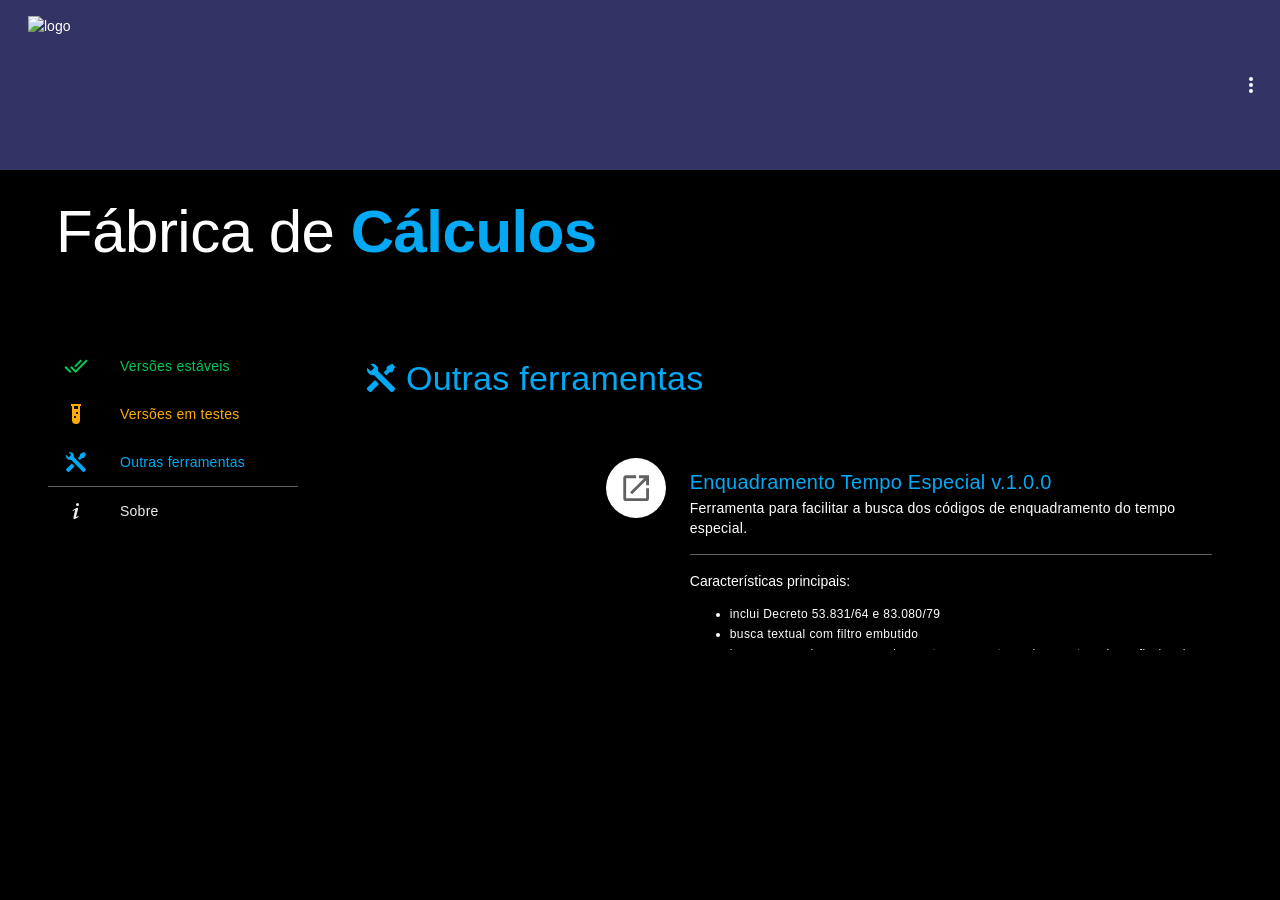
==== outras-ferramentas/index.html @ 8f471bca "Atualização" ====
<!DOCTYPE html>
<html  lang="en-US" dir="ltr">
<head><meta charset="utf-8">
<meta name="viewport" content="width=device-width, initial-scale=1">
<link rel="preload" as="fetch" crossorigin="anonymous" href="/principal/outras-ferramentas/_payload.json">
<style>@keyframes fadeIn{0%{opacity:0}to{opacity:1}}.fadeIn{animation-name:fadeIn}@keyframes fadeOut{0%{opacity:1}to{opacity:0}}.fadeOut{animation-name:fadeOut}</style>
<style>*,:after,:before{-webkit-tap-highlight-color:transparent;-moz-tap-highlight-color:transparent;box-sizing:inherit}#q-app,body,html{direction:ltr;width:100%}body.platform-ios.within-iframe,body.platform-ios.within-iframe #q-app{min-width:100%;width:100px}body,html{box-sizing:border-box;margin:0}article,aside,details,figcaption,figure,footer,header,main,menu,nav,section,summary{display:block}abbr[title]{border-bottom:none;text-decoration:underline;-webkit-text-decoration:underline dotted;text-decoration:underline dotted}img{border-style:none}code,kbd,pre,samp{font-family:monospace,monospace;font-size:1em}hr{box-sizing:content-box;height:0;overflow:visible}button,input,optgroup,select,textarea{font:inherit;font-family:inherit;margin:0}optgroup{font-weight:700}button,input,select{overflow:visible;text-transform:none}button::-moz-focus-inner,input::-moz-focus-inner{border:0;padding:0}button:-moz-focusring,input:-moz-focusring{outline:1px dotted ButtonText}fieldset{padding:.35em .75em .625em}legend{box-sizing:border-box;color:inherit;display:table;max-width:100%;padding:0;white-space:normal}progress{vertical-align:baseline}textarea{overflow:auto}input[type=search]::-webkit-search-cancel-button,input[type=search]::-webkit-search-decoration{-webkit-appearance:none}.q-icon{word-wrap:normal;fill:currentColor;box-sizing:content-box;direction:ltr;flex-shrink:0;height:1em;letter-spacing:normal;line-height:1;position:relative;text-align:center;text-transform:none;white-space:nowrap;width:1em}.q-icon:after,.q-icon:before{align-items:center;display:flex!important;height:100%;justify-content:center;width:100%}.q-icon>img,.q-icon>svg{height:100%;width:100%}.material-icons,.material-icons-outlined,.material-icons-round,.material-icons-sharp,.material-symbols-outlined,.material-symbols-rounded,.material-symbols-sharp,.q-icon{align-items:center;cursor:inherit;display:inline-flex;font-size:inherit;justify-content:center;-webkit-user-select:none;user-select:none;vertical-align:middle}.q-panel,.q-panel>div{height:100%;width:100%}.q-panel-parent{overflow:hidden;position:relative}.q-loading-bar{background:#f44336;position:fixed;transition:transform .5s cubic-bezier(0,0,.2,1),opacity .5s;z-index:9998}.q-loading-bar--top{left:0;right:0;top:0;width:100%}.q-loading-bar--bottom{bottom:0;left:0;right:0;width:100%}.q-loading-bar--right{bottom:0;height:100%;right:0;top:0}.q-loading-bar--left{bottom:0;height:100%;left:0;top:0}.q-avatar{border-radius:50%;display:inline-block;font-size:48px;height:1em;position:relative;vertical-align:middle;width:1em}.q-avatar__content{font-size:.5em;line-height:.5em}.q-avatar img:not(.q-icon):not(.q-img__image),.q-avatar__content{border-radius:inherit;height:inherit;width:inherit}.q-avatar--square{border-radius:0}.q-badge{background-color:var(--q-primary);border-radius:4px;color:#fff;font-size:12px;font-weight:400;line-height:12px;min-height:12px;padding:2px 6px;vertical-align:baseline}.q-badge--single-line{white-space:nowrap}.q-badge--multi-line{word-wrap:break-word;word-break:break-all}.q-badge--floating{cursor:inherit;position:absolute;right:-3px;top:-4px}.q-badge--transparent{opacity:.8}.q-badge--outline{background-color:transparent;border:1px solid}.q-badge--rounded{border-radius:1em}.q-banner{background:#fff;min-height:54px;padding:8px 16px}.q-banner--top-padding{padding-top:14px}.q-banner__avatar{min-width:1px!important}.q-banner__avatar>.q-avatar{font-size:46px}.q-banner__avatar>.q-icon{font-size:40px}.q-banner__actions.col-auto,.q-banner__avatar:not(:empty)+.q-banner__content{padding-left:16px}.q-banner__actions.col-all .q-btn-item{margin:4px 0 0 4px}.q-banner--dense{min-height:32px;padding:8px}.q-banner--dense.q-banner--top-padding{padding-top:12px}.q-banner--dense .q-banner__avatar>.q-avatar,.q-banner--dense .q-banner__avatar>.q-icon{font-size:28px}.q-banner--dense .q-banner__actions.col-auto,.q-banner--dense .q-banner__avatar:not(:empty)+.q-banner__content{padding-left:8px}.q-bar{background:rgba(0,0,0,.2)}.q-bar>.q-icon{margin-left:2px}.q-bar>div,.q-bar>div+.q-icon{margin-left:8px}.q-bar>.q-btn{margin-left:2px}.q-bar>.q-btn:first-child,.q-bar>.q-icon:first-child,.q-bar>div:first-child{margin-left:0}.q-bar--standard{font-size:18px;height:32px;padding:0 12px}.q-bar--standard>div{font-size:16px}.q-bar--standard .q-btn{font-size:11px}.q-bar--dense{font-size:14px;height:24px;padding:0 8px}.q-bar--dense .q-btn{font-size:8px}.q-bar--dark{background:hsla(0,0%,100%,.15)}.q-breadcrumbs__el{color:inherit}.q-breadcrumbs__el-icon{font-size:125%}.q-breadcrumbs__el-icon--with-label{margin-right:8px}[dir=rtl] .q-breadcrumbs__separator .q-icon{transform:scaleX(-1)}.q-btn{align-items:stretch;background:transparent;border:0;color:inherit;cursor:default;display:inline-flex;flex-direction:column;font-size:14px;font-weight:500;height:auto;line-height:1.715em;min-height:2.572em;outline:0;padding:4px 16px;position:relative;text-align:center;text-decoration:none;text-transform:uppercase;vertical-align:middle;width:auto}.q-btn .q-icon,.q-btn .q-spinner{font-size:1.715em}.q-btn.disabled{opacity:.7!important}.q-btn:before{border-radius:inherit;bottom:0;box-shadow:0 1px 5px rgba(0,0,0,.2),0 2px 2px rgba(0,0,0,.14),0 3px 1px -2px rgba(0,0,0,.12);content:"";display:block;left:0;position:absolute;right:0;top:0}.q-btn--actionable{cursor:pointer}.q-btn--actionable.q-btn--standard:before{transition:box-shadow .3s cubic-bezier(.25,.8,.5,1)}.q-btn--actionable.q-btn--standard.q-btn--active:before,.q-btn--actionable.q-btn--standard:active:before{box-shadow:0 3px 5px -1px rgba(0,0,0,.2),0 5px 8px rgba(0,0,0,.14),0 1px 14px rgba(0,0,0,.12)}.q-btn--no-uppercase{text-transform:none}.q-btn--rectangle{border-radius:3px}.q-btn--outline{background:transparent!important}.q-btn--outline:before{border:1px solid}.q-btn--push{border-radius:7px}.q-btn--push:before{border-bottom:3px solid rgba(0,0,0,.15)}.q-btn--push.q-btn--actionable{transition:transform .3s cubic-bezier(.25,.8,.5,1)}.q-btn--push.q-btn--actionable:before{transition:border-width .3s cubic-bezier(.25,.8,.5,1)}.q-btn--push.q-btn--actionable.q-btn--active,.q-btn--push.q-btn--actionable:active{transform:translateY(2px)}.q-btn--push.q-btn--actionable.q-btn--active:before,.q-btn--push.q-btn--actionable:active:before{border-bottom-width:0}.q-btn--rounded{border-radius:28px}.q-btn--round{border-radius:50%;min-height:3em;min-width:3em;padding:0}.q-btn--square{border-radius:0}.q-btn--flat:before,.q-btn--outline:before,.q-btn--unelevated:before{box-shadow:none}.q-btn--dense{min-height:2em;padding:.285em}.q-btn--dense.q-btn--round{min-height:2.4em;min-width:2.4em;padding:0}.q-btn--dense .on-left{margin-right:6px}.q-btn--dense .on-right{margin-left:6px}.q-btn--fab .q-icon,.q-btn--fab-mini .q-icon{font-size:24px}.q-btn--fab{min-height:56px;min-width:56px;padding:16px}.q-btn--fab .q-icon{margin:auto}.q-btn--fab-mini{min-height:40px;min-width:40px;padding:8px}.q-btn__content{transition:opacity .3s;z-index:0}.q-btn__content--hidden{opacity:0;pointer-events:none}.q-btn__progress{border-radius:inherit;z-index:0}.q-btn__progress-indicator{background:hsla(0,0%,100%,.25);transform:translateX(-100%);z-index:-1}.q-btn__progress--dark .q-btn__progress-indicator{background:rgba(0,0,0,.2)}.q-btn--flat .q-btn__progress-indicator,.q-btn--outline .q-btn__progress-indicator{background:currentColor;opacity:.2}.q-btn-dropdown--split .q-btn-dropdown__arrow-container{padding:0 4px}.q-btn-dropdown--split .q-btn-dropdown__arrow-container.q-btn--outline{border-left:1px solid}.q-btn-dropdown--split .q-btn-dropdown__arrow-container:not(.q-btn--outline){border-left:1px solid hsla(0,0%,100%,.3)}.q-btn-dropdown--simple *+.q-btn-dropdown__arrow{margin-left:8px}.q-btn-dropdown__arrow{transition:transform .28s}.q-btn-dropdown--current{flex-grow:1}.q-btn-group{border-radius:3px;box-shadow:0 1px 5px rgba(0,0,0,.2),0 2px 2px rgba(0,0,0,.14),0 3px 1px -2px rgba(0,0,0,.12);vertical-align:middle}.q-btn-group>.q-btn-item{align-self:stretch;border-radius:inherit}.q-btn-group>.q-btn-item:before{box-shadow:none}.q-btn-group>.q-btn-item .q-badge--floating{right:0}.q-btn-group>.q-btn-group{box-shadow:none}.q-btn-group>.q-btn-group:first-child>.q-btn:first-child{border-bottom-left-radius:inherit;border-top-left-radius:inherit}.q-btn-group>.q-btn-group:last-child>.q-btn:last-child{border-bottom-right-radius:inherit;border-top-right-radius:inherit}.q-btn-group>.q-btn-group:not(:first-child)>.q-btn:first-child:before{border-left:0}.q-btn-group>.q-btn-group:not(:last-child)>.q-btn:last-child:before{border-right:0}.q-btn-group>.q-btn-item:not(:last-child){border-bottom-right-radius:0;border-top-right-radius:0}.q-btn-group>.q-btn-item:not(:first-child){border-bottom-left-radius:0;border-top-left-radius:0}.q-btn-group>.q-btn-item.q-btn--standard:before{z-index:-1}.q-btn-group--push{border-radius:7px}.q-btn-group--push>.q-btn--push.q-btn--actionable{transform:none}.q-btn-group--push>.q-btn--push.q-btn--actionable .q-btn__content{transition:margin-top .3s cubic-bezier(.25,.8,.5,1),margin-bottom .3s cubic-bezier(.25,.8,.5,1)}.q-btn-group--push>.q-btn--push.q-btn--actionable.q-btn--active .q-btn__content,.q-btn-group--push>.q-btn--push.q-btn--actionable:active .q-btn__content{margin-bottom:-2px;margin-top:2px}.q-btn-group--rounded{border-radius:28px}.q-btn-group--square{border-radius:0}.q-btn-group--flat,.q-btn-group--outline,.q-btn-group--unelevated{box-shadow:none}.q-btn-group--outline>.q-separator{display:none}.q-btn-group--outline>.q-btn-item+.q-btn-item:before{border-left:0}.q-btn-group--outline>.q-btn-item:not(:last-child):before{border-right:0}.q-btn-group--stretch{align-self:stretch;border-radius:0}.q-btn-group--glossy>.q-btn-item{background-image:linear-gradient(180deg,hsla(0,0%,100%,.3),hsla(0,0%,100%,0) 50%,rgba(0,0,0,.12) 51%,rgba(0,0,0,.04))!important}.q-btn-group--spread>.q-btn-group{display:flex!important}.q-btn-group--spread>.q-btn-group>.q-btn-item:not(.q-btn-dropdown__arrow-container),.q-btn-group--spread>.q-btn-item{flex:10000 1 0%;max-width:100%;min-width:0;width:auto}.q-btn-toggle,.q-card{position:relative}.q-card{background:#fff;border-radius:4px;box-shadow:0 1px 5px rgba(0,0,0,.2),0 2px 2px rgba(0,0,0,.14),0 3px 1px -2px rgba(0,0,0,.12);vertical-align:top}.q-card>div:first-child,.q-card>img:first-child{border-top:0;border-top-left-radius:inherit;border-top-right-radius:inherit}.q-card>div:last-child,.q-card>img:last-child{border-bottom:0;border-bottom-left-radius:inherit;border-bottom-right-radius:inherit}.q-card>div:not(:first-child),.q-card>img:not(:first-child){border-top-left-radius:0;border-top-right-radius:0}.q-card>div:not(:last-child),.q-card>img:not(:last-child){border-bottom-left-radius:0;border-bottom-right-radius:0}.q-card>div{border-left:0;border-right:0;box-shadow:none}.q-card--bordered{border:1px solid rgba(0,0,0,.12)}.q-card--dark{border-color:hsla(0,0%,100%,.28);box-shadow:0 1px 5px hsla(0,0%,100%,.2),0 2px 2px hsla(0,0%,100%,.14),0 3px 1px -2px hsla(0,0%,100%,.12)}.q-card__section{position:relative}.q-card__section--vert{padding:16px}.q-card__section--horiz>div:first-child,.q-card__section--horiz>img:first-child{border-bottom-left-radius:inherit;border-top-left-radius:inherit}.q-card__section--horiz>div:last-child,.q-card__section--horiz>img:last-child{border-bottom-right-radius:inherit;border-top-right-radius:inherit}.q-card__section--horiz>div:not(:first-child),.q-card__section--horiz>img:not(:first-child){border-bottom-left-radius:0;border-top-left-radius:0}.q-card__section--horiz>div:not(:last-child),.q-card__section--horiz>img:not(:last-child){border-bottom-right-radius:0;border-top-right-radius:0}.q-card__section--horiz>div{border-bottom:0;border-top:0;box-shadow:none}.q-card__actions{align-items:center;padding:8px}.q-card__actions .q-btn--rectangle{padding:0 8px}.q-card__actions--horiz>.q-btn-group+.q-btn-item,.q-card__actions--horiz>.q-btn-item+.q-btn-group,.q-card__actions--horiz>.q-btn-item+.q-btn-item{margin-left:8px}.q-card__actions--vert>.q-btn-item.q-btn--round{align-self:center}.q-card__actions--vert>.q-btn-group+.q-btn-item,.q-card__actions--vert>.q-btn-item+.q-btn-group,.q-card__actions--vert>.q-btn-item+.q-btn-item{margin-top:4px}.q-card__actions--vert>.q-btn-group>.q-btn-item{flex-grow:1}.q-card>img{border:0;display:block;max-width:100%;width:100%}.q-carousel{background-color:#fff;height:400px}.q-carousel__slide{background-position:50%;background-size:cover;min-height:100%}.q-carousel .q-carousel--padding,.q-carousel__slide{padding:16px}.q-carousel__slides-container{height:100%}.q-carousel__control{color:#fff}.q-carousel__arrow{pointer-events:none}.q-carousel__arrow .q-icon{font-size:28px}.q-carousel__arrow .q-btn{pointer-events:all}.q-carousel__next-arrow--horizontal,.q-carousel__prev-arrow--horizontal{bottom:16px;top:16px}.q-carousel__prev-arrow--horizontal{left:16px}.q-carousel__next-arrow--horizontal{right:16px}.q-carousel__next-arrow--vertical,.q-carousel__prev-arrow--vertical{left:16px;right:16px}.q-carousel__prev-arrow--vertical{top:16px}.q-carousel__next-arrow--vertical{bottom:16px}.q-carousel__navigation--bottom,.q-carousel__navigation--top{left:16px;overflow-x:auto;overflow-y:hidden;right:16px}.q-carousel__navigation--top{top:16px}.q-carousel__navigation--bottom{bottom:16px}.q-carousel__navigation--left,.q-carousel__navigation--right{bottom:16px;overflow-x:hidden;overflow-y:auto;top:16px}.q-carousel__navigation--left>.q-carousel__navigation-inner,.q-carousel__navigation--right>.q-carousel__navigation-inner{flex-direction:column}.q-carousel__navigation--left{left:16px}.q-carousel__navigation--right{right:16px}.q-carousel__navigation-inner{flex:1 1 auto}.q-carousel__navigation .q-btn{margin:6px 4px;padding:5px}.q-carousel__navigation-icon--inactive{opacity:.7}.q-carousel .q-carousel__thumbnail{border:1px solid transparent;border-radius:4px;cursor:pointer;display:inline-block;height:50px;margin:2px;opacity:.7;transition:opacity .3s;vertical-align:middle;width:auto}.q-carousel .q-carousel__thumbnail--active,.q-carousel .q-carousel__thumbnail:hover{opacity:1}.q-carousel .q-carousel__thumbnail--active{border-color:currentColor;cursor:default}.q-carousel--arrows-vertical .q-carousel--padding,.q-carousel--arrows-vertical.q-carousel--with-padding .q-carousel__slide,.q-carousel--navigation-top .q-carousel--padding,.q-carousel--navigation-top.q-carousel--with-padding .q-carousel__slide{padding-top:60px}.q-carousel--arrows-vertical .q-carousel--padding,.q-carousel--arrows-vertical.q-carousel--with-padding .q-carousel__slide,.q-carousel--navigation-bottom .q-carousel--padding,.q-carousel--navigation-bottom.q-carousel--with-padding .q-carousel__slide{padding-bottom:60px}.q-carousel--arrows-horizontal .q-carousel--padding,.q-carousel--arrows-horizontal.q-carousel--with-padding .q-carousel__slide,.q-carousel--navigation-left .q-carousel--padding,.q-carousel--navigation-left.q-carousel--with-padding .q-carousel__slide{padding-left:60px}.q-carousel--arrows-horizontal .q-carousel--padding,.q-carousel--arrows-horizontal.q-carousel--with-padding .q-carousel__slide,.q-carousel--navigation-right .q-carousel--padding,.q-carousel--navigation-right.q-carousel--with-padding .q-carousel__slide{padding-right:60px}.q-carousel.fullscreen{height:100%}.q-message-label,.q-message-name,.q-message-stamp{font-size:small}.q-message-label{margin:24px 0;text-align:center}.q-message-stamp{color:inherit;display:none;margin-top:4px;opacity:.6}.q-message-avatar{border-radius:50%;height:48px;min-width:48px;width:48px}.q-message{margin-bottom:8px}.q-message:first-child .q-message-label{margin-top:0}.q-message-avatar--received{margin-right:8px}.q-message-text--received{border-radius:4px 4px 4px 0;color:#81c784}.q-message-text--received:last-child:before{border-bottom:8px solid;border-left:8px solid transparent;border-right:0 solid transparent;right:100%}.q-message-text-content--received{color:#000}.q-message-name--sent{text-align:right}.q-message-avatar--sent{margin-left:8px}.q-message-container--sent{flex-direction:row-reverse}.q-message-text--sent{border-radius:4px 4px 0 4px;color:#e0e0e0}.q-message-text--sent:last-child:before{border-bottom:8px solid;border-left:0 solid transparent;border-right:8px solid transparent;left:100%}.q-message-text-content--sent{color:#000}.q-message-text{background:currentColor;line-height:1.2;padding:8px;position:relative;word-break:break-word}.q-message-text+.q-message-text{margin-top:3px}.q-message-text:last-child{min-height:48px}.q-message-text:last-child .q-message-stamp{display:block}.q-message-text:last-child:before{bottom:0;content:"";height:0;position:absolute;width:0}.q-checkbox{vertical-align:middle}.q-checkbox__native{height:1px;width:1px}.q-checkbox__bg,.q-checkbox__icon-container{-webkit-user-select:none;user-select:none}.q-checkbox__bg{border:2px solid;border-radius:2px;height:50%;left:25%;-webkit-print-color-adjust:exact;top:25%;transition:background .22s cubic-bezier(0,0,.2,1) 0ms;width:50%}.q-checkbox__icon{color:currentColor;font-size:.5em}.q-checkbox__svg{color:#fff}.q-checkbox__truthy{stroke:currentColor;stroke-width:3.12px;stroke-dashoffset:29.78334;stroke-dasharray:29.78334}.q-checkbox__indet{fill:currentColor;transform:rotate(-280deg) scale(0);transform-origin:50% 50%}.q-checkbox__inner{border-radius:50%;color:rgba(0,0,0,.54);font-size:40px;height:1em;min-width:1em;outline:0;width:1em}.q-checkbox__inner--indet,.q-checkbox__inner--truthy{color:var(--q-primary)}.q-checkbox__inner--indet .q-checkbox__bg,.q-checkbox__inner--truthy .q-checkbox__bg{background:currentColor}.q-checkbox__inner--truthy path{stroke-dashoffset:0;transition:stroke-dashoffset .18s cubic-bezier(.4,0,.6,1) 0ms}.q-checkbox__inner--indet .q-checkbox__indet{transform:rotate(0) scale(1);transition:transform .22s cubic-bezier(0,0,.2,1) 0ms}.q-checkbox.disabled{opacity:.75!important}.q-checkbox--dark .q-checkbox__inner{color:hsla(0,0%,100%,.7)}.q-checkbox--dark .q-checkbox__inner:before{opacity:.32!important}.q-checkbox--dark .q-checkbox__inner--indet,.q-checkbox--dark .q-checkbox__inner--truthy{color:var(--q-primary)}.q-checkbox--dense .q-checkbox__inner{height:.5em;min-width:.5em;width:.5em}.q-checkbox--dense .q-checkbox__bg{height:90%;left:5%;top:5%;width:90%}.q-checkbox--dense .q-checkbox__label{padding-left:.5em}.q-checkbox--dense.reverse .q-checkbox__label{padding-left:0;padding-right:.5em}body.desktop .q-checkbox:not(.disabled) .q-checkbox__inner:before{background:currentColor;border-radius:50%;bottom:0;content:"";left:0;opacity:.12;position:absolute;right:0;top:0;transform:scale3d(0,0,1);transition:transform .22s cubic-bezier(0,0,.2,1)}body.desktop .q-checkbox:not(.disabled):focus .q-checkbox__inner:before,body.desktop .q-checkbox:not(.disabled):hover .q-checkbox__inner:before{transform:scaleX(1)}body.desktop .q-checkbox--dense:not(.disabled):focus .q-checkbox__inner:before,body.desktop .q-checkbox--dense:not(.disabled):hover .q-checkbox__inner:before{transform:scale3d(1.4,1.4,1)}.q-chip{background:#e0e0e0;border-radius:16px;color:rgba(0,0,0,.87);font-size:14px;height:2em;margin:4px;max-width:100%;outline:0;padding:.5em .9em;position:relative;vertical-align:middle}.q-chip--colored .q-chip__icon,.q-chip--dark .q-chip__icon{color:inherit}.q-chip--outline{background:transparent!important;border:1px solid}.q-chip .q-avatar{border-radius:16px;font-size:2em;margin-left:-.45em;margin-right:.2em}.q-chip--selected .q-avatar{display:none}.q-chip__icon{color:rgba(0,0,0,.54);font-size:1.5em;margin:-.2em}.q-chip__icon--left{margin-right:.2em}.q-chip__icon--right{margin-left:.2em}.q-chip__icon--remove{margin-left:.1em;margin-right:-.5em;opacity:.6;outline:0}.q-chip__icon--remove:focus,.q-chip__icon--remove:hover{opacity:1}.q-chip__content{white-space:nowrap}.q-chip--dense{border-radius:12px;height:1.5em;padding:0 .4em}.q-chip--dense .q-avatar{border-radius:12px;font-size:1.5em;margin-left:-.27em;margin-right:.1em}.q-chip--dense .q-chip__icon{font-size:1.25em}.q-chip--dense .q-chip__icon--left{margin-right:.195em}.q-chip--dense .q-chip__icon--remove{margin-right:-.25em}.q-chip--square{border-radius:4px}.q-chip--square .q-avatar{border-radius:3px 0 0 3px}body.desktop .q-chip--clickable:focus{box-shadow:0 1px 3px rgba(0,0,0,.2),0 1px 1px rgba(0,0,0,.14),0 2px 1px -1px rgba(0,0,0,.12)}body.desktop.body--dark .q-chip--clickable:focus{box-shadow:0 1px 3px hsla(0,0%,100%,.2),0 1px 1px hsla(0,0%,100%,.14),0 2px 1px -1px hsla(0,0%,100%,.12)}.q-circular-progress{display:inline-block;height:1em;line-height:1;position:relative;vertical-align:middle;width:1em}.q-circular-progress.q-focusable{border-radius:50%}.q-circular-progress__svg{height:100%;width:100%}.q-circular-progress__text{font-size:.25em}.q-circular-progress--indeterminate .q-circular-progress__svg{animation:q-spin 2s linear infinite;transform-origin:50% 50%}.q-circular-progress--indeterminate .q-circular-progress__circle{stroke-dasharray:1 400;stroke-dashoffset:0;animation:q-circular-progress-circle 1.5s ease-in-out infinite}@keyframes q-circular-progress-circle{0%{stroke-dasharray:1,400;stroke-dashoffset:0}50%{stroke-dasharray:400,400;stroke-dashoffset:-100}to{stroke-dasharray:400,400;stroke-dashoffset:-300}}.q-color-picker{background:#fff;border-radius:4px;box-shadow:0 1px 5px rgba(0,0,0,.2),0 2px 2px rgba(0,0,0,.14),0 3px 1px -2px rgba(0,0,0,.12);max-width:350px;min-width:180px;overflow:hidden;vertical-align:top}.q-color-picker .q-tab{padding:0!important}.q-color-picker--bordered{border:1px solid rgba(0,0,0,.12)}.q-color-picker__header-tabs{height:32px}.q-color-picker__header input{border:0;line-height:24px}.q-color-picker__header .q-tab{height:32px!important;min-height:32px!important}.q-color-picker__header .q-tab--inactive{background:linear-gradient(0deg,rgba(0,0,0,.3) 0,rgba(0,0,0,.15) 25%,rgba(0,0,0,.1))}.q-color-picker__error-icon{bottom:2px;font-size:24px;opacity:0;right:2px;transition:opacity .3s ease-in}.q-color-picker__header-content{background:#fff;position:relative}.q-color-picker__header-content--light{color:#000}.q-color-picker__header-content--dark{color:#fff}.q-color-picker__header-content--dark .q-tab--inactive:before{background:hsla(0,0%,100%,.2);bottom:0;content:"";left:0;position:absolute;right:0;top:0}.q-color-picker__header-banner{height:36px}.q-color-picker__header-bg{background:#fff;background-image:url("[data-uri]")!important}.q-color-picker__footer{height:36px}.q-color-picker__footer .q-tab{height:36px!important;min-height:36px!important}.q-color-picker__footer .q-tab--inactive{background:linear-gradient(180deg,rgba(0,0,0,.3) 0,rgba(0,0,0,.15) 25%,rgba(0,0,0,.1))}.q-color-picker__spectrum{height:100%;width:100%}.q-color-picker__spectrum-tab{padding:0!important}.q-color-picker__spectrum-white{background:linear-gradient(90deg,#fff,hsla(0,0%,100%,0))}.q-color-picker__spectrum-black{background:linear-gradient(0deg,#000,transparent)}.q-color-picker__spectrum-circle{border-radius:50%;box-shadow:0 0 0 1.5px #fff,inset 0 0 1px 1px rgba(0,0,0,.3),0 0 1px 2px rgba(0,0,0,.4);height:10px;transform:translate(-5px,-5px);width:10px}.q-color-picker__hue .q-slider__track{background:linear-gradient(90deg,red 0,#ff0 17%,#0f0 33%,#0ff 50%,#00f 67%,#f0f 83%,red)!important;opacity:1}.q-color-picker__alpha .q-slider__track-container{padding-top:0}.q-color-picker__alpha .q-slider__track:before{background:linear-gradient(90deg,hsla(0,0%,100%,0),#757575);border-radius:inherit;bottom:0;content:"";left:0;position:absolute;right:0;top:0}.q-color-picker__sliders{padding:0 16px}.q-color-picker__sliders .q-slider__thumb{color:#424242}.q-color-picker__sliders .q-slider__thumb path{stroke-width:2px;fill:transparent}.q-color-picker__sliders .q-slider--active path{stroke-width:3px}.q-color-picker__tune-tab .q-slider{margin-left:18px;margin-right:18px}.q-color-picker__tune-tab input{border:1px solid #e0e0e0;border-radius:4px;font-size:11px;width:3.5em}.q-color-picker__palette-tab{padding:0!important}.q-color-picker__palette-rows--editable .q-color-picker__cube{cursor:pointer}.q-color-picker__cube{padding-bottom:10%;width:10%!important}.q-color-picker input{background:transparent;color:inherit;outline:0;text-align:center}.q-color-picker .q-tabs{overflow:hidden}.q-color-picker .q-tab--active{box-shadow:0 0 14px 3px rgba(0,0,0,.2)}.q-color-picker .q-tab--active .q-focus-helper,.q-color-picker .q-tab__indicator{display:none}.q-color-picker .q-tab-panels{background:inherit}.q-color-picker--dark{box-shadow:0 1px 5px hsla(0,0%,100%,.2),0 2px 2px hsla(0,0%,100%,.14),0 3px 1px -2px hsla(0,0%,100%,.12)}.q-color-picker--dark .q-color-picker__tune-tab input{border:1px solid hsla(0,0%,100%,.3)}.q-color-picker--dark .q-slider__thumb{color:#fafafa}.q-date{background:#fff;border-radius:4px;box-shadow:0 1px 5px rgba(0,0,0,.2),0 2px 2px rgba(0,0,0,.14),0 3px 1px -2px rgba(0,0,0,.12);display:inline-flex;max-width:100%;min-width:290px;width:290px}.q-date--bordered{border:1px solid rgba(0,0,0,.12)}.q-date__header{background-color:var(--q-primary);border-top-left-radius:inherit;color:#fff;padding:16px}.q-date__actions{padding:0 16px 16px}.q-date__content,.q-date__main{outline:0}.q-date__content .q-btn{font-weight:400}.q-date__header-link{opacity:.64;outline:0;transition:opacity .3s ease-out}.q-date__header-link--active,.q-date__header-link:focus,.q-date__header-link:hover{opacity:1}.q-date__header-subtitle{font-size:14px;letter-spacing:.00938em;line-height:1.75}.q-date__header-title-label{font-size:24px;letter-spacing:.00735em;line-height:1.2}.q-date__view{height:100%;min-height:290px;padding:16px;width:100%}.q-date__navigation{height:12.5%}.q-date__navigation>div:first-child{justify-content:flex-end;min-width:24px;width:8%}.q-date__navigation>div:last-child{justify-content:flex-start;min-width:24px;width:8%}.q-date__calendar-weekdays{height:12.5%}.q-date__calendar-weekdays>div{font-size:12px;opacity:.38}.q-date__calendar-item{align-items:center;display:inline-flex;height:12.5%!important;justify-content:center;padding:1px;position:relative;vertical-align:middle;width:14.285%!important}.q-date__calendar-item:after{border:1px dashed transparent;bottom:1px;content:"";left:0;pointer-events:none;position:absolute;right:0;top:1px}.q-date__calendar-item button,.q-date__calendar-item>div{border-radius:50%;height:30px;width:30px}.q-date__calendar-item>div{line-height:30px;text-align:center}.q-date__calendar-item>button{line-height:22px}.q-date__calendar-item--out{opacity:.18}.q-date__calendar-item--fill{visibility:hidden}.q-date__range-from:before,.q-date__range-to:before,.q-date__range:before{background-color:currentColor;bottom:1px;content:"";left:0;opacity:.3;position:absolute;right:0;top:1px}.q-date__range-from:nth-child(7n-6):before,.q-date__range-to:nth-child(7n-6):before,.q-date__range:nth-child(7n-6):before{border-bottom-left-radius:0;border-top-left-radius:0}.q-date__range-from:nth-child(7n):before,.q-date__range-to:nth-child(7n):before,.q-date__range:nth-child(7n):before{border-bottom-right-radius:0;border-top-right-radius:0}.q-date__range-from:before{left:50%}.q-date__range-to:before{right:50%}.q-date__edit-range:after{border-color:currentColor transparent}.q-date__edit-range:nth-child(7n-6):after{border-bottom-left-radius:0;border-top-left-radius:0}.q-date__edit-range:nth-child(7n):after{border-bottom-right-radius:0;border-top-right-radius:0}.q-date__edit-range-from-to:after,.q-date__edit-range-from:after{border-bottom-color:currentColor;border-bottom-left-radius:28px;border-left-color:currentColor;border-top-color:currentColor;border-top-left-radius:28px;left:4px}.q-date__edit-range-from-to:after,.q-date__edit-range-to:after{border-bottom-color:currentColor;border-bottom-right-radius:28px;border-right-color:currentColor;border-top-color:currentColor;border-top-right-radius:28px;right:4px}.q-date__calendar-days-container{height:75%;min-height:192px}.q-date__calendar-days>div{height:16.66%!important}.q-date__event{background-color:var(--q-secondary);border-radius:5px;bottom:2px;height:5px;left:50%;position:absolute;transform:translate3d(-50%,0,0);width:8px}.q-date__today{box-shadow:0 0 1px 0 currentColor}.q-date__years-content{padding:0 8px}.q-date__months-item,.q-date__years-item{flex:0 0 33.3333%}.q-date--readonly .q-date__content,.q-date--readonly .q-date__header,.q-date.disabled .q-date__content,.q-date.disabled .q-date__header{pointer-events:none}.q-date--readonly .q-date__navigation{display:none}.q-date--portrait{flex-direction:column}.q-date--portrait-standard .q-date__content{height:calc(100% - 86px)}.q-date--portrait-standard .q-date__header{border-top-right-radius:inherit;height:86px}.q-date--portrait-standard .q-date__header-title{align-items:center;height:30px}.q-date--portrait-minimal .q-date__content{height:100%}.q-date--landscape{align-items:stretch;flex-direction:row;min-width:420px}.q-date--landscape>div{display:flex;flex-direction:column}.q-date--landscape .q-date__content{height:100%}.q-date--landscape-standard{min-width:420px}.q-date--landscape-standard .q-date__header{border-bottom-left-radius:inherit;min-width:110px;width:110px}.q-date--landscape-standard .q-date__header-title{flex-direction:column}.q-date--landscape-standard .q-date__header-today{margin-left:-8px;margin-top:12px}.q-date--landscape-minimal{width:310px}.q-date--dark{border-color:hsla(0,0%,100%,.28);box-shadow:0 1px 5px hsla(0,0%,100%,.2),0 2px 2px hsla(0,0%,100%,.14),0 3px 1px -2px hsla(0,0%,100%,.12)}.q-dialog__title{font-size:1.25rem;font-weight:500;letter-spacing:.0125em;line-height:2rem}.q-dialog__progress{font-size:4rem}.q-dialog__inner{outline:0}.q-dialog__inner>div{-webkit-overflow-scrolling:touch;border-radius:4px;overflow:auto;pointer-events:all;will-change:scroll-position}.q-dialog__inner--square>div{border-radius:0!important}.q-dialog__inner>.q-card>.q-card__actions .q-btn--rectangle{min-width:64px}.q-dialog__inner--minimized{padding:24px}.q-dialog__inner--minimized>div{max-height:calc(100vh - 48px)}.q-dialog__inner--maximized>div{border-radius:0!important;height:100%;left:0!important;max-height:100vh;max-width:100vw;top:0!important;width:100%}.q-dialog__inner--bottom,.q-dialog__inner--top{padding-bottom:0!important;padding-top:0!important}.q-dialog__inner--left,.q-dialog__inner--right{padding-left:0!important;padding-right:0!important}.q-dialog__inner--left:not(.q-dialog__inner--animating)>div,.q-dialog__inner--top:not(.q-dialog__inner--animating)>div{border-top-left-radius:0}.q-dialog__inner--right:not(.q-dialog__inner--animating)>div,.q-dialog__inner--top:not(.q-dialog__inner--animating)>div{border-top-right-radius:0}.q-dialog__inner--bottom:not(.q-dialog__inner--animating)>div,.q-dialog__inner--left:not(.q-dialog__inner--animating)>div{border-bottom-left-radius:0}.q-dialog__inner--bottom:not(.q-dialog__inner--animating)>div,.q-dialog__inner--right:not(.q-dialog__inner--animating)>div{border-bottom-right-radius:0}.q-dialog__inner--fullwidth>div{max-width:100%!important;width:100%!important}.q-dialog__inner--fullheight>div{height:100%!important;max-height:100%!important}.q-dialog__backdrop{background:rgba(0,0,0,.4);outline:0;pointer-events:all;z-index:-1}body.platform-android:not(.native-mobile) .q-dialog__inner--minimized>div,body.platform-ios .q-dialog__inner--minimized>div{max-height:calc(100vh - 108px)}body.q-ios-padding .q-dialog__inner{padding-bottom:env(safe-area-inset-bottom)!important;padding-top:env(safe-area-inset-top)!important}body.q-ios-padding .q-dialog__inner>div{max-height:calc(100vh - env(safe-area-inset-top) - env(safe-area-inset-bottom))!important}@media (max-width:599.98px){.q-dialog__inner--bottom,.q-dialog__inner--top{padding-left:0;padding-right:0}.q-dialog__inner--bottom>div,.q-dialog__inner--top>div{width:100%!important}}@media (min-width:600px){.q-dialog__inner--minimized>div{max-width:560px}}.q-body--dialog{overflow:hidden}.q-bottom-sheet{padding-bottom:8px}.q-bottom-sheet__avatar{border-radius:50%}.q-bottom-sheet--list{width:400px}.q-bottom-sheet--list .q-icon,.q-bottom-sheet--list img{font-size:24px;height:24px;width:24px}.q-bottom-sheet--grid{width:700px}.q-bottom-sheet--grid .q-bottom-sheet__item{min-width:100px;padding:8px;text-align:center}.q-bottom-sheet--grid .q-bottom-sheet__empty-icon,.q-bottom-sheet--grid .q-icon,.q-bottom-sheet--grid img{font-size:48px;height:48px;margin-bottom:8px;width:48px}.q-bottom-sheet--grid .q-separator{margin:12px 0}.q-bottom-sheet__item{flex:0 0 33.3333%}@media (min-width:600px){.q-bottom-sheet__item{flex:0 0 25%}}.q-dialog-plugin{width:400px}.q-dialog-plugin__form{max-height:50vh}.q-dialog-plugin .q-card__section+.q-card__section{padding-top:0}.q-dialog-plugin--progress{text-align:center}.q-editor{background-color:#fff;border:1px solid rgba(0,0,0,.12);border-radius:4px}.q-editor.disabled{border-style:dashed}.q-editor>div:first-child,.q-editor__toolbars-container,.q-editor__toolbars-container>div:first-child{border-top-left-radius:inherit;border-top-right-radius:inherit}.q-editor__content{border-bottom-left-radius:inherit;border-bottom-right-radius:inherit;max-width:100%;min-height:10em;outline:0;overflow:auto;padding:10px}.q-editor__content pre{white-space:pre-wrap}.q-editor__content hr{background:rgba(0,0,0,.12);border:0;height:1px;margin:1px;outline:0}.q-editor__content:empty:not(:focus):before{content:attr(placeholder);opacity:.7}.q-editor__toolbar{border-bottom:1px solid rgba(0,0,0,.12);min-height:32px}.q-editor__toolbars-container{max-width:100%}.q-editor .q-btn{margin:4px}.q-editor__toolbar-group{margin:0 4px;position:relative}.q-editor__toolbar-group+.q-editor__toolbar-group:before{background:rgba(0,0,0,.12);bottom:4px;content:"";left:-4px;position:absolute;top:4px;width:1px}.q-editor__link-input{background:none;border:none;border-radius:0;color:inherit;outline:0;text-decoration:none;text-transform:none}.q-editor--flat,.q-editor--flat .q-editor__toolbar{border:0}.q-editor--dense .q-editor__toolbar-group{align-items:center;display:flex;flex-wrap:nowrap}.q-editor--dark{border-color:hsla(0,0%,100%,.28)}.q-editor--dark .q-editor__content hr{background:hsla(0,0%,100%,.28)}.q-editor--dark .q-editor__toolbar{border-color:hsla(0,0%,100%,.28)}.q-editor--dark .q-editor__toolbar-group+.q-editor__toolbar-group:before{background:hsla(0,0%,100%,.28)}.q-expansion-item__border{opacity:0}.q-expansion-item__toggle-icon{position:relative;transition:transform .3s}.q-expansion-item__toggle-icon--rotated{transform:rotate(180deg)}.q-expansion-item__toggle-focus{height:1em!important;position:relative!important;width:1em!important}.q-expansion-item__toggle-focus+.q-expansion-item__toggle-icon{margin-top:-1em}.q-expansion-item--standard.q-expansion-item--expanded>div>.q-expansion-item__border{opacity:1}.q-expansion-item--popup{transition:padding .5s}.q-expansion-item--popup>.q-expansion-item__container{border:1px solid rgba(0,0,0,.12)}.q-expansion-item--popup>.q-expansion-item__container>.q-separator{display:none}.q-expansion-item--popup.q-expansion-item--collapsed{padding:0 15px}.q-expansion-item--popup.q-expansion-item--expanded{padding:15px 0}.q-expansion-item--popup.q-expansion-item--expanded+.q-expansion-item--popup.q-expansion-item--expanded{padding-top:0}.q-expansion-item--popup.q-expansion-item--collapsed:not(:first-child)>.q-expansion-item__container{border-top-width:0}.q-expansion-item--popup.q-expansion-item--expanded+.q-expansion-item--popup.q-expansion-item--collapsed>.q-expansion-item__container{border-top-width:1px}.q-expansion-item__content>.q-card{border-radius:0;box-shadow:none}.q-expansion-item--expanded+.q-expansion-item--expanded>div>.q-expansion-item__border--top,.q-expansion-item:first-child>div>.q-expansion-item__border--top,.q-expansion-item:last-child>div>.q-expansion-item__border--bottom{opacity:0}.q-expansion-item--expanded .q-textarea--autogrow textarea{animation:q-expansion-done 0s}@keyframes q-expansion-done{0%{--q-exp-done:1}}.z-fab{z-index:990}.q-fab{position:relative;vertical-align:middle}.q-fab>.q-btn{width:100%}.q-fab--form-rounded{border-radius:28px}.q-fab--form-square{border-radius:4px}.q-fab__active-icon,.q-fab__icon{transition:opacity .4s,transform .4s}.q-fab__icon{opacity:1;transform:rotate(0deg)}.q-fab__active-icon{opacity:0;transform:rotate(-180deg)}.q-fab__label--external{padding:0 8px;position:absolute;transition:opacity .18s cubic-bezier(.65,.815,.735,.395)}.q-fab__label--external-hidden{opacity:0;pointer-events:none}.q-fab__label--external-left{left:-12px;top:50%;transform:translate(-100%,-50%)}.q-fab__label--external-right{right:-12px;top:50%;transform:translate(100%,-50%)}.q-fab__label--external-bottom{bottom:-12px;left:50%;transform:translate(-50%,100%)}.q-fab__label--external-top{left:50%;top:-12px;transform:translate(-50%,-100%)}.q-fab__label--internal{max-height:30px;padding:0;transition:font-size .12s cubic-bezier(.65,.815,.735,.395),max-height .12s cubic-bezier(.65,.815,.735,.395),opacity .07s cubic-bezier(.65,.815,.735,.395)}.q-fab__label--internal-hidden{font-size:0;opacity:0}.q-fab__label--internal-top{padding-bottom:.12em}.q-fab__label--internal-bottom{padding-top:.12em}.q-fab__label--internal-bottom.q-fab__label--internal-hidden,.q-fab__label--internal-top.q-fab__label--internal-hidden{max-height:0}.q-fab__label--internal-left{padding-left:.285em;padding-right:.571em}.q-fab__label--internal-right{padding-left:.571em;padding-right:.285em}.q-fab__icon-holder{min-height:24px;min-width:24px;position:relative}.q-fab__icon-holder--opened .q-fab__icon{opacity:0;transform:rotate(180deg)}.q-fab__icon-holder--opened .q-fab__active-icon{opacity:1;transform:rotate(0deg)}.q-fab__actions{align-items:center;align-self:center;justify-content:center;opacity:0;padding:3px;pointer-events:none;position:absolute;transition:transform .18s ease-in,opacity .18s ease-in}.q-fab__actions .q-btn{margin:5px}.q-fab__actions--right{height:56px;left:100%;margin-left:9px;transform:scale(.4) translateX(-62px);transform-origin:0 50%}.q-fab__actions--left{flex-direction:row-reverse;height:56px;margin-right:9px;right:100%;transform:scale(.4) translateX(62px);transform-origin:100% 50%}.q-fab__actions--up{bottom:100%;flex-direction:column-reverse;margin-bottom:9px;transform:scale(.4) translateY(62px);transform-origin:50% 100%;width:56px}.q-fab__actions--down{flex-direction:column;margin-top:9px;top:100%;transform:scale(.4) translateY(-62px);transform-origin:50% 0;width:56px}.q-fab__actions--down,.q-fab__actions--up{left:50%;margin-left:-28px}.q-fab__actions--opened{opacity:1;pointer-events:all;transform:scale(1) translate(.1px)}.q-fab--align-left>.q-fab__actions--down,.q-fab--align-left>.q-fab__actions--up{align-items:flex-start;left:28px}.q-fab--align-right>.q-fab__actions--down,.q-fab--align-right>.q-fab__actions--up{align-items:flex-end;left:auto;right:0}.q-field{font-size:14px}.q-field ::-ms-clear,.q-field ::-ms-reveal{display:none}.q-field--with-bottom{padding-bottom:20px}.q-field__marginal{color:rgba(0,0,0,.54);font-size:24px;height:56px}.q-field__marginal>*+*{margin-left:2px}.q-field__marginal .q-avatar{font-size:32px}.q-field__before,.q-field__prepend{padding-right:12px}.q-field__after,.q-field__append{padding-left:12px}.q-field__after:empty,.q-field__append:empty{display:none}.q-field__append+.q-field__append{padding-left:2px}.q-field__inner{text-align:left}.q-field__bottom{backface-visibility:hidden;color:rgba(0,0,0,.54);font-size:12px;line-height:1;min-height:20px;padding:8px 12px 0}.q-field__bottom--animated{bottom:0;left:0;position:absolute;right:0;transform:translateY(100%)}.q-field__messages{line-height:1}.q-field__messages>div{word-wrap:break-word;overflow-wrap:break-word;word-break:break-word}.q-field__messages>div+div{margin-top:4px}.q-field__counter{line-height:1;padding-left:8px}.q-field--item-aligned{padding:8px 16px}.q-field--item-aligned .q-field__before{min-width:56px}.q-field__control-container{height:inherit}.q-field__control{color:var(--q-primary);height:56px;max-width:100%;outline:none}.q-field__control:after,.q-field__control:before{bottom:0;content:"";left:0;pointer-events:none;position:absolute;right:0;top:0}.q-field__control:before{border-radius:inherit}.q-field__shadow{opacity:0;overflow:hidden;top:8px;transition:opacity .36s cubic-bezier(.4,0,.2,1);white-space:pre-wrap}.q-field__shadow+.q-field__native::placeholder{transition:opacity .36s cubic-bezier(.4,0,.2,1)}.q-field__shadow+.q-field__native:focus::placeholder{opacity:0}.q-field__input,.q-field__native,.q-field__prefix,.q-field__suffix{background:none;border:none;border-radius:0;color:rgba(0,0,0,.87);font-weight:400;letter-spacing:.00937em;line-height:28px;outline:0;padding:6px 0;text-decoration:inherit;text-transform:inherit}.q-field__input,.q-field__native{min-width:0;outline:0!important;-webkit-user-select:auto;user-select:auto;width:100%}.q-field__input:-webkit-autofill,.q-field__native:-webkit-autofill{-webkit-animation-fill-mode:both;-webkit-animation-name:q-autofill}.q-field__input:-webkit-autofill+.q-field__label,.q-field__native:-webkit-autofill+.q-field__label{transform:translateY(-40%) scale(.75)}.q-field__input[type=color]+.q-field__label,.q-field__input[type=date]+.q-field__label,.q-field__input[type=datetime-local]+.q-field__label,.q-field__input[type=month]+.q-field__label,.q-field__input[type=time]+.q-field__label,.q-field__input[type=week]+.q-field__label,.q-field__native[type=color]+.q-field__label,.q-field__native[type=date]+.q-field__label,.q-field__native[type=datetime-local]+.q-field__label,.q-field__native[type=month]+.q-field__label,.q-field__native[type=time]+.q-field__label,.q-field__native[type=week]+.q-field__label{transform:translateY(-40%) scale(.75)}.q-field__input:invalid,.q-field__native:invalid{box-shadow:none}.q-field__native[type=file]{line-height:1em}.q-field__input{height:0;line-height:24px;min-height:24px;padding:0}.q-field__prefix,.q-field__suffix{transition:opacity .36s cubic-bezier(.4,0,.2,1);white-space:nowrap}.q-field__prefix{padding-right:4px}.q-field__suffix{padding-left:4px}.q-field--disabled .q-placeholder,.q-field--readonly .q-placeholder{opacity:1!important}.q-field--readonly.q-field--labeled .q-field__input,.q-field--readonly.q-field--labeled .q-field__native{cursor:default}.q-field--readonly.q-field--float .q-field__input,.q-field--readonly.q-field--float .q-field__native{cursor:text}.q-field--disabled .q-field__inner{cursor:not-allowed}.q-field--disabled .q-field__control{pointer-events:none}.q-field--disabled .q-field__control>div{opacity:.6!important}.q-field--disabled .q-field__control>div,.q-field--disabled .q-field__control>div *{outline:0!important}.q-field__label{backface-visibility:hidden;color:rgba(0,0,0,.6);font-size:16px;font-weight:400;left:0;letter-spacing:.00937em;line-height:20px;max-width:100%;text-decoration:inherit;text-transform:inherit;top:18px;transform-origin:left top;transition:transform .36s cubic-bezier(.4,0,.2,1),max-width .324s cubic-bezier(.4,0,.2,1)}.q-field--float .q-field__label{max-width:133%;transform:translateY(-40%) scale(.75);transition:transform .36s cubic-bezier(.4,0,.2,1),max-width .396s cubic-bezier(.4,0,.2,1)}.q-field--highlighted .q-field__label{color:currentColor}.q-field--highlighted .q-field__shadow{opacity:.5}.q-field--filled .q-field__control{background:rgba(0,0,0,.05);border-radius:4px 4px 0 0;padding:0 12px}.q-field--filled .q-field__control:before{background:rgba(0,0,0,.05);border-bottom:1px solid rgba(0,0,0,.42);opacity:0;transition:opacity .36s cubic-bezier(.4,0,.2,1),background .36s cubic-bezier(.4,0,.2,1)}.q-field--filled .q-field__control:hover:before{opacity:1}.q-field--filled .q-field__control:after{background:currentColor;height:2px;top:auto;transform:scaleX(0);transform-origin:center bottom;transition:transform .36s cubic-bezier(.4,0,.2,1)}.q-field--filled.q-field--rounded .q-field__control{border-radius:28px 28px 0 0}.q-field--filled.q-field--highlighted .q-field__control:before{background:rgba(0,0,0,.12);opacity:1}.q-field--filled.q-field--highlighted .q-field__control:after{transform:scaleX(1)}.q-field--filled.q-field--dark .q-field__control,.q-field--filled.q-field--dark .q-field__control:before{background:hsla(0,0%,100%,.07)}.q-field--filled.q-field--dark.q-field--highlighted .q-field__control:before{background:hsla(0,0%,100%,.1)}.q-field--filled.q-field--readonly .q-field__control:before{background:transparent;border-bottom-style:dashed;opacity:1}.q-field--outlined .q-field__control{border-radius:4px;padding:0 12px}.q-field--outlined .q-field__control:before{border:1px solid rgba(0,0,0,.24);transition:border-color .36s cubic-bezier(.4,0,.2,1)}.q-field--outlined .q-field__control:hover:before{border-color:#000}.q-field--outlined .q-field__control:after{border:2px solid transparent;border-radius:inherit;height:inherit;transition:border-color .36s cubic-bezier(.4,0,.2,1)}.q-field--outlined .q-field__input:-webkit-autofill,.q-field--outlined .q-field__native:-webkit-autofill{margin-bottom:1px;margin-top:1px}.q-field--outlined.q-field--rounded .q-field__control{border-radius:28px}.q-field--outlined.q-field--highlighted .q-field__control:hover:before{border-color:transparent}.q-field--outlined.q-field--highlighted .q-field__control:after{border-color:currentColor;border-width:2px;transform:scaleX(1)}.q-field--outlined.q-field--readonly .q-field__control:before{border-style:dashed}.q-field--standard .q-field__control:before{border-bottom:1px solid rgba(0,0,0,.24);transition:border-color .36s cubic-bezier(.4,0,.2,1)}.q-field--standard .q-field__control:hover:before{border-color:#000}.q-field--standard .q-field__control:after{background:currentColor;border-bottom-left-radius:inherit;border-bottom-right-radius:inherit;height:2px;top:auto;transform:scaleX(0);transform-origin:center bottom;transition:transform .36s cubic-bezier(.4,0,.2,1)}.q-field--standard.q-field--highlighted .q-field__control:after{transform:scaleX(1)}.q-field--standard.q-field--readonly .q-field__control:before{border-bottom-style:dashed}.q-field--dark .q-field__control:before{border-color:hsla(0,0%,100%,.6)}.q-field--dark .q-field__control:hover:before{border-color:#fff}.q-field--dark .q-field__input,.q-field--dark .q-field__native,.q-field--dark .q-field__prefix,.q-field--dark .q-field__suffix{color:#fff}.q-field--dark .q-field__bottom,.q-field--dark .q-field__marginal,.q-field--dark:not(.q-field--highlighted) .q-field__label{color:hsla(0,0%,100%,.7)}.q-field--standout .q-field__control{background:rgba(0,0,0,.05);border-radius:4px;padding:0 12px;transition:box-shadow .36s cubic-bezier(.4,0,.2,1),background-color .36s cubic-bezier(.4,0,.2,1)}.q-field--standout .q-field__control:before{background:rgba(0,0,0,.07);opacity:0;transition:opacity .36s cubic-bezier(.4,0,.2,1),background .36s cubic-bezier(.4,0,.2,1)}.q-field--standout .q-field__control:hover:before{opacity:1}.q-field--standout.q-field--rounded .q-field__control{border-radius:28px}.q-field--standout.q-field--highlighted .q-field__control{background:#000;box-shadow:0 1px 5px rgba(0,0,0,.2),0 2px 2px rgba(0,0,0,.14),0 3px 1px -2px rgba(0,0,0,.12)}.q-field--standout.q-field--highlighted .q-field__append,.q-field--standout.q-field--highlighted .q-field__input,.q-field--standout.q-field--highlighted .q-field__native,.q-field--standout.q-field--highlighted .q-field__prefix,.q-field--standout.q-field--highlighted .q-field__prepend,.q-field--standout.q-field--highlighted .q-field__suffix{color:#fff}.q-field--standout.q-field--readonly .q-field__control:before{background:transparent;border:1px dashed rgba(0,0,0,.24);opacity:1}.q-field--standout.q-field--dark .q-field__control,.q-field--standout.q-field--dark .q-field__control:before{background:hsla(0,0%,100%,.07)}.q-field--standout.q-field--dark.q-field--highlighted .q-field__control{background:#fff}.q-field--standout.q-field--dark.q-field--highlighted .q-field__append,.q-field--standout.q-field--dark.q-field--highlighted .q-field__input,.q-field--standout.q-field--dark.q-field--highlighted .q-field__native,.q-field--standout.q-field--dark.q-field--highlighted .q-field__prefix,.q-field--standout.q-field--dark.q-field--highlighted .q-field__prepend,.q-field--standout.q-field--dark.q-field--highlighted .q-field__suffix{color:#000}.q-field--standout.q-field--dark.q-field--readonly .q-field__control:before{border-color:hsla(0,0%,100%,.24)}.q-field--labeled .q-field__native,.q-field--labeled .q-field__prefix,.q-field--labeled .q-field__suffix{line-height:24px;padding-bottom:8px;padding-top:24px}.q-field--labeled .q-field__shadow{top:0}.q-field--labeled:not(.q-field--float) .q-field__prefix,.q-field--labeled:not(.q-field--float) .q-field__suffix{opacity:0}.q-field--labeled:not(.q-field--float) .q-field__input::placeholder,.q-field--labeled:not(.q-field--float) .q-field__native::placeholder{color:transparent}.q-field--labeled.q-field--dense .q-field__native,.q-field--labeled.q-field--dense .q-field__prefix,.q-field--labeled.q-field--dense .q-field__suffix{padding-bottom:2px;padding-top:14px}.q-field--dense .q-field__shadow{top:0}.q-field--dense .q-field__control,.q-field--dense .q-field__marginal{height:40px}.q-field--dense .q-field__bottom{font-size:11px}.q-field--dense .q-field__label{font-size:14px;top:10px}.q-field--dense .q-field__before,.q-field--dense .q-field__prepend{padding-right:6px}.q-field--dense .q-field__after,.q-field--dense .q-field__append{padding-left:6px}.q-field--dense .q-field__append+.q-field__append{padding-left:2px}.q-field--dense .q-field__marginal .q-avatar{font-size:24px}.q-field--dense.q-field--float .q-field__label{transform:translateY(-30%) scale(.75)}.q-field--dense .q-field__input:-webkit-autofill+.q-field__label,.q-field--dense .q-field__native:-webkit-autofill+.q-field__label{transform:translateY(-30%) scale(.75)}.q-field--dense .q-field__input[type=color]+.q-field__label,.q-field--dense .q-field__input[type=date]+.q-field__label,.q-field--dense .q-field__input[type=datetime-local]+.q-field__label,.q-field--dense .q-field__input[type=month]+.q-field__label,.q-field--dense .q-field__input[type=time]+.q-field__label,.q-field--dense .q-field__input[type=week]+.q-field__label,.q-field--dense .q-field__native[type=color]+.q-field__label,.q-field--dense .q-field__native[type=date]+.q-field__label,.q-field--dense .q-field__native[type=datetime-local]+.q-field__label,.q-field--dense .q-field__native[type=month]+.q-field__label,.q-field--dense .q-field__native[type=time]+.q-field__label,.q-field--dense .q-field__native[type=week]+.q-field__label{transform:translateY(-30%) scale(.75)}.q-field--borderless .q-field__bottom,.q-field--borderless.q-field--dense .q-field__control,.q-field--standard .q-field__bottom,.q-field--standard.q-field--dense .q-field__control{padding-left:0;padding-right:0}.q-field--error .q-field__label{animation:q-field-label .36s}.q-field--error .q-field__bottom{color:var(--q-negative)}.q-field__focusable-action{background:transparent;border:0;color:inherit;cursor:pointer;opacity:.6;outline:0!important;padding:0}.q-field__focusable-action:focus,.q-field__focusable-action:hover{opacity:1}.q-field--auto-height .q-field__control{height:auto}.q-field--auto-height .q-field__control,.q-field--auto-height .q-field__native{min-height:56px}.q-field--auto-height .q-field__native{align-items:center}.q-field--auto-height .q-field__control-container{padding-top:0}.q-field--auto-height .q-field__native,.q-field--auto-height .q-field__prefix,.q-field--auto-height .q-field__suffix{line-height:18px}.q-field--auto-height.q-field--labeled .q-field__control-container{padding-top:24px}.q-field--auto-height.q-field--labeled .q-field__shadow{top:24px}.q-field--auto-height.q-field--labeled .q-field__native,.q-field--auto-height.q-field--labeled .q-field__prefix,.q-field--auto-height.q-field--labeled .q-field__suffix{padding-top:0}.q-field--auto-height.q-field--labeled .q-field__native{min-height:24px}.q-field--auto-height.q-field--dense .q-field__control,.q-field--auto-height.q-field--dense .q-field__native{min-height:40px}.q-field--auto-height.q-field--dense.q-field--labeled .q-field__control-container{padding-top:14px}.q-field--auto-height.q-field--dense.q-field--labeled .q-field__shadow{top:14px}.q-field--auto-height.q-field--dense.q-field--labeled .q-field__native{min-height:24px}.q-field--square .q-field__control{border-radius:0!important}.q-transition--field-message-enter-active,.q-transition--field-message-leave-active{transition:transform .6s cubic-bezier(.86,0,.07,1),opacity .6s cubic-bezier(.86,0,.07,1)}.q-transition--field-message-enter-from,.q-transition--field-message-leave-to{opacity:0;transform:translateY(-10px)}.q-transition--field-message-leave-active,.q-transition--field-message-leave-from{position:absolute}@keyframes q-field-label{40%{margin-left:2px}60%,80%{margin-left:-2px}70%,90%{margin-left:2px}}@keyframes q-autofill{to{background:transparent;color:inherit}}.q-file .q-field__native{overflow:hidden;word-break:break-all}.q-file .q-field__input{opacity:0!important}.q-file .q-field__input::-webkit-file-upload-button{cursor:pointer}.q-file__filler{border:none;padding:0;visibility:hidden;width:100%}.q-file__dnd{outline:1px dashed currentColor;outline-offset:-4px}.q-form,.q-img{position:relative}.q-img{display:inline-block;overflow:hidden;vertical-align:middle;width:100%}.q-img__loading .q-spinner{font-size:50px}.q-img__container{border-radius:inherit;font-size:0}.q-img__image{border-radius:inherit;height:100%;opacity:0;width:100%}.q-img__image--with-transition{transition:opacity .28s ease-in}.q-img__image--loaded{opacity:1}.q-img__content{border-radius:inherit;pointer-events:none}.q-img__content>div{background:rgba(0,0,0,.47);color:#fff;padding:16px;pointer-events:all;position:absolute}.q-img--no-menu .q-img__image,.q-img--no-menu .q-img__placeholder{pointer-events:none}.q-inner-loading{background:hsla(0,0%,100%,.6)}.q-inner-loading--dark{background:rgba(0,0,0,.4)}.q-inner-loading__label{margin-top:8px}.q-textarea .q-field__control{height:auto;min-height:56px}.q-textarea .q-field__control-container{padding-bottom:2px;padding-top:2px}.q-textarea .q-field__shadow{bottom:2px;top:2px}.q-textarea .q-field__native,.q-textarea .q-field__prefix,.q-textarea .q-field__suffix{line-height:18px}.q-textarea .q-field__native{min-height:52px;padding-top:17px;resize:vertical}.q-textarea.q-field--labeled .q-field__control-container{padding-top:26px}.q-textarea.q-field--labeled .q-field__shadow{top:26px}.q-textarea.q-field--labeled .q-field__native,.q-textarea.q-field--labeled .q-field__prefix,.q-textarea.q-field--labeled .q-field__suffix{padding-top:0}.q-textarea.q-field--labeled .q-field__native{min-height:26px;padding-top:1px}.q-textarea--autogrow .q-field__native{resize:none}.q-textarea.q-field--dense .q-field__control,.q-textarea.q-field--dense .q-field__native{min-height:36px}.q-textarea.q-field--dense .q-field__native{padding-top:9px}.q-textarea.q-field--dense.q-field--labeled .q-field__control-container{padding-top:14px}.q-textarea.q-field--dense.q-field--labeled .q-field__shadow{top:14px}.q-textarea.q-field--dense.q-field--labeled .q-field__native{min-height:24px;padding-top:3px}.q-textarea.q-field--dense.q-field--labeled .q-field__prefix,.q-textarea.q-field--dense.q-field--labeled .q-field__suffix{padding-top:2px}.q-textarea.disabled .q-field__native,body.mobile .q-textarea .q-field__native{resize:none}.q-intersection{position:relative}.q-item{color:inherit;min-height:48px;padding:8px 16px;transition:color .3s,background-color .3s}.q-item__section--side{align-items:flex-start;color:#757575;max-width:100%;min-width:0;padding-right:16px;width:auto}.q-item__section--side>.q-icon{font-size:24px}.q-item__section--side>.q-avatar{font-size:40px}.q-item__section--avatar{color:inherit;min-width:56px}.q-item__section--thumbnail img{height:56px;width:100px}.q-item__section--nowrap{white-space:nowrap}.q-item>.q-focus-helper+.q-item__section--thumbnail,.q-item>.q-item__section--thumbnail:first-child{margin-left:-16px}.q-item>.q-item__section--thumbnail:last-of-type{margin-right:-16px}.q-item__label{line-height:1.2em!important;max-width:100%}.q-item__label--overline{color:rgba(0,0,0,.7)}.q-item__label--caption{color:rgba(0,0,0,.54)}.q-item__label--header{color:#757575;font-size:.875rem;letter-spacing:.01786em;line-height:1.25rem;padding:16px}.q-list--padding .q-item__label--header,.q-separator--spaced+.q-item__label--header{padding-top:8px}.q-item__label+.q-item__label{margin-top:4px}.q-item__section--main{flex:10000 1 0%;max-width:100%;min-width:0;width:auto}.q-item__section--main+.q-item__section--main{margin-left:8px}.q-item__section--main~.q-item__section--side{align-items:flex-end;padding-left:16px;padding-right:0}.q-item__section--main.q-item__section--thumbnail{margin-left:0;margin-right:-16px}.q-list--bordered{border:1px solid rgba(0,0,0,.12)}.q-list--separator>.q-item-type+.q-item-type,.q-list--separator>.q-virtual-scroll__content>.q-item-type+.q-item-type{border-top:1px solid rgba(0,0,0,.12)}.q-list--padding{padding:8px 0}.q-item--dense,.q-list--dense>.q-item{min-height:32px;padding:2px 16px}.q-list--dark.q-list--separator>.q-item-type+.q-item-type,.q-list--dark.q-list--separator>.q-virtual-scroll__content>.q-item-type+.q-item-type{border-top-color:hsla(0,0%,100%,.28)}.q-item--dark,.q-list--dark{border-color:hsla(0,0%,100%,.28);color:#fff}.q-item--dark .q-item__section--side:not(.q-item__section--avatar),.q-list--dark .q-item__section--side:not(.q-item__section--avatar){color:hsla(0,0%,100%,.7)}.q-item--dark .q-item__label--header,.q-list--dark .q-item__label--header{color:hsla(0,0%,100%,.64)}.q-item--dark .q-item__label--caption,.q-item--dark .q-item__label--overline,.q-list--dark .q-item__label--caption,.q-list--dark .q-item__label--overline{color:hsla(0,0%,100%,.8)}.q-item{position:relative}.q-item--active,.q-item.q-router-link--active{color:var(--q-primary)}.q-knob{font-size:48px}.q-knob--editable{cursor:pointer;outline:0}.q-knob--editable:before{border-radius:50%;bottom:0;box-shadow:none;content:"";left:0;position:absolute;right:0;top:0;transition:box-shadow .24s ease-in-out}.q-knob--editable:focus:before{box-shadow:0 1px 5px rgba(0,0,0,.2),0 2px 2px rgba(0,0,0,.14),0 3px 1px -2px rgba(0,0,0,.12)}body.body--dark .q-knob--editable:focus:before{box-shadow:0 1px 5px hsla(0,0%,100%,.2),0 2px 2px hsla(0,0%,100%,.14),0 3px 1px -2px hsla(0,0%,100%,.12)}.q-layout{outline:0;width:100%}.q-layout-container{height:100%;position:relative;width:100%}.q-layout-container .q-layout{min-height:100%}.q-layout-container>div{transform:translateZ(0)}.q-layout-container>div>div{max-height:100%;min-height:0}.q-layout__shadow{width:100%}.q-layout__shadow:after{bottom:0;box-shadow:0 0 10px 2px rgba(0,0,0,.2),0 0 10px rgba(0,0,0,.24);content:"";left:0;position:absolute;right:0;top:0}.q-layout__section--marginal{background-color:var(--q-primary);color:#fff}.q-header--hidden{transform:translateY(-110%)}.q-header--bordered{border-bottom:1px solid rgba(0,0,0,.12)}.q-header .q-layout__shadow{bottom:-10px}.q-header .q-layout__shadow:after{bottom:10px}.q-footer--hidden{transform:translateY(110%)}.q-footer--bordered{border-top:1px solid rgba(0,0,0,.12)}.q-footer .q-layout__shadow{top:-10px}.q-footer .q-layout__shadow:after{top:10px}.q-footer,.q-header{z-index:2000}.q-drawer{background:#fff;bottom:0;position:absolute;top:0;z-index:1000}.q-drawer--on-top{z-index:3000}.q-drawer--left{left:0;transform:translateX(-100%)}.q-drawer--left.q-drawer--bordered{border-right:1px solid rgba(0,0,0,.12)}.q-drawer--left .q-layout__shadow{left:10px;right:-10px}.q-drawer--left .q-layout__shadow:after{right:10px}.q-drawer--right{right:0;transform:translateX(100%)}.q-drawer--right.q-drawer--bordered{border-left:1px solid rgba(0,0,0,.12)}.q-drawer--right .q-layout__shadow{left:-10px}.q-drawer--right .q-layout__shadow:after{left:10px}.q-drawer-container:not(.q-drawer--mini-animate) .q-drawer--mini{padding:0!important}.q-drawer-container:not(.q-drawer--mini-animate) .q-drawer--mini .q-item,.q-drawer-container:not(.q-drawer--mini-animate) .q-drawer--mini .q-item__section{justify-content:center;min-width:0;padding-left:0;padding-right:0;text-align:center}.q-drawer--mini .q-expansion-item__content,.q-drawer--mini .q-mini-drawer-hide,.q-drawer-container:not(.q-drawer--mini-animate) .q-drawer--mini .q-item__label,.q-drawer-container:not(.q-drawer--mini-animate) .q-drawer--mini .q-item__section--main,.q-drawer-container:not(.q-drawer--mini-animate) .q-drawer--mini .q-item__section--side~.q-item__section--side{display:none}.q-drawer--mini-animate .q-drawer__content{overflow-x:hidden!important;white-space:nowrap}.q-drawer--mobile .q-mini-drawer-hide,.q-drawer--mobile .q-mini-drawer-only,.q-drawer--standard .q-mini-drawer-only{display:none}.q-drawer__backdrop{will-change:background-color;z-index:2999!important}.q-drawer__opener{height:100%;-webkit-user-select:none;user-select:none;width:15px;z-index:2001}.q-footer,.q-header,.q-layout,.q-page{position:relative}.q-page-sticky--shrink{pointer-events:none}.q-page-sticky--shrink>div{display:inline-block;pointer-events:auto}body.q-ios-padding .q-layout--standard .q-drawer--top-padding .q-drawer__content,body.q-ios-padding .q-layout--standard .q-header>.q-tabs:first-child .q-tabs-head,body.q-ios-padding .q-layout--standard .q-header>.q-toolbar:first-child{min-height:70px;min-height:calc(env(safe-area-inset-top) + 50px);padding-top:env(safe-area-inset-top)}body.q-ios-padding .q-layout--standard .q-drawer--top-padding .q-drawer__content,body.q-ios-padding .q-layout--standard .q-footer>.q-tabs:last-child .q-tabs-head,body.q-ios-padding .q-layout--standard .q-footer>.q-toolbar:last-child{min-height:calc(env(safe-area-inset-bottom) + 50px);padding-bottom:env(safe-area-inset-bottom)}.q-body--layout-animate .q-drawer__backdrop{transition:background-color .12s!important}.q-body--layout-animate .q-drawer{transition:transform .12s,width .12s,top .12s,bottom .12s!important}.q-body--layout-animate .q-layout__section--marginal{transition:transform .12s,left .12s,right .12s!important}.q-body--layout-animate .q-page-container{transition:padding-top .12s,padding-right .12s,padding-bottom .12s,padding-left .12s!important}.q-body--layout-animate .q-page-sticky{transition:transform .12s,left .12s,right .12s,top .12s,bottom .12s!important}body:not(.q-body--layout-animate) .q-layout--prevent-focus{visibility:hidden}.q-body--drawer-toggle{overflow-x:hidden!important}@media (max-width:599.98px){.q-layout-padding{padding:8px}}@media (min-width:600px) and (max-width:1439.98px){.q-layout-padding{padding:16px}}@media (min-width:1440px){.q-layout-padding{padding:24px}}body.body--dark .q-drawer,body.body--dark .q-footer,body.body--dark .q-header{border-color:hsla(0,0%,100%,.28)}body.body--dark .q-layout__shadow:after{box-shadow:0 0 10px 2px hsla(0,0%,100%,.2),0 0 10px hsla(0,0%,100%,.24)}body.platform-ios .q-layout--containerized{position:unset!important}.q-linear-progress{--q-linear-progress-speed:.3s;color:var(--q-primary);font-size:4px;height:1em;overflow:hidden;position:relative;transform:scaleX(1);width:100%}.q-linear-progress__model,.q-linear-progress__track{transform-origin:0 0}.q-linear-progress__model--with-transition,.q-linear-progress__track--with-transition{transition:transform var(--q-linear-progress-speed)}.q-linear-progress--reverse .q-linear-progress__model,.q-linear-progress--reverse .q-linear-progress__track{transform-origin:0 100%}.q-linear-progress__model--determinate{background:currentColor}.q-linear-progress__model--indeterminate,.q-linear-progress__model--query{transition:none}.q-linear-progress__model--indeterminate:after,.q-linear-progress__model--indeterminate:before,.q-linear-progress__model--query:after,.q-linear-progress__model--query:before{background:currentColor;bottom:0;content:"";left:0;position:absolute;right:0;top:0;transform-origin:0 0}.q-linear-progress__model--indeterminate:before,.q-linear-progress__model--query:before{animation:q-linear-progress--indeterminate 2.1s cubic-bezier(.65,.815,.735,.395) infinite}.q-linear-progress__model--indeterminate:after,.q-linear-progress__model--query:after{animation:q-linear-progress--indeterminate-short 2.1s cubic-bezier(.165,.84,.44,1) infinite;animation-delay:1.15s;transform:translate3d(-101%,0,0) scaleX(1)}.q-linear-progress__track{opacity:.4}.q-linear-progress__track--light{background:rgba(0,0,0,.26)}.q-linear-progress__track--dark{background:hsla(0,0%,100%,.6)}.q-linear-progress__stripe{background-image:linear-gradient(45deg,hsla(0,0%,100%,.15) 25%,hsla(0,0%,100%,0) 0,hsla(0,0%,100%,0) 50%,hsla(0,0%,100%,.15) 0,hsla(0,0%,100%,.15) 75%,hsla(0,0%,100%,0) 0,hsla(0,0%,100%,0))!important;background-size:40px 40px!important}.q-linear-progress__stripe--with-transition{transition:width var(--q-linear-progress-speed)}@keyframes q-linear-progress--indeterminate{0%{transform:translate3d(-35%,0,0) scaleX(.35)}60%{transform:translate3d(100%,0,0) scaleX(.9)}to{transform:translate3d(100%,0,0) scaleX(.9)}}@keyframes q-linear-progress--indeterminate-short{0%{transform:translate3d(-101%,0,0) scaleX(1)}60%{transform:translate3d(107%,0,0) scaleX(.01)}to{transform:translate3d(107%,0,0) scaleX(.01)}}.q-menu{background:#fff;border-radius:4px;box-shadow:0 1px 5px rgba(0,0,0,.2),0 2px 2px rgba(0,0,0,.14),0 3px 1px -2px rgba(0,0,0,.12);display:inline-block;max-height:65vh;max-width:95vw;outline:0;overflow-x:hidden;overflow-y:auto;position:fixed!important;z-index:6000}.q-menu--square{border-radius:0}.q-menu--dark{box-shadow:0 1px 5px hsla(0,0%,100%,.2),0 2px 2px hsla(0,0%,100%,.14),0 3px 1px -2px hsla(0,0%,100%,.12)}.q-option-group--inline>div{display:inline-block}.q-pagination input{-moz-appearance:textfield;text-align:center}.q-pagination input::-webkit-inner-spin-button,.q-pagination input::-webkit-outer-spin-button{-webkit-appearance:none;margin:0}.q-pagination__content{--q-pagination-gutter-parent:-2px;--q-pagination-gutter-child:2px;margin-left:var(--q-pagination-gutter-parent);margin-top:var(--q-pagination-gutter-parent)}.q-pagination__content>.q-btn,.q-pagination__content>.q-input,.q-pagination__middle>.q-btn{margin-left:var(--q-pagination-gutter-child);margin-top:var(--q-pagination-gutter-child)}.q-parallax{border-radius:inherit;overflow:hidden;position:relative;width:100%}.q-parallax__media>img,.q-parallax__media>video{bottom:0;display:none;left:50%;min-height:100%;min-width:100%;position:absolute;will-change:transform}.q-popup-edit{padding:8px 16px}.q-popup-edit__buttons{margin-top:8px}.q-popup-edit__buttons .q-btn+.q-btn{margin-left:8px}.q-pull-to-refresh{position:relative}.q-pull-to-refresh__puller{background:#fff;border-radius:50%;box-shadow:0 0 4px 0 rgba(0,0,0,.3);color:var(--q-primary);height:40px;width:40px}.q-pull-to-refresh__puller--animating{transition:transform .3s,opacity .3s}.q-radio{vertical-align:middle}.q-radio__native{height:1px;width:1px}.q-radio__bg,.q-radio__icon-container{-webkit-user-select:none;user-select:none}.q-radio__bg{height:50%;left:25%;-webkit-print-color-adjust:exact;top:25%;width:50%}.q-radio__bg path{fill:currentColor}.q-radio__icon{color:currentColor;font-size:.5em}.q-radio__check{transform:scale3d(0,0,1);transform-origin:50% 50%;transition:transform .22s cubic-bezier(0,0,.2,1) 0ms}.q-radio__inner{border-radius:50%;color:rgba(0,0,0,.54);font-size:40px;height:1em;min-width:1em;outline:0;width:1em}.q-radio__inner--truthy{color:var(--q-primary)}.q-radio__inner--truthy .q-radio__check{transform:scaleX(1)}.q-radio.disabled{opacity:.75!important}.q-radio--dark .q-radio__inner{color:hsla(0,0%,100%,.7)}.q-radio--dark .q-radio__inner:before{opacity:.32!important}.q-radio--dark .q-radio__inner--truthy{color:var(--q-primary)}.q-radio--dense .q-radio__inner{height:.5em;min-width:.5em;width:.5em}.q-radio--dense .q-radio__bg{height:100%;left:0;top:0;width:100%}.q-radio--dense .q-radio__label{padding-left:.5em}.q-radio--dense.reverse .q-radio__label{padding-left:0;padding-right:.5em}body.desktop .q-radio:not(.disabled) .q-radio__inner:before{background:currentColor;border-radius:50%;bottom:0;content:"";left:0;opacity:.12;position:absolute;right:0;top:0;transform:scale3d(0,0,1);transition:transform .22s cubic-bezier(0,0,.2,1) 0ms}body.desktop .q-radio:not(.disabled):focus .q-radio__inner:before,body.desktop .q-radio:not(.disabled):hover .q-radio__inner:before{transform:scaleX(1)}body.desktop .q-radio--dense:not(.disabled):focus .q-radio__inner:before,body.desktop .q-radio--dense:not(.disabled):hover .q-radio__inner:before{transform:scale3d(1.5,1.5,1)}.q-rating{color:#ffeb3b;vertical-align:middle}.q-rating__icon-container{height:1em;outline:0}.q-rating__icon-container+.q-rating__icon-container{margin-left:2px}.q-rating__icon{color:currentColor;opacity:.4;position:relative;text-shadow:0 1px 3px rgba(0,0,0,.12),0 1px 2px rgba(0,0,0,.24);transition:transform .2s ease-in,opacity .2s ease-in}.q-rating__icon--hovered{transform:scale(1.3)}.q-rating__icon--active{opacity:1}.q-rating__icon--exselected{opacity:.7}.q-rating--no-dimming .q-rating__icon{opacity:1}.q-rating--editable .q-rating__icon-container{cursor:pointer}.q-responsive{max-height:100%;max-width:100%;position:relative}.q-responsive__filler{height:inherit;max-height:inherit;max-width:inherit;width:inherit}.q-responsive__content{border-radius:inherit}.q-responsive__content>*{height:100%!important;max-height:100%!important;max-width:100%!important;width:100%!important}.q-scrollarea{contain:strict;position:relative}.q-scrollarea__bar,.q-scrollarea__thumb{cursor:grab;opacity:.2;transition:opacity .3s;will-change:opacity}.q-scrollarea__bar--v,.q-scrollarea__thumb--v{right:0;width:10px}.q-scrollarea__bar--h,.q-scrollarea__thumb--h{bottom:0;height:10px}.q-scrollarea__bar--invisible,.q-scrollarea__thumb--invisible{opacity:0!important;pointer-events:none}.q-scrollarea__thumb{background:#000;border-radius:3px}.q-scrollarea__thumb:hover{opacity:.3}.q-scrollarea__thumb:active{opacity:.5}.q-scrollarea__content{min-height:100%;min-width:100%}.q-scrollarea--dark .q-scrollarea__thumb{background:#fff}.q-select--without-input .q-field__control{cursor:pointer}.q-select--with-input .q-field__control{cursor:text}.q-select .q-field__input{cursor:text;min-width:50px!important}.q-select .q-field__input--padding{padding-left:4px}.q-select__autocomplete-input,.q-select__focus-target{border:0;height:1px;opacity:0;outline:0!important;padding:0;position:absolute;width:1px}.q-select__dropdown-icon{cursor:pointer;transition:transform .28s}.q-select.q-field--readonly .q-field__control,.q-select.q-field--readonly .q-select__dropdown-icon{cursor:default}.q-select__dialog{background:#fff;display:flex;flex-direction:column;max-height:calc(100vh - 70px)!important;max-width:90vw!important;width:90vw!important}.q-select__dialog>.scroll{background:inherit;position:relative}body.mobile:not(.native-mobile) .q-select__dialog{max-height:calc(100vh - 108px)!important}body.platform-android.native-mobile .q-dialog__inner--top .q-select__dialog{max-height:calc(100vh - 24px)!important}body.platform-android:not(.native-mobile) .q-dialog__inner--top .q-select__dialog{max-height:calc(100vh - 80px)!important}body.platform-ios.native-mobile .q-dialog__inner--top>div{border-radius:4px}body.platform-ios.native-mobile .q-dialog__inner--top .q-select__dialog--focused{max-height:47vh!important}body.platform-ios:not(.native-mobile) .q-dialog__inner--top .q-select__dialog--focused{max-height:50vh!important}.q-separator{background:rgba(0,0,0,.12);border:0;flex-shrink:0;margin:0;transition:background .3s,opacity .3s}.q-separator--dark{background:hsla(0,0%,100%,.28)}.q-separator--horizontal{display:block;height:1px}.q-separator--horizontal-inset{margin-left:16px;margin-right:16px}.q-separator--horizontal-item-inset{margin-left:72px;margin-right:0}.q-separator--horizontal-item-thumbnail-inset{margin-left:116px;margin-right:0}.q-separator--vertical{align-self:stretch;height:auto;width:1px}.q-separator--vertical-inset{margin-bottom:8px;margin-top:8px}.q-skeleton{--q-skeleton-speed:1500ms;background:rgba(0,0,0,.12);border-radius:4px;box-sizing:border-box}.q-skeleton--anim{cursor:wait}.q-skeleton:before{content:" "}.q-skeleton--type-text{transform:scaleY(.5)}.q-skeleton--type-QAvatar,.q-skeleton--type-circle{border-radius:50%;height:48px;width:48px}.q-skeleton--type-QBtn{height:36px;width:90px}.q-skeleton--type-QBadge{height:16px;width:70px}.q-skeleton--type-QChip{border-radius:16px;height:28px;width:90px}.q-skeleton--type-QToolbar{height:50px}.q-skeleton--type-QCheckbox,.q-skeleton--type-QRadio{border-radius:50%;height:40px;width:40px}.q-skeleton--type-QToggle{border-radius:7px;height:40px;width:56px}.q-skeleton--type-QRange,.q-skeleton--type-QSlider{height:40px}.q-skeleton--type-QInput{height:56px}.q-skeleton--bordered{border:1px solid rgba(0,0,0,.05)}.q-skeleton--square{border-radius:0}.q-skeleton--anim-fade{animation:q-skeleton--fade var(--q-skeleton-speed) linear .5s infinite}.q-skeleton--anim-pulse{animation:q-skeleton--pulse var(--q-skeleton-speed) ease-in-out .5s infinite}.q-skeleton--anim-pulse-x{animation:q-skeleton--pulse-x var(--q-skeleton-speed) ease-in-out .5s infinite}.q-skeleton--anim-pulse-y{animation:q-skeleton--pulse-y var(--q-skeleton-speed) ease-in-out .5s infinite}.q-skeleton--anim-blink,.q-skeleton--anim-pop,.q-skeleton--anim-wave{overflow:hidden;position:relative;z-index:1}.q-skeleton--anim-blink:after,.q-skeleton--anim-pop:after,.q-skeleton--anim-wave:after{bottom:0;content:"";left:0;position:absolute;right:0;top:0;z-index:0}.q-skeleton--anim-blink:after{animation:q-skeleton--fade var(--q-skeleton-speed) linear .5s infinite;background:hsla(0,0%,100%,.7)}.q-skeleton--anim-wave:after{animation:q-skeleton--wave var(--q-skeleton-speed) linear .5s infinite;background:linear-gradient(90deg,hsla(0,0%,100%,0),hsla(0,0%,100%,.5),hsla(0,0%,100%,0))}.q-skeleton--dark{background:hsla(0,0%,100%,.05)}.q-skeleton--dark.q-skeleton--bordered{border:1px solid hsla(0,0%,100%,.25)}.q-skeleton--dark.q-skeleton--anim-wave:after{background:linear-gradient(90deg,hsla(0,0%,100%,0),hsla(0,0%,100%,.1),hsla(0,0%,100%,0))}.q-skeleton--dark.q-skeleton--anim-blink:after{background:hsla(0,0%,100%,.2)}@keyframes q-skeleton--fade{0%{opacity:1}50%{opacity:.4}to{opacity:1}}@keyframes q-skeleton--pulse{0%{transform:scale(1)}50%{transform:scale(.85)}to{transform:scale(1)}}@keyframes q-skeleton--pulse-x{0%{transform:scaleX(1)}50%{transform:scaleX(.75)}to{transform:scaleX(1)}}@keyframes q-skeleton--pulse-y{0%{transform:scaleY(1)}50%{transform:scaleY(.75)}to{transform:scaleY(1)}}@keyframes q-skeleton--wave{0%{transform:translateX(-100%)}to{transform:translateX(100%)}}.q-slide-item{background:#fff;position:relative}.q-slide-item__bottom,.q-slide-item__left,.q-slide-item__right,.q-slide-item__top{color:#fff;font-size:14px;visibility:hidden}.q-slide-item__bottom .q-icon,.q-slide-item__left .q-icon,.q-slide-item__right .q-icon,.q-slide-item__top .q-icon{font-size:1.714em}.q-slide-item__left{background:#4caf50;padding:8px 16px}.q-slide-item__left>div{transform-origin:left center}.q-slide-item__right{background:#ff9800;padding:8px 16px}.q-slide-item__right>div{transform-origin:right center}.q-slide-item__top{background:#2196f3;padding:16px 8px}.q-slide-item__top>div{transform-origin:top center}.q-slide-item__bottom{background:#9c27b0;padding:16px 8px}.q-slide-item__bottom>div{transform-origin:bottom center}.q-slide-item__content{background:inherit;cursor:pointer;transition:transform .2s ease-in;-webkit-user-select:none;user-select:none}.q-slider{position:relative}.q-slider--h{width:100%}.q-slider--v{height:200px}.q-slider--editable .q-slider__track-container{cursor:grab}.q-slider__track-container{outline:0}.q-slider__track-container--h{padding:12px 0;width:100%}.q-slider__track-container--h .q-slider__selection{will-change:width,left}.q-slider__track-container--v{height:100%;padding:0 12px}.q-slider__track-container--v .q-slider__selection{will-change:height,top}.q-slider__track{background:rgba(0,0,0,.1);border-radius:4px;color:var(--q-primary);height:inherit;width:inherit}.q-slider__inner{background:rgba(0,0,0,.1)}.q-slider__inner,.q-slider__selection{border-radius:inherit;height:100%;width:100%}.q-slider__selection{background:currentColor}.q-slider__markers{border-radius:inherit;color:rgba(0,0,0,.3);height:100%;width:100%}.q-slider__markers:after{background:currentColor;content:"";position:absolute}.q-slider__markers--h{background-image:repeating-linear-gradient(90deg,currentColor,currentColor 2px,hsla(0,0%,100%,0) 0,hsla(0,0%,100%,0))}.q-slider__markers--h:after{height:100%;right:0;top:0;width:2px}.q-slider__markers--v{background-image:repeating-linear-gradient(180deg,currentColor,currentColor 2px,hsla(0,0%,100%,0) 0,hsla(0,0%,100%,0))}.q-slider__markers--v:after{bottom:0;height:2px;left:0;width:100%}.q-slider__marker-labels-container{height:100%;min-height:24px;min-width:24px;position:relative;width:100%}.q-slider__marker-labels{position:absolute}.q-slider__marker-labels--h-standard{top:0}.q-slider__marker-labels--h-switched{bottom:0}.q-slider__marker-labels--h-ltr{transform:translateX(-50%)}.q-slider__marker-labels--h-rtl{transform:translateX(50%)}.q-slider__marker-labels--v-standard{left:4px}.q-slider__marker-labels--v-switched{right:4px}.q-slider__marker-labels--v-ltr{transform:translateY(-50%)}.q-slider__marker-labels--v-rtl{transform:translateY(50%)}.q-slider__thumb{color:var(--q-primary);outline:0;transition:transform .18s ease-out,fill .18s ease-out,stroke .18s ease-out;z-index:1}.q-slider__thumb.q-slider--focus{opacity:1!important}.q-slider__thumb--h{top:50%;will-change:left}.q-slider__thumb--h-ltr{transform:scale(1) translate(-50%,-50%)}.q-slider__thumb--h-rtl{transform:scale(1) translate(50%,-50%)}.q-slider__thumb--v{left:50%;will-change:top}.q-slider__thumb--v-ltr{transform:scale(1) translate(-50%,-50%)}.q-slider__thumb--v-rtl{transform:scale(1) translate(-50%,50%)}.q-slider__thumb-shape{stroke-width:3.5;stroke:currentColor;left:0;top:0;transition:transform .28s}.q-slider__thumb-shape path{stroke:currentColor;fill:currentColor}.q-slider__focus-ring{border-radius:50%;opacity:0;transition:transform .26667s ease-out,opacity .26667s ease-out,background-color .26667s ease-out;transition-delay:.14s}.q-slider__pin{opacity:0;transition:opacity .28s ease-out;transition-delay:.14s;white-space:nowrap}.q-slider__pin:before{content:"";height:0;position:absolute;width:0}.q-slider__pin--h:before{border-left:6px solid transparent;border-right:6px solid transparent;left:50%;transform:translateX(-50%)}.q-slider__pin--h-standard{bottom:100%}.q-slider__pin--h-standard:before{border-top:6px solid;bottom:2px}.q-slider__pin--h-switched{top:100%}.q-slider__pin--h-switched:before{border-bottom:6px solid;top:2px}.q-slider__pin--v{top:0}.q-slider__pin--v:before{border-bottom:6px solid transparent;border-top:6px solid transparent;top:50%;transform:translateY(-50%)}.q-slider__pin--v-standard{left:100%}.q-slider__pin--v-standard:before{border-right:6px solid;left:2px}.q-slider__pin--v-switched{right:100%}.q-slider__pin--v-switched:before{border-left:6px solid;right:2px}.q-slider__label{position:absolute;white-space:nowrap;z-index:1}.q-slider__label--h{left:50%;transform:translateX(-50%)}.q-slider__label--h-standard{bottom:7px}.q-slider__label--h-switched{top:7px}.q-slider__label--v{top:50%;transform:translateY(-50%)}.q-slider__label--v-standard{left:7px}.q-slider__label--v-switched{right:7px}.q-slider__text-container{background:currentColor;border-radius:4px;min-height:25px;padding:2px 8px;position:relative;text-align:center}.q-slider__text{color:#fff;font-size:12px}.q-slider--no-value .q-slider__inner,.q-slider--no-value .q-slider__selection,.q-slider--no-value .q-slider__thumb{opacity:0}.q-slider--focus .q-slider__focus-ring,body.desktop .q-slider.q-slider--editable .q-slider__track-container:hover .q-slider__focus-ring{background:currentColor;opacity:.25;transform:scale3d(1.55,1.55,1)}.q-slider--focus .q-slider__inner,.q-slider--focus .q-slider__selection,.q-slider--focus .q-slider__thumb,body.desktop .q-slider.q-slider--editable .q-slider__track-container:hover .q-slider__inner,body.desktop .q-slider.q-slider--editable .q-slider__track-container:hover .q-slider__selection,body.desktop .q-slider.q-slider--editable .q-slider__track-container:hover .q-slider__thumb{opacity:1}.q-slider--inactive .q-slider__thumb--h{transition:left .28s,right .28s}.q-slider--inactive .q-slider__thumb--v{transition:top .28s,bottom .28s}.q-slider--inactive .q-slider__selection{transition:width .28s,left .28s,right .28s,height .28s,top .28s,bottom .28s}.q-slider--inactive .q-slider__text-container{transition:transform .28s}.q-slider--active{cursor:grabbing}.q-slider--active .q-slider__thumb-shape{transform:scale(1.5)}.q-slider--active .q-slider__focus-ring,.q-slider--active.q-slider--label .q-slider__thumb-shape{transform:scale(0)!important}.q-slider--label .q-slider--focus .q-slider__pin,.q-slider--label.q-slider--active .q-slider__pin,.q-slider--label.q-slider--label-always .q-slider__pin,body.desktop .q-slider.q-slider--enabled .q-slider__track-container:hover .q-slider__pin{opacity:1}.q-slider--dark .q-slider__inner,.q-slider--dark .q-slider__track{background:hsla(0,0%,100%,.1)}.q-slider--dark .q-slider__markers{color:hsla(0,0%,100%,.3)}.q-slider--dense .q-slider__track-container--h{padding:6px 0}.q-slider--dense .q-slider__track-container--v{padding:0 6px}.q-space{flex-grow:1!important}.q-spinner{vertical-align:middle}.q-spinner-mat{animation:q-spin 2s linear infinite;transform-origin:center center}.q-spinner-mat .path{stroke-dasharray:1,200;stroke-dashoffset:0;animation:q-mat-dash 1.5s ease-in-out infinite}@keyframes q-spin{0%{transform:rotate(0deg)}25%{transform:rotate(90deg)}50%{transform:rotate(180deg)}75%{transform:rotate(270deg)}to{transform:rotate(359deg)}}@keyframes q-mat-dash{0%{stroke-dasharray:1,200;stroke-dashoffset:0}50%{stroke-dasharray:89,200;stroke-dashoffset:-35px}to{stroke-dasharray:89,200;stroke-dashoffset:-124px}}.q-splitter__panel{position:relative;z-index:0}.q-splitter__panel>.q-splitter{height:100%;width:100%}.q-splitter__separator{background-color:rgba(0,0,0,.12);position:relative;-webkit-user-select:none;user-select:none;z-index:1}.q-splitter__separator-area>*{left:50%;position:absolute;top:50%;transform:translate(-50%,-50%)}.q-splitter--dark .q-splitter__separator{background-color:hsla(0,0%,100%,.28)}.q-splitter--vertical>.q-splitter__panel{height:100%}.q-splitter--vertical.q-splitter--active{cursor:col-resize}.q-splitter--vertical>.q-splitter__separator{width:1px}.q-splitter--vertical>.q-splitter__separator>div{left:-6px;right:-6px}.q-splitter--vertical.q-splitter--workable>.q-splitter__separator{cursor:col-resize}.q-splitter--horizontal>.q-splitter__panel{width:100%}.q-splitter--horizontal.q-splitter--active{cursor:row-resize}.q-splitter--horizontal>.q-splitter__separator{height:1px}.q-splitter--horizontal>.q-splitter__separator>div{bottom:-6px;top:-6px}.q-splitter--horizontal.q-splitter--workable>.q-splitter__separator{cursor:row-resize}.q-splitter__after,.q-splitter__before{overflow:auto}.q-stepper{background:#fff;border-radius:4px;box-shadow:0 1px 5px rgba(0,0,0,.2),0 2px 2px rgba(0,0,0,.14),0 3px 1px -2px rgba(0,0,0,.12)}.q-stepper__title{font-size:14px;letter-spacing:.1px;line-height:18px}.q-stepper__caption{font-size:12px;line-height:14px}.q-stepper__dot{background:currentColor;border-radius:50%;contain:layout;font-size:14px;height:24px;margin-right:8px;min-width:24px;width:24px}.q-stepper__dot span{color:#fff}.q-stepper__tab{color:#9e9e9e;flex-direction:row;font-size:14px;padding:8px 24px}.q-stepper--dark{box-shadow:0 1px 5px hsla(0,0%,100%,.2),0 2px 2px hsla(0,0%,100%,.14),0 3px 1px -2px hsla(0,0%,100%,.12)}.q-stepper--dark .q-stepper__dot span{color:#000}.q-stepper__tab--navigation{cursor:pointer;-webkit-user-select:none;user-select:none}.q-stepper__tab--active,.q-stepper__tab--done{color:var(--q-primary)}.q-stepper__tab--active .q-stepper__dot,.q-stepper__tab--active .q-stepper__label,.q-stepper__tab--done .q-stepper__dot,.q-stepper__tab--done .q-stepper__label{text-shadow:0 0 0 currentColor}.q-stepper__tab--disabled .q-stepper__dot{background:rgba(0,0,0,.22)}.q-stepper__tab--disabled .q-stepper__label{color:rgba(0,0,0,.32)}.q-stepper__tab--error{color:var(--q-negative)}.q-stepper__tab--error-with-icon .q-stepper__dot{background:transparent!important}.q-stepper__tab--error-with-icon .q-stepper__dot span{color:currentColor;font-size:24px}.q-stepper__header{border-top-left-radius:inherit;border-top-right-radius:inherit}.q-stepper__header--border{border-bottom:1px solid rgba(0,0,0,.12)}.q-stepper__header--standard-labels .q-stepper__tab{justify-content:center;min-height:72px}.q-stepper__header--standard-labels .q-stepper__tab:first-child{justify-content:flex-start}.q-stepper__header--standard-labels .q-stepper__tab:last-child{justify-content:flex-end}.q-stepper__header--standard-labels .q-stepper__tab:only-child{justify-content:center}.q-stepper__header--standard-labels .q-stepper__dot:after{display:none}.q-stepper__header--alternative-labels .q-stepper__tab{flex-direction:column;justify-content:flex-start;min-height:104px;padding:24px 32px}.q-stepper__header--alternative-labels .q-stepper__dot{margin-right:0}.q-stepper__header--alternative-labels .q-stepper__label{margin-top:8px;text-align:center}.q-stepper__header--alternative-labels .q-stepper__label:after,.q-stepper__header--alternative-labels .q-stepper__label:before{display:none}.q-stepper__header--contracted,.q-stepper__header--contracted.q-stepper__header--alternative-labels .q-stepper__tab{min-height:72px}.q-stepper__header--contracted.q-stepper__header--alternative-labels .q-stepper__tab:first-child{align-items:flex-start}.q-stepper__header--contracted.q-stepper__header--alternative-labels .q-stepper__tab:last-child{align-items:flex-end}.q-stepper__header--contracted .q-stepper__tab{padding:24px 0}.q-stepper__header--contracted .q-stepper__tab:first-child .q-stepper__dot{transform:translateX(24px)}.q-stepper__header--contracted .q-stepper__tab:last-child .q-stepper__dot{transform:translateX(-24px)}.q-stepper__header--contracted .q-stepper__tab:not(:last-child) .q-stepper__dot:after{display:block!important}.q-stepper__header--contracted .q-stepper__dot{margin:0}.q-stepper__header--contracted .q-stepper__label{display:none}.q-stepper__nav{padding-top:24px}.q-stepper--flat{box-shadow:none}.q-stepper--bordered{border:1px solid rgba(0,0,0,.12)}.q-stepper--horizontal .q-stepper__step-inner{padding:24px}.q-stepper--horizontal .q-stepper__tab:first-child{border-top-left-radius:inherit}.q-stepper--horizontal .q-stepper__tab:last-child{border-top-right-radius:inherit}.q-stepper--horizontal .q-stepper__tab:first-child .q-stepper__dot:before,.q-stepper--horizontal .q-stepper__tab:last-child .q-stepper__dot:after,.q-stepper--horizontal .q-stepper__tab:last-child .q-stepper__label:after{display:none}.q-stepper--horizontal .q-stepper__tab{overflow:hidden}.q-stepper--horizontal .q-stepper__line{contain:layout}.q-stepper--horizontal .q-stepper__line:after,.q-stepper--horizontal .q-stepper__line:before{background:rgba(0,0,0,.12);height:1px;position:absolute;top:50%;width:100vw}.q-stepper--horizontal .q-stepper__dot:after,.q-stepper--horizontal .q-stepper__label:after{content:"";left:100%;margin-left:8px}.q-stepper--horizontal .q-stepper__dot:before{content:"";margin-right:8px;right:100%}.q-stepper--horizontal>.q-stepper__nav{padding:0 24px 24px}.q-stepper--vertical{padding:16px 0}.q-stepper--vertical .q-stepper__tab{padding:12px 24px}.q-stepper--vertical .q-stepper__title{line-height:18px}.q-stepper--vertical .q-stepper__step-inner{padding:0 24px 32px 60px}.q-stepper--vertical>.q-stepper__nav{padding:24px 24px 0}.q-stepper--vertical .q-stepper__step{overflow:hidden}.q-stepper--vertical .q-stepper__dot{margin-right:12px}.q-stepper--vertical .q-stepper__dot:after,.q-stepper--vertical .q-stepper__dot:before{background:rgba(0,0,0,.12);content:"";height:99999px;left:50%;position:absolute;width:1px}.q-stepper--vertical .q-stepper__dot:before{bottom:100%;margin-bottom:8px}.q-stepper--vertical .q-stepper__dot:after{margin-top:8px;top:100%}.q-stepper--vertical .q-stepper__step:first-child .q-stepper__dot:before,.q-stepper--vertical .q-stepper__step:last-child .q-stepper__dot:after{display:none}.q-stepper--vertical .q-stepper__step:last-child .q-stepper__step-inner{padding-bottom:8px}.q-stepper--dark .q-stepper__header--border,.q-stepper--dark.q-stepper--bordered{border-color:hsla(0,0%,100%,.28)}.q-stepper--dark.q-stepper--horizontal .q-stepper__line:after,.q-stepper--dark.q-stepper--horizontal .q-stepper__line:before,.q-stepper--dark.q-stepper--vertical .q-stepper__dot:after,.q-stepper--dark.q-stepper--vertical .q-stepper__dot:before{background:hsla(0,0%,100%,.28)}.q-stepper--dark .q-stepper__tab--disabled{color:hsla(0,0%,100%,.28)}.q-stepper--dark .q-stepper__tab--disabled .q-stepper__dot{background:hsla(0,0%,100%,.28)}.q-stepper--dark .q-stepper__tab--disabled .q-stepper__label{color:hsla(0,0%,100%,.54)}.q-tab-panels{background:#fff}.q-tab-panel{padding:16px}.q-markup-table{background:#fff;overflow:auto}.q-table{border-collapse:separate;border-spacing:0;max-width:100%;width:100%}.q-table tbody td,.q-table thead tr{height:48px}.q-table th{font-size:12px;font-weight:500;-webkit-user-select:none;user-select:none}.q-table th.sortable{cursor:pointer}.q-table th.sortable:hover .q-table__sort-icon{opacity:.64}.q-table th.sorted .q-table__sort-icon{opacity:.86!important}.q-table th.sort-desc .q-table__sort-icon{transform:rotate(180deg)}.q-table td,.q-table th{background-color:inherit;padding:7px 16px}.q-table td,.q-table th,.q-table thead{border-style:solid;border-width:0}.q-table tbody td{font-size:13px}.q-table__card{background-color:#fff;border-radius:4px;box-shadow:0 1px 5px rgba(0,0,0,.2),0 2px 2px rgba(0,0,0,.14),0 3px 1px -2px rgba(0,0,0,.12);color:#000}.q-table__card .q-table__middle{flex:1 1 auto}.q-table__card .q-table__bottom,.q-table__card .q-table__top{flex:0 0 auto}.q-table__container{position:relative}.q-table__container>div:first-child{border-top-left-radius:inherit;border-top-right-radius:inherit}.q-table__container>div:last-child{border-bottom-left-radius:inherit;border-bottom-right-radius:inherit}.q-table__container>.q-inner-loading{border-radius:inherit!important}.q-table__top{padding:12px 16px}.q-table__top .q-table__control{flex-wrap:wrap}.q-table__title{font-size:20px;font-weight:400;letter-spacing:.005em}.q-table__separator{min-width:8px!important}.q-table__progress{height:0!important}.q-table__progress th{border:0!important;padding:0!important}.q-table__progress .q-linear-progress{bottom:0;position:absolute}.q-table__middle{max-width:100%}.q-table__bottom{font-size:12px;min-height:50px;padding:4px 14px 4px 16px}.q-table__bottom .q-table__control{min-height:24px}.q-table__bottom-nodata-icon{font-size:200%;margin-right:8px}.q-table__bottom-item{margin-right:16px}.q-table__control{align-items:center;display:flex}.q-table__sort-icon{font-size:120%;opacity:0;transition:transform .3s cubic-bezier(.25,.8,.5,1)}.q-table__sort-icon--center,.q-table__sort-icon--left{margin-left:4px}.q-table__sort-icon--right{margin-right:4px}.q-table--col-auto-width{width:1px}.q-table--dark,.q-table__card--dark{box-shadow:0 1px 5px hsla(0,0%,100%,.2),0 2px 2px hsla(0,0%,100%,.14),0 3px 1px -2px hsla(0,0%,100%,.12)}.q-table--flat{box-shadow:none}.q-table--bordered{border:1px solid rgba(0,0,0,.12)}.q-table--square{border-radius:0}.q-table__linear-progress{height:2px}.q-table--no-wrap td,.q-table--no-wrap th{white-space:nowrap}.q-table--grid{border-radius:4px;box-shadow:none}.q-table--grid .q-table__top{padding-bottom:4px}.q-table--grid .q-table__middle{margin-bottom:4px;min-height:2px}.q-table--grid .q-table__middle thead,.q-table--grid .q-table__middle thead th{border:0!important}.q-table--grid .q-table__linear-progress{bottom:0}.q-table--grid .q-table__bottom{border-top:0}.q-table--grid .q-table__grid-content{flex:1 1 auto}.q-table--grid.fullscreen{background:inherit}.q-table__grid-item-card{padding:12px;vertical-align:top}.q-table__grid-item-card .q-separator{margin:12px 0}.q-table__grid-item-row+.q-table__grid-item-row{margin-top:8px}.q-table__grid-item-title{font-size:12px;font-weight:500;opacity:.54}.q-table__grid-item-value{font-size:13px}.q-table__grid-item{padding:4px;transition:transform .3s cubic-bezier(.25,.8,.5,1)}.q-table__grid-item--selected{transform:scale(.95)}.q-table--cell-separator tbody tr:not(:last-child)>td,.q-table--cell-separator thead th,.q-table--horizontal-separator tbody tr:not(:last-child)>td,.q-table--horizontal-separator thead th{border-bottom-width:1px}.q-table--cell-separator td,.q-table--cell-separator th,.q-table--vertical-separator td,.q-table--vertical-separator th{border-left-width:1px}.q-table--cell-separator thead tr:last-child th,.q-table--cell-separator.q-table--loading tr:nth-last-child(2) th,.q-table--vertical-separator thead tr:last-child th,.q-table--vertical-separator.q-table--loading tr:nth-last-child(2) th{border-bottom-width:1px}.q-table--cell-separator td:first-child,.q-table--cell-separator th:first-child,.q-table--vertical-separator td:first-child,.q-table--vertical-separator th:first-child{border-left:0}.q-table--cell-separator .q-table__top,.q-table--vertical-separator .q-table__top{border-bottom:1px solid rgba(0,0,0,.12)}.q-table--dense .q-table__top{padding:6px 16px}.q-table--dense .q-table__bottom{min-height:33px}.q-table--dense .q-table__sort-icon{font-size:110%}.q-table--dense .q-table td,.q-table--dense .q-table th{padding:4px 8px}.q-table--dense .q-table tbody td,.q-table--dense .q-table tbody tr,.q-table--dense .q-table thead tr{height:28px}.q-table--dense .q-table td:first-child,.q-table--dense .q-table th:first-child{padding-left:16px}.q-table--dense .q-table td:last-child,.q-table--dense .q-table th:last-child{padding-right:16px}.q-table--dense .q-table__bottom-item{margin-right:8px}.q-table--dense .q-table__select .q-field__control,.q-table--dense .q-table__select .q-field__native{min-height:24px;padding:0}.q-table--dense .q-table__select .q-field__marginal{height:24px}.q-table__bottom{border-top:1px solid rgba(0,0,0,.12)}.q-table td,.q-table th,.q-table thead,.q-table tr{border-color:rgba(0,0,0,.12)}.q-table tbody td{position:relative}.q-table tbody td:after,.q-table tbody td:before{bottom:0;left:0;pointer-events:none;position:absolute;right:0;top:0}.q-table tbody td:before{background:rgba(0,0,0,.03)}.q-table tbody td:after{background:rgba(0,0,0,.06)}.q-table tbody tr.selected td:after,body.desktop .q-table>tbody>tr:not(.q-tr--no-hover):hover>td:not(.q-td--no-hover):before{content:""}.q-table--dark,.q-table--dark .q-table__bottom,.q-table--dark td,.q-table--dark th,.q-table--dark thead,.q-table--dark tr,.q-table__card--dark{border-color:hsla(0,0%,100%,.28)}.q-table--dark tbody td:before{background:hsla(0,0%,100%,.07)}.q-table--dark tbody td:after{background:hsla(0,0%,100%,.1)}.q-table--dark.q-table--cell-separator .q-table__top,.q-table--dark.q-table--vertical-separator .q-table__top{border-color:hsla(0,0%,100%,.28)}.q-tab{color:inherit;min-height:48px;padding:0 16px;text-decoration:none;text-transform:uppercase;transition:color .3s,background-color .3s;white-space:nowrap}.q-tab--full{min-height:72px}.q-tab--no-caps{text-transform:none}.q-tab__content{height:inherit;min-width:40px;padding:4px 0}.q-tab__content--inline .q-tab__icon+.q-tab__label{padding-left:8px}.q-tab__content .q-chip--floating{right:-16px;top:0}.q-tab__icon{font-size:24px;height:24px;width:24px}.q-tab__label{font-size:14px;font-weight:500;line-height:1.715em}.q-tab .q-badge{right:-12px;top:3px}.q-tab__alert,.q-tab__alert-icon{position:absolute}.q-tab__alert{background:currentColor;border-radius:50%;height:10px;right:-9px;top:7px;width:10px}.q-tab__alert-icon{font-size:18px;right:-12px;top:2px}.q-tab__indicator{background:currentColor;height:2px;opacity:0}.q-tab--active .q-tab__indicator{opacity:1;transform-origin:left}.q-tab--inactive{opacity:.85}.q-tabs{position:relative;transition:color .3s,background-color .3s}.q-tabs--scrollable.q-tabs__arrows--outside.q-tabs--horizontal{padding-left:36px;padding-right:36px}.q-tabs--scrollable.q-tabs__arrows--outside.q-tabs--vertical{padding-bottom:36px;padding-top:36px}.q-tabs--scrollable.q-tabs__arrows--outside .q-tabs__arrow--faded{opacity:.3;pointer-events:none}.q-tabs--scrollable.q-tabs__arrows--inside .q-tabs__arrow--faded{display:none}.q-tabs--not-scrollable.q-tabs__arrows--outside,body.mobile .q-tabs--scrollable.q-tabs--mobile-without-arrows.q-tabs__arrows--outside{padding-left:0;padding-right:0}.q-tabs--not-scrollable .q-tabs__arrow,body.mobile .q-tabs--scrollable.q-tabs--mobile-without-arrows .q-tabs__arrow{display:none}.q-tabs--not-scrollable .q-tabs__content,body.mobile .q-tabs--scrollable.q-tabs--mobile-without-arrows .q-tabs__content{border-radius:inherit}.q-tabs__arrow{cursor:pointer;font-size:32px;min-width:36px;text-shadow:0 0 3px #fff,0 0 1px #fff,0 0 1px #000;transition:opacity .3s}.q-tabs__content{flex:1 1 auto;overflow:hidden}.q-tabs__content--align-center{justify-content:center}.q-tabs__content--align-right{justify-content:flex-end}.q-tabs__content--align-justify .q-tab{flex:1 1 auto}.q-tabs__offset{display:none}.q-tabs--horizontal .q-tabs__arrow{height:100%}.q-tabs--horizontal .q-tabs__arrow--left{bottom:0;left:0;top:0}.q-tabs--horizontal .q-tabs__arrow--right{bottom:0;right:0;top:0}.q-tabs--vertical,.q-tabs--vertical .q-tabs__content{display:block!important;height:100%}.q-tabs--vertical .q-tabs__arrow{height:36px;text-align:center;width:100%}.q-tabs--vertical .q-tabs__arrow--left{left:0;right:0;top:0}.q-tabs--vertical .q-tabs__arrow--right{bottom:0;left:0;right:0}.q-tabs--vertical .q-tab{padding:0 8px}.q-tabs--vertical .q-tab__indicator{height:unset;width:2px}.q-tabs--vertical.q-tabs--not-scrollable .q-tabs__content{height:100%}.q-tabs--vertical.q-tabs--dense .q-tab__content{min-width:24px}.q-tabs--dense .q-tab{min-height:36px}.q-tabs--dense .q-tab--full{min-height:52px}.q-time{background:#fff;border-radius:4px;box-shadow:0 1px 5px rgba(0,0,0,.2),0 2px 2px rgba(0,0,0,.14),0 3px 1px -2px rgba(0,0,0,.12);max-width:100%;min-width:290px;outline:0;width:290px}.q-time--bordered{border:1px solid rgba(0,0,0,.12)}.q-time__header{background-color:var(--q-primary);border-top-left-radius:inherit;color:#fff;font-weight:300;padding:16px}.q-time__actions{padding:0 16px 16px}.q-time__header-label{font-size:28px;letter-spacing:-.00833em;line-height:1}.q-time__header-label>div+div{margin-left:4px}.q-time__link{opacity:.56;outline:0;transition:opacity .3s ease-out}.q-time__link--active,.q-time__link:focus,.q-time__link:hover{opacity:1}.q-time__header-ampm{font-size:16px;letter-spacing:.1em}.q-time__content{padding:16px}.q-time__content:before{content:"";display:block;padding-bottom:100%}.q-time__container-parent{padding:16px}.q-time__container-child{background:rgba(0,0,0,.12);border-radius:50%}.q-time__clock{font-size:14px;height:100%;max-height:100%;max-width:100%;padding:24px;width:100%}.q-time__clock-circle{position:relative}.q-time__clock-center{background:currentColor;border-radius:50%;height:6px;margin:auto;min-height:0;width:6px}.q-time__clock-pointer{background:currentColor;bottom:0;color:var(--q-primary);height:50%;left:50%;min-height:0;position:absolute;right:0;transform:translateX(-50%);transform-origin:0 0;width:2px}.q-time__clock-pointer:after,.q-time__clock-pointer:before{background:currentColor;border-radius:50%;content:"";left:50%;position:absolute;transform:translateX(-50%)}.q-time__clock-pointer:before{bottom:-4px;height:8px;width:8px}.q-time__clock-pointer:after{height:6px;top:-3px;width:6px}.q-time__clock-position{border-radius:50%;font-size:12px;height:32px;line-height:32px;margin:0;min-height:32px;padding:0;position:absolute;transform:translate(-50%,-50%);width:32px}.q-time__clock-position--disable{opacity:.4}.q-time__clock-position--active{background-color:var(--q-primary);color:#fff}.q-time__clock-pos-0{left:50%;top:0}.q-time__clock-pos-1{left:75%;top:6.7%}.q-time__clock-pos-2{left:93.3%;top:25%}.q-time__clock-pos-3{left:100%;top:50%}.q-time__clock-pos-4{left:93.3%;top:75%}.q-time__clock-pos-5{left:75%;top:93.3%}.q-time__clock-pos-6{left:50%;top:100%}.q-time__clock-pos-7{left:25%;top:93.3%}.q-time__clock-pos-8{left:6.7%;top:75%}.q-time__clock-pos-9{left:0;top:50%}.q-time__clock-pos-10{left:6.7%;top:25%}.q-time__clock-pos-11{left:25%;top:6.7%}.q-time__clock-pos-12{left:50%;top:15%}.q-time__clock-pos-13{left:67.5%;top:19.69%}.q-time__clock-pos-14{left:80.31%;top:32.5%}.q-time__clock-pos-15{left:85%;top:50%}.q-time__clock-pos-16{left:80.31%;top:67.5%}.q-time__clock-pos-17{left:67.5%;top:80.31%}.q-time__clock-pos-18{left:50%;top:85%}.q-time__clock-pos-19{left:32.5%;top:80.31%}.q-time__clock-pos-20{left:19.69%;top:67.5%}.q-time__clock-pos-21{left:15%;top:50%}.q-time__clock-pos-22{left:19.69%;top:32.5%}.q-time__clock-pos-23{left:32.5%;top:19.69%}.q-time__now-button{background-color:var(--q-primary);color:#fff;right:12px;top:12px}.q-time--readonly .q-time__content,.q-time--readonly .q-time__header-ampm,.q-time.disabled .q-time__content,.q-time.disabled .q-time__header-ampm{pointer-events:none}.q-time--portrait{display:inline-flex;flex-direction:column}.q-time--portrait .q-time__header{border-top-right-radius:inherit;min-height:86px}.q-time--portrait .q-time__header-ampm{margin-left:12px}.q-time--portrait.q-time--bordered .q-time__content{margin:1px 0}.q-time--landscape{align-items:stretch;display:inline-flex;min-width:420px}.q-time--landscape>div{display:flex;flex-direction:column;justify-content:center}.q-time--landscape .q-time__header{border-bottom-left-radius:inherit;min-width:156px}.q-time--landscape .q-time__header-ampm{margin-top:12px}.q-time--dark{border-color:hsla(0,0%,100%,.28);box-shadow:0 1px 5px hsla(0,0%,100%,.2),0 2px 2px hsla(0,0%,100%,.14),0 3px 1px -2px hsla(0,0%,100%,.12)}.q-timeline{list-style:none;padding:0;width:100%}.q-timeline h6{line-height:inherit}.q-timeline--dark{color:#fff}.q-timeline--dark .q-timeline__subtitle{opacity:.7}.q-timeline__content{padding-bottom:24px}.q-timeline__title{margin-bottom:16px;margin-top:0}.q-timeline__subtitle{font-size:12px;font-weight:700;letter-spacing:1px;margin-bottom:8px;opacity:.6;text-transform:uppercase}.q-timeline__dot{bottom:0;position:absolute;top:0;width:15px}.q-timeline__dot:after,.q-timeline__dot:before{background:currentColor;content:"";display:block;position:absolute}.q-timeline__dot:before{border:3px solid transparent;border-radius:100%;height:15px;left:0;top:4px;transition:background .3s ease-in-out,border .3s ease-in-out;width:15px}.q-timeline__dot:after{bottom:0;left:6px;opacity:.4;top:24px;width:3px}.q-timeline__dot .q-icon{color:#fff;font-size:16px;height:38px;left:0;line-height:38px;position:absolute;right:0;top:0;width:100%}.q-timeline__dot .q-icon>img,.q-timeline__dot .q-icon>svg{height:1em;width:1em}.q-timeline__dot-img{background:currentColor;border-radius:50%;height:31px;left:0;position:absolute;right:0;top:4px;width:31px}.q-timeline__heading{position:relative}.q-timeline__heading:first-child .q-timeline__heading-title{padding-top:0}.q-timeline__heading:last-child .q-timeline__heading-title{padding-bottom:0}.q-timeline__heading-title{margin:0;padding:32px 0}.q-timeline__entry{line-height:22px;position:relative}.q-timeline__entry:last-child{padding-bottom:0!important}.q-timeline__entry:last-child .q-timeline__dot:after{content:none}.q-timeline__entry--icon .q-timeline__dot{width:31px}.q-timeline__entry--icon .q-timeline__dot:before{height:31px;width:31px}.q-timeline__entry--icon .q-timeline__dot:after{left:14px;top:41px}.q-timeline__entry--icon .q-timeline__subtitle{padding-top:8px}.q-timeline--dense--right .q-timeline__entry{padding-left:40px}.q-timeline--dense--right .q-timeline__entry--icon .q-timeline__dot{left:-8px}.q-timeline--dense--right .q-timeline__dot{left:0}.q-timeline--dense--left .q-timeline__heading{text-align:right}.q-timeline--dense--left .q-timeline__entry{padding-right:40px}.q-timeline--dense--left .q-timeline__entry--icon .q-timeline__dot{right:-8px}.q-timeline--dense--left .q-timeline__content,.q-timeline--dense--left .q-timeline__subtitle,.q-timeline--dense--left .q-timeline__title{text-align:right}.q-timeline--dense--left .q-timeline__dot{right:0}.q-timeline--comfortable{display:table}.q-timeline--comfortable .q-timeline__heading{display:table-row;font-size:200%}.q-timeline--comfortable .q-timeline__heading>div{display:table-cell}.q-timeline--comfortable .q-timeline__entry{display:table-row;padding:0}.q-timeline--comfortable .q-timeline__entry--icon .q-timeline__content{padding-top:8px}.q-timeline--comfortable .q-timeline__content,.q-timeline--comfortable .q-timeline__dot,.q-timeline--comfortable .q-timeline__subtitle{display:table-cell;vertical-align:top}.q-timeline--comfortable .q-timeline__subtitle{width:35%}.q-timeline--comfortable .q-timeline__dot{min-width:31px;position:relative}.q-timeline--comfortable--right .q-timeline__heading .q-timeline__heading-title{margin-left:-50px}.q-timeline--comfortable--right .q-timeline__subtitle{padding-right:30px;text-align:right}.q-timeline--comfortable--right .q-timeline__content{padding-left:30px}.q-timeline--comfortable--right .q-timeline__entry--icon .q-timeline__dot{left:-8px}.q-timeline--comfortable--left .q-timeline__heading{text-align:right}.q-timeline--comfortable--left .q-timeline__heading .q-timeline__heading-title{margin-right:-50px}.q-timeline--comfortable--left .q-timeline__subtitle{padding-left:30px}.q-timeline--comfortable--left .q-timeline__content{padding-right:30px}.q-timeline--comfortable--left .q-timeline__content,.q-timeline--comfortable--left .q-timeline__title{text-align:right}.q-timeline--comfortable--left .q-timeline__entry--icon .q-timeline__dot{right:0}.q-timeline--comfortable--left .q-timeline__dot{right:-8px}.q-timeline--loose .q-timeline__heading-title{margin-left:0;text-align:center}.q-timeline--loose .q-timeline__content,.q-timeline--loose .q-timeline__dot,.q-timeline--loose .q-timeline__entry,.q-timeline--loose .q-timeline__subtitle{display:block;margin:0;padding:0}.q-timeline--loose .q-timeline__dot{left:50%;margin-left:-7.15px;position:absolute}.q-timeline--loose .q-timeline__entry{overflow:hidden;padding-bottom:24px}.q-timeline--loose .q-timeline__entry--icon .q-timeline__dot{margin-left:-15px}.q-timeline--loose .q-timeline__entry--icon .q-timeline__subtitle{line-height:38px}.q-timeline--loose .q-timeline__entry--icon .q-timeline__content{padding-top:8px}.q-timeline--loose .q-timeline__entry--left .q-timeline__content,.q-timeline--loose .q-timeline__entry--right .q-timeline__subtitle{float:left;padding-right:30px;text-align:right}.q-timeline--loose .q-timeline__entry--left .q-timeline__subtitle,.q-timeline--loose .q-timeline__entry--right .q-timeline__content{float:right;padding-left:30px;text-align:left}.q-timeline--loose .q-timeline__content,.q-timeline--loose .q-timeline__subtitle{width:50%}.q-toggle{vertical-align:middle}.q-toggle__native{height:1px;width:1px}.q-toggle__track{background:currentColor;border-radius:.175em;height:.35em;opacity:.38}.q-toggle__thumb{height:.5em;left:.25em;top:.25em;transition:left .22s cubic-bezier(.4,0,.2,1);-webkit-user-select:none;user-select:none;width:.5em;z-index:0}.q-toggle__thumb:after{background:#fff;border-radius:50%;bottom:0;box-shadow:0 3px 1px -2px rgba(0,0,0,.2),0 2px 2px 0 rgba(0,0,0,.14),0 1px 5px 0 rgba(0,0,0,.12);content:"";left:0;position:absolute;right:0;top:0}.q-toggle__thumb .q-icon{color:#000;font-size:.3em;min-width:1em;opacity:.54;z-index:1}.q-toggle__inner{font-size:40px;height:1em;min-width:1.4em;padding:.325em .3em;-webkit-print-color-adjust:exact;width:1.4em}.q-toggle__inner--indet .q-toggle__thumb{left:.45em}.q-toggle__inner--truthy{color:var(--q-primary)}.q-toggle__inner--truthy .q-toggle__track{opacity:.54}.q-toggle__inner--truthy .q-toggle__thumb{left:.65em}.q-toggle__inner--truthy .q-toggle__thumb:after{background-color:currentColor}.q-toggle__inner--truthy .q-toggle__thumb .q-icon{color:#fff;opacity:1}.q-toggle.disabled{opacity:.75!important}.q-toggle--dark .q-toggle__inner{color:#fff}.q-toggle--dark .q-toggle__inner--truthy{color:var(--q-primary)}.q-toggle--dark .q-toggle__thumb:after{box-shadow:none}.q-toggle--dark .q-toggle__thumb:before{opacity:.32!important}.q-toggle--dense .q-toggle__inner{height:.5em;min-width:.8em;padding:.07625em 0;width:.8em}.q-toggle--dense .q-toggle__thumb{left:0;top:0}.q-toggle--dense .q-toggle__inner--indet .q-toggle__thumb{left:.15em}.q-toggle--dense .q-toggle__inner--truthy .q-toggle__thumb{left:.3em}.q-toggle--dense .q-toggle__label{padding-left:.5em}.q-toggle--dense.reverse .q-toggle__label{padding-left:0;padding-right:.5em}body.desktop .q-toggle:not(.disabled) .q-toggle__thumb:before{background:currentColor;border-radius:50%;bottom:0;content:"";left:0;opacity:.12;position:absolute;right:0;top:0;transform:scale3d(0,0,1);transition:transform .22s cubic-bezier(0,0,.2,1)}body.desktop .q-toggle:not(.disabled):focus .q-toggle__thumb:before,body.desktop .q-toggle:not(.disabled):hover .q-toggle__thumb:before{transform:scale3d(2,2,1)}body.desktop .q-toggle--dense:not(.disabled):focus .q-toggle__thumb:before,body.desktop .q-toggle--dense:not(.disabled):hover .q-toggle__thumb:before{transform:scale3d(1.5,1.5,1)}.q-toolbar{min-height:50px;padding:0 12px;position:relative;width:100%}.q-toolbar--inset{padding-left:58px}.q-toolbar .q-avatar{font-size:38px}.q-toolbar__title{flex:1 1 0%;font-size:21px;font-weight:400;letter-spacing:.01em;max-width:100%;min-width:1px;padding:0 12px}.q-toolbar__title:first-child{padding-left:0}.q-toolbar__title:last-child{padding-right:0}.q-tooltip--style{background:#757575;border-radius:4px;color:#fafafa;font-size:10px;font-weight:400;text-transform:none}.q-tooltip{overflow-x:hidden;overflow-y:auto;padding:6px 10px;position:fixed!important;z-index:9000}@media (max-width:599.98px){.q-tooltip{font-size:14px;padding:8px 16px}}.q-tree{color:#9e9e9e;position:relative}.q-tree__node{padding:0 0 3px 22px}.q-tree__node:after{border-left:1px solid;bottom:0;content:"";left:-13px;position:absolute;right:auto;top:-3px;width:2px}.q-tree__node:last-child:after{display:none}.q-tree__node--disabled{pointer-events:none}.q-tree__node--disabled .disabled{opacity:1!important}.q-tree__node--disabled>.disabled,.q-tree__node--disabled>div,.q-tree__node--disabled>i{opacity:.6!important}.q-tree__node--disabled>.disabled .q-tree__node--disabled>.disabled,.q-tree__node--disabled>.disabled .q-tree__node--disabled>div,.q-tree__node--disabled>.disabled .q-tree__node--disabled>i,.q-tree__node--disabled>div .q-tree__node--disabled>.disabled,.q-tree__node--disabled>div .q-tree__node--disabled>div,.q-tree__node--disabled>div .q-tree__node--disabled>i,.q-tree__node--disabled>i .q-tree__node--disabled>.disabled,.q-tree__node--disabled>i .q-tree__node--disabled>div,.q-tree__node--disabled>i .q-tree__node--disabled>i{opacity:1!important}.q-tree__node-header:before{border-bottom:1px solid;border-left:1px solid;bottom:50%;content:"";left:-35px;position:absolute;top:-3px;width:31px}.q-tree__children{padding-left:25px}.q-tree__node-body{padding:5px 0 8px 5px}.q-tree__node--parent{padding-left:2px}.q-tree__node--parent>.q-tree__node-header:before{left:-15px;width:15px}.q-tree__node--parent>.q-tree__node-collapsible>.q-tree__node-body{padding:5px 0 8px 27px}.q-tree__node--parent>.q-tree__node-collapsible>.q-tree__node-body:after{border-left:1px solid;bottom:50px;content:"";height:100%;left:12px;position:absolute;right:auto;top:0;width:2px}.q-tree__node--link{cursor:pointer}.q-tree__node-header{border-radius:4px;margin-top:3px;outline:0;padding:4px}.q-tree__node-header-content{color:#000;transition:color .3s}.q-tree__node--selected .q-tree__node-header-content{color:#9e9e9e}.q-tree__icon,.q-tree__node-header-content .q-icon{font-size:21px}.q-tree__img{border-radius:2px;height:42px}.q-tree__avatar,.q-tree__node-header-content .q-avatar{border-radius:50%;font-size:28px;height:28px;width:28px}.q-tree__arrow,.q-tree__spinner{font-size:16px;margin-right:4px}.q-tree__arrow{transition:transform .3s}.q-tree__arrow--rotate{transform:rotate(90deg)}.q-tree__tickbox{margin-right:4px}.q-tree>.q-tree__node{padding:0}.q-tree>.q-tree__node:after,.q-tree>.q-tree__node>.q-tree__node-header:before{display:none}.q-tree>.q-tree__node--child>.q-tree__node-header{padding-left:24px}.q-tree--dark .q-tree__node-header-content{color:#fff}.q-tree--no-connectors .q-tree__node-body:after,.q-tree--no-connectors .q-tree__node-header:before,.q-tree--no-connectors .q-tree__node:after{display:none!important}.q-tree--dense>.q-tree__node--child>.q-tree__node-header{padding-left:1px}.q-tree--dense .q-tree__arrow,.q-tree--dense .q-tree__spinner{margin-right:1px}.q-tree--dense .q-tree__img{height:32px}.q-tree--dense .q-tree__tickbox{margin-right:3px}.q-tree--dense .q-tree__node{padding:0}.q-tree--dense .q-tree__node:after{left:-8px;top:0}.q-tree--dense .q-tree__node-header{margin-top:0;padding:1px}.q-tree--dense .q-tree__node-header:before{left:-8px;top:0;width:8px}.q-tree--dense .q-tree__node--child{padding-left:17px}.q-tree--dense .q-tree__node--child>.q-tree__node-header:before{left:-25px;width:21px}.q-tree--dense .q-tree__node-body{padding:0 0 2px}.q-tree--dense .q-tree__node--parent>.q-tree__node-collapsible>.q-tree__node-body{padding:0 0 2px 20px}.q-tree--dense .q-tree__node--parent>.q-tree__node-collapsible>.q-tree__node-body:after{left:8px}.q-tree--dense .q-tree__children{padding-left:16px}[dir=rtl] .q-tree__arrow{transform:rotate(180deg)}[dir=rtl] .q-tree__arrow--rotate{transform:rotate(90deg)}.q-uploader{background:#fff;border-radius:4px;box-shadow:0 1px 5px rgba(0,0,0,.2),0 2px 2px rgba(0,0,0,.14),0 3px 1px -2px rgba(0,0,0,.12);max-height:320px;position:relative;vertical-align:top;width:320px}.q-uploader--bordered{border:1px solid rgba(0,0,0,.12)}.q-uploader__input{cursor:pointer!important;height:100%;opacity:0;width:100%;z-index:1}.q-uploader__input::-webkit-file-upload-button{cursor:pointer}.q-uploader__file:before{background:currentColor;bottom:0;content:"";left:0;opacity:.04;pointer-events:none;position:absolute;right:0;top:0}.q-uploader__file:before,.q-uploader__header{border-top-left-radius:inherit;border-top-right-radius:inherit}.q-uploader__header{background-color:var(--q-primary);color:#fff;position:relative;width:100%}.q-uploader__spinner{font-size:24px;margin-right:4px}.q-uploader__header-content{padding:8px}.q-uploader__dnd{background:hsla(0,0%,100%,.6);outline:1px dashed currentColor;outline-offset:-4px}.q-uploader__overlay{background-color:hsla(0,0%,100%,.6);color:#000;font-size:36px}.q-uploader__list{border-bottom-left-radius:inherit;border-bottom-right-radius:inherit;flex:1 1 auto;min-height:60px;padding:8px;position:relative}.q-uploader__file{border:1px solid rgba(0,0,0,.12);border-radius:4px 4px 0 0}.q-uploader__file .q-circular-progress{font-size:24px}.q-uploader__file--img{background-position:50% 50%;background-repeat:no-repeat;background-size:cover;color:#fff;height:200px;min-width:200px}.q-uploader__file--img:before{content:none}.q-uploader__file--img .q-circular-progress{color:#fff}.q-uploader__file--img .q-uploader__file-header{background:linear-gradient(180deg,rgba(0,0,0,.7) 20%,hsla(0,0%,100%,0));padding-bottom:24px}.q-uploader__file+.q-uploader__file{margin-top:8px}.q-uploader__file-header{border-top-left-radius:inherit;border-top-right-radius:inherit;padding:4px 8px;position:relative}.q-uploader__file-header-content{padding-right:8px}.q-uploader__file-status{font-size:24px;margin-right:4px}.q-uploader__title{font-size:14px;font-weight:700;line-height:18px;word-break:break-word}.q-uploader__subtitle{font-size:12px;line-height:18px}.q-uploader--disable .q-uploader__header,.q-uploader--disable .q-uploader__list{pointer-events:none}.q-uploader--dark{box-shadow:0 1px 5px hsla(0,0%,100%,.2),0 2px 2px hsla(0,0%,100%,.14),0 3px 1px -2px hsla(0,0%,100%,.12)}.q-uploader--dark,.q-uploader--dark .q-uploader__file{border-color:hsla(0,0%,100%,.28)}.q-uploader--dark .q-uploader__dnd,.q-uploader--dark .q-uploader__overlay{background:hsla(0,0%,100%,.3)}.q-uploader--dark .q-uploader__overlay{color:#fff}.q-video{border-radius:inherit;overflow:hidden;position:relative}.q-video embed,.q-video iframe,.q-video object{height:100%;width:100%}.q-video--responsive{height:0}.q-video--responsive embed,.q-video--responsive iframe,.q-video--responsive object{left:0;position:absolute;top:0}.q-virtual-scroll:focus{outline:0}.q-virtual-scroll__content{contain:content;outline:none}.q-virtual-scroll__content>*{overflow-anchor:none}.q-virtual-scroll__content>[data-q-vs-anchor]{overflow-anchor:auto}.q-virtual-scroll__padding{background:linear-gradient(hsla(0,0%,100%,0),hsla(0,0%,100%,0) 20%,hsla(0,0%,50%,.03) 0,hsla(0,0%,50%,.08) 50%,hsla(0,0%,50%,.03) 80%,hsla(0,0%,100%,0) 0,hsla(0,0%,100%,0));background-size:var(--q-virtual-scroll-item-width,100%) var(--q-virtual-scroll-item-height,50px)}.q-table .q-virtual-scroll__padding tr{height:0!important}.q-table .q-virtual-scroll__padding td{padding:0!important}.q-virtual-scroll--horizontal{align-items:stretch}.q-virtual-scroll--horizontal,.q-virtual-scroll--horizontal .q-virtual-scroll__content{display:flex;flex-direction:row;flex-wrap:nowrap}.q-virtual-scroll--horizontal .q-virtual-scroll__content,.q-virtual-scroll--horizontal .q-virtual-scroll__content>*,.q-virtual-scroll--horizontal .q-virtual-scroll__padding{flex:0 0 auto}.q-virtual-scroll--horizontal .q-virtual-scroll__padding{background:linear-gradient(270deg,hsla(0,0%,100%,0),hsla(0,0%,100%,0) 20%,hsla(0,0%,50%,.03) 0,hsla(0,0%,50%,.08) 50%,hsla(0,0%,50%,.03) 80%,hsla(0,0%,100%,0) 0,hsla(0,0%,100%,0));background-size:var(--q-virtual-scroll-item-width,50px) var(--q-virtual-scroll-item-height,100%)}.q-ripple{border-radius:inherit;contain:strict;height:100%;overflow:hidden;width:100%;z-index:0}.q-ripple,.q-ripple__inner{color:inherit;left:0;pointer-events:none;position:absolute;top:0}.q-ripple__inner{background:currentColor;border-radius:50%;opacity:0;will-change:transform,opacity}.q-ripple__inner--enter{transition:transform .225s cubic-bezier(.4,0,.2,1),opacity .1s cubic-bezier(.4,0,.2,1)}.q-ripple__inner--leave{transition:opacity .25s cubic-bezier(.4,0,.2,1)}.q-morph--internal,.q-morph--invisible{bottom:200vh!important;opacity:0!important;pointer-events:none!important;position:fixed!important;right:200vw!important}.q-loading{color:#000;position:fixed!important}.q-loading__backdrop{background-color:#000;bottom:0;left:0;opacity:.5;position:fixed;right:0;top:0;transition:background-color .28s;z-index:-1}.q-loading__box{border-radius:4px;color:#fff;max-width:450px;padding:18px}.q-loading__message{margin:40px 20px 0;text-align:center}.q-notifications__list{left:0;margin-bottom:10px;pointer-events:none;position:relative;right:0;z-index:9500}.q-notifications__list--center{bottom:0;top:0}.q-notifications__list--top{top:0}.q-notifications__list--bottom{bottom:0}body.q-ios-padding .q-notifications__list--center,body.q-ios-padding .q-notifications__list--top{top:20px;top:env(safe-area-inset-top)}body.q-ios-padding .q-notifications__list--bottom,body.q-ios-padding .q-notifications__list--center{bottom:env(safe-area-inset-bottom)}.q-notification{background:#323232;border-radius:4px;box-shadow:0 1px 5px rgba(0,0,0,.2),0 2px 2px rgba(0,0,0,.14),0 3px 1px -2px rgba(0,0,0,.12);color:#fff;display:inline-flex;flex-shrink:0;font-size:14px;margin:10px 10px 0;max-width:95vw;pointer-events:all;transition:transform 1s,opacity 1s;z-index:9500}.q-notification__icon{flex:0 0 1em;font-size:24px}.q-notification__icon--additional{margin-right:16px}.q-notification__avatar{font-size:32px}.q-notification__avatar--additional{margin-right:8px}.q-notification__spinner{font-size:32px}.q-notification__spinner--additional{margin-right:8px}.q-notification__message{padding:8px 0}.q-notification__caption{font-size:.9em;opacity:.7}.q-notification__actions{color:var(--q-primary)}.q-notification__badge{animation:q-notif-badge .42s;background-color:var(--q-negative);border-radius:4px;box-shadow:0 1px 3px rgba(0,0,0,.2),0 1px 1px rgba(0,0,0,.14),0 2px 1px -1px rgba(0,0,0,.12);color:#fff;font-size:12px;line-height:12px;padding:4px 8px;position:absolute}.q-notification__badge--top-left,.q-notification__badge--top-right{top:-6px}.q-notification__badge--bottom-left,.q-notification__badge--bottom-right{bottom:-6px}.q-notification__badge--bottom-left,.q-notification__badge--top-left{left:-22px}.q-notification__badge--bottom-right,.q-notification__badge--top-right{right:-22px}.q-notification__progress{animation:q-notif-progress linear;background:currentColor;border-radius:4px 4px 0 0;bottom:0;height:3px;left:-10px;opacity:.3;position:absolute;right:-10px;transform:scaleX(0);transform-origin:0 50%;z-index:-1}.q-notification--standard{min-height:48px;padding:0 16px}.q-notification--standard .q-notification__actions{margin-right:-8px;padding:6px 0 6px 8px}.q-notification--multi-line{min-height:68px;padding:8px 16px}.q-notification--multi-line .q-notification__badge--top-left,.q-notification--multi-line .q-notification__badge--top-right{top:-15px}.q-notification--multi-line .q-notification__badge--bottom-left,.q-notification--multi-line .q-notification__badge--bottom-right{bottom:-15px}.q-notification--multi-line .q-notification__progress{bottom:-8px}.q-notification--multi-line .q-notification__actions{padding:0}.q-notification--multi-line .q-notification__actions--with-media{padding-left:25px}.q-notification--top-enter-from,.q-notification--top-leave-to,.q-notification--top-left-enter-from,.q-notification--top-left-leave-to,.q-notification--top-right-enter-from,.q-notification--top-right-leave-to{opacity:0;transform:translateY(-50px);z-index:9499}.q-notification--center-enter-from,.q-notification--center-leave-to,.q-notification--left-enter-from,.q-notification--left-leave-to,.q-notification--right-enter-from,.q-notification--right-leave-to{opacity:0;transform:rotateX(90deg);z-index:9499}.q-notification--bottom-enter-from,.q-notification--bottom-leave-to,.q-notification--bottom-left-enter-from,.q-notification--bottom-left-leave-to,.q-notification--bottom-right-enter-from,.q-notification--bottom-right-leave-to{opacity:0;transform:translateY(50px);z-index:9499}.q-notification--bottom-leave-active,.q-notification--bottom-left-leave-active,.q-notification--bottom-right-leave-active,.q-notification--center-leave-active,.q-notification--left-leave-active,.q-notification--right-leave-active,.q-notification--top-leave-active,.q-notification--top-left-leave-active,.q-notification--top-right-leave-active{margin-left:0;margin-right:0;position:absolute;z-index:9499}.q-notification--center-leave-active,.q-notification--top-leave-active{top:0}.q-notification--bottom-leave-active,.q-notification--bottom-left-leave-active,.q-notification--bottom-right-leave-active{bottom:0}@media (min-width:600px){.q-notification{max-width:65vw}}@keyframes q-notif-badge{15%{transform:translate3d(-25%,0,0) rotate(-5deg)}30%{transform:translate3d(20%,0,0) rotate(3deg)}45%{transform:translate3d(-15%,0,0) rotate(-3deg)}60%{transform:translate3d(10%,0,0) rotate(2deg)}75%{transform:translate3d(-5%,0,0) rotate(-1deg)}}@keyframes q-notif-progress{0%{transform:scaleX(1)}to{transform:scaleX(0)}}:root{--animate-duration:0.3s;--animate-delay:0.3s;--animate-repeat:1}.animated{animation-duration:var(--animate-duration);animation-fill-mode:both}.animated.infinite{animation-iteration-count:infinite}.animated.hinge{animation-duration:2s}.animated.repeat-1{animation-iteration-count:var(--animate-repeat)}.animated.repeat-2{animation-iteration-count:calc(var(--animate-repeat)*2)}.animated.repeat-3{animation-iteration-count:calc(var(--animate-repeat)*3)}.animated.delay-1s{animation-delay:var(--animate-delay)}.animated.delay-2s{animation-delay:calc(var(--animate-delay)*2)}.animated.delay-3s{animation-delay:calc(var(--animate-delay)*3)}.animated.delay-4s{animation-delay:calc(var(--animate-delay)*4)}.animated.delay-5s{animation-delay:calc(var(--animate-delay)*5)}.animated.faster{animation-duration:calc(var(--animate-duration)/2)}.animated.fast{animation-duration:calc(var(--animate-duration)*.8)}.animated.slow{animation-duration:calc(var(--animate-duration)*2)}.animated.slower{animation-duration:calc(var(--animate-duration)*3)}@media (prefers-reduced-motion:reduce),print{.animated{animation-duration:1ms!important;animation-iteration-count:1!important;transition-duration:1ms!important}.animated[class*=Out]{opacity:0}}.q-animate--scale{animation:q-scale .15s;animation-timing-function:cubic-bezier(.25,.8,.25,1)}@keyframes q-scale{0%{transform:scale(1)}50%{transform:scale(1.04)}to{transform:scale(1)}}.q-animate--fade{animation:q-fade .2s}@keyframes q-fade{0%{opacity:0}to{opacity:1}}:root{--q-primary:#1976d2;--q-secondary:#26a69a;--q-accent:#9c27b0;--q-positive:#21ba45;--q-negative:#c10015;--q-info:#31ccec;--q-warning:#f2c037;--q-dark:#1d1d1d;--q-dark-page:#121212}.text-dark{color:var(--q-dark)!important}.bg-dark{background:var(--q-dark)!important}.text-primary{color:var(--q-primary)!important}.bg-primary{background:var(--q-primary)!important}.text-secondary{color:var(--q-secondary)!important}.bg-secondary{background:var(--q-secondary)!important}.text-accent{color:var(--q-accent)!important}.bg-accent{background:var(--q-accent)!important}.text-positive{color:var(--q-positive)!important}.bg-positive{background:var(--q-positive)!important}.text-negative{color:var(--q-negative)!important}.bg-negative{background:var(--q-negative)!important}.text-info{color:var(--q-info)!important}.bg-info{background:var(--q-info)!important}.text-warning{color:var(--q-warning)!important}.bg-warning{background:var(--q-warning)!important}.text-white{color:#fff!important}.bg-white{background:#fff!important}.text-black{color:#000!important}.bg-black{background:#000!important}.text-transparent{color:transparent!important}.bg-transparent{background:transparent!important}.text-separator{color:rgba(0,0,0,.12)!important}.bg-separator{background:rgba(0,0,0,.12)!important}.text-dark-separator{color:hsla(0,0%,100%,.28)!important}.bg-dark-separator{background:hsla(0,0%,100%,.28)!important}.text-red{color:#f44336!important}.text-red-1{color:#ffebee!important}.text-red-2{color:#ffcdd2!important}.text-red-3{color:#ef9a9a!important}.text-red-4{color:#e57373!important}.text-red-5{color:#ef5350!important}.text-red-6{color:#f44336!important}.text-red-7{color:#e53935!important}.text-red-8{color:#d32f2f!important}.text-red-9{color:#c62828!important}.text-red-10{color:#b71c1c!important}.text-red-11{color:#ff8a80!important}.text-red-12{color:#ff5252!important}.text-red-13{color:#ff1744!important}.text-red-14{color:#d50000!important}.text-pink{color:#e91e63!important}.text-pink-1{color:#fce4ec!important}.text-pink-2{color:#f8bbd0!important}.text-pink-3{color:#f48fb1!important}.text-pink-4{color:#f06292!important}.text-pink-5{color:#ec407a!important}.text-pink-6{color:#e91e63!important}.text-pink-7{color:#d81b60!important}.text-pink-8{color:#c2185b!important}.text-pink-9{color:#ad1457!important}.text-pink-10{color:#880e4f!important}.text-pink-11{color:#ff80ab!important}.text-pink-12{color:#ff4081!important}.text-pink-13{color:#f50057!important}.text-pink-14{color:#c51162!important}.text-purple{color:#9c27b0!important}.text-purple-1{color:#f3e5f5!important}.text-purple-2{color:#e1bee7!important}.text-purple-3{color:#ce93d8!important}.text-purple-4{color:#ba68c8!important}.text-purple-5{color:#ab47bc!important}.text-purple-6{color:#9c27b0!important}.text-purple-7{color:#8e24aa!important}.text-purple-8{color:#7b1fa2!important}.text-purple-9{color:#6a1b9a!important}.text-purple-10{color:#4a148c!important}.text-purple-11{color:#ea80fc!important}.text-purple-12{color:#e040fb!important}.text-purple-13{color:#d500f9!important}.text-purple-14{color:#a0f!important}.text-deep-purple{color:#673ab7!important}.text-deep-purple-1{color:#ede7f6!important}.text-deep-purple-2{color:#d1c4e9!important}.text-deep-purple-3{color:#b39ddb!important}.text-deep-purple-4{color:#9575cd!important}.text-deep-purple-5{color:#7e57c2!important}.text-deep-purple-6{color:#673ab7!important}.text-deep-purple-7{color:#5e35b1!important}.text-deep-purple-8{color:#512da8!important}.text-deep-purple-9{color:#4527a0!important}.text-deep-purple-10{color:#311b92!important}.text-deep-purple-11{color:#b388ff!important}.text-deep-purple-12{color:#7c4dff!important}.text-deep-purple-13{color:#651fff!important}.text-deep-purple-14{color:#6200ea!important}.text-indigo{color:#3f51b5!important}.text-indigo-1{color:#e8eaf6!important}.text-indigo-2{color:#c5cae9!important}.text-indigo-3{color:#9fa8da!important}.text-indigo-4{color:#7986cb!important}.text-indigo-5{color:#5c6bc0!important}.text-indigo-6{color:#3f51b5!important}.text-indigo-7{color:#3949ab!important}.text-indigo-8{color:#303f9f!important}.text-indigo-9{color:#283593!important}.text-indigo-10{color:#1a237e!important}.text-indigo-11{color:#8c9eff!important}.text-indigo-12{color:#536dfe!important}.text-indigo-13{color:#3d5afe!important}.text-indigo-14{color:#304ffe!important}.text-blue{color:#2196f3!important}.text-blue-1{color:#e3f2fd!important}.text-blue-2{color:#bbdefb!important}.text-blue-3{color:#90caf9!important}.text-blue-4{color:#64b5f6!important}.text-blue-5{color:#42a5f5!important}.text-blue-6{color:#2196f3!important}.text-blue-7{color:#1e88e5!important}.text-blue-8{color:#1976d2!important}.text-blue-9{color:#1565c0!important}.text-blue-10{color:#0d47a1!important}.text-blue-11{color:#82b1ff!important}.text-blue-12{color:#448aff!important}.text-blue-13{color:#2979ff!important}.text-blue-14{color:#2962ff!important}.text-light-blue{color:#03a9f4!important}.text-light-blue-1{color:#e1f5fe!important}.text-light-blue-2{color:#b3e5fc!important}.text-light-blue-3{color:#81d4fa!important}.text-light-blue-4{color:#4fc3f7!important}.text-light-blue-5{color:#29b6f6!important}.text-light-blue-6{color:#03a9f4!important}.text-light-blue-7{color:#039be5!important}.text-light-blue-8{color:#0288d1!important}.text-light-blue-9{color:#0277bd!important}.text-light-blue-10{color:#01579b!important}.text-light-blue-11{color:#80d8ff!important}.text-light-blue-12{color:#40c4ff!important}.text-light-blue-13{color:#00b0ff!important}.text-light-blue-14{color:#0091ea!important}.text-cyan{color:#00bcd4!important}.text-cyan-1{color:#e0f7fa!important}.text-cyan-2{color:#b2ebf2!important}.text-cyan-3{color:#80deea!important}.text-cyan-4{color:#4dd0e1!important}.text-cyan-5{color:#26c6da!important}.text-cyan-6{color:#00bcd4!important}.text-cyan-7{color:#00acc1!important}.text-cyan-8{color:#0097a7!important}.text-cyan-9{color:#00838f!important}.text-cyan-10{color:#006064!important}.text-cyan-11{color:#84ffff!important}.text-cyan-12{color:#18ffff!important}.text-cyan-13{color:#00e5ff!important}.text-cyan-14{color:#00b8d4!important}.text-teal{color:#009688!important}.text-teal-1{color:#e0f2f1!important}.text-teal-2{color:#b2dfdb!important}.text-teal-3{color:#80cbc4!important}.text-teal-4{color:#4db6ac!important}.text-teal-5{color:#26a69a!important}.text-teal-6{color:#009688!important}.text-teal-7{color:#00897b!important}.text-teal-8{color:#00796b!important}.text-teal-9{color:#00695c!important}.text-teal-10{color:#004d40!important}.text-teal-11{color:#a7ffeb!important}.text-teal-12{color:#64ffda!important}.text-teal-13{color:#1de9b6!important}.text-teal-14{color:#00bfa5!important}.text-green{color:#4caf50!important}.text-green-1{color:#e8f5e9!important}.text-green-2{color:#c8e6c9!important}.text-green-3{color:#a5d6a7!important}.text-green-4{color:#81c784!important}.text-green-5{color:#66bb6a!important}.text-green-6{color:#4caf50!important}.text-green-7{color:#43a047!important}.text-green-8{color:#388e3c!important}.text-green-9{color:#2e7d32!important}.text-green-10{color:#1b5e20!important}.text-green-11{color:#b9f6ca!important}.text-green-12{color:#69f0ae!important}.text-green-13{color:#00e676!important}.text-green-14{color:#00c853!important}.text-light-green{color:#8bc34a!important}.text-light-green-1{color:#f1f8e9!important}.text-light-green-2{color:#dcedc8!important}.text-light-green-3{color:#c5e1a5!important}.text-light-green-4{color:#aed581!important}.text-light-green-5{color:#9ccc65!important}.text-light-green-6{color:#8bc34a!important}.text-light-green-7{color:#7cb342!important}.text-light-green-8{color:#689f38!important}.text-light-green-9{color:#558b2f!important}.text-light-green-10{color:#33691e!important}.text-light-green-11{color:#ccff90!important}.text-light-green-12{color:#b2ff59!important}.text-light-green-13{color:#76ff03!important}.text-light-green-14{color:#64dd17!important}.text-lime{color:#cddc39!important}.text-lime-1{color:#f9fbe7!important}.text-lime-2{color:#f0f4c3!important}.text-lime-3{color:#e6ee9c!important}.text-lime-4{color:#dce775!important}.text-lime-5{color:#d4e157!important}.text-lime-6{color:#cddc39!important}.text-lime-7{color:#c0ca33!important}.text-lime-8{color:#afb42b!important}.text-lime-9{color:#9e9d24!important}.text-lime-10{color:#827717!important}.text-lime-11{color:#f4ff81!important}.text-lime-12{color:#eeff41!important}.text-lime-13{color:#c6ff00!important}.text-lime-14{color:#aeea00!important}.text-yellow{color:#ffeb3b!important}.text-yellow-1{color:#fffde7!important}.text-yellow-2{color:#fff9c4!important}.text-yellow-3{color:#fff59d!important}.text-yellow-4{color:#fff176!important}.text-yellow-5{color:#ffee58!important}.text-yellow-6{color:#ffeb3b!important}.text-yellow-7{color:#fdd835!important}.text-yellow-8{color:#fbc02d!important}.text-yellow-9{color:#f9a825!important}.text-yellow-10{color:#f57f17!important}.text-yellow-11{color:#ffff8d!important}.text-yellow-12{color:#ff0!important}.text-yellow-13{color:#ffea00!important}.text-yellow-14{color:#ffd600!important}.text-amber{color:#ffc107!important}.text-amber-1{color:#fff8e1!important}.text-amber-2{color:#ffecb3!important}.text-amber-3{color:#ffe082!important}.text-amber-4{color:#ffd54f!important}.text-amber-5{color:#ffca28!important}.text-amber-6{color:#ffc107!important}.text-amber-7{color:#ffb300!important}.text-amber-8{color:#ffa000!important}.text-amber-9{color:#ff8f00!important}.text-amber-10{color:#ff6f00!important}.text-amber-11{color:#ffe57f!important}.text-amber-12{color:#ffd740!important}.text-amber-13{color:#ffc400!important}.text-amber-14{color:#ffab00!important}.text-orange{color:#ff9800!important}.text-orange-1{color:#fff3e0!important}.text-orange-2{color:#ffe0b2!important}.text-orange-3{color:#ffcc80!important}.text-orange-4{color:#ffb74d!important}.text-orange-5{color:#ffa726!important}.text-orange-6{color:#ff9800!important}.text-orange-7{color:#fb8c00!important}.text-orange-8{color:#f57c00!important}.text-orange-9{color:#ef6c00!important}.text-orange-10{color:#e65100!important}.text-orange-11{color:#ffd180!important}.text-orange-12{color:#ffab40!important}.text-orange-13{color:#ff9100!important}.text-orange-14{color:#ff6d00!important}.text-deep-orange{color:#ff5722!important}.text-deep-orange-1{color:#fbe9e7!important}.text-deep-orange-2{color:#ffccbc!important}.text-deep-orange-3{color:#ffab91!important}.text-deep-orange-4{color:#ff8a65!important}.text-deep-orange-5{color:#ff7043!important}.text-deep-orange-6{color:#ff5722!important}.text-deep-orange-7{color:#f4511e!important}.text-deep-orange-8{color:#e64a19!important}.text-deep-orange-9{color:#d84315!important}.text-deep-orange-10{color:#bf360c!important}.text-deep-orange-11{color:#ff9e80!important}.text-deep-orange-12{color:#ff6e40!important}.text-deep-orange-13{color:#ff3d00!important}.text-deep-orange-14{color:#dd2c00!important}.text-brown{color:#795548!important}.text-brown-1{color:#efebe9!important}.text-brown-2{color:#d7ccc8!important}.text-brown-3{color:#bcaaa4!important}.text-brown-4{color:#a1887f!important}.text-brown-5{color:#8d6e63!important}.text-brown-6{color:#795548!important}.text-brown-7{color:#6d4c41!important}.text-brown-8{color:#5d4037!important}.text-brown-9{color:#4e342e!important}.text-brown-10{color:#3e2723!important}.text-brown-11{color:#d7ccc8!important}.text-brown-12{color:#bcaaa4!important}.text-brown-13{color:#8d6e63!important}.text-brown-14{color:#5d4037!important}.text-grey{color:#9e9e9e!important}.text-grey-1{color:#fafafa!important}.text-grey-2{color:#f5f5f5!important}.text-grey-3{color:#eee!important}.text-grey-4{color:#e0e0e0!important}.text-grey-5{color:#bdbdbd!important}.text-grey-6{color:#9e9e9e!important}.text-grey-7{color:#757575!important}.text-grey-8{color:#616161!important}.text-grey-9{color:#424242!important}.text-grey-10{color:#212121!important}.text-grey-11{color:#f5f5f5!important}.text-grey-12{color:#eee!important}.text-grey-13{color:#bdbdbd!important}.text-grey-14{color:#616161!important}.text-blue-grey{color:#607d8b!important}.text-blue-grey-1{color:#eceff1!important}.text-blue-grey-2{color:#cfd8dc!important}.text-blue-grey-3{color:#b0bec5!important}.text-blue-grey-4{color:#90a4ae!important}.text-blue-grey-5{color:#78909c!important}.text-blue-grey-6{color:#607d8b!important}.text-blue-grey-7{color:#546e7a!important}.text-blue-grey-8{color:#455a64!important}.text-blue-grey-9{color:#37474f!important}.text-blue-grey-10{color:#263238!important}.text-blue-grey-11{color:#cfd8dc!important}.text-blue-grey-12{color:#b0bec5!important}.text-blue-grey-13{color:#78909c!important}.text-blue-grey-14{color:#455a64!important}.bg-red{background:#f44336!important}.bg-red-1{background:#ffebee!important}.bg-red-2{background:#ffcdd2!important}.bg-red-3{background:#ef9a9a!important}.bg-red-4{background:#e57373!important}.bg-red-5{background:#ef5350!important}.bg-red-6{background:#f44336!important}.bg-red-7{background:#e53935!important}.bg-red-8{background:#d32f2f!important}.bg-red-9{background:#c62828!important}.bg-red-10{background:#b71c1c!important}.bg-red-11{background:#ff8a80!important}.bg-red-12{background:#ff5252!important}.bg-red-13{background:#ff1744!important}.bg-red-14{background:#d50000!important}.bg-pink{background:#e91e63!important}.bg-pink-1{background:#fce4ec!important}.bg-pink-2{background:#f8bbd0!important}.bg-pink-3{background:#f48fb1!important}.bg-pink-4{background:#f06292!important}.bg-pink-5{background:#ec407a!important}.bg-pink-6{background:#e91e63!important}.bg-pink-7{background:#d81b60!important}.bg-pink-8{background:#c2185b!important}.bg-pink-9{background:#ad1457!important}.bg-pink-10{background:#880e4f!important}.bg-pink-11{background:#ff80ab!important}.bg-pink-12{background:#ff4081!important}.bg-pink-13{background:#f50057!important}.bg-pink-14{background:#c51162!important}.bg-purple{background:#9c27b0!important}.bg-purple-1{background:#f3e5f5!important}.bg-purple-2{background:#e1bee7!important}.bg-purple-3{background:#ce93d8!important}.bg-purple-4{background:#ba68c8!important}.bg-purple-5{background:#ab47bc!important}.bg-purple-6{background:#9c27b0!important}.bg-purple-7{background:#8e24aa!important}.bg-purple-8{background:#7b1fa2!important}.bg-purple-9{background:#6a1b9a!important}.bg-purple-10{background:#4a148c!important}.bg-purple-11{background:#ea80fc!important}.bg-purple-12{background:#e040fb!important}.bg-purple-13{background:#d500f9!important}.bg-purple-14{background:#a0f!important}.bg-deep-purple{background:#673ab7!important}.bg-deep-purple-1{background:#ede7f6!important}.bg-deep-purple-2{background:#d1c4e9!important}.bg-deep-purple-3{background:#b39ddb!important}.bg-deep-purple-4{background:#9575cd!important}.bg-deep-purple-5{background:#7e57c2!important}.bg-deep-purple-6{background:#673ab7!important}.bg-deep-purple-7{background:#5e35b1!important}.bg-deep-purple-8{background:#512da8!important}.bg-deep-purple-9{background:#4527a0!important}.bg-deep-purple-10{background:#311b92!important}.bg-deep-purple-11{background:#b388ff!important}.bg-deep-purple-12{background:#7c4dff!important}.bg-deep-purple-13{background:#651fff!important}.bg-deep-purple-14{background:#6200ea!important}.bg-indigo{background:#3f51b5!important}.bg-indigo-1{background:#e8eaf6!important}.bg-indigo-2{background:#c5cae9!important}.bg-indigo-3{background:#9fa8da!important}.bg-indigo-4{background:#7986cb!important}.bg-indigo-5{background:#5c6bc0!important}.bg-indigo-6{background:#3f51b5!important}.bg-indigo-7{background:#3949ab!important}.bg-indigo-8{background:#303f9f!important}.bg-indigo-9{background:#283593!important}.bg-indigo-10{background:#1a237e!important}.bg-indigo-11{background:#8c9eff!important}.bg-indigo-12{background:#536dfe!important}.bg-indigo-13{background:#3d5afe!important}.bg-indigo-14{background:#304ffe!important}.bg-blue{background:#2196f3!important}.bg-blue-1{background:#e3f2fd!important}.bg-blue-2{background:#bbdefb!important}.bg-blue-3{background:#90caf9!important}.bg-blue-4{background:#64b5f6!important}.bg-blue-5{background:#42a5f5!important}.bg-blue-6{background:#2196f3!important}.bg-blue-7{background:#1e88e5!important}.bg-blue-8{background:#1976d2!important}.bg-blue-9{background:#1565c0!important}.bg-blue-10{background:#0d47a1!important}.bg-blue-11{background:#82b1ff!important}.bg-blue-12{background:#448aff!important}.bg-blue-13{background:#2979ff!important}.bg-blue-14{background:#2962ff!important}.bg-light-blue{background:#03a9f4!important}.bg-light-blue-1{background:#e1f5fe!important}.bg-light-blue-2{background:#b3e5fc!important}.bg-light-blue-3{background:#81d4fa!important}.bg-light-blue-4{background:#4fc3f7!important}.bg-light-blue-5{background:#29b6f6!important}.bg-light-blue-6{background:#03a9f4!important}.bg-light-blue-7{background:#039be5!important}.bg-light-blue-8{background:#0288d1!important}.bg-light-blue-9{background:#0277bd!important}.bg-light-blue-10{background:#01579b!important}.bg-light-blue-11{background:#80d8ff!important}.bg-light-blue-12{background:#40c4ff!important}.bg-light-blue-13{background:#00b0ff!important}.bg-light-blue-14{background:#0091ea!important}.bg-cyan{background:#00bcd4!important}.bg-cyan-1{background:#e0f7fa!important}.bg-cyan-2{background:#b2ebf2!important}.bg-cyan-3{background:#80deea!important}.bg-cyan-4{background:#4dd0e1!important}.bg-cyan-5{background:#26c6da!important}.bg-cyan-6{background:#00bcd4!important}.bg-cyan-7{background:#00acc1!important}.bg-cyan-8{background:#0097a7!important}.bg-cyan-9{background:#00838f!important}.bg-cyan-10{background:#006064!important}.bg-cyan-11{background:#84ffff!important}.bg-cyan-12{background:#18ffff!important}.bg-cyan-13{background:#00e5ff!important}.bg-cyan-14{background:#00b8d4!important}.bg-teal{background:#009688!important}.bg-teal-1{background:#e0f2f1!important}.bg-teal-2{background:#b2dfdb!important}.bg-teal-3{background:#80cbc4!important}.bg-teal-4{background:#4db6ac!important}.bg-teal-5{background:#26a69a!important}.bg-teal-6{background:#009688!important}.bg-teal-7{background:#00897b!important}.bg-teal-8{background:#00796b!important}.bg-teal-9{background:#00695c!important}.bg-teal-10{background:#004d40!important}.bg-teal-11{background:#a7ffeb!important}.bg-teal-12{background:#64ffda!important}.bg-teal-13{background:#1de9b6!important}.bg-teal-14{background:#00bfa5!important}.bg-green{background:#4caf50!important}.bg-green-1{background:#e8f5e9!important}.bg-green-2{background:#c8e6c9!important}.bg-green-3{background:#a5d6a7!important}.bg-green-4{background:#81c784!important}.bg-green-5{background:#66bb6a!important}.bg-green-6{background:#4caf50!important}.bg-green-7{background:#43a047!important}.bg-green-8{background:#388e3c!important}.bg-green-9{background:#2e7d32!important}.bg-green-10{background:#1b5e20!important}.bg-green-11{background:#b9f6ca!important}.bg-green-12{background:#69f0ae!important}.bg-green-13{background:#00e676!important}.bg-green-14{background:#00c853!important}.bg-light-green{background:#8bc34a!important}.bg-light-green-1{background:#f1f8e9!important}.bg-light-green-2{background:#dcedc8!important}.bg-light-green-3{background:#c5e1a5!important}.bg-light-green-4{background:#aed581!important}.bg-light-green-5{background:#9ccc65!important}.bg-light-green-6{background:#8bc34a!important}.bg-light-green-7{background:#7cb342!important}.bg-light-green-8{background:#689f38!important}.bg-light-green-9{background:#558b2f!important}.bg-light-green-10{background:#33691e!important}.bg-light-green-11{background:#ccff90!important}.bg-light-green-12{background:#b2ff59!important}.bg-light-green-13{background:#76ff03!important}.bg-light-green-14{background:#64dd17!important}.bg-lime{background:#cddc39!important}.bg-lime-1{background:#f9fbe7!important}.bg-lime-2{background:#f0f4c3!important}.bg-lime-3{background:#e6ee9c!important}.bg-lime-4{background:#dce775!important}.bg-lime-5{background:#d4e157!important}.bg-lime-6{background:#cddc39!important}.bg-lime-7{background:#c0ca33!important}.bg-lime-8{background:#afb42b!important}.bg-lime-9{background:#9e9d24!important}.bg-lime-10{background:#827717!important}.bg-lime-11{background:#f4ff81!important}.bg-lime-12{background:#eeff41!important}.bg-lime-13{background:#c6ff00!important}.bg-lime-14{background:#aeea00!important}.bg-yellow{background:#ffeb3b!important}.bg-yellow-1{background:#fffde7!important}.bg-yellow-2{background:#fff9c4!important}.bg-yellow-3{background:#fff59d!important}.bg-yellow-4{background:#fff176!important}.bg-yellow-5{background:#ffee58!important}.bg-yellow-6{background:#ffeb3b!important}.bg-yellow-7{background:#fdd835!important}.bg-yellow-8{background:#fbc02d!important}.bg-yellow-9{background:#f9a825!important}.bg-yellow-10{background:#f57f17!important}.bg-yellow-11{background:#ffff8d!important}.bg-yellow-12{background:#ff0!important}.bg-yellow-13{background:#ffea00!important}.bg-yellow-14{background:#ffd600!important}.bg-amber{background:#ffc107!important}.bg-amber-1{background:#fff8e1!important}.bg-amber-2{background:#ffecb3!important}.bg-amber-3{background:#ffe082!important}.bg-amber-4{background:#ffd54f!important}.bg-amber-5{background:#ffca28!important}.bg-amber-6{background:#ffc107!important}.bg-amber-7{background:#ffb300!important}.bg-amber-8{background:#ffa000!important}.bg-amber-9{background:#ff8f00!important}.bg-amber-10{background:#ff6f00!important}.bg-amber-11{background:#ffe57f!important}.bg-amber-12{background:#ffd740!important}.bg-amber-13{background:#ffc400!important}.bg-amber-14{background:#ffab00!important}.bg-orange{background:#ff9800!important}.bg-orange-1{background:#fff3e0!important}.bg-orange-2{background:#ffe0b2!important}.bg-orange-3{background:#ffcc80!important}.bg-orange-4{background:#ffb74d!important}.bg-orange-5{background:#ffa726!important}.bg-orange-6{background:#ff9800!important}.bg-orange-7{background:#fb8c00!important}.bg-orange-8{background:#f57c00!important}.bg-orange-9{background:#ef6c00!important}.bg-orange-10{background:#e65100!important}.bg-orange-11{background:#ffd180!important}.bg-orange-12{background:#ffab40!important}.bg-orange-13{background:#ff9100!important}.bg-orange-14{background:#ff6d00!important}.bg-deep-orange{background:#ff5722!important}.bg-deep-orange-1{background:#fbe9e7!important}.bg-deep-orange-2{background:#ffccbc!important}.bg-deep-orange-3{background:#ffab91!important}.bg-deep-orange-4{background:#ff8a65!important}.bg-deep-orange-5{background:#ff7043!important}.bg-deep-orange-6{background:#ff5722!important}.bg-deep-orange-7{background:#f4511e!important}.bg-deep-orange-8{background:#e64a19!important}.bg-deep-orange-9{background:#d84315!important}.bg-deep-orange-10{background:#bf360c!important}.bg-deep-orange-11{background:#ff9e80!important}.bg-deep-orange-12{background:#ff6e40!important}.bg-deep-orange-13{background:#ff3d00!important}.bg-deep-orange-14{background:#dd2c00!important}.bg-brown{background:#795548!important}.bg-brown-1{background:#efebe9!important}.bg-brown-2{background:#d7ccc8!important}.bg-brown-3{background:#bcaaa4!important}.bg-brown-4{background:#a1887f!important}.bg-brown-5{background:#8d6e63!important}.bg-brown-6{background:#795548!important}.bg-brown-7{background:#6d4c41!important}.bg-brown-8{background:#5d4037!important}.bg-brown-9{background:#4e342e!important}.bg-brown-10{background:#3e2723!important}.bg-brown-11{background:#d7ccc8!important}.bg-brown-12{background:#bcaaa4!important}.bg-brown-13{background:#8d6e63!important}.bg-brown-14{background:#5d4037!important}.bg-grey{background:#9e9e9e!important}.bg-grey-1{background:#fafafa!important}.bg-grey-2{background:#f5f5f5!important}.bg-grey-3{background:#eee!important}.bg-grey-4{background:#e0e0e0!important}.bg-grey-5{background:#bdbdbd!important}.bg-grey-6{background:#9e9e9e!important}.bg-grey-7{background:#757575!important}.bg-grey-8{background:#616161!important}.bg-grey-9{background:#424242!important}.bg-grey-10{background:#212121!important}.bg-grey-11{background:#f5f5f5!important}.bg-grey-12{background:#eee!important}.bg-grey-13{background:#bdbdbd!important}.bg-grey-14{background:#616161!important}.bg-blue-grey{background:#607d8b!important}.bg-blue-grey-1{background:#eceff1!important}.bg-blue-grey-2{background:#cfd8dc!important}.bg-blue-grey-3{background:#b0bec5!important}.bg-blue-grey-4{background:#90a4ae!important}.bg-blue-grey-5{background:#78909c!important}.bg-blue-grey-6{background:#607d8b!important}.bg-blue-grey-7{background:#546e7a!important}.bg-blue-grey-8{background:#455a64!important}.bg-blue-grey-9{background:#37474f!important}.bg-blue-grey-10{background:#263238!important}.bg-blue-grey-11{background:#cfd8dc!important}.bg-blue-grey-12{background:#b0bec5!important}.bg-blue-grey-13{background:#78909c!important}.bg-blue-grey-14{background:#455a64!important}.shadow-transition{transition:box-shadow .28s cubic-bezier(.4,0,.2,1)!important}.shadow-1{box-shadow:0 1px 3px rgba(0,0,0,.2),0 1px 1px rgba(0,0,0,.14),0 2px 1px -1px rgba(0,0,0,.12)}.shadow-up-1{box-shadow:0 -1px 3px rgba(0,0,0,.2),0 -1px 1px rgba(0,0,0,.14),0 -2px 1px -1px rgba(0,0,0,.12)}.shadow-2{box-shadow:0 1px 5px rgba(0,0,0,.2),0 2px 2px rgba(0,0,0,.14),0 3px 1px -2px rgba(0,0,0,.12)}.shadow-up-2{box-shadow:0 -1px 5px rgba(0,0,0,.2),0 -2px 2px rgba(0,0,0,.14),0 -3px 1px -2px rgba(0,0,0,.12)}.shadow-3{box-shadow:0 1px 8px rgba(0,0,0,.2),0 3px 4px rgba(0,0,0,.14),0 3px 3px -2px rgba(0,0,0,.12)}.shadow-up-3{box-shadow:0 -1px 8px rgba(0,0,0,.2),0 -3px 4px rgba(0,0,0,.14),0 -3px 3px -2px rgba(0,0,0,.12)}.shadow-4{box-shadow:0 2px 4px -1px rgba(0,0,0,.2),0 4px 5px rgba(0,0,0,.14),0 1px 10px rgba(0,0,0,.12)}.shadow-up-4{box-shadow:0 -2px 4px -1px rgba(0,0,0,.2),0 -4px 5px rgba(0,0,0,.14),0 -1px 10px rgba(0,0,0,.12)}.shadow-5{box-shadow:0 3px 5px -1px rgba(0,0,0,.2),0 5px 8px rgba(0,0,0,.14),0 1px 14px rgba(0,0,0,.12)}.shadow-up-5{box-shadow:0 -3px 5px -1px rgba(0,0,0,.2),0 -5px 8px rgba(0,0,0,.14),0 -1px 14px rgba(0,0,0,.12)}.shadow-6{box-shadow:0 3px 5px -1px rgba(0,0,0,.2),0 6px 10px rgba(0,0,0,.14),0 1px 18px rgba(0,0,0,.12)}.shadow-up-6{box-shadow:0 -3px 5px -1px rgba(0,0,0,.2),0 -6px 10px rgba(0,0,0,.14),0 -1px 18px rgba(0,0,0,.12)}.shadow-7{box-shadow:0 4px 5px -2px rgba(0,0,0,.2),0 7px 10px 1px rgba(0,0,0,.14),0 2px 16px 1px rgba(0,0,0,.12)}.shadow-up-7{box-shadow:0 -4px 5px -2px rgba(0,0,0,.2),0 -7px 10px 1px rgba(0,0,0,.14),0 -2px 16px 1px rgba(0,0,0,.12)}.shadow-8{box-shadow:0 5px 5px -3px rgba(0,0,0,.2),0 8px 10px 1px rgba(0,0,0,.14),0 3px 14px 2px rgba(0,0,0,.12)}.shadow-up-8{box-shadow:0 -5px 5px -3px rgba(0,0,0,.2),0 -8px 10px 1px rgba(0,0,0,.14),0 -3px 14px 2px rgba(0,0,0,.12)}.shadow-9{box-shadow:0 5px 6px -3px rgba(0,0,0,.2),0 9px 12px 1px rgba(0,0,0,.14),0 3px 16px 2px rgba(0,0,0,.12)}.shadow-up-9{box-shadow:0 -5px 6px -3px rgba(0,0,0,.2),0 -9px 12px 1px rgba(0,0,0,.14),0 -3px 16px 2px rgba(0,0,0,.12)}.shadow-10{box-shadow:0 6px 6px -3px rgba(0,0,0,.2),0 10px 14px 1px rgba(0,0,0,.14),0 4px 18px 3px rgba(0,0,0,.12)}.shadow-up-10{box-shadow:0 -6px 6px -3px rgba(0,0,0,.2),0 -10px 14px 1px rgba(0,0,0,.14),0 -4px 18px 3px rgba(0,0,0,.12)}.shadow-11{box-shadow:0 6px 7px -4px rgba(0,0,0,.2),0 11px 15px 1px rgba(0,0,0,.14),0 4px 20px 3px rgba(0,0,0,.12)}.shadow-up-11{box-shadow:0 -6px 7px -4px rgba(0,0,0,.2),0 -11px 15px 1px rgba(0,0,0,.14),0 -4px 20px 3px rgba(0,0,0,.12)}.shadow-12{box-shadow:0 7px 8px -4px rgba(0,0,0,.2),0 12px 17px 2px rgba(0,0,0,.14),0 5px 22px 4px rgba(0,0,0,.12)}.shadow-up-12{box-shadow:0 -7px 8px -4px rgba(0,0,0,.2),0 -12px 17px 2px rgba(0,0,0,.14),0 -5px 22px 4px rgba(0,0,0,.12)}.shadow-13{box-shadow:0 7px 8px -4px rgba(0,0,0,.2),0 13px 19px 2px rgba(0,0,0,.14),0 5px 24px 4px rgba(0,0,0,.12)}.shadow-up-13{box-shadow:0 -7px 8px -4px rgba(0,0,0,.2),0 -13px 19px 2px rgba(0,0,0,.14),0 -5px 24px 4px rgba(0,0,0,.12)}.shadow-14{box-shadow:0 7px 9px -4px rgba(0,0,0,.2),0 14px 21px 2px rgba(0,0,0,.14),0 5px 26px 4px rgba(0,0,0,.12)}.shadow-up-14{box-shadow:0 -7px 9px -4px rgba(0,0,0,.2),0 -14px 21px 2px rgba(0,0,0,.14),0 -5px 26px 4px rgba(0,0,0,.12)}.shadow-15{box-shadow:0 8px 9px -5px rgba(0,0,0,.2),0 15px 22px 2px rgba(0,0,0,.14),0 6px 28px 5px rgba(0,0,0,.12)}.shadow-up-15{box-shadow:0 -8px 9px -5px rgba(0,0,0,.2),0 -15px 22px 2px rgba(0,0,0,.14),0 -6px 28px 5px rgba(0,0,0,.12)}.shadow-16{box-shadow:0 8px 10px -5px rgba(0,0,0,.2),0 16px 24px 2px rgba(0,0,0,.14),0 6px 30px 5px rgba(0,0,0,.12)}.shadow-up-16{box-shadow:0 -8px 10px -5px rgba(0,0,0,.2),0 -16px 24px 2px rgba(0,0,0,.14),0 -6px 30px 5px rgba(0,0,0,.12)}.shadow-17{box-shadow:0 8px 11px -5px rgba(0,0,0,.2),0 17px 26px 2px rgba(0,0,0,.14),0 6px 32px 5px rgba(0,0,0,.12)}.shadow-up-17{box-shadow:0 -8px 11px -5px rgba(0,0,0,.2),0 -17px 26px 2px rgba(0,0,0,.14),0 -6px 32px 5px rgba(0,0,0,.12)}.shadow-18{box-shadow:0 9px 11px -5px rgba(0,0,0,.2),0 18px 28px 2px rgba(0,0,0,.14),0 7px 34px 6px rgba(0,0,0,.12)}.shadow-up-18{box-shadow:0 -9px 11px -5px rgba(0,0,0,.2),0 -18px 28px 2px rgba(0,0,0,.14),0 -7px 34px 6px rgba(0,0,0,.12)}.shadow-19{box-shadow:0 9px 12px -6px rgba(0,0,0,.2),0 19px 29px 2px rgba(0,0,0,.14),0 7px 36px 6px rgba(0,0,0,.12)}.shadow-up-19{box-shadow:0 -9px 12px -6px rgba(0,0,0,.2),0 -19px 29px 2px rgba(0,0,0,.14),0 -7px 36px 6px rgba(0,0,0,.12)}.shadow-20{box-shadow:0 10px 13px -6px rgba(0,0,0,.2),0 20px 31px 3px rgba(0,0,0,.14),0 8px 38px 7px rgba(0,0,0,.12)}.shadow-up-20{box-shadow:0 -10px 13px -6px rgba(0,0,0,.2),0 -20px 31px 3px rgba(0,0,0,.14),0 -8px 38px 7px rgba(0,0,0,.12)}.shadow-21{box-shadow:0 10px 13px -6px rgba(0,0,0,.2),0 21px 33px 3px rgba(0,0,0,.14),0 8px 40px 7px rgba(0,0,0,.12)}.shadow-up-21{box-shadow:0 -10px 13px -6px rgba(0,0,0,.2),0 -21px 33px 3px rgba(0,0,0,.14),0 -8px 40px 7px rgba(0,0,0,.12)}.shadow-22{box-shadow:0 10px 14px -6px rgba(0,0,0,.2),0 22px 35px 3px rgba(0,0,0,.14),0 8px 42px 7px rgba(0,0,0,.12)}.shadow-up-22{box-shadow:0 -10px 14px -6px rgba(0,0,0,.2),0 -22px 35px 3px rgba(0,0,0,.14),0 -8px 42px 7px rgba(0,0,0,.12)}.shadow-23{box-shadow:0 11px 14px -7px rgba(0,0,0,.2),0 23px 36px 3px rgba(0,0,0,.14),0 9px 44px 8px rgba(0,0,0,.12)}.shadow-up-23{box-shadow:0 -11px 14px -7px rgba(0,0,0,.2),0 -23px 36px 3px rgba(0,0,0,.14),0 -9px 44px 8px rgba(0,0,0,.12)}.shadow-24{box-shadow:0 11px 15px -7px rgba(0,0,0,.2),0 24px 38px 3px rgba(0,0,0,.14),0 9px 46px 8px rgba(0,0,0,.12)}.shadow-up-24{box-shadow:0 -11px 15px -7px rgba(0,0,0,.2),0 -24px 38px 3px rgba(0,0,0,.14),0 -9px 46px 8px rgba(0,0,0,.12)}.inset-shadow{box-shadow:inset 0 7px 9px -7px rgba(0,0,0,.7)}.inset-shadow-down{box-shadow:inset 0 -7px 9px -7px rgba(0,0,0,.7)}body.body--dark .shadow-1{box-shadow:0 1px 3px hsla(0,0%,100%,.2),0 1px 1px hsla(0,0%,100%,.14),0 2px 1px -1px hsla(0,0%,100%,.12)}body.body--dark .shadow-up-1{box-shadow:0 -1px 3px hsla(0,0%,100%,.2),0 -1px 1px hsla(0,0%,100%,.14),0 -2px 1px -1px hsla(0,0%,100%,.12)}body.body--dark .shadow-2{box-shadow:0 1px 5px hsla(0,0%,100%,.2),0 2px 2px hsla(0,0%,100%,.14),0 3px 1px -2px hsla(0,0%,100%,.12)}body.body--dark .shadow-up-2{box-shadow:0 -1px 5px hsla(0,0%,100%,.2),0 -2px 2px hsla(0,0%,100%,.14),0 -3px 1px -2px hsla(0,0%,100%,.12)}body.body--dark .shadow-3{box-shadow:0 1px 8px hsla(0,0%,100%,.2),0 3px 4px hsla(0,0%,100%,.14),0 3px 3px -2px hsla(0,0%,100%,.12)}body.body--dark .shadow-up-3{box-shadow:0 -1px 8px hsla(0,0%,100%,.2),0 -3px 4px hsla(0,0%,100%,.14),0 -3px 3px -2px hsla(0,0%,100%,.12)}body.body--dark .shadow-4{box-shadow:0 2px 4px -1px hsla(0,0%,100%,.2),0 4px 5px hsla(0,0%,100%,.14),0 1px 10px hsla(0,0%,100%,.12)}body.body--dark .shadow-up-4{box-shadow:0 -2px 4px -1px hsla(0,0%,100%,.2),0 -4px 5px hsla(0,0%,100%,.14),0 -1px 10px hsla(0,0%,100%,.12)}body.body--dark .shadow-5{box-shadow:0 3px 5px -1px hsla(0,0%,100%,.2),0 5px 8px hsla(0,0%,100%,.14),0 1px 14px hsla(0,0%,100%,.12)}body.body--dark .shadow-up-5{box-shadow:0 -3px 5px -1px hsla(0,0%,100%,.2),0 -5px 8px hsla(0,0%,100%,.14),0 -1px 14px hsla(0,0%,100%,.12)}body.body--dark .shadow-6{box-shadow:0 3px 5px -1px hsla(0,0%,100%,.2),0 6px 10px hsla(0,0%,100%,.14),0 1px 18px hsla(0,0%,100%,.12)}body.body--dark .shadow-up-6{box-shadow:0 -3px 5px -1px hsla(0,0%,100%,.2),0 -6px 10px hsla(0,0%,100%,.14),0 -1px 18px hsla(0,0%,100%,.12)}body.body--dark .shadow-7{box-shadow:0 4px 5px -2px hsla(0,0%,100%,.2),0 7px 10px 1px hsla(0,0%,100%,.14),0 2px 16px 1px hsla(0,0%,100%,.12)}body.body--dark .shadow-up-7{box-shadow:0 -4px 5px -2px hsla(0,0%,100%,.2),0 -7px 10px 1px hsla(0,0%,100%,.14),0 -2px 16px 1px hsla(0,0%,100%,.12)}body.body--dark .shadow-8{box-shadow:0 5px 5px -3px hsla(0,0%,100%,.2),0 8px 10px 1px hsla(0,0%,100%,.14),0 3px 14px 2px hsla(0,0%,100%,.12)}body.body--dark .shadow-up-8{box-shadow:0 -5px 5px -3px hsla(0,0%,100%,.2),0 -8px 10px 1px hsla(0,0%,100%,.14),0 -3px 14px 2px hsla(0,0%,100%,.12)}body.body--dark .shadow-9{box-shadow:0 5px 6px -3px hsla(0,0%,100%,.2),0 9px 12px 1px hsla(0,0%,100%,.14),0 3px 16px 2px hsla(0,0%,100%,.12)}body.body--dark .shadow-up-9{box-shadow:0 -5px 6px -3px hsla(0,0%,100%,.2),0 -9px 12px 1px hsla(0,0%,100%,.14),0 -3px 16px 2px hsla(0,0%,100%,.12)}body.body--dark .shadow-10{box-shadow:0 6px 6px -3px hsla(0,0%,100%,.2),0 10px 14px 1px hsla(0,0%,100%,.14),0 4px 18px 3px hsla(0,0%,100%,.12)}body.body--dark .shadow-up-10{box-shadow:0 -6px 6px -3px hsla(0,0%,100%,.2),0 -10px 14px 1px hsla(0,0%,100%,.14),0 -4px 18px 3px hsla(0,0%,100%,.12)}body.body--dark .shadow-11{box-shadow:0 6px 7px -4px hsla(0,0%,100%,.2),0 11px 15px 1px hsla(0,0%,100%,.14),0 4px 20px 3px hsla(0,0%,100%,.12)}body.body--dark .shadow-up-11{box-shadow:0 -6px 7px -4px hsla(0,0%,100%,.2),0 -11px 15px 1px hsla(0,0%,100%,.14),0 -4px 20px 3px hsla(0,0%,100%,.12)}body.body--dark .shadow-12{box-shadow:0 7px 8px -4px hsla(0,0%,100%,.2),0 12px 17px 2px hsla(0,0%,100%,.14),0 5px 22px 4px hsla(0,0%,100%,.12)}body.body--dark .shadow-up-12{box-shadow:0 -7px 8px -4px hsla(0,0%,100%,.2),0 -12px 17px 2px hsla(0,0%,100%,.14),0 -5px 22px 4px hsla(0,0%,100%,.12)}body.body--dark .shadow-13{box-shadow:0 7px 8px -4px hsla(0,0%,100%,.2),0 13px 19px 2px hsla(0,0%,100%,.14),0 5px 24px 4px hsla(0,0%,100%,.12)}body.body--dark .shadow-up-13{box-shadow:0 -7px 8px -4px hsla(0,0%,100%,.2),0 -13px 19px 2px hsla(0,0%,100%,.14),0 -5px 24px 4px hsla(0,0%,100%,.12)}body.body--dark .shadow-14{box-shadow:0 7px 9px -4px hsla(0,0%,100%,.2),0 14px 21px 2px hsla(0,0%,100%,.14),0 5px 26px 4px hsla(0,0%,100%,.12)}body.body--dark .shadow-up-14{box-shadow:0 -7px 9px -4px hsla(0,0%,100%,.2),0 -14px 21px 2px hsla(0,0%,100%,.14),0 -5px 26px 4px hsla(0,0%,100%,.12)}body.body--dark .shadow-15{box-shadow:0 8px 9px -5px hsla(0,0%,100%,.2),0 15px 22px 2px hsla(0,0%,100%,.14),0 6px 28px 5px hsla(0,0%,100%,.12)}body.body--dark .shadow-up-15{box-shadow:0 -8px 9px -5px hsla(0,0%,100%,.2),0 -15px 22px 2px hsla(0,0%,100%,.14),0 -6px 28px 5px hsla(0,0%,100%,.12)}body.body--dark .shadow-16{box-shadow:0 8px 10px -5px hsla(0,0%,100%,.2),0 16px 24px 2px hsla(0,0%,100%,.14),0 6px 30px 5px hsla(0,0%,100%,.12)}body.body--dark .shadow-up-16{box-shadow:0 -8px 10px -5px hsla(0,0%,100%,.2),0 -16px 24px 2px hsla(0,0%,100%,.14),0 -6px 30px 5px hsla(0,0%,100%,.12)}body.body--dark .shadow-17{box-shadow:0 8px 11px -5px hsla(0,0%,100%,.2),0 17px 26px 2px hsla(0,0%,100%,.14),0 6px 32px 5px hsla(0,0%,100%,.12)}body.body--dark .shadow-up-17{box-shadow:0 -8px 11px -5px hsla(0,0%,100%,.2),0 -17px 26px 2px hsla(0,0%,100%,.14),0 -6px 32px 5px hsla(0,0%,100%,.12)}body.body--dark .shadow-18{box-shadow:0 9px 11px -5px hsla(0,0%,100%,.2),0 18px 28px 2px hsla(0,0%,100%,.14),0 7px 34px 6px hsla(0,0%,100%,.12)}body.body--dark .shadow-up-18{box-shadow:0 -9px 11px -5px hsla(0,0%,100%,.2),0 -18px 28px 2px hsla(0,0%,100%,.14),0 -7px 34px 6px hsla(0,0%,100%,.12)}body.body--dark .shadow-19{box-shadow:0 9px 12px -6px hsla(0,0%,100%,.2),0 19px 29px 2px hsla(0,0%,100%,.14),0 7px 36px 6px hsla(0,0%,100%,.12)}body.body--dark .shadow-up-19{box-shadow:0 -9px 12px -6px hsla(0,0%,100%,.2),0 -19px 29px 2px hsla(0,0%,100%,.14),0 -7px 36px 6px hsla(0,0%,100%,.12)}body.body--dark .shadow-20{box-shadow:0 10px 13px -6px hsla(0,0%,100%,.2),0 20px 31px 3px hsla(0,0%,100%,.14),0 8px 38px 7px hsla(0,0%,100%,.12)}body.body--dark .shadow-up-20{box-shadow:0 -10px 13px -6px hsla(0,0%,100%,.2),0 -20px 31px 3px hsla(0,0%,100%,.14),0 -8px 38px 7px hsla(0,0%,100%,.12)}body.body--dark .shadow-21{box-shadow:0 10px 13px -6px hsla(0,0%,100%,.2),0 21px 33px 3px hsla(0,0%,100%,.14),0 8px 40px 7px hsla(0,0%,100%,.12)}body.body--dark .shadow-up-21{box-shadow:0 -10px 13px -6px hsla(0,0%,100%,.2),0 -21px 33px 3px hsla(0,0%,100%,.14),0 -8px 40px 7px hsla(0,0%,100%,.12)}body.body--dark .shadow-22{box-shadow:0 10px 14px -6px hsla(0,0%,100%,.2),0 22px 35px 3px hsla(0,0%,100%,.14),0 8px 42px 7px hsla(0,0%,100%,.12)}body.body--dark .shadow-up-22{box-shadow:0 -10px 14px -6px hsla(0,0%,100%,.2),0 -22px 35px 3px hsla(0,0%,100%,.14),0 -8px 42px 7px hsla(0,0%,100%,.12)}body.body--dark .shadow-23{box-shadow:0 11px 14px -7px hsla(0,0%,100%,.2),0 23px 36px 3px hsla(0,0%,100%,.14),0 9px 44px 8px hsla(0,0%,100%,.12)}body.body--dark .shadow-up-23{box-shadow:0 -11px 14px -7px hsla(0,0%,100%,.2),0 -23px 36px 3px hsla(0,0%,100%,.14),0 -9px 44px 8px hsla(0,0%,100%,.12)}body.body--dark .shadow-24{box-shadow:0 11px 15px -7px hsla(0,0%,100%,.2),0 24px 38px 3px hsla(0,0%,100%,.14),0 9px 46px 8px hsla(0,0%,100%,.12)}body.body--dark .shadow-up-24{box-shadow:0 -11px 15px -7px hsla(0,0%,100%,.2),0 -24px 38px 3px hsla(0,0%,100%,.14),0 -9px 46px 8px hsla(0,0%,100%,.12)}body.body--dark .inset-shadow{box-shadow:inset 0 7px 9px -7px hsla(0,0%,100%,.7)}body.body--dark .inset-shadow-down{box-shadow:inset 0 -7px 9px -7px hsla(0,0%,100%,.7)}.no-shadow,.shadow-0{box-shadow:none!important}.z-marginals{z-index:2000}.z-notify{z-index:9500}.z-fullscreen{z-index:6000}.z-inherit{z-index:inherit!important}.column,.flex,.row{display:flex;flex-wrap:wrap}.column.inline,.flex.inline,.row.inline{display:inline-flex}.row.reverse{flex-direction:row-reverse}.column{flex-direction:column}.column.reverse{flex-direction:column-reverse}.wrap{flex-wrap:wrap}.no-wrap{flex-wrap:nowrap}.reverse-wrap{flex-wrap:wrap-reverse}.order-first{order:-10000}.order-last{order:10000}.order-none{order:0}.justify-start{justify-content:flex-start}.justify-end{justify-content:flex-end}.flex-center,.justify-center{justify-content:center}.justify-between{justify-content:space-between}.justify-around{justify-content:space-around}.justify-evenly{justify-content:space-evenly}.items-start{align-items:flex-start}.items-end{align-items:flex-end}.flex-center,.items-center{align-items:center}.items-baseline{align-items:baseline}.items-stretch{align-items:stretch}.content-start{align-content:flex-start}.content-end{align-content:flex-end}.content-center{align-content:center}.content-stretch{align-content:stretch}.content-between{align-content:space-between}.content-around{align-content:space-around}.self-start{align-self:flex-start}.self-end{align-self:flex-end}.self-center{align-self:center}.self-baseline{align-self:baseline}.self-stretch{align-self:stretch}.q-gutter-none,.q-gutter-none>*,.q-gutter-x-none,.q-gutter-x-none>*{margin-left:0}.q-gutter-none,.q-gutter-none>*,.q-gutter-y-none,.q-gutter-y-none>*{margin-top:0}.q-col-gutter-none,.q-col-gutter-x-none{margin-left:0}.q-col-gutter-none>*,.q-col-gutter-x-none>*{padding-left:0}.q-col-gutter-none,.q-col-gutter-y-none{margin-top:0}.q-col-gutter-none>*,.q-col-gutter-y-none>*{padding-top:0}.q-gutter-x-xs,.q-gutter-xs{margin-left:-4px}.q-gutter-x-xs>*,.q-gutter-xs>*{margin-left:4px}.q-gutter-xs,.q-gutter-y-xs{margin-top:-4px}.q-gutter-xs>*,.q-gutter-y-xs>*{margin-top:4px}.q-col-gutter-x-xs,.q-col-gutter-xs{margin-left:-4px}.q-col-gutter-x-xs>*,.q-col-gutter-xs>*{padding-left:4px}.q-col-gutter-xs,.q-col-gutter-y-xs{margin-top:-4px}.q-col-gutter-xs>*,.q-col-gutter-y-xs>*{padding-top:4px}.q-gutter-sm,.q-gutter-x-sm{margin-left:-8px}.q-gutter-sm>*,.q-gutter-x-sm>*{margin-left:8px}.q-gutter-sm,.q-gutter-y-sm{margin-top:-8px}.q-gutter-sm>*,.q-gutter-y-sm>*{margin-top:8px}.q-col-gutter-sm,.q-col-gutter-x-sm{margin-left:-8px}.q-col-gutter-sm>*,.q-col-gutter-x-sm>*{padding-left:8px}.q-col-gutter-sm,.q-col-gutter-y-sm{margin-top:-8px}.q-col-gutter-sm>*,.q-col-gutter-y-sm>*{padding-top:8px}.q-gutter-md,.q-gutter-x-md{margin-left:-16px}.q-gutter-md>*,.q-gutter-x-md>*{margin-left:16px}.q-gutter-md,.q-gutter-y-md{margin-top:-16px}.q-gutter-md>*,.q-gutter-y-md>*{margin-top:16px}.q-col-gutter-md,.q-col-gutter-x-md{margin-left:-16px}.q-col-gutter-md>*,.q-col-gutter-x-md>*{padding-left:16px}.q-col-gutter-md,.q-col-gutter-y-md{margin-top:-16px}.q-col-gutter-md>*,.q-col-gutter-y-md>*{padding-top:16px}.q-gutter-lg,.q-gutter-x-lg{margin-left:-24px}.q-gutter-lg>*,.q-gutter-x-lg>*{margin-left:24px}.q-gutter-lg,.q-gutter-y-lg{margin-top:-24px}.q-gutter-lg>*,.q-gutter-y-lg>*{margin-top:24px}.q-col-gutter-lg,.q-col-gutter-x-lg{margin-left:-24px}.q-col-gutter-lg>*,.q-col-gutter-x-lg>*{padding-left:24px}.q-col-gutter-lg,.q-col-gutter-y-lg{margin-top:-24px}.q-col-gutter-lg>*,.q-col-gutter-y-lg>*{padding-top:24px}.q-gutter-x-xl,.q-gutter-xl{margin-left:-48px}.q-gutter-x-xl>*,.q-gutter-xl>*{margin-left:48px}.q-gutter-xl,.q-gutter-y-xl{margin-top:-48px}.q-gutter-xl>*,.q-gutter-y-xl>*{margin-top:48px}.q-col-gutter-x-xl,.q-col-gutter-xl{margin-left:-48px}.q-col-gutter-x-xl>*,.q-col-gutter-xl>*{padding-left:48px}.q-col-gutter-xl,.q-col-gutter-y-xl{margin-top:-48px}.q-col-gutter-xl>*,.q-col-gutter-y-xl>*{padding-top:48px}@media (min-width:0){.flex>.col,.flex>.col-0,.flex>.col-1,.flex>.col-10,.flex>.col-11,.flex>.col-12,.flex>.col-2,.flex>.col-3,.flex>.col-4,.flex>.col-5,.flex>.col-6,.flex>.col-7,.flex>.col-8,.flex>.col-9,.flex>.col-auto,.flex>.col-grow,.flex>.col-shrink,.flex>.col-xs,.flex>.col-xs-0,.flex>.col-xs-1,.flex>.col-xs-10,.flex>.col-xs-11,.flex>.col-xs-12,.flex>.col-xs-2,.flex>.col-xs-3,.flex>.col-xs-4,.flex>.col-xs-5,.flex>.col-xs-6,.flex>.col-xs-7,.flex>.col-xs-8,.flex>.col-xs-9,.flex>.col-xs-auto,.flex>.col-xs-grow,.flex>.col-xs-shrink,.row>.col,.row>.col-0,.row>.col-1,.row>.col-10,.row>.col-11,.row>.col-12,.row>.col-2,.row>.col-3,.row>.col-4,.row>.col-5,.row>.col-6,.row>.col-7,.row>.col-8,.row>.col-9,.row>.col-auto,.row>.col-grow,.row>.col-shrink,.row>.col-xs,.row>.col-xs-0,.row>.col-xs-1,.row>.col-xs-10,.row>.col-xs-11,.row>.col-xs-12,.row>.col-xs-2,.row>.col-xs-3,.row>.col-xs-4,.row>.col-xs-5,.row>.col-xs-6,.row>.col-xs-7,.row>.col-xs-8,.row>.col-xs-9,.row>.col-xs-auto,.row>.col-xs-grow,.row>.col-xs-shrink{max-width:100%;min-width:0;width:auto}.column>.col,.column>.col-0,.column>.col-1,.column>.col-10,.column>.col-11,.column>.col-12,.column>.col-2,.column>.col-3,.column>.col-4,.column>.col-5,.column>.col-6,.column>.col-7,.column>.col-8,.column>.col-9,.column>.col-auto,.column>.col-grow,.column>.col-shrink,.column>.col-xs,.column>.col-xs-0,.column>.col-xs-1,.column>.col-xs-10,.column>.col-xs-11,.column>.col-xs-12,.column>.col-xs-2,.column>.col-xs-3,.column>.col-xs-4,.column>.col-xs-5,.column>.col-xs-6,.column>.col-xs-7,.column>.col-xs-8,.column>.col-xs-9,.column>.col-xs-auto,.column>.col-xs-grow,.column>.col-xs-shrink,.flex>.col,.flex>.col-0,.flex>.col-1,.flex>.col-10,.flex>.col-11,.flex>.col-12,.flex>.col-2,.flex>.col-3,.flex>.col-4,.flex>.col-5,.flex>.col-6,.flex>.col-7,.flex>.col-8,.flex>.col-9,.flex>.col-auto,.flex>.col-grow,.flex>.col-shrink,.flex>.col-xs,.flex>.col-xs-0,.flex>.col-xs-1,.flex>.col-xs-10,.flex>.col-xs-11,.flex>.col-xs-12,.flex>.col-xs-2,.flex>.col-xs-3,.flex>.col-xs-4,.flex>.col-xs-5,.flex>.col-xs-6,.flex>.col-xs-7,.flex>.col-xs-8,.flex>.col-xs-9,.flex>.col-xs-auto,.flex>.col-xs-grow,.flex>.col-xs-shrink{height:auto;max-height:100%;min-height:0}.col,.col-xs{flex:10000 1 0%}.col-0,.col-1,.col-10,.col-11,.col-12,.col-2,.col-3,.col-4,.col-5,.col-6,.col-7,.col-8,.col-9,.col-auto,.col-xs-0,.col-xs-1,.col-xs-10,.col-xs-11,.col-xs-12,.col-xs-2,.col-xs-3,.col-xs-4,.col-xs-5,.col-xs-6,.col-xs-7,.col-xs-8,.col-xs-9,.col-xs-auto{flex:0 0 auto}.col-grow,.col-xs-grow{flex:1 0 auto}.col-shrink,.col-xs-shrink{flex:0 1 auto}.row>.col-0,.row>.col-xs-0{height:auto;width:0}.row>.offset-0,.row>.offset-xs-0{margin-left:0}.column>.col-0,.column>.col-xs-0{height:0;width:auto}.row>.col-1,.row>.col-xs-1{height:auto;width:8.3333%}.row>.offset-1,.row>.offset-xs-1{margin-left:8.3333%}.column>.col-1,.column>.col-xs-1{height:8.3333%;width:auto}.row>.col-2,.row>.col-xs-2{height:auto;width:16.6667%}.row>.offset-2,.row>.offset-xs-2{margin-left:16.6667%}.column>.col-2,.column>.col-xs-2{height:16.6667%;width:auto}.row>.col-3,.row>.col-xs-3{height:auto;width:25%}.row>.offset-3,.row>.offset-xs-3{margin-left:25%}.column>.col-3,.column>.col-xs-3{height:25%;width:auto}.row>.col-4,.row>.col-xs-4{height:auto;width:33.3333%}.row>.offset-4,.row>.offset-xs-4{margin-left:33.3333%}.column>.col-4,.column>.col-xs-4{height:33.3333%;width:auto}.row>.col-5,.row>.col-xs-5{height:auto;width:41.6667%}.row>.offset-5,.row>.offset-xs-5{margin-left:41.6667%}.column>.col-5,.column>.col-xs-5{height:41.6667%;width:auto}.row>.col-6,.row>.col-xs-6{height:auto;width:50%}.row>.offset-6,.row>.offset-xs-6{margin-left:50%}.column>.col-6,.column>.col-xs-6{height:50%;width:auto}.row>.col-7,.row>.col-xs-7{height:auto;width:58.3333%}.row>.offset-7,.row>.offset-xs-7{margin-left:58.3333%}.column>.col-7,.column>.col-xs-7{height:58.3333%;width:auto}.row>.col-8,.row>.col-xs-8{height:auto;width:66.6667%}.row>.offset-8,.row>.offset-xs-8{margin-left:66.6667%}.column>.col-8,.column>.col-xs-8{height:66.6667%;width:auto}.row>.col-9,.row>.col-xs-9{height:auto;width:75%}.row>.offset-9,.row>.offset-xs-9{margin-left:75%}.column>.col-9,.column>.col-xs-9{height:75%;width:auto}.row>.col-10,.row>.col-xs-10{height:auto;width:83.3333%}.row>.offset-10,.row>.offset-xs-10{margin-left:83.3333%}.column>.col-10,.column>.col-xs-10{height:83.3333%;width:auto}.row>.col-11,.row>.col-xs-11{height:auto;width:91.6667%}.row>.offset-11,.row>.offset-xs-11{margin-left:91.6667%}.column>.col-11,.column>.col-xs-11{height:91.6667%;width:auto}.row>.col-12,.row>.col-xs-12{height:auto;width:100%}.row>.offset-12,.row>.offset-xs-12{margin-left:100%}.column>.col-12,.column>.col-xs-12{height:100%;width:auto}.row>.col-all{flex:0 0 100%;height:auto}}@media (min-width:600px){.flex>.col-sm,.flex>.col-sm-0,.flex>.col-sm-1,.flex>.col-sm-10,.flex>.col-sm-11,.flex>.col-sm-12,.flex>.col-sm-2,.flex>.col-sm-3,.flex>.col-sm-4,.flex>.col-sm-5,.flex>.col-sm-6,.flex>.col-sm-7,.flex>.col-sm-8,.flex>.col-sm-9,.flex>.col-sm-auto,.flex>.col-sm-grow,.flex>.col-sm-shrink,.row>.col-sm,.row>.col-sm-0,.row>.col-sm-1,.row>.col-sm-10,.row>.col-sm-11,.row>.col-sm-12,.row>.col-sm-2,.row>.col-sm-3,.row>.col-sm-4,.row>.col-sm-5,.row>.col-sm-6,.row>.col-sm-7,.row>.col-sm-8,.row>.col-sm-9,.row>.col-sm-auto,.row>.col-sm-grow,.row>.col-sm-shrink{max-width:100%;min-width:0;width:auto}.column>.col-sm,.column>.col-sm-0,.column>.col-sm-1,.column>.col-sm-10,.column>.col-sm-11,.column>.col-sm-12,.column>.col-sm-2,.column>.col-sm-3,.column>.col-sm-4,.column>.col-sm-5,.column>.col-sm-6,.column>.col-sm-7,.column>.col-sm-8,.column>.col-sm-9,.column>.col-sm-auto,.column>.col-sm-grow,.column>.col-sm-shrink,.flex>.col-sm,.flex>.col-sm-0,.flex>.col-sm-1,.flex>.col-sm-10,.flex>.col-sm-11,.flex>.col-sm-12,.flex>.col-sm-2,.flex>.col-sm-3,.flex>.col-sm-4,.flex>.col-sm-5,.flex>.col-sm-6,.flex>.col-sm-7,.flex>.col-sm-8,.flex>.col-sm-9,.flex>.col-sm-auto,.flex>.col-sm-grow,.flex>.col-sm-shrink{height:auto;max-height:100%;min-height:0}.col-sm{flex:10000 1 0%}.col-sm-0,.col-sm-1,.col-sm-10,.col-sm-11,.col-sm-12,.col-sm-2,.col-sm-3,.col-sm-4,.col-sm-5,.col-sm-6,.col-sm-7,.col-sm-8,.col-sm-9,.col-sm-auto{flex:0 0 auto}.col-sm-grow{flex:1 0 auto}.col-sm-shrink{flex:0 1 auto}.row>.col-sm-0{height:auto;width:0}.row>.offset-sm-0{margin-left:0}.column>.col-sm-0{height:0;width:auto}.row>.col-sm-1{height:auto;width:8.3333%}.row>.offset-sm-1{margin-left:8.3333%}.column>.col-sm-1{height:8.3333%;width:auto}.row>.col-sm-2{height:auto;width:16.6667%}.row>.offset-sm-2{margin-left:16.6667%}.column>.col-sm-2{height:16.6667%;width:auto}.row>.col-sm-3{height:auto;width:25%}.row>.offset-sm-3{margin-left:25%}.column>.col-sm-3{height:25%;width:auto}.row>.col-sm-4{height:auto;width:33.3333%}.row>.offset-sm-4{margin-left:33.3333%}.column>.col-sm-4{height:33.3333%;width:auto}.row>.col-sm-5{height:auto;width:41.6667%}.row>.offset-sm-5{margin-left:41.6667%}.column>.col-sm-5{height:41.6667%;width:auto}.row>.col-sm-6{height:auto;width:50%}.row>.offset-sm-6{margin-left:50%}.column>.col-sm-6{height:50%;width:auto}.row>.col-sm-7{height:auto;width:58.3333%}.row>.offset-sm-7{margin-left:58.3333%}.column>.col-sm-7{height:58.3333%;width:auto}.row>.col-sm-8{height:auto;width:66.6667%}.row>.offset-sm-8{margin-left:66.6667%}.column>.col-sm-8{height:66.6667%;width:auto}.row>.col-sm-9{height:auto;width:75%}.row>.offset-sm-9{margin-left:75%}.column>.col-sm-9{height:75%;width:auto}.row>.col-sm-10{height:auto;width:83.3333%}.row>.offset-sm-10{margin-left:83.3333%}.column>.col-sm-10{height:83.3333%;width:auto}.row>.col-sm-11{height:auto;width:91.6667%}.row>.offset-sm-11{margin-left:91.6667%}.column>.col-sm-11{height:91.6667%;width:auto}.row>.col-sm-12{height:auto;width:100%}.row>.offset-sm-12{margin-left:100%}.column>.col-sm-12{height:100%;width:auto}}@media (min-width:1024px){.flex>.col-md,.flex>.col-md-0,.flex>.col-md-1,.flex>.col-md-10,.flex>.col-md-11,.flex>.col-md-12,.flex>.col-md-2,.flex>.col-md-3,.flex>.col-md-4,.flex>.col-md-5,.flex>.col-md-6,.flex>.col-md-7,.flex>.col-md-8,.flex>.col-md-9,.flex>.col-md-auto,.flex>.col-md-grow,.flex>.col-md-shrink,.row>.col-md,.row>.col-md-0,.row>.col-md-1,.row>.col-md-10,.row>.col-md-11,.row>.col-md-12,.row>.col-md-2,.row>.col-md-3,.row>.col-md-4,.row>.col-md-5,.row>.col-md-6,.row>.col-md-7,.row>.col-md-8,.row>.col-md-9,.row>.col-md-auto,.row>.col-md-grow,.row>.col-md-shrink{max-width:100%;min-width:0;width:auto}.column>.col-md,.column>.col-md-0,.column>.col-md-1,.column>.col-md-10,.column>.col-md-11,.column>.col-md-12,.column>.col-md-2,.column>.col-md-3,.column>.col-md-4,.column>.col-md-5,.column>.col-md-6,.column>.col-md-7,.column>.col-md-8,.column>.col-md-9,.column>.col-md-auto,.column>.col-md-grow,.column>.col-md-shrink,.flex>.col-md,.flex>.col-md-0,.flex>.col-md-1,.flex>.col-md-10,.flex>.col-md-11,.flex>.col-md-12,.flex>.col-md-2,.flex>.col-md-3,.flex>.col-md-4,.flex>.col-md-5,.flex>.col-md-6,.flex>.col-md-7,.flex>.col-md-8,.flex>.col-md-9,.flex>.col-md-auto,.flex>.col-md-grow,.flex>.col-md-shrink{height:auto;max-height:100%;min-height:0}.col-md{flex:10000 1 0%}.col-md-0,.col-md-1,.col-md-10,.col-md-11,.col-md-12,.col-md-2,.col-md-3,.col-md-4,.col-md-5,.col-md-6,.col-md-7,.col-md-8,.col-md-9,.col-md-auto{flex:0 0 auto}.col-md-grow{flex:1 0 auto}.col-md-shrink{flex:0 1 auto}.row>.col-md-0{height:auto;width:0}.row>.offset-md-0{margin-left:0}.column>.col-md-0{height:0;width:auto}.row>.col-md-1{height:auto;width:8.3333%}.row>.offset-md-1{margin-left:8.3333%}.column>.col-md-1{height:8.3333%;width:auto}.row>.col-md-2{height:auto;width:16.6667%}.row>.offset-md-2{margin-left:16.6667%}.column>.col-md-2{height:16.6667%;width:auto}.row>.col-md-3{height:auto;width:25%}.row>.offset-md-3{margin-left:25%}.column>.col-md-3{height:25%;width:auto}.row>.col-md-4{height:auto;width:33.3333%}.row>.offset-md-4{margin-left:33.3333%}.column>.col-md-4{height:33.3333%;width:auto}.row>.col-md-5{height:auto;width:41.6667%}.row>.offset-md-5{margin-left:41.6667%}.column>.col-md-5{height:41.6667%;width:auto}.row>.col-md-6{height:auto;width:50%}.row>.offset-md-6{margin-left:50%}.column>.col-md-6{height:50%;width:auto}.row>.col-md-7{height:auto;width:58.3333%}.row>.offset-md-7{margin-left:58.3333%}.column>.col-md-7{height:58.3333%;width:auto}.row>.col-md-8{height:auto;width:66.6667%}.row>.offset-md-8{margin-left:66.6667%}.column>.col-md-8{height:66.6667%;width:auto}.row>.col-md-9{height:auto;width:75%}.row>.offset-md-9{margin-left:75%}.column>.col-md-9{height:75%;width:auto}.row>.col-md-10{height:auto;width:83.3333%}.row>.offset-md-10{margin-left:83.3333%}.column>.col-md-10{height:83.3333%;width:auto}.row>.col-md-11{height:auto;width:91.6667%}.row>.offset-md-11{margin-left:91.6667%}.column>.col-md-11{height:91.6667%;width:auto}.row>.col-md-12{height:auto;width:100%}.row>.offset-md-12{margin-left:100%}.column>.col-md-12{height:100%;width:auto}}@media (min-width:1440px){.flex>.col-lg,.flex>.col-lg-0,.flex>.col-lg-1,.flex>.col-lg-10,.flex>.col-lg-11,.flex>.col-lg-12,.flex>.col-lg-2,.flex>.col-lg-3,.flex>.col-lg-4,.flex>.col-lg-5,.flex>.col-lg-6,.flex>.col-lg-7,.flex>.col-lg-8,.flex>.col-lg-9,.flex>.col-lg-auto,.flex>.col-lg-grow,.flex>.col-lg-shrink,.row>.col-lg,.row>.col-lg-0,.row>.col-lg-1,.row>.col-lg-10,.row>.col-lg-11,.row>.col-lg-12,.row>.col-lg-2,.row>.col-lg-3,.row>.col-lg-4,.row>.col-lg-5,.row>.col-lg-6,.row>.col-lg-7,.row>.col-lg-8,.row>.col-lg-9,.row>.col-lg-auto,.row>.col-lg-grow,.row>.col-lg-shrink{max-width:100%;min-width:0;width:auto}.column>.col-lg,.column>.col-lg-0,.column>.col-lg-1,.column>.col-lg-10,.column>.col-lg-11,.column>.col-lg-12,.column>.col-lg-2,.column>.col-lg-3,.column>.col-lg-4,.column>.col-lg-5,.column>.col-lg-6,.column>.col-lg-7,.column>.col-lg-8,.column>.col-lg-9,.column>.col-lg-auto,.column>.col-lg-grow,.column>.col-lg-shrink,.flex>.col-lg,.flex>.col-lg-0,.flex>.col-lg-1,.flex>.col-lg-10,.flex>.col-lg-11,.flex>.col-lg-12,.flex>.col-lg-2,.flex>.col-lg-3,.flex>.col-lg-4,.flex>.col-lg-5,.flex>.col-lg-6,.flex>.col-lg-7,.flex>.col-lg-8,.flex>.col-lg-9,.flex>.col-lg-auto,.flex>.col-lg-grow,.flex>.col-lg-shrink{height:auto;max-height:100%;min-height:0}.col-lg{flex:10000 1 0%}.col-lg-0,.col-lg-1,.col-lg-10,.col-lg-11,.col-lg-12,.col-lg-2,.col-lg-3,.col-lg-4,.col-lg-5,.col-lg-6,.col-lg-7,.col-lg-8,.col-lg-9,.col-lg-auto{flex:0 0 auto}.col-lg-grow{flex:1 0 auto}.col-lg-shrink{flex:0 1 auto}.row>.col-lg-0{height:auto;width:0}.row>.offset-lg-0{margin-left:0}.column>.col-lg-0{height:0;width:auto}.row>.col-lg-1{height:auto;width:8.3333%}.row>.offset-lg-1{margin-left:8.3333%}.column>.col-lg-1{height:8.3333%;width:auto}.row>.col-lg-2{height:auto;width:16.6667%}.row>.offset-lg-2{margin-left:16.6667%}.column>.col-lg-2{height:16.6667%;width:auto}.row>.col-lg-3{height:auto;width:25%}.row>.offset-lg-3{margin-left:25%}.column>.col-lg-3{height:25%;width:auto}.row>.col-lg-4{height:auto;width:33.3333%}.row>.offset-lg-4{margin-left:33.3333%}.column>.col-lg-4{height:33.3333%;width:auto}.row>.col-lg-5{height:auto;width:41.6667%}.row>.offset-lg-5{margin-left:41.6667%}.column>.col-lg-5{height:41.6667%;width:auto}.row>.col-lg-6{height:auto;width:50%}.row>.offset-lg-6{margin-left:50%}.column>.col-lg-6{height:50%;width:auto}.row>.col-lg-7{height:auto;width:58.3333%}.row>.offset-lg-7{margin-left:58.3333%}.column>.col-lg-7{height:58.3333%;width:auto}.row>.col-lg-8{height:auto;width:66.6667%}.row>.offset-lg-8{margin-left:66.6667%}.column>.col-lg-8{height:66.6667%;width:auto}.row>.col-lg-9{height:auto;width:75%}.row>.offset-lg-9{margin-left:75%}.column>.col-lg-9{height:75%;width:auto}.row>.col-lg-10{height:auto;width:83.3333%}.row>.offset-lg-10{margin-left:83.3333%}.column>.col-lg-10{height:83.3333%;width:auto}.row>.col-lg-11{height:auto;width:91.6667%}.row>.offset-lg-11{margin-left:91.6667%}.column>.col-lg-11{height:91.6667%;width:auto}.row>.col-lg-12{height:auto;width:100%}.row>.offset-lg-12{margin-left:100%}.column>.col-lg-12{height:100%;width:auto}}@media (min-width:1920px){.flex>.col-xl,.flex>.col-xl-0,.flex>.col-xl-1,.flex>.col-xl-10,.flex>.col-xl-11,.flex>.col-xl-12,.flex>.col-xl-2,.flex>.col-xl-3,.flex>.col-xl-4,.flex>.col-xl-5,.flex>.col-xl-6,.flex>.col-xl-7,.flex>.col-xl-8,.flex>.col-xl-9,.flex>.col-xl-auto,.flex>.col-xl-grow,.flex>.col-xl-shrink,.row>.col-xl,.row>.col-xl-0,.row>.col-xl-1,.row>.col-xl-10,.row>.col-xl-11,.row>.col-xl-12,.row>.col-xl-2,.row>.col-xl-3,.row>.col-xl-4,.row>.col-xl-5,.row>.col-xl-6,.row>.col-xl-7,.row>.col-xl-8,.row>.col-xl-9,.row>.col-xl-auto,.row>.col-xl-grow,.row>.col-xl-shrink{max-width:100%;min-width:0;width:auto}.column>.col-xl,.column>.col-xl-0,.column>.col-xl-1,.column>.col-xl-10,.column>.col-xl-11,.column>.col-xl-12,.column>.col-xl-2,.column>.col-xl-3,.column>.col-xl-4,.column>.col-xl-5,.column>.col-xl-6,.column>.col-xl-7,.column>.col-xl-8,.column>.col-xl-9,.column>.col-xl-auto,.column>.col-xl-grow,.column>.col-xl-shrink,.flex>.col-xl,.flex>.col-xl-0,.flex>.col-xl-1,.flex>.col-xl-10,.flex>.col-xl-11,.flex>.col-xl-12,.flex>.col-xl-2,.flex>.col-xl-3,.flex>.col-xl-4,.flex>.col-xl-5,.flex>.col-xl-6,.flex>.col-xl-7,.flex>.col-xl-8,.flex>.col-xl-9,.flex>.col-xl-auto,.flex>.col-xl-grow,.flex>.col-xl-shrink{height:auto;max-height:100%;min-height:0}.col-xl{flex:10000 1 0%}.col-xl-0,.col-xl-1,.col-xl-10,.col-xl-11,.col-xl-12,.col-xl-2,.col-xl-3,.col-xl-4,.col-xl-5,.col-xl-6,.col-xl-7,.col-xl-8,.col-xl-9,.col-xl-auto{flex:0 0 auto}.col-xl-grow{flex:1 0 auto}.col-xl-shrink{flex:0 1 auto}.row>.col-xl-0{height:auto;width:0}.row>.offset-xl-0{margin-left:0}.column>.col-xl-0{height:0;width:auto}.row>.col-xl-1{height:auto;width:8.3333%}.row>.offset-xl-1{margin-left:8.3333%}.column>.col-xl-1{height:8.3333%;width:auto}.row>.col-xl-2{height:auto;width:16.6667%}.row>.offset-xl-2{margin-left:16.6667%}.column>.col-xl-2{height:16.6667%;width:auto}.row>.col-xl-3{height:auto;width:25%}.row>.offset-xl-3{margin-left:25%}.column>.col-xl-3{height:25%;width:auto}.row>.col-xl-4{height:auto;width:33.3333%}.row>.offset-xl-4{margin-left:33.3333%}.column>.col-xl-4{height:33.3333%;width:auto}.row>.col-xl-5{height:auto;width:41.6667%}.row>.offset-xl-5{margin-left:41.6667%}.column>.col-xl-5{height:41.6667%;width:auto}.row>.col-xl-6{height:auto;width:50%}.row>.offset-xl-6{margin-left:50%}.column>.col-xl-6{height:50%;width:auto}.row>.col-xl-7{height:auto;width:58.3333%}.row>.offset-xl-7{margin-left:58.3333%}.column>.col-xl-7{height:58.3333%;width:auto}.row>.col-xl-8{height:auto;width:66.6667%}.row>.offset-xl-8{margin-left:66.6667%}.column>.col-xl-8{height:66.6667%;width:auto}.row>.col-xl-9{height:auto;width:75%}.row>.offset-xl-9{margin-left:75%}.column>.col-xl-9{height:75%;width:auto}.row>.col-xl-10{height:auto;width:83.3333%}.row>.offset-xl-10{margin-left:83.3333%}.column>.col-xl-10{height:83.3333%;width:auto}.row>.col-xl-11{height:auto;width:91.6667%}.row>.offset-xl-11{margin-left:91.6667%}.column>.col-xl-11{height:91.6667%;width:auto}.row>.col-xl-12{height:auto;width:100%}.row>.offset-xl-12{margin-left:100%}.column>.col-xl-12{height:100%;width:auto}}.rounded-borders{border-radius:4px}.border-radius-inherit{border-radius:inherit}.no-transition{transition:none!important}.transition-0{transition:0s!important}.glossy{background-image:linear-gradient(180deg,hsla(0,0%,100%,.3),hsla(0,0%,100%,0) 50%,rgba(0,0,0,.12) 51%,rgba(0,0,0,.04))!important}.q-placeholder::placeholder{color:inherit;opacity:.7}.q-body--fullscreen-mixin,.q-body--prevent-scroll{position:fixed!important}.q-body--force-scrollbar-x{overflow-x:scroll}.q-body--force-scrollbar-y{overflow-y:scroll}.q-no-input-spinner{-moz-appearance:textfield!important}.q-no-input-spinner::-webkit-inner-spin-button,.q-no-input-spinner::-webkit-outer-spin-button{-webkit-appearance:none;margin:0}.q-link{outline:0;text-decoration:none}.q-link--focusable:focus-visible{-webkit-text-decoration:underline dashed currentColor 1px;text-decoration:underline dashed currentColor 1px}body.electron .q-electron-drag{-webkit-app-region:drag;-webkit-user-select:none}body.electron .q-electron-drag .q-btn-item,body.electron .q-electron-drag--exception{-webkit-app-region:no-drag}img.responsive{height:auto;max-width:100%}.non-selectable{-webkit-user-select:none!important;user-select:none!important}.scroll,body.mobile .scroll--mobile{overflow:auto}.scroll,.scroll-x,.scroll-y{-webkit-overflow-scrolling:touch;will-change:scroll-position}.scroll-x{overflow-x:auto}.scroll-y{overflow-y:auto}.no-scroll{overflow:hidden!important}.no-pointer-events,.no-pointer-events--children,.no-pointer-events--children *{pointer-events:none!important}.all-pointer-events{pointer-events:all!important}.cursor-pointer{cursor:pointer!important}.cursor-not-allowed{cursor:not-allowed!important}.cursor-inherit{cursor:inherit!important}.cursor-none{cursor:none!important}[aria-busy=true]{cursor:progress}[aria-controls]{cursor:pointer}[aria-disabled]{cursor:default}.rotate-45{transform:rotate(45deg)}.rotate-90{transform:rotate(90deg)}.rotate-135{transform:rotate(135deg)}.rotate-180{transform:rotate(180deg)}.rotate-225{transform:rotate(225deg)}.rotate-270{transform:rotate(270deg)}.rotate-315{transform:rotate(315deg)}.flip-horizontal{transform:scaleX(-1)}.flip-vertical{transform:scaleY(-1)}.float-left{float:left}.float-right{float:right}.relative-position{position:relative}.fixed,.fixed-bottom,.fixed-bottom-left,.fixed-bottom-right,.fixed-center,.fixed-full,.fixed-left,.fixed-right,.fixed-top,.fixed-top-left,.fixed-top-right,.fullscreen{position:fixed}.absolute,.absolute-bottom,.absolute-bottom-left,.absolute-bottom-right,.absolute-center,.absolute-full,.absolute-left,.absolute-right,.absolute-top,.absolute-top-left,.absolute-top-right{position:absolute}.absolute-top,.fixed-top{left:0;right:0;top:0}.absolute-right,.fixed-right{bottom:0;right:0;top:0}.absolute-bottom,.fixed-bottom{bottom:0;left:0;right:0}.absolute-left,.fixed-left{bottom:0;left:0;top:0}.absolute-top-left,.fixed-top-left{left:0;top:0}.absolute-top-right,.fixed-top-right{right:0;top:0}.absolute-bottom-left,.fixed-bottom-left{bottom:0;left:0}.absolute-bottom-right,.fixed-bottom-right{bottom:0;right:0}.fullscreen{border-radius:0!important;max-height:100vh;max-width:100vw;z-index:6000}body.q-ios-padding .fullscreen{padding-bottom:env(safe-area-inset-bottom)!important;padding-top:env(safe-area-inset-top)!important}.absolute-full,.fixed-full,.fullscreen{bottom:0;left:0;right:0;top:0}.absolute-center,.fixed-center{left:50%;top:50%;transform:translate(-50%,-50%)}.vertical-top{vertical-align:top!important}.vertical-middle{vertical-align:middle!important}.vertical-bottom{vertical-align:bottom!important}.on-left{margin-right:12px}.on-right{margin-left:12px}.q-position-engine{margin-left:var(--q-pe-left,0)!important;margin-top:var(--q-pe-top,0)!important;visibility:collapse;will-change:auto}:root{--q-size-xs:0;--q-size-sm:600px;--q-size-md:1024px;--q-size-lg:1440px;--q-size-xl:1920px}.fit{width:100%!important}.fit,.full-height{height:100%!important}.full-width{margin-left:0!important;margin-right:0!important;width:100%!important}.window-height{height:100vh!important;margin-bottom:0!important;margin-top:0!important}.window-width{margin-left:0!important;margin-right:0!important;width:100vw!important}.block{display:block!important}.inline-block{display:inline-block!important}.q-pa-none{padding:0}.q-pl-none{padding-left:0}.q-pr-none{padding-right:0}.q-pt-none{padding-top:0}.q-pb-none{padding-bottom:0}.q-px-none{padding-left:0;padding-right:0}.q-py-none{padding-bottom:0;padding-top:0}.q-ma-none{margin:0}.q-ml-none{margin-left:0}.q-mr-none{margin-right:0}.q-mt-none{margin-top:0}.q-mb-none{margin-bottom:0}.q-mx-none{margin-left:0;margin-right:0}.q-my-none{margin-bottom:0;margin-top:0}.q-pa-xs{padding:4px}.q-pl-xs{padding-left:4px}.q-pr-xs{padding-right:4px}.q-pt-xs{padding-top:4px}.q-pb-xs{padding-bottom:4px}.q-px-xs{padding-left:4px;padding-right:4px}.q-py-xs{padding-bottom:4px;padding-top:4px}.q-ma-xs{margin:4px}.q-ml-xs{margin-left:4px}.q-mr-xs{margin-right:4px}.q-mt-xs{margin-top:4px}.q-mb-xs{margin-bottom:4px}.q-mx-xs{margin-left:4px;margin-right:4px}.q-my-xs{margin-bottom:4px;margin-top:4px}.q-pa-sm{padding:8px}.q-pl-sm{padding-left:8px}.q-pr-sm{padding-right:8px}.q-pt-sm{padding-top:8px}.q-pb-sm{padding-bottom:8px}.q-px-sm{padding-left:8px;padding-right:8px}.q-py-sm{padding-bottom:8px;padding-top:8px}.q-ma-sm{margin:8px}.q-ml-sm{margin-left:8px}.q-mr-sm{margin-right:8px}.q-mt-sm{margin-top:8px}.q-mb-sm{margin-bottom:8px}.q-mx-sm{margin-left:8px;margin-right:8px}.q-my-sm{margin-bottom:8px;margin-top:8px}.q-pa-md{padding:16px}.q-pl-md{padding-left:16px}.q-pr-md{padding-right:16px}.q-pt-md{padding-top:16px}.q-pb-md{padding-bottom:16px}.q-px-md{padding-left:16px;padding-right:16px}.q-py-md{padding-bottom:16px;padding-top:16px}.q-ma-md{margin:16px}.q-ml-md{margin-left:16px}.q-mr-md{margin-right:16px}.q-mt-md{margin-top:16px}.q-mb-md{margin-bottom:16px}.q-mx-md{margin-left:16px;margin-right:16px}.q-my-md{margin-bottom:16px;margin-top:16px}.q-pa-lg{padding:24px}.q-pl-lg{padding-left:24px}.q-pr-lg{padding-right:24px}.q-pt-lg{padding-top:24px}.q-pb-lg{padding-bottom:24px}.q-px-lg{padding-left:24px;padding-right:24px}.q-py-lg{padding-bottom:24px;padding-top:24px}.q-ma-lg{margin:24px}.q-ml-lg{margin-left:24px}.q-mr-lg{margin-right:24px}.q-mt-lg{margin-top:24px}.q-mb-lg{margin-bottom:24px}.q-mx-lg{margin-left:24px;margin-right:24px}.q-my-lg{margin-bottom:24px;margin-top:24px}.q-pa-xl{padding:48px}.q-pl-xl{padding-left:48px}.q-pr-xl{padding-right:48px}.q-pt-xl{padding-top:48px}.q-pb-xl{padding-bottom:48px}.q-px-xl{padding-left:48px;padding-right:48px}.q-py-xl{padding-bottom:48px;padding-top:48px}.q-ma-xl{margin:48px}.q-ml-xl{margin-left:48px}.q-mr-xl{margin-right:48px}.q-mt-xl{margin-top:48px}.q-mb-xl{margin-bottom:48px}.q-mx-xl{margin-left:48px;margin-right:48px}.q-my-xl{margin-bottom:48px;margin-top:48px}.q-mt-auto,.q-my-auto{margin-top:auto}.q-ml-auto{margin-left:auto}.q-mb-auto,.q-my-auto{margin-bottom:auto}.q-mr-auto,.q-mx-auto{margin-right:auto}.q-mx-auto{margin-left:auto}.q-touch{user-drag:none;-khtml-user-drag:none;-webkit-user-drag:none;-webkit-user-select:none;user-select:none}.q-touch-x{touch-action:pan-x}.q-touch-y{touch-action:pan-y}:root{--q-transition-duration:.3s}.q-transition--fade-enter-active,.q-transition--fade-leave-active,.q-transition--flip-enter-active,.q-transition--flip-leave-active,.q-transition--jump-down-enter-active,.q-transition--jump-down-leave-active,.q-transition--jump-left-enter-active,.q-transition--jump-left-leave-active,.q-transition--jump-right-enter-active,.q-transition--jump-right-leave-active,.q-transition--jump-up-enter-active,.q-transition--jump-up-leave-active,.q-transition--rotate-enter-active,.q-transition--rotate-leave-active,.q-transition--scale-enter-active,.q-transition--scale-leave-active,.q-transition--slide-down-enter-active,.q-transition--slide-down-leave-active,.q-transition--slide-left-enter-active,.q-transition--slide-left-leave-active,.q-transition--slide-right-enter-active,.q-transition--slide-right-leave-active,.q-transition--slide-up-enter-active,.q-transition--slide-up-leave-active{--q-transition-duration:.3s;--q-transition-easing:cubic-bezier(0.215,0.61,0.355,1)}.q-transition--fade-leave-active,.q-transition--flip-leave-active,.q-transition--jump-down-leave-active,.q-transition--jump-left-leave-active,.q-transition--jump-right-leave-active,.q-transition--jump-up-leave-active,.q-transition--rotate-leave-active,.q-transition--scale-leave-active,.q-transition--slide-down-leave-active,.q-transition--slide-left-leave-active,.q-transition--slide-right-leave-active,.q-transition--slide-up-leave-active{position:absolute}.q-transition--slide-down-enter-active,.q-transition--slide-down-leave-active,.q-transition--slide-left-enter-active,.q-transition--slide-left-leave-active,.q-transition--slide-right-enter-active,.q-transition--slide-right-leave-active,.q-transition--slide-up-enter-active,.q-transition--slide-up-leave-active{transition:transform var(--q-transition-duration) var(--q-transition-easing)}.q-transition--slide-right-enter-from{transform:translate3d(-100%,0,0)}.q-transition--slide-left-enter-from,.q-transition--slide-right-leave-to{transform:translate3d(100%,0,0)}.q-transition--slide-left-leave-to{transform:translate3d(-100%,0,0)}.q-transition--slide-up-enter-from{transform:translate3d(0,100%,0)}.q-transition--slide-down-enter-from,.q-transition--slide-up-leave-to{transform:translate3d(0,-100%,0)}.q-transition--slide-down-leave-to{transform:translate3d(0,100%,0)}.q-transition--jump-down-enter-active,.q-transition--jump-down-leave-active,.q-transition--jump-left-enter-active,.q-transition--jump-left-leave-active,.q-transition--jump-right-enter-active,.q-transition--jump-right-leave-active,.q-transition--jump-up-enter-active,.q-transition--jump-up-leave-active{transition:opacity var(--q-transition-duration),transform var(--q-transition-duration)}.q-transition--jump-down-enter-from,.q-transition--jump-down-leave-to,.q-transition--jump-left-enter-from,.q-transition--jump-left-leave-to,.q-transition--jump-right-enter-from,.q-transition--jump-right-leave-to,.q-transition--jump-up-enter-from,.q-transition--jump-up-leave-to{opacity:0}.q-transition--jump-right-enter-from{transform:translate3d(-15px,0,0)}.q-transition--jump-left-enter-from,.q-transition--jump-right-leave-to{transform:translate3d(15px,0,0)}.q-transition--jump-left-leave-to{transform:translateX(-15px)}.q-transition--jump-up-enter-from{transform:translate3d(0,15px,0)}.q-transition--jump-down-enter-from,.q-transition--jump-up-leave-to{transform:translate3d(0,-15px,0)}.q-transition--jump-down-leave-to{transform:translate3d(0,15px,0)}.q-transition--fade-enter-active,.q-transition--fade-leave-active{transition:opacity var(--q-transition-duration) ease-out}.q-transition--fade-enter-from,.q-transition--fade-leave-to{opacity:0}.q-transition--scale-enter-active,.q-transition--scale-leave-active{transition:opacity var(--q-transition-duration),transform var(--q-transition-duration) var(--q-transition-easing)}.q-transition--scale-enter-from,.q-transition--scale-leave-to{opacity:0;transform:scale3d(0,0,1)}.q-transition--rotate-enter-active,.q-transition--rotate-leave-active{transform-style:preserve-3d;transition:opacity var(--q-transition-duration),transform var(--q-transition-duration) var(--q-transition-easing)}.q-transition--rotate-enter-from,.q-transition--rotate-leave-to{opacity:0;transform:scale3d(0,0,1) rotate(90deg)}.q-transition--flip-down-enter-active,.q-transition--flip-down-leave-active,.q-transition--flip-left-enter-active,.q-transition--flip-left-leave-active,.q-transition--flip-right-enter-active,.q-transition--flip-right-leave-active,.q-transition--flip-up-enter-active,.q-transition--flip-up-leave-active{backface-visibility:hidden;transition:transform var(--q-transition-duration)}.q-transition--flip-down-enter-to,.q-transition--flip-down-leave-from,.q-transition--flip-left-enter-to,.q-transition--flip-left-leave-from,.q-transition--flip-right-enter-to,.q-transition--flip-right-leave-from,.q-transition--flip-up-enter-to,.q-transition--flip-up-leave-from{transform:perspective(400px) rotate3d(1,1,0,0deg)}.q-transition--flip-right-enter-from{transform:perspective(400px) rotateY(-180deg)}.q-transition--flip-left-enter-from,.q-transition--flip-right-leave-to{transform:perspective(400px) rotateY(180deg)}.q-transition--flip-left-leave-to{transform:perspective(400px) rotateY(-180deg)}.q-transition--flip-up-enter-from{transform:perspective(400px) rotateX(-180deg)}.q-transition--flip-down-enter-from,.q-transition--flip-up-leave-to{transform:perspective(400px) rotateX(180deg)}.q-transition--flip-down-leave-to{transform:perspective(400px) rotateX(-180deg)}body{-ms-text-size-adjust:100%;-webkit-text-size-adjust:100%;-webkit-font-smoothing:antialiased;-moz-osx-font-smoothing:grayscale;font-smoothing:antialiased;font-family:Roboto,-apple-system,Helvetica Neue,Helvetica,Arial,sans-serif;font-size:14px;line-height:1.5;min-height:100%;min-width:100px}h1{font-size:6rem;letter-spacing:-.01562em;line-height:6rem}h1,h2{font-weight:300}h2{font-size:3.75rem;letter-spacing:-.00833em;line-height:3.75rem}h3{font-size:3rem;letter-spacing:normal;line-height:3.125rem}h3,h4{font-weight:400}h4{font-size:2.125rem;letter-spacing:.00735em;line-height:2.5rem}h5{font-size:1.5rem;font-weight:400;letter-spacing:normal}h5,h6{line-height:2rem}h6{font-size:1.25rem;font-weight:500;letter-spacing:.0125em}p{margin:0 0 16px}.text-h1{font-size:6rem;font-weight:300;letter-spacing:-.01562em;line-height:6rem}.text-h2{font-size:3.75rem;font-weight:300;letter-spacing:-.00833em;line-height:3.75rem}.text-h3{font-size:3rem;font-weight:400;letter-spacing:normal;line-height:3.125rem}.text-h4{font-size:2.125rem;font-weight:400;letter-spacing:.00735em;line-height:2.5rem}.text-h5{font-size:1.5rem;font-weight:400;letter-spacing:normal;line-height:2rem}.text-h6{font-size:1.25rem;font-weight:500;letter-spacing:.0125em;line-height:2rem}.text-subtitle1{font-size:1rem;font-weight:400;letter-spacing:.00937em;line-height:1.75rem}.text-subtitle2{font-size:.875rem;font-weight:500;letter-spacing:.00714em;line-height:1.375rem}.text-body1{font-size:1rem;font-weight:400;letter-spacing:.03125em;line-height:1.5rem}.text-body2{font-size:.875rem;font-weight:400;letter-spacing:.01786em;line-height:1.25rem}.text-overline{font-size:.75rem;font-weight:500;letter-spacing:.16667em;line-height:2rem}.text-caption{font-size:.75rem;font-weight:400;letter-spacing:.03333em;line-height:1.25rem}.text-uppercase{text-transform:uppercase}.text-lowercase{text-transform:lowercase}.text-capitalize{text-transform:capitalize}.text-center{text-align:center}.text-left{text-align:left}.text-right{text-align:right}.text-justify{-webkit-hyphens:auto;hyphens:auto;text-align:justify}.text-italic{font-style:italic}.text-bold{font-weight:700}.text-no-wrap{white-space:nowrap}.text-strike{text-decoration:line-through}.text-weight-thin{font-weight:100}.text-weight-light{font-weight:300}.text-weight-regular{font-weight:400}.text-weight-medium{font-weight:500}.text-weight-bold{font-weight:700}.text-weight-bolder{font-weight:900}small{font-size:80%}big{font-size:170%}sub{bottom:-.25em}sup{top:-.5em}.no-margin{margin:0!important}.no-padding{padding:0!important}.no-border{border:0!important}.no-border-radius{border-radius:0!important}.no-box-shadow{box-shadow:none!important}.no-outline{outline:0!important}.ellipsis{overflow:hidden;text-overflow:ellipsis;white-space:nowrap}.ellipsis-2-lines,.ellipsis-3-lines{-webkit-box-orient:vertical;display:-webkit-box;overflow:hidden}.ellipsis-2-lines{-webkit-line-clamp:2}.ellipsis-3-lines{-webkit-line-clamp:3}.readonly{cursor:default!important}.disabled,.disabled *,[disabled],[disabled] *{cursor:not-allowed!important;outline:0!important}.disabled,[disabled]{opacity:.6!important}.hidden{display:none!important}.invisible,.invisible *{animation:none!important;transition:none!important;visibility:hidden!important}.transparent{background:transparent!important}.overflow-auto{overflow:auto!important}.overflow-hidden{overflow:hidden!important}.overflow-hidden-y{overflow-y:hidden!important}.hide-scrollbar{-ms-overflow-style:none;scrollbar-width:none}.hide-scrollbar::-webkit-scrollbar{display:none;height:0;width:0}.dimmed:after,.light-dimmed:after{bottom:0;content:"";left:0;position:absolute;right:0;top:0}.dimmed:after{background:rgba(0,0,0,.4)!important}.light-dimmed:after{background:hsla(0,0%,100%,.6)!important}.z-top{z-index:7000!important}.z-max{z-index:9998!important}body.capacitor .capacitor-hide,body.cordova .cordova-hide,body.desktop .desktop-hide,body.electron .electron-hide,body.mobile .mobile-hide,body.native-mobile .native-mobile-hide,body.platform-android .platform-android-hide,body.platform-ios .platform-ios-hide,body.touch .touch-hide,body.within-iframe .within-iframe-hide,body:not(.capacitor) .capacitor-only,body:not(.cordova) .cordova-only,body:not(.desktop) .desktop-only,body:not(.electron) .electron-only,body:not(.mobile) .mobile-only,body:not(.native-mobile) .native-mobile-only,body:not(.platform-android) .platform-android-only,body:not(.platform-ios) .platform-ios-only,body:not(.touch) .touch-only,body:not(.within-iframe) .within-iframe-only{display:none!important}@media (orientation:portrait){.orientation-landscape{display:none!important}}@media (orientation:landscape){.orientation-portrait{display:none!important}}@media screen{.print-only{display:none!important}}@media print{.print-hide{display:none!important}}@media (max-width:599.98px){.gt-lg,.gt-md,.gt-sm,.gt-xs,.lg,.md,.sm,.xl,.xs-hide{display:none!important}}@media (min-width:600px) and (max-width:1023.98px){.gt-lg,.gt-md,.gt-sm,.lg,.lt-sm,.md,.sm-hide,.xl,.xs{display:none!important}}@media (min-width:1024px) and (max-width:1439.98px){.gt-lg,.gt-md,.lg,.lt-md,.lt-sm,.md-hide,.sm,.xl,.xs{display:none!important}}@media (min-width:1440px) and (max-width:1919.98px){.gt-lg,.lg-hide,.lt-lg,.lt-md,.lt-sm,.md,.sm,.xl,.xs{display:none!important}}@media (min-width:1920px){.lg,.lt-lg,.lt-md,.lt-sm,.lt-xl,.md,.sm,.xl-hide,.xs{display:none!important}}.q-focus-helper,.q-focusable,.q-hoverable,.q-manual-focusable{outline:0}body.desktop .q-focus-helper{border-radius:inherit;height:100%;left:0;opacity:0;pointer-events:none;position:absolute;top:0;transition:background-color .3s cubic-bezier(.25,.8,.5,1),opacity .4s cubic-bezier(.25,.8,.5,1);width:100%}body.desktop .q-focus-helper:after,body.desktop .q-focus-helper:before{border-radius:inherit;content:"";height:100%;left:0;opacity:0;position:absolute;top:0;transition:background-color .3s cubic-bezier(.25,.8,.5,1),opacity .6s cubic-bezier(.25,.8,.5,1);width:100%}body.desktop .q-focus-helper:before{background:#000}body.desktop .q-focus-helper:after{background:#fff}body.desktop .q-focus-helper--rounded{border-radius:4px}body.desktop .q-focus-helper--round{border-radius:50%}body.desktop .q-focusable:focus>.q-focus-helper,body.desktop .q-hoverable:hover>.q-focus-helper,body.desktop .q-manual-focusable--focused>.q-focus-helper{background:currentColor;opacity:.15}body.desktop .q-focusable:focus>.q-focus-helper:before,body.desktop .q-hoverable:hover>.q-focus-helper:before,body.desktop .q-manual-focusable--focused>.q-focus-helper:before{opacity:.1}body.desktop .q-focusable:focus>.q-focus-helper:after,body.desktop .q-hoverable:hover>.q-focus-helper:after,body.desktop .q-manual-focusable--focused>.q-focus-helper:after{opacity:.4}body.desktop .q-focusable:focus>.q-focus-helper,body.desktop .q-manual-focusable--focused>.q-focus-helper{opacity:.22}body.body--dark{background:var(--q-dark-page);color:#fff}.q-dark{background:var(--q-dark);color:#fff}</style>
<style>body,html{height:100%;overflow-y:hidden}*{box-sizing:border-box}::-webkit-scrollbar{width:16px}::-webkit-scrollbar,::-webkit-scrollbar-track{background-color:#fff}::-webkit-scrollbar-thumb{background-color:#babac0;border:4px solid #fff;border-radius:16px}::-webkit-scrollbar-button{display:none}html{background-color:#000;background-image:url(/principal/nuxt_assets/fundo.61ff68a1.jpeg);background-position:50%;background-repeat:no-repeat;background-size:cover}body{-webkit-backdrop-filter:blur(4px) brightness(40%);backdrop-filter:blur(4px) brightness(40%);height:100vh;width:100vw}</style>
<link rel="stylesheet" href="/principal/nuxt_assets/entry.eeb60d35.css">
<link rel="modulepreload" as="script" crossorigin href="/principal/nuxt_assets/entry.e04d823b.js">
<link rel="modulepreload" as="script" crossorigin href="/principal/nuxt_assets/outras-ferramentas.9fc3d7c8.js">
<link rel="modulepreload" as="script" crossorigin href="/principal/nuxt_assets/AppTituloPagina.vue.002a79cc.js">
<link rel="modulepreload" as="script" crossorigin href="/principal/nuxt_assets/AppDadosFerramenta.vue.fb318331.js">
<link rel="prefetch" as="image" type="image/png" href="/principal/nuxt_assets/logo_jfsp_preto.e40a70d5.png">
<link rel="prefetch" as="image" type="image/x-icon" href="/principal/nuxt_assets/favicon-light.888e0473.ico">
<link rel="prefetch" as="image" type="image/x-icon" href="/principal/nuxt_assets/favicon-dark.f3333712.ico">
<link rel="prefetch" as="image" type="image/png" href="/principal/nuxt_assets/logo_trf3.473a7b06.png">
<link rel="prefetch" as="image" type="image/jpeg" href="/principal/nuxt_assets/rvt.92c9cbd7.jpg">
<link rel="prefetch" as="image" type="image/jpeg" href="/principal/nuxt_assets/tc.28faceff.jpg">
<link rel="prefetch" as="image" type="image/jpeg" href="/principal/nuxt_assets/tesp.738e8410.jpg">
<link rel="prefetch" as="image" type="image/jpeg" href="/principal/nuxt_assets/fundo.61ff68a1.jpeg">
<link rel="prefetch" as="script" crossorigin href="/principal/nuxt_assets/error-404.3c20fdd9.js">
<link rel="prefetch" as="script" crossorigin href="/principal/nuxt_assets/error-500.aebc45be.js">
<script type="module" src="/principal/nuxt_assets/entry.e04d823b.js" crossorigin></script></head>
<body  class="desktop no-touch body--light"><div id="__nuxt"><div class="q-layout q-layout--standard" style="min-height:0px;" tabindex="-1"><!----><!----><header class="q-header q-layout__section--marginal fixed-top bg-transparent text-white" style=""><!--[--><div class="q-toolbar row no-wrap items-center row items-center" role="toolbar" style="background-color:#343365;"><img src="/principal/nuxt_assets/logo_trf3.473a7b06.png" style="width:598px;height:138px;filter:none;" class="q-ma-md" alt="logo"><div class="q-space"></div><button class="q-btn q-btn-item non-selectable no-outline q-btn--flat q-btn--round q-btn--actionable q-focusable q-hoverable q-btn--dense" style="" tabindex="0" type="button"><span class="q-focus-helper"></span><span class="q-btn__content text-center col items-center q-anchor--skip justify-center row"><span class="q-icon" style="" aria-hidden="true" role="img"><svg viewBox="0 0 24 24"><path style="" d="M12,16A2,2 0 0,1 14,18A2,2 0 0,1 12,20A2,2 0 0,1 10,18A2,2 0 0,1 12,16M12,10A2,2 0 0,1 14,12A2,2 0 0,1 12,14A2,2 0 0,1 10,12A2,2 0 0,1 12,10M12,4A2,2 0 0,1 14,6A2,2 0 0,1 12,8A2,2 0 0,1 10,6A2,2 0 0,1 12,4Z"></path></svg></span><!----></span></button></div><div class="text-white text-h2 text-left q-py-lg q-px-xl q-ma-sm rounded-borders" style="background-color:rgba(0 0 0 / 60%);"> Fábrica de <span class="text-bold text-light-blue">Cálculos</span></div><!--]--><div class="q-layout__shadow absolute-full overflow-hidden no-pointer-events"></div><!----></header><div class="q-page-container" style="padding-top:294px;overflow:hidden;"><div class="q-scrollarea" style="max-width:100vw;height:calc(100vh - 294px);"><div class="q-scrollarea__container scroll relative-position fit hide-scrollbar"><div class="q-scrollarea__content absolute" style=""><!----><div class="row q-pa-xl no-wrap"><div class="col-shrink" style="min-width:300px;"><div class="q-list q-list--dark rounded-borders text-body2" style="width:250px;background-color:rgba(0 0 0 / 60%);"><!--[--><!--[--><a class="q-item q-item-type row no-wrap q-item--clickable q-link cursor-pointer q-focusable q-hoverable" style="text-decoration:none;border:none;" role="listitem" tabindex="0" href="/principal/"><div class="q-focus-helper" tabindex="-1"></div><div class="q-item__section column q-item__section--side justify-center q-item__section--avatar"><span class="q-icon text-green-14" style="" aria-hidden="true" role="presentation"><svg viewBox="0 0 24 24"><path style="" d="M0.41,13.41L6,19L7.41,17.58L1.83,12M22.24,5.58L11.66,16.17L7.5,12L6.07,13.41L11.66,19L23.66,7M18,7L16.59,5.58L10.24,11.93L11.66,13.34L18,7Z"></path></svg></span></div><div class="q-item__section column q-item__section--main justify-center text-green-14">Versões estáveis</div></a><!----><!--]--><!--[--><a class="q-item q-item-type row no-wrap q-item--clickable q-link cursor-pointer q-focusable q-hoverable" style="text-decoration:none;border:none;" role="listitem" tabindex="0" href="/principal/versoes-em-testes"><div class="q-focus-helper" tabindex="-1"></div><div class="q-item__section column q-item__section--side justify-center q-item__section--avatar"><span class="q-icon text-amber-14" style="" aria-hidden="true" role="presentation"><svg viewBox="0 0 24 24"><path style="" d="M7,2V4H8V18A4,4 0 0,0 12,22A4,4 0 0,0 16,18V4H17V2H7M11,16C10.4,16 10,15.6 10,15C10,14.4 10.4,14 11,14C11.6,14 12,14.4 12,15C12,15.6 11.6,16 11,16M13,12C12.4,12 12,11.6 12,11C12,10.4 12.4,10 13,10C13.6,10 14,10.4 14,11C14,11.6 13.6,12 13,12M14,7H10V4H14V7Z"></path></svg></span></div><div class="q-item__section column q-item__section--main justify-center text-amber-14">Versões em testes</div></a><!----><!--]--><!--[--><a class="q-item q-item-type row no-wrap q-item--active bg-black q-item--clickable q-link cursor-pointer q-focusable q-hoverable" style="text-decoration:none;border:none;" role="listitem" tabindex="0" href="/principal/outras-ferramentas"><div class="q-focus-helper" tabindex="-1"></div><div class="q-item__section column q-item__section--side justify-center q-item__section--avatar"><span class="q-icon text-light-blue" style="" aria-hidden="true" role="presentation"><svg viewBox="0 0 24 24"><path style="" d="M21.71 20.29L20.29 21.71A1 1 0 0 1 18.88 21.71L7 9.85A3.81 3.81 0 0 1 6 10A4 4 0 0 1 2.22 4.7L4.76 7.24L5.29 6.71L6.71 5.29L7.24 4.76L4.7 2.22A4 4 0 0 1 10 6A3.81 3.81 0 0 1 9.85 7L21.71 18.88A1 1 0 0 1 21.71 20.29M2.29 18.88A1 1 0 0 0 2.29 20.29L3.71 21.71A1 1 0 0 0 5.12 21.71L10.59 16.25L7.76 13.42M20 2L16 4V6L13.83 8.17L15.83 10.17L18 8H20L22 4Z"></path></svg></span></div><div class="q-item__section column q-item__section--main justify-center text-light-blue">Outras ferramentas</div></a><hr class="q-separator q-separator--horizontal bg-grey-8" style="" aria-orientation="horizontal"><!--]--><!--[--><a class="q-item q-item-type row no-wrap q-item--clickable q-link cursor-pointer q-focusable q-hoverable" style="text-decoration:none;border:none;" role="listitem" tabindex="0" href="/principal/sobre"><div class="q-focus-helper" tabindex="-1"></div><div class="q-item__section column q-item__section--side justify-center q-item__section--avatar"><span class="q-icon text-grey-3" style="" aria-hidden="true" role="presentation"><svg viewBox="0 0 24 24"><path style="" d="M13.5,4A1.5,1.5 0 0,0 12,5.5A1.5,1.5 0 0,0 13.5,7A1.5,1.5 0 0,0 15,5.5A1.5,1.5 0 0,0 13.5,4M13.14,8.77C11.95,8.87 8.7,11.46 8.7,11.46C8.5,11.61 8.56,11.6 8.72,11.88C8.88,12.15 8.86,12.17 9.05,12.04C9.25,11.91 9.58,11.7 10.13,11.36C12.25,10 10.47,13.14 9.56,18.43C9.2,21.05 11.56,19.7 12.17,19.3C12.77,18.91 14.38,17.8 14.54,17.69C14.76,17.54 14.6,17.42 14.43,17.17C14.31,17 14.19,17.12 14.19,17.12C13.54,17.55 12.35,18.45 12.19,17.88C12,17.31 13.22,13.4 13.89,10.71C14,10.07 14.3,8.67 13.14,8.77Z"></path></svg></span></div><div class="q-item__section column q-item__section--main justify-center text-grey-3">Sobre</div></a><!----><!--]--><!--]--></div></div><div class="column items-start justify-start full-width"><!--[--><div class="text-h4 q-mb-md q-pa-md full-width rounded-borders row items-center text-light-blue" style="background-color:rgba(0 0 0 / 60%);"><span class="q-icon q-mr-sm" style="" aria-hidden="true" role="presentation"><svg viewBox="0 0 24 24"><path style="" d="M21.71 20.29L20.29 21.71A1 1 0 0 1 18.88 21.71L7 9.85A3.81 3.81 0 0 1 6 10A4 4 0 0 1 2.22 4.7L4.76 7.24L5.29 6.71L6.71 5.29L7.24 4.76L4.7 2.22A4 4 0 0 1 10 6A3.81 3.81 0 0 1 9.85 7L21.71 18.88A1 1 0 0 1 21.71 20.29M2.29 18.88A1 1 0 0 0 2.29 20.29L3.71 21.71A1 1 0 0 0 5.12 21.71L10.59 16.25L7.76 13.42M20 2L16 4V6L13.83 8.17L15.83 10.17L18 8H20L22 4Z"></path></svg></span><span>Outras ferramentas</span></div><!--[--><div class="q-card q-card--flat no-shadow q-pa-xs full-width q-mt-md" style="background-color:rgba(0 0 0 / 60%);"><div class="q-card__section q-card__section--horiz row no-wrap full-width" style="max-height:200px;overflow:hidden;"><div class="q-img q-img--menu rounded-borders" style="width:520px;" role="img"><div style="padding-bottom:56.25%;"></div><div class="q-img__content absolute-full q-anchor--skip"><button class="q-btn q-btn-item non-selectable no-outline q-btn--standard q-btn--round bg-white text-grey-8 q-btn--actionable q-focusable q-hoverable absolute-top-right all-pointer-events cursor-pointer q-ma-sm" style="font-size:20px;" tabindex="0" type="button"><span class="q-focus-helper"></span><span class="q-btn__content text-center col items-center q-anchor--skip justify-center row"><span class="q-icon" style="" aria-hidden="true" role="img"><svg viewBox="0 0 24 24"><path style="" d="M14,3V5H17.59L7.76,14.83L9.17,16.24L19,6.41V10H21V3M19,19H5V5H12V3H5C3.89,3 3,3.9 3,5V19A2,2 0 0,0 5,21H19A2,2 0 0,0 21,19V12H19V19Z"></path></svg></span></span></button></div></div><div class="q-card__section q-card__section--vert text-white" style="overflow-y:scroll;width:100%;"><div class="text-h6 text-light-blue">Enquadramento Tempo Especial v.1.0.0</div><div class="text-body2">Ferramenta para facilitar a busca dos códigos de enquadramento do tempo especial.</div><hr class="q-separator q-separator--horizontal bg-grey-8 q-my-md" style="" aria-orientation="horizontal"><div><div class="text-white"> Características principais: </div><ul class="text-caption"><!--[--><li>inclui Decreto 53.831/64 e 83.080/79</li><li>busca textual com filtro embutido</li><li>busca separada para enquadramento por agente nocivo e categoria profissional</li><li>exibição das alterações legislativas</li><li>disposição e formatação que facilitam a colagem em documentos</li><!--]--></ul></div></div></div></div><!--]--><!--]--></div></div></div><!----></div><!----><div class="q-scrollarea__bar q-scrollarea__bar--v absolute-right q-scrollarea__bar--invisible" style="" aria-hidden="true"></div><div class="q-scrollarea__bar q-scrollarea__bar--h absolute-bottom q-scrollarea__bar--invisible" style="" aria-hidden="true"></div><div class="q-scrollarea__thumb q-scrollarea__thumb--v absolute-right q-scrollarea__thumb--invisible" style="top:0px;height:0px;" aria-hidden="true"></div><div class="q-scrollarea__thumb q-scrollarea__thumb--h absolute-bottom q-scrollarea__thumb--invisible" style="left:0px;width:0px;" aria-hidden="true"></div></div></div></div></div><script type="application/json" id="__NUXT_DATA__" data-ssr="true" data-src="/principal/outras-ferramentas/_payload.json">[{"state":1,"_errors":3,"serverRendered":5,"path":6,"pinia":7,"prerenderedAt":9},["Reactive",2],{},["Reactive",4],{},true,"/outras-ferramentas",["Reactive",8],{},1699754938617]</script>
<script>window.__NUXT__={};window.__NUXT__.config={public:{devMode:false,persistedState:{storage:"localStorage",debug:false,cookieOptions:{}}},app:{baseURL:"/principal",buildAssetsDir:"nuxt_assets",cdnURL:""}}</script></body>
</html>
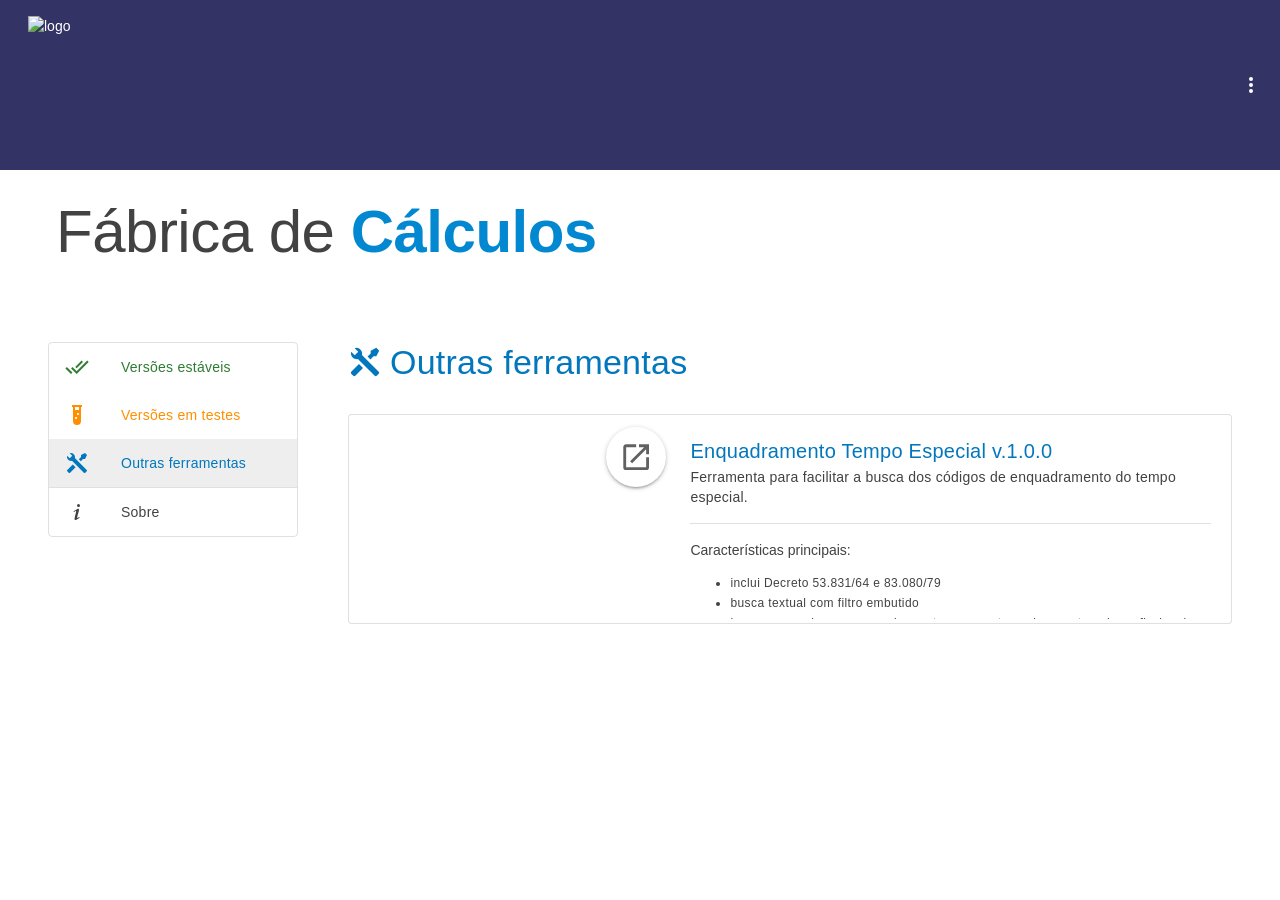
==== commit 6fda46a7: "Atualização" ====
--- a/outras-ferramentas/index.html
+++ b/outras-ferramentas/index.html
@@ -5,12 +5,12 @@
 <link rel="preload" as="fetch" crossorigin="anonymous" href="/principal/outras-ferramentas/_payload.json">
 <style>@keyframes fadeIn{0%{opacity:0}to{opacity:1}}.fadeIn{animation-name:fadeIn}@keyframes fadeOut{0%{opacity:1}to{opacity:0}}.fadeOut{animation-name:fadeOut}</style>
 <style>*,:after,:before{-webkit-tap-highlight-color:transparent;-moz-tap-highlight-color:transparent;box-sizing:inherit}#q-app,body,html{direction:ltr;width:100%}body.platform-ios.within-iframe,body.platform-ios.within-iframe #q-app{min-width:100%;width:100px}body,html{box-sizing:border-box;margin:0}article,aside,details,figcaption,figure,footer,header,main,menu,nav,section,summary{display:block}abbr[title]{border-bottom:none;text-decoration:underline;-webkit-text-decoration:underline dotted;text-decoration:underline dotted}img{border-style:none}code,kbd,pre,samp{font-family:monospace,monospace;font-size:1em}hr{box-sizing:content-box;height:0;overflow:visible}button,input,optgroup,select,textarea{font:inherit;font-family:inherit;margin:0}optgroup{font-weight:700}button,input,select{overflow:visible;text-transform:none}button::-moz-focus-inner,input::-moz-focus-inner{border:0;padding:0}button:-moz-focusring,input:-moz-focusring{outline:1px dotted ButtonText}fieldset{padding:.35em .75em .625em}legend{box-sizing:border-box;color:inherit;display:table;max-width:100%;padding:0;white-space:normal}progress{vertical-align:baseline}textarea{overflow:auto}input[type=search]::-webkit-search-cancel-button,input[type=search]::-webkit-search-decoration{-webkit-appearance:none}.q-icon{word-wrap:normal;fill:currentColor;box-sizing:content-box;direction:ltr;flex-shrink:0;height:1em;letter-spacing:normal;line-height:1;position:relative;text-align:center;text-transform:none;white-space:nowrap;width:1em}.q-icon:after,.q-icon:before{align-items:center;display:flex!important;height:100%;justify-content:center;width:100%}.q-icon>img,.q-icon>svg{height:100%;width:100%}.material-icons,.material-icons-outlined,.material-icons-round,.material-icons-sharp,.material-symbols-outlined,.material-symbols-rounded,.material-symbols-sharp,.q-icon{align-items:center;cursor:inherit;display:inline-flex;font-size:inherit;justify-content:center;-webkit-user-select:none;user-select:none;vertical-align:middle}.q-panel,.q-panel>div{height:100%;width:100%}.q-panel-parent{overflow:hidden;position:relative}.q-loading-bar{background:#f44336;position:fixed;transition:transform .5s cubic-bezier(0,0,.2,1),opacity .5s;z-index:9998}.q-loading-bar--top{left:0;right:0;top:0;width:100%}.q-loading-bar--bottom{bottom:0;left:0;right:0;width:100%}.q-loading-bar--right{bottom:0;height:100%;right:0;top:0}.q-loading-bar--left{bottom:0;height:100%;left:0;top:0}.q-avatar{border-radius:50%;display:inline-block;font-size:48px;height:1em;position:relative;vertical-align:middle;width:1em}.q-avatar__content{font-size:.5em;line-height:.5em}.q-avatar img:not(.q-icon):not(.q-img__image),.q-avatar__content{border-radius:inherit;height:inherit;width:inherit}.q-avatar--square{border-radius:0}.q-badge{background-color:var(--q-primary);border-radius:4px;color:#fff;font-size:12px;font-weight:400;line-height:12px;min-height:12px;padding:2px 6px;vertical-align:baseline}.q-badge--single-line{white-space:nowrap}.q-badge--multi-line{word-wrap:break-word;word-break:break-all}.q-badge--floating{cursor:inherit;position:absolute;right:-3px;top:-4px}.q-badge--transparent{opacity:.8}.q-badge--outline{background-color:transparent;border:1px solid}.q-badge--rounded{border-radius:1em}.q-banner{background:#fff;min-height:54px;padding:8px 16px}.q-banner--top-padding{padding-top:14px}.q-banner__avatar{min-width:1px!important}.q-banner__avatar>.q-avatar{font-size:46px}.q-banner__avatar>.q-icon{font-size:40px}.q-banner__actions.col-auto,.q-banner__avatar:not(:empty)+.q-banner__content{padding-left:16px}.q-banner__actions.col-all .q-btn-item{margin:4px 0 0 4px}.q-banner--dense{min-height:32px;padding:8px}.q-banner--dense.q-banner--top-padding{padding-top:12px}.q-banner--dense .q-banner__avatar>.q-avatar,.q-banner--dense .q-banner__avatar>.q-icon{font-size:28px}.q-banner--dense .q-banner__actions.col-auto,.q-banner--dense .q-banner__avatar:not(:empty)+.q-banner__content{padding-left:8px}.q-bar{background:rgba(0,0,0,.2)}.q-bar>.q-icon{margin-left:2px}.q-bar>div,.q-bar>div+.q-icon{margin-left:8px}.q-bar>.q-btn{margin-left:2px}.q-bar>.q-btn:first-child,.q-bar>.q-icon:first-child,.q-bar>div:first-child{margin-left:0}.q-bar--standard{font-size:18px;height:32px;padding:0 12px}.q-bar--standard>div{font-size:16px}.q-bar--standard .q-btn{font-size:11px}.q-bar--dense{font-size:14px;height:24px;padding:0 8px}.q-bar--dense .q-btn{font-size:8px}.q-bar--dark{background:hsla(0,0%,100%,.15)}.q-breadcrumbs__el{color:inherit}.q-breadcrumbs__el-icon{font-size:125%}.q-breadcrumbs__el-icon--with-label{margin-right:8px}[dir=rtl] .q-breadcrumbs__separator .q-icon{transform:scaleX(-1)}.q-btn{align-items:stretch;background:transparent;border:0;color:inherit;cursor:default;display:inline-flex;flex-direction:column;font-size:14px;font-weight:500;height:auto;line-height:1.715em;min-height:2.572em;outline:0;padding:4px 16px;position:relative;text-align:center;text-decoration:none;text-transform:uppercase;vertical-align:middle;width:auto}.q-btn .q-icon,.q-btn .q-spinner{font-size:1.715em}.q-btn.disabled{opacity:.7!important}.q-btn:before{border-radius:inherit;bottom:0;box-shadow:0 1px 5px rgba(0,0,0,.2),0 2px 2px rgba(0,0,0,.14),0 3px 1px -2px rgba(0,0,0,.12);content:"";display:block;left:0;position:absolute;right:0;top:0}.q-btn--actionable{cursor:pointer}.q-btn--actionable.q-btn--standard:before{transition:box-shadow .3s cubic-bezier(.25,.8,.5,1)}.q-btn--actionable.q-btn--standard.q-btn--active:before,.q-btn--actionable.q-btn--standard:active:before{box-shadow:0 3px 5px -1px rgba(0,0,0,.2),0 5px 8px rgba(0,0,0,.14),0 1px 14px rgba(0,0,0,.12)}.q-btn--no-uppercase{text-transform:none}.q-btn--rectangle{border-radius:3px}.q-btn--outline{background:transparent!important}.q-btn--outline:before{border:1px solid}.q-btn--push{border-radius:7px}.q-btn--push:before{border-bottom:3px solid rgba(0,0,0,.15)}.q-btn--push.q-btn--actionable{transition:transform .3s cubic-bezier(.25,.8,.5,1)}.q-btn--push.q-btn--actionable:before{transition:border-width .3s cubic-bezier(.25,.8,.5,1)}.q-btn--push.q-btn--actionable.q-btn--active,.q-btn--push.q-btn--actionable:active{transform:translateY(2px)}.q-btn--push.q-btn--actionable.q-btn--active:before,.q-btn--push.q-btn--actionable:active:before{border-bottom-width:0}.q-btn--rounded{border-radius:28px}.q-btn--round{border-radius:50%;min-height:3em;min-width:3em;padding:0}.q-btn--square{border-radius:0}.q-btn--flat:before,.q-btn--outline:before,.q-btn--unelevated:before{box-shadow:none}.q-btn--dense{min-height:2em;padding:.285em}.q-btn--dense.q-btn--round{min-height:2.4em;min-width:2.4em;padding:0}.q-btn--dense .on-left{margin-right:6px}.q-btn--dense .on-right{margin-left:6px}.q-btn--fab .q-icon,.q-btn--fab-mini .q-icon{font-size:24px}.q-btn--fab{min-height:56px;min-width:56px;padding:16px}.q-btn--fab .q-icon{margin:auto}.q-btn--fab-mini{min-height:40px;min-width:40px;padding:8px}.q-btn__content{transition:opacity .3s;z-index:0}.q-btn__content--hidden{opacity:0;pointer-events:none}.q-btn__progress{border-radius:inherit;z-index:0}.q-btn__progress-indicator{background:hsla(0,0%,100%,.25);transform:translateX(-100%);z-index:-1}.q-btn__progress--dark .q-btn__progress-indicator{background:rgba(0,0,0,.2)}.q-btn--flat .q-btn__progress-indicator,.q-btn--outline .q-btn__progress-indicator{background:currentColor;opacity:.2}.q-btn-dropdown--split .q-btn-dropdown__arrow-container{padding:0 4px}.q-btn-dropdown--split .q-btn-dropdown__arrow-container.q-btn--outline{border-left:1px solid}.q-btn-dropdown--split .q-btn-dropdown__arrow-container:not(.q-btn--outline){border-left:1px solid hsla(0,0%,100%,.3)}.q-btn-dropdown--simple *+.q-btn-dropdown__arrow{margin-left:8px}.q-btn-dropdown__arrow{transition:transform .28s}.q-btn-dropdown--current{flex-grow:1}.q-btn-group{border-radius:3px;box-shadow:0 1px 5px rgba(0,0,0,.2),0 2px 2px rgba(0,0,0,.14),0 3px 1px -2px rgba(0,0,0,.12);vertical-align:middle}.q-btn-group>.q-btn-item{align-self:stretch;border-radius:inherit}.q-btn-group>.q-btn-item:before{box-shadow:none}.q-btn-group>.q-btn-item .q-badge--floating{right:0}.q-btn-group>.q-btn-group{box-shadow:none}.q-btn-group>.q-btn-group:first-child>.q-btn:first-child{border-bottom-left-radius:inherit;border-top-left-radius:inherit}.q-btn-group>.q-btn-group:last-child>.q-btn:last-child{border-bottom-right-radius:inherit;border-top-right-radius:inherit}.q-btn-group>.q-btn-group:not(:first-child)>.q-btn:first-child:before{border-left:0}.q-btn-group>.q-btn-group:not(:last-child)>.q-btn:last-child:before{border-right:0}.q-btn-group>.q-btn-item:not(:last-child){border-bottom-right-radius:0;border-top-right-radius:0}.q-btn-group>.q-btn-item:not(:first-child){border-bottom-left-radius:0;border-top-left-radius:0}.q-btn-group>.q-btn-item.q-btn--standard:before{z-index:-1}.q-btn-group--push{border-radius:7px}.q-btn-group--push>.q-btn--push.q-btn--actionable{transform:none}.q-btn-group--push>.q-btn--push.q-btn--actionable .q-btn__content{transition:margin-top .3s cubic-bezier(.25,.8,.5,1),margin-bottom .3s cubic-bezier(.25,.8,.5,1)}.q-btn-group--push>.q-btn--push.q-btn--actionable.q-btn--active .q-btn__content,.q-btn-group--push>.q-btn--push.q-btn--actionable:active .q-btn__content{margin-bottom:-2px;margin-top:2px}.q-btn-group--rounded{border-radius:28px}.q-btn-group--square{border-radius:0}.q-btn-group--flat,.q-btn-group--outline,.q-btn-group--unelevated{box-shadow:none}.q-btn-group--outline>.q-separator{display:none}.q-btn-group--outline>.q-btn-item+.q-btn-item:before{border-left:0}.q-btn-group--outline>.q-btn-item:not(:last-child):before{border-right:0}.q-btn-group--stretch{align-self:stretch;border-radius:0}.q-btn-group--glossy>.q-btn-item{background-image:linear-gradient(180deg,hsla(0,0%,100%,.3),hsla(0,0%,100%,0) 50%,rgba(0,0,0,.12) 51%,rgba(0,0,0,.04))!important}.q-btn-group--spread>.q-btn-group{display:flex!important}.q-btn-group--spread>.q-btn-group>.q-btn-item:not(.q-btn-dropdown__arrow-container),.q-btn-group--spread>.q-btn-item{flex:10000 1 0%;max-width:100%;min-width:0;width:auto}.q-btn-toggle,.q-card{position:relative}.q-card{background:#fff;border-radius:4px;box-shadow:0 1px 5px rgba(0,0,0,.2),0 2px 2px rgba(0,0,0,.14),0 3px 1px -2px rgba(0,0,0,.12);vertical-align:top}.q-card>div:first-child,.q-card>img:first-child{border-top:0;border-top-left-radius:inherit;border-top-right-radius:inherit}.q-card>div:last-child,.q-card>img:last-child{border-bottom:0;border-bottom-left-radius:inherit;border-bottom-right-radius:inherit}.q-card>div:not(:first-child),.q-card>img:not(:first-child){border-top-left-radius:0;border-top-right-radius:0}.q-card>div:not(:last-child),.q-card>img:not(:last-child){border-bottom-left-radius:0;border-bottom-right-radius:0}.q-card>div{border-left:0;border-right:0;box-shadow:none}.q-card--bordered{border:1px solid rgba(0,0,0,.12)}.q-card--dark{border-color:hsla(0,0%,100%,.28);box-shadow:0 1px 5px hsla(0,0%,100%,.2),0 2px 2px hsla(0,0%,100%,.14),0 3px 1px -2px hsla(0,0%,100%,.12)}.q-card__section{position:relative}.q-card__section--vert{padding:16px}.q-card__section--horiz>div:first-child,.q-card__section--horiz>img:first-child{border-bottom-left-radius:inherit;border-top-left-radius:inherit}.q-card__section--horiz>div:last-child,.q-card__section--horiz>img:last-child{border-bottom-right-radius:inherit;border-top-right-radius:inherit}.q-card__section--horiz>div:not(:first-child),.q-card__section--horiz>img:not(:first-child){border-bottom-left-radius:0;border-top-left-radius:0}.q-card__section--horiz>div:not(:last-child),.q-card__section--horiz>img:not(:last-child){border-bottom-right-radius:0;border-top-right-radius:0}.q-card__section--horiz>div{border-bottom:0;border-top:0;box-shadow:none}.q-card__actions{align-items:center;padding:8px}.q-card__actions .q-btn--rectangle{padding:0 8px}.q-card__actions--horiz>.q-btn-group+.q-btn-item,.q-card__actions--horiz>.q-btn-item+.q-btn-group,.q-card__actions--horiz>.q-btn-item+.q-btn-item{margin-left:8px}.q-card__actions--vert>.q-btn-item.q-btn--round{align-self:center}.q-card__actions--vert>.q-btn-group+.q-btn-item,.q-card__actions--vert>.q-btn-item+.q-btn-group,.q-card__actions--vert>.q-btn-item+.q-btn-item{margin-top:4px}.q-card__actions--vert>.q-btn-group>.q-btn-item{flex-grow:1}.q-card>img{border:0;display:block;max-width:100%;width:100%}.q-carousel{background-color:#fff;height:400px}.q-carousel__slide{background-position:50%;background-size:cover;min-height:100%}.q-carousel .q-carousel--padding,.q-carousel__slide{padding:16px}.q-carousel__slides-container{height:100%}.q-carousel__control{color:#fff}.q-carousel__arrow{pointer-events:none}.q-carousel__arrow .q-icon{font-size:28px}.q-carousel__arrow .q-btn{pointer-events:all}.q-carousel__next-arrow--horizontal,.q-carousel__prev-arrow--horizontal{bottom:16px;top:16px}.q-carousel__prev-arrow--horizontal{left:16px}.q-carousel__next-arrow--horizontal{right:16px}.q-carousel__next-arrow--vertical,.q-carousel__prev-arrow--vertical{left:16px;right:16px}.q-carousel__prev-arrow--vertical{top:16px}.q-carousel__next-arrow--vertical{bottom:16px}.q-carousel__navigation--bottom,.q-carousel__navigation--top{left:16px;overflow-x:auto;overflow-y:hidden;right:16px}.q-carousel__navigation--top{top:16px}.q-carousel__navigation--bottom{bottom:16px}.q-carousel__navigation--left,.q-carousel__navigation--right{bottom:16px;overflow-x:hidden;overflow-y:auto;top:16px}.q-carousel__navigation--left>.q-carousel__navigation-inner,.q-carousel__navigation--right>.q-carousel__navigation-inner{flex-direction:column}.q-carousel__navigation--left{left:16px}.q-carousel__navigation--right{right:16px}.q-carousel__navigation-inner{flex:1 1 auto}.q-carousel__navigation .q-btn{margin:6px 4px;padding:5px}.q-carousel__navigation-icon--inactive{opacity:.7}.q-carousel .q-carousel__thumbnail{border:1px solid transparent;border-radius:4px;cursor:pointer;display:inline-block;height:50px;margin:2px;opacity:.7;transition:opacity .3s;vertical-align:middle;width:auto}.q-carousel .q-carousel__thumbnail--active,.q-carousel .q-carousel__thumbnail:hover{opacity:1}.q-carousel .q-carousel__thumbnail--active{border-color:currentColor;cursor:default}.q-carousel--arrows-vertical .q-carousel--padding,.q-carousel--arrows-vertical.q-carousel--with-padding .q-carousel__slide,.q-carousel--navigation-top .q-carousel--padding,.q-carousel--navigation-top.q-carousel--with-padding .q-carousel__slide{padding-top:60px}.q-carousel--arrows-vertical .q-carousel--padding,.q-carousel--arrows-vertical.q-carousel--with-padding .q-carousel__slide,.q-carousel--navigation-bottom .q-carousel--padding,.q-carousel--navigation-bottom.q-carousel--with-padding .q-carousel__slide{padding-bottom:60px}.q-carousel--arrows-horizontal .q-carousel--padding,.q-carousel--arrows-horizontal.q-carousel--with-padding .q-carousel__slide,.q-carousel--navigation-left .q-carousel--padding,.q-carousel--navigation-left.q-carousel--with-padding .q-carousel__slide{padding-left:60px}.q-carousel--arrows-horizontal .q-carousel--padding,.q-carousel--arrows-horizontal.q-carousel--with-padding .q-carousel__slide,.q-carousel--navigation-right .q-carousel--padding,.q-carousel--navigation-right.q-carousel--with-padding .q-carousel__slide{padding-right:60px}.q-carousel.fullscreen{height:100%}.q-message-label,.q-message-name,.q-message-stamp{font-size:small}.q-message-label{margin:24px 0;text-align:center}.q-message-stamp{color:inherit;display:none;margin-top:4px;opacity:.6}.q-message-avatar{border-radius:50%;height:48px;min-width:48px;width:48px}.q-message{margin-bottom:8px}.q-message:first-child .q-message-label{margin-top:0}.q-message-avatar--received{margin-right:8px}.q-message-text--received{border-radius:4px 4px 4px 0;color:#81c784}.q-message-text--received:last-child:before{border-bottom:8px solid;border-left:8px solid transparent;border-right:0 solid transparent;right:100%}.q-message-text-content--received{color:#000}.q-message-name--sent{text-align:right}.q-message-avatar--sent{margin-left:8px}.q-message-container--sent{flex-direction:row-reverse}.q-message-text--sent{border-radius:4px 4px 0 4px;color:#e0e0e0}.q-message-text--sent:last-child:before{border-bottom:8px solid;border-left:0 solid transparent;border-right:8px solid transparent;left:100%}.q-message-text-content--sent{color:#000}.q-message-text{background:currentColor;line-height:1.2;padding:8px;position:relative;word-break:break-word}.q-message-text+.q-message-text{margin-top:3px}.q-message-text:last-child{min-height:48px}.q-message-text:last-child .q-message-stamp{display:block}.q-message-text:last-child:before{bottom:0;content:"";height:0;position:absolute;width:0}.q-checkbox{vertical-align:middle}.q-checkbox__native{height:1px;width:1px}.q-checkbox__bg,.q-checkbox__icon-container{-webkit-user-select:none;user-select:none}.q-checkbox__bg{border:2px solid;border-radius:2px;height:50%;left:25%;-webkit-print-color-adjust:exact;top:25%;transition:background .22s cubic-bezier(0,0,.2,1) 0ms;width:50%}.q-checkbox__icon{color:currentColor;font-size:.5em}.q-checkbox__svg{color:#fff}.q-checkbox__truthy{stroke:currentColor;stroke-width:3.12px;stroke-dashoffset:29.78334;stroke-dasharray:29.78334}.q-checkbox__indet{fill:currentColor;transform:rotate(-280deg) scale(0);transform-origin:50% 50%}.q-checkbox__inner{border-radius:50%;color:rgba(0,0,0,.54);font-size:40px;height:1em;min-width:1em;outline:0;width:1em}.q-checkbox__inner--indet,.q-checkbox__inner--truthy{color:var(--q-primary)}.q-checkbox__inner--indet .q-checkbox__bg,.q-checkbox__inner--truthy .q-checkbox__bg{background:currentColor}.q-checkbox__inner--truthy path{stroke-dashoffset:0;transition:stroke-dashoffset .18s cubic-bezier(.4,0,.6,1) 0ms}.q-checkbox__inner--indet .q-checkbox__indet{transform:rotate(0) scale(1);transition:transform .22s cubic-bezier(0,0,.2,1) 0ms}.q-checkbox.disabled{opacity:.75!important}.q-checkbox--dark .q-checkbox__inner{color:hsla(0,0%,100%,.7)}.q-checkbox--dark .q-checkbox__inner:before{opacity:.32!important}.q-checkbox--dark .q-checkbox__inner--indet,.q-checkbox--dark .q-checkbox__inner--truthy{color:var(--q-primary)}.q-checkbox--dense .q-checkbox__inner{height:.5em;min-width:.5em;width:.5em}.q-checkbox--dense .q-checkbox__bg{height:90%;left:5%;top:5%;width:90%}.q-checkbox--dense .q-checkbox__label{padding-left:.5em}.q-checkbox--dense.reverse .q-checkbox__label{padding-left:0;padding-right:.5em}body.desktop .q-checkbox:not(.disabled) .q-checkbox__inner:before{background:currentColor;border-radius:50%;bottom:0;content:"";left:0;opacity:.12;position:absolute;right:0;top:0;transform:scale3d(0,0,1);transition:transform .22s cubic-bezier(0,0,.2,1)}body.desktop .q-checkbox:not(.disabled):focus .q-checkbox__inner:before,body.desktop .q-checkbox:not(.disabled):hover .q-checkbox__inner:before{transform:scaleX(1)}body.desktop .q-checkbox--dense:not(.disabled):focus .q-checkbox__inner:before,body.desktop .q-checkbox--dense:not(.disabled):hover .q-checkbox__inner:before{transform:scale3d(1.4,1.4,1)}.q-chip{background:#e0e0e0;border-radius:16px;color:rgba(0,0,0,.87);font-size:14px;height:2em;margin:4px;max-width:100%;outline:0;padding:.5em .9em;position:relative;vertical-align:middle}.q-chip--colored .q-chip__icon,.q-chip--dark .q-chip__icon{color:inherit}.q-chip--outline{background:transparent!important;border:1px solid}.q-chip .q-avatar{border-radius:16px;font-size:2em;margin-left:-.45em;margin-right:.2em}.q-chip--selected .q-avatar{display:none}.q-chip__icon{color:rgba(0,0,0,.54);font-size:1.5em;margin:-.2em}.q-chip__icon--left{margin-right:.2em}.q-chip__icon--right{margin-left:.2em}.q-chip__icon--remove{margin-left:.1em;margin-right:-.5em;opacity:.6;outline:0}.q-chip__icon--remove:focus,.q-chip__icon--remove:hover{opacity:1}.q-chip__content{white-space:nowrap}.q-chip--dense{border-radius:12px;height:1.5em;padding:0 .4em}.q-chip--dense .q-avatar{border-radius:12px;font-size:1.5em;margin-left:-.27em;margin-right:.1em}.q-chip--dense .q-chip__icon{font-size:1.25em}.q-chip--dense .q-chip__icon--left{margin-right:.195em}.q-chip--dense .q-chip__icon--remove{margin-right:-.25em}.q-chip--square{border-radius:4px}.q-chip--square .q-avatar{border-radius:3px 0 0 3px}body.desktop .q-chip--clickable:focus{box-shadow:0 1px 3px rgba(0,0,0,.2),0 1px 1px rgba(0,0,0,.14),0 2px 1px -1px rgba(0,0,0,.12)}body.desktop.body--dark .q-chip--clickable:focus{box-shadow:0 1px 3px hsla(0,0%,100%,.2),0 1px 1px hsla(0,0%,100%,.14),0 2px 1px -1px hsla(0,0%,100%,.12)}.q-circular-progress{display:inline-block;height:1em;line-height:1;position:relative;vertical-align:middle;width:1em}.q-circular-progress.q-focusable{border-radius:50%}.q-circular-progress__svg{height:100%;width:100%}.q-circular-progress__text{font-size:.25em}.q-circular-progress--indeterminate .q-circular-progress__svg{animation:q-spin 2s linear infinite;transform-origin:50% 50%}.q-circular-progress--indeterminate .q-circular-progress__circle{stroke-dasharray:1 400;stroke-dashoffset:0;animation:q-circular-progress-circle 1.5s ease-in-out infinite}@keyframes q-circular-progress-circle{0%{stroke-dasharray:1,400;stroke-dashoffset:0}50%{stroke-dasharray:400,400;stroke-dashoffset:-100}to{stroke-dasharray:400,400;stroke-dashoffset:-300}}.q-color-picker{background:#fff;border-radius:4px;box-shadow:0 1px 5px rgba(0,0,0,.2),0 2px 2px rgba(0,0,0,.14),0 3px 1px -2px rgba(0,0,0,.12);max-width:350px;min-width:180px;overflow:hidden;vertical-align:top}.q-color-picker .q-tab{padding:0!important}.q-color-picker--bordered{border:1px solid rgba(0,0,0,.12)}.q-color-picker__header-tabs{height:32px}.q-color-picker__header input{border:0;line-height:24px}.q-color-picker__header .q-tab{height:32px!important;min-height:32px!important}.q-color-picker__header .q-tab--inactive{background:linear-gradient(0deg,rgba(0,0,0,.3) 0,rgba(0,0,0,.15) 25%,rgba(0,0,0,.1))}.q-color-picker__error-icon{bottom:2px;font-size:24px;opacity:0;right:2px;transition:opacity .3s ease-in}.q-color-picker__header-content{background:#fff;position:relative}.q-color-picker__header-content--light{color:#000}.q-color-picker__header-content--dark{color:#fff}.q-color-picker__header-content--dark .q-tab--inactive:before{background:hsla(0,0%,100%,.2);bottom:0;content:"";left:0;position:absolute;right:0;top:0}.q-color-picker__header-banner{height:36px}.q-color-picker__header-bg{background:#fff;background-image:url("[data-uri]")!important}.q-color-picker__footer{height:36px}.q-color-picker__footer .q-tab{height:36px!important;min-height:36px!important}.q-color-picker__footer .q-tab--inactive{background:linear-gradient(180deg,rgba(0,0,0,.3) 0,rgba(0,0,0,.15) 25%,rgba(0,0,0,.1))}.q-color-picker__spectrum{height:100%;width:100%}.q-color-picker__spectrum-tab{padding:0!important}.q-color-picker__spectrum-white{background:linear-gradient(90deg,#fff,hsla(0,0%,100%,0))}.q-color-picker__spectrum-black{background:linear-gradient(0deg,#000,transparent)}.q-color-picker__spectrum-circle{border-radius:50%;box-shadow:0 0 0 1.5px #fff,inset 0 0 1px 1px rgba(0,0,0,.3),0 0 1px 2px rgba(0,0,0,.4);height:10px;transform:translate(-5px,-5px);width:10px}.q-color-picker__hue .q-slider__track{background:linear-gradient(90deg,red 0,#ff0 17%,#0f0 33%,#0ff 50%,#00f 67%,#f0f 83%,red)!important;opacity:1}.q-color-picker__alpha .q-slider__track-container{padding-top:0}.q-color-picker__alpha .q-slider__track:before{background:linear-gradient(90deg,hsla(0,0%,100%,0),#757575);border-radius:inherit;bottom:0;content:"";left:0;position:absolute;right:0;top:0}.q-color-picker__sliders{padding:0 16px}.q-color-picker__sliders .q-slider__thumb{color:#424242}.q-color-picker__sliders .q-slider__thumb path{stroke-width:2px;fill:transparent}.q-color-picker__sliders .q-slider--active path{stroke-width:3px}.q-color-picker__tune-tab .q-slider{margin-left:18px;margin-right:18px}.q-color-picker__tune-tab input{border:1px solid #e0e0e0;border-radius:4px;font-size:11px;width:3.5em}.q-color-picker__palette-tab{padding:0!important}.q-color-picker__palette-rows--editable .q-color-picker__cube{cursor:pointer}.q-color-picker__cube{padding-bottom:10%;width:10%!important}.q-color-picker input{background:transparent;color:inherit;outline:0;text-align:center}.q-color-picker .q-tabs{overflow:hidden}.q-color-picker .q-tab--active{box-shadow:0 0 14px 3px rgba(0,0,0,.2)}.q-color-picker .q-tab--active .q-focus-helper,.q-color-picker .q-tab__indicator{display:none}.q-color-picker .q-tab-panels{background:inherit}.q-color-picker--dark{box-shadow:0 1px 5px hsla(0,0%,100%,.2),0 2px 2px hsla(0,0%,100%,.14),0 3px 1px -2px hsla(0,0%,100%,.12)}.q-color-picker--dark .q-color-picker__tune-tab input{border:1px solid hsla(0,0%,100%,.3)}.q-color-picker--dark .q-slider__thumb{color:#fafafa}.q-date{background:#fff;border-radius:4px;box-shadow:0 1px 5px rgba(0,0,0,.2),0 2px 2px rgba(0,0,0,.14),0 3px 1px -2px rgba(0,0,0,.12);display:inline-flex;max-width:100%;min-width:290px;width:290px}.q-date--bordered{border:1px solid rgba(0,0,0,.12)}.q-date__header{background-color:var(--q-primary);border-top-left-radius:inherit;color:#fff;padding:16px}.q-date__actions{padding:0 16px 16px}.q-date__content,.q-date__main{outline:0}.q-date__content .q-btn{font-weight:400}.q-date__header-link{opacity:.64;outline:0;transition:opacity .3s ease-out}.q-date__header-link--active,.q-date__header-link:focus,.q-date__header-link:hover{opacity:1}.q-date__header-subtitle{font-size:14px;letter-spacing:.00938em;line-height:1.75}.q-date__header-title-label{font-size:24px;letter-spacing:.00735em;line-height:1.2}.q-date__view{height:100%;min-height:290px;padding:16px;width:100%}.q-date__navigation{height:12.5%}.q-date__navigation>div:first-child{justify-content:flex-end;min-width:24px;width:8%}.q-date__navigation>div:last-child{justify-content:flex-start;min-width:24px;width:8%}.q-date__calendar-weekdays{height:12.5%}.q-date__calendar-weekdays>div{font-size:12px;opacity:.38}.q-date__calendar-item{align-items:center;display:inline-flex;height:12.5%!important;justify-content:center;padding:1px;position:relative;vertical-align:middle;width:14.285%!important}.q-date__calendar-item:after{border:1px dashed transparent;bottom:1px;content:"";left:0;pointer-events:none;position:absolute;right:0;top:1px}.q-date__calendar-item button,.q-date__calendar-item>div{border-radius:50%;height:30px;width:30px}.q-date__calendar-item>div{line-height:30px;text-align:center}.q-date__calendar-item>button{line-height:22px}.q-date__calendar-item--out{opacity:.18}.q-date__calendar-item--fill{visibility:hidden}.q-date__range-from:before,.q-date__range-to:before,.q-date__range:before{background-color:currentColor;bottom:1px;content:"";left:0;opacity:.3;position:absolute;right:0;top:1px}.q-date__range-from:nth-child(7n-6):before,.q-date__range-to:nth-child(7n-6):before,.q-date__range:nth-child(7n-6):before{border-bottom-left-radius:0;border-top-left-radius:0}.q-date__range-from:nth-child(7n):before,.q-date__range-to:nth-child(7n):before,.q-date__range:nth-child(7n):before{border-bottom-right-radius:0;border-top-right-radius:0}.q-date__range-from:before{left:50%}.q-date__range-to:before{right:50%}.q-date__edit-range:after{border-color:currentColor transparent}.q-date__edit-range:nth-child(7n-6):after{border-bottom-left-radius:0;border-top-left-radius:0}.q-date__edit-range:nth-child(7n):after{border-bottom-right-radius:0;border-top-right-radius:0}.q-date__edit-range-from-to:after,.q-date__edit-range-from:after{border-bottom-color:currentColor;border-bottom-left-radius:28px;border-left-color:currentColor;border-top-color:currentColor;border-top-left-radius:28px;left:4px}.q-date__edit-range-from-to:after,.q-date__edit-range-to:after{border-bottom-color:currentColor;border-bottom-right-radius:28px;border-right-color:currentColor;border-top-color:currentColor;border-top-right-radius:28px;right:4px}.q-date__calendar-days-container{height:75%;min-height:192px}.q-date__calendar-days>div{height:16.66%!important}.q-date__event{background-color:var(--q-secondary);border-radius:5px;bottom:2px;height:5px;left:50%;position:absolute;transform:translate3d(-50%,0,0);width:8px}.q-date__today{box-shadow:0 0 1px 0 currentColor}.q-date__years-content{padding:0 8px}.q-date__months-item,.q-date__years-item{flex:0 0 33.3333%}.q-date--readonly .q-date__content,.q-date--readonly .q-date__header,.q-date.disabled .q-date__content,.q-date.disabled .q-date__header{pointer-events:none}.q-date--readonly .q-date__navigation{display:none}.q-date--portrait{flex-direction:column}.q-date--portrait-standard .q-date__content{height:calc(100% - 86px)}.q-date--portrait-standard .q-date__header{border-top-right-radius:inherit;height:86px}.q-date--portrait-standard .q-date__header-title{align-items:center;height:30px}.q-date--portrait-minimal .q-date__content{height:100%}.q-date--landscape{align-items:stretch;flex-direction:row;min-width:420px}.q-date--landscape>div{display:flex;flex-direction:column}.q-date--landscape .q-date__content{height:100%}.q-date--landscape-standard{min-width:420px}.q-date--landscape-standard .q-date__header{border-bottom-left-radius:inherit;min-width:110px;width:110px}.q-date--landscape-standard .q-date__header-title{flex-direction:column}.q-date--landscape-standard .q-date__header-today{margin-left:-8px;margin-top:12px}.q-date--landscape-minimal{width:310px}.q-date--dark{border-color:hsla(0,0%,100%,.28);box-shadow:0 1px 5px hsla(0,0%,100%,.2),0 2px 2px hsla(0,0%,100%,.14),0 3px 1px -2px hsla(0,0%,100%,.12)}.q-dialog__title{font-size:1.25rem;font-weight:500;letter-spacing:.0125em;line-height:2rem}.q-dialog__progress{font-size:4rem}.q-dialog__inner{outline:0}.q-dialog__inner>div{-webkit-overflow-scrolling:touch;border-radius:4px;overflow:auto;pointer-events:all;will-change:scroll-position}.q-dialog__inner--square>div{border-radius:0!important}.q-dialog__inner>.q-card>.q-card__actions .q-btn--rectangle{min-width:64px}.q-dialog__inner--minimized{padding:24px}.q-dialog__inner--minimized>div{max-height:calc(100vh - 48px)}.q-dialog__inner--maximized>div{border-radius:0!important;height:100%;left:0!important;max-height:100vh;max-width:100vw;top:0!important;width:100%}.q-dialog__inner--bottom,.q-dialog__inner--top{padding-bottom:0!important;padding-top:0!important}.q-dialog__inner--left,.q-dialog__inner--right{padding-left:0!important;padding-right:0!important}.q-dialog__inner--left:not(.q-dialog__inner--animating)>div,.q-dialog__inner--top:not(.q-dialog__inner--animating)>div{border-top-left-radius:0}.q-dialog__inner--right:not(.q-dialog__inner--animating)>div,.q-dialog__inner--top:not(.q-dialog__inner--animating)>div{border-top-right-radius:0}.q-dialog__inner--bottom:not(.q-dialog__inner--animating)>div,.q-dialog__inner--left:not(.q-dialog__inner--animating)>div{border-bottom-left-radius:0}.q-dialog__inner--bottom:not(.q-dialog__inner--animating)>div,.q-dialog__inner--right:not(.q-dialog__inner--animating)>div{border-bottom-right-radius:0}.q-dialog__inner--fullwidth>div{max-width:100%!important;width:100%!important}.q-dialog__inner--fullheight>div{height:100%!important;max-height:100%!important}.q-dialog__backdrop{background:rgba(0,0,0,.4);outline:0;pointer-events:all;z-index:-1}body.platform-android:not(.native-mobile) .q-dialog__inner--minimized>div,body.platform-ios .q-dialog__inner--minimized>div{max-height:calc(100vh - 108px)}body.q-ios-padding .q-dialog__inner{padding-bottom:env(safe-area-inset-bottom)!important;padding-top:env(safe-area-inset-top)!important}body.q-ios-padding .q-dialog__inner>div{max-height:calc(100vh - env(safe-area-inset-top) - env(safe-area-inset-bottom))!important}@media (max-width:599.98px){.q-dialog__inner--bottom,.q-dialog__inner--top{padding-left:0;padding-right:0}.q-dialog__inner--bottom>div,.q-dialog__inner--top>div{width:100%!important}}@media (min-width:600px){.q-dialog__inner--minimized>div{max-width:560px}}.q-body--dialog{overflow:hidden}.q-bottom-sheet{padding-bottom:8px}.q-bottom-sheet__avatar{border-radius:50%}.q-bottom-sheet--list{width:400px}.q-bottom-sheet--list .q-icon,.q-bottom-sheet--list img{font-size:24px;height:24px;width:24px}.q-bottom-sheet--grid{width:700px}.q-bottom-sheet--grid .q-bottom-sheet__item{min-width:100px;padding:8px;text-align:center}.q-bottom-sheet--grid .q-bottom-sheet__empty-icon,.q-bottom-sheet--grid .q-icon,.q-bottom-sheet--grid img{font-size:48px;height:48px;margin-bottom:8px;width:48px}.q-bottom-sheet--grid .q-separator{margin:12px 0}.q-bottom-sheet__item{flex:0 0 33.3333%}@media (min-width:600px){.q-bottom-sheet__item{flex:0 0 25%}}.q-dialog-plugin{width:400px}.q-dialog-plugin__form{max-height:50vh}.q-dialog-plugin .q-card__section+.q-card__section{padding-top:0}.q-dialog-plugin--progress{text-align:center}.q-editor{background-color:#fff;border:1px solid rgba(0,0,0,.12);border-radius:4px}.q-editor.disabled{border-style:dashed}.q-editor>div:first-child,.q-editor__toolbars-container,.q-editor__toolbars-container>div:first-child{border-top-left-radius:inherit;border-top-right-radius:inherit}.q-editor__content{border-bottom-left-radius:inherit;border-bottom-right-radius:inherit;max-width:100%;min-height:10em;outline:0;overflow:auto;padding:10px}.q-editor__content pre{white-space:pre-wrap}.q-editor__content hr{background:rgba(0,0,0,.12);border:0;height:1px;margin:1px;outline:0}.q-editor__content:empty:not(:focus):before{content:attr(placeholder);opacity:.7}.q-editor__toolbar{border-bottom:1px solid rgba(0,0,0,.12);min-height:32px}.q-editor__toolbars-container{max-width:100%}.q-editor .q-btn{margin:4px}.q-editor__toolbar-group{margin:0 4px;position:relative}.q-editor__toolbar-group+.q-editor__toolbar-group:before{background:rgba(0,0,0,.12);bottom:4px;content:"";left:-4px;position:absolute;top:4px;width:1px}.q-editor__link-input{background:none;border:none;border-radius:0;color:inherit;outline:0;text-decoration:none;text-transform:none}.q-editor--flat,.q-editor--flat .q-editor__toolbar{border:0}.q-editor--dense .q-editor__toolbar-group{align-items:center;display:flex;flex-wrap:nowrap}.q-editor--dark{border-color:hsla(0,0%,100%,.28)}.q-editor--dark .q-editor__content hr{background:hsla(0,0%,100%,.28)}.q-editor--dark .q-editor__toolbar{border-color:hsla(0,0%,100%,.28)}.q-editor--dark .q-editor__toolbar-group+.q-editor__toolbar-group:before{background:hsla(0,0%,100%,.28)}.q-expansion-item__border{opacity:0}.q-expansion-item__toggle-icon{position:relative;transition:transform .3s}.q-expansion-item__toggle-icon--rotated{transform:rotate(180deg)}.q-expansion-item__toggle-focus{height:1em!important;position:relative!important;width:1em!important}.q-expansion-item__toggle-focus+.q-expansion-item__toggle-icon{margin-top:-1em}.q-expansion-item--standard.q-expansion-item--expanded>div>.q-expansion-item__border{opacity:1}.q-expansion-item--popup{transition:padding .5s}.q-expansion-item--popup>.q-expansion-item__container{border:1px solid rgba(0,0,0,.12)}.q-expansion-item--popup>.q-expansion-item__container>.q-separator{display:none}.q-expansion-item--popup.q-expansion-item--collapsed{padding:0 15px}.q-expansion-item--popup.q-expansion-item--expanded{padding:15px 0}.q-expansion-item--popup.q-expansion-item--expanded+.q-expansion-item--popup.q-expansion-item--expanded{padding-top:0}.q-expansion-item--popup.q-expansion-item--collapsed:not(:first-child)>.q-expansion-item__container{border-top-width:0}.q-expansion-item--popup.q-expansion-item--expanded+.q-expansion-item--popup.q-expansion-item--collapsed>.q-expansion-item__container{border-top-width:1px}.q-expansion-item__content>.q-card{border-radius:0;box-shadow:none}.q-expansion-item--expanded+.q-expansion-item--expanded>div>.q-expansion-item__border--top,.q-expansion-item:first-child>div>.q-expansion-item__border--top,.q-expansion-item:last-child>div>.q-expansion-item__border--bottom{opacity:0}.q-expansion-item--expanded .q-textarea--autogrow textarea{animation:q-expansion-done 0s}@keyframes q-expansion-done{0%{--q-exp-done:1}}.z-fab{z-index:990}.q-fab{position:relative;vertical-align:middle}.q-fab>.q-btn{width:100%}.q-fab--form-rounded{border-radius:28px}.q-fab--form-square{border-radius:4px}.q-fab__active-icon,.q-fab__icon{transition:opacity .4s,transform .4s}.q-fab__icon{opacity:1;transform:rotate(0deg)}.q-fab__active-icon{opacity:0;transform:rotate(-180deg)}.q-fab__label--external{padding:0 8px;position:absolute;transition:opacity .18s cubic-bezier(.65,.815,.735,.395)}.q-fab__label--external-hidden{opacity:0;pointer-events:none}.q-fab__label--external-left{left:-12px;top:50%;transform:translate(-100%,-50%)}.q-fab__label--external-right{right:-12px;top:50%;transform:translate(100%,-50%)}.q-fab__label--external-bottom{bottom:-12px;left:50%;transform:translate(-50%,100%)}.q-fab__label--external-top{left:50%;top:-12px;transform:translate(-50%,-100%)}.q-fab__label--internal{max-height:30px;padding:0;transition:font-size .12s cubic-bezier(.65,.815,.735,.395),max-height .12s cubic-bezier(.65,.815,.735,.395),opacity .07s cubic-bezier(.65,.815,.735,.395)}.q-fab__label--internal-hidden{font-size:0;opacity:0}.q-fab__label--internal-top{padding-bottom:.12em}.q-fab__label--internal-bottom{padding-top:.12em}.q-fab__label--internal-bottom.q-fab__label--internal-hidden,.q-fab__label--internal-top.q-fab__label--internal-hidden{max-height:0}.q-fab__label--internal-left{padding-left:.285em;padding-right:.571em}.q-fab__label--internal-right{padding-left:.571em;padding-right:.285em}.q-fab__icon-holder{min-height:24px;min-width:24px;position:relative}.q-fab__icon-holder--opened .q-fab__icon{opacity:0;transform:rotate(180deg)}.q-fab__icon-holder--opened .q-fab__active-icon{opacity:1;transform:rotate(0deg)}.q-fab__actions{align-items:center;align-self:center;justify-content:center;opacity:0;padding:3px;pointer-events:none;position:absolute;transition:transform .18s ease-in,opacity .18s ease-in}.q-fab__actions .q-btn{margin:5px}.q-fab__actions--right{height:56px;left:100%;margin-left:9px;transform:scale(.4) translateX(-62px);transform-origin:0 50%}.q-fab__actions--left{flex-direction:row-reverse;height:56px;margin-right:9px;right:100%;transform:scale(.4) translateX(62px);transform-origin:100% 50%}.q-fab__actions--up{bottom:100%;flex-direction:column-reverse;margin-bottom:9px;transform:scale(.4) translateY(62px);transform-origin:50% 100%;width:56px}.q-fab__actions--down{flex-direction:column;margin-top:9px;top:100%;transform:scale(.4) translateY(-62px);transform-origin:50% 0;width:56px}.q-fab__actions--down,.q-fab__actions--up{left:50%;margin-left:-28px}.q-fab__actions--opened{opacity:1;pointer-events:all;transform:scale(1) translate(.1px)}.q-fab--align-left>.q-fab__actions--down,.q-fab--align-left>.q-fab__actions--up{align-items:flex-start;left:28px}.q-fab--align-right>.q-fab__actions--down,.q-fab--align-right>.q-fab__actions--up{align-items:flex-end;left:auto;right:0}.q-field{font-size:14px}.q-field ::-ms-clear,.q-field ::-ms-reveal{display:none}.q-field--with-bottom{padding-bottom:20px}.q-field__marginal{color:rgba(0,0,0,.54);font-size:24px;height:56px}.q-field__marginal>*+*{margin-left:2px}.q-field__marginal .q-avatar{font-size:32px}.q-field__before,.q-field__prepend{padding-right:12px}.q-field__after,.q-field__append{padding-left:12px}.q-field__after:empty,.q-field__append:empty{display:none}.q-field__append+.q-field__append{padding-left:2px}.q-field__inner{text-align:left}.q-field__bottom{backface-visibility:hidden;color:rgba(0,0,0,.54);font-size:12px;line-height:1;min-height:20px;padding:8px 12px 0}.q-field__bottom--animated{bottom:0;left:0;position:absolute;right:0;transform:translateY(100%)}.q-field__messages{line-height:1}.q-field__messages>div{word-wrap:break-word;overflow-wrap:break-word;word-break:break-word}.q-field__messages>div+div{margin-top:4px}.q-field__counter{line-height:1;padding-left:8px}.q-field--item-aligned{padding:8px 16px}.q-field--item-aligned .q-field__before{min-width:56px}.q-field__control-container{height:inherit}.q-field__control{color:var(--q-primary);height:56px;max-width:100%;outline:none}.q-field__control:after,.q-field__control:before{bottom:0;content:"";left:0;pointer-events:none;position:absolute;right:0;top:0}.q-field__control:before{border-radius:inherit}.q-field__shadow{opacity:0;overflow:hidden;top:8px;transition:opacity .36s cubic-bezier(.4,0,.2,1);white-space:pre-wrap}.q-field__shadow+.q-field__native::placeholder{transition:opacity .36s cubic-bezier(.4,0,.2,1)}.q-field__shadow+.q-field__native:focus::placeholder{opacity:0}.q-field__input,.q-field__native,.q-field__prefix,.q-field__suffix{background:none;border:none;border-radius:0;color:rgba(0,0,0,.87);font-weight:400;letter-spacing:.00937em;line-height:28px;outline:0;padding:6px 0;text-decoration:inherit;text-transform:inherit}.q-field__input,.q-field__native{min-width:0;outline:0!important;-webkit-user-select:auto;user-select:auto;width:100%}.q-field__input:-webkit-autofill,.q-field__native:-webkit-autofill{-webkit-animation-fill-mode:both;-webkit-animation-name:q-autofill}.q-field__input:-webkit-autofill+.q-field__label,.q-field__native:-webkit-autofill+.q-field__label{transform:translateY(-40%) scale(.75)}.q-field__input[type=color]+.q-field__label,.q-field__input[type=date]+.q-field__label,.q-field__input[type=datetime-local]+.q-field__label,.q-field__input[type=month]+.q-field__label,.q-field__input[type=time]+.q-field__label,.q-field__input[type=week]+.q-field__label,.q-field__native[type=color]+.q-field__label,.q-field__native[type=date]+.q-field__label,.q-field__native[type=datetime-local]+.q-field__label,.q-field__native[type=month]+.q-field__label,.q-field__native[type=time]+.q-field__label,.q-field__native[type=week]+.q-field__label{transform:translateY(-40%) scale(.75)}.q-field__input:invalid,.q-field__native:invalid{box-shadow:none}.q-field__native[type=file]{line-height:1em}.q-field__input{height:0;line-height:24px;min-height:24px;padding:0}.q-field__prefix,.q-field__suffix{transition:opacity .36s cubic-bezier(.4,0,.2,1);white-space:nowrap}.q-field__prefix{padding-right:4px}.q-field__suffix{padding-left:4px}.q-field--disabled .q-placeholder,.q-field--readonly .q-placeholder{opacity:1!important}.q-field--readonly.q-field--labeled .q-field__input,.q-field--readonly.q-field--labeled .q-field__native{cursor:default}.q-field--readonly.q-field--float .q-field__input,.q-field--readonly.q-field--float .q-field__native{cursor:text}.q-field--disabled .q-field__inner{cursor:not-allowed}.q-field--disabled .q-field__control{pointer-events:none}.q-field--disabled .q-field__control>div{opacity:.6!important}.q-field--disabled .q-field__control>div,.q-field--disabled .q-field__control>div *{outline:0!important}.q-field__label{backface-visibility:hidden;color:rgba(0,0,0,.6);font-size:16px;font-weight:400;left:0;letter-spacing:.00937em;line-height:20px;max-width:100%;text-decoration:inherit;text-transform:inherit;top:18px;transform-origin:left top;transition:transform .36s cubic-bezier(.4,0,.2,1),max-width .324s cubic-bezier(.4,0,.2,1)}.q-field--float .q-field__label{max-width:133%;transform:translateY(-40%) scale(.75);transition:transform .36s cubic-bezier(.4,0,.2,1),max-width .396s cubic-bezier(.4,0,.2,1)}.q-field--highlighted .q-field__label{color:currentColor}.q-field--highlighted .q-field__shadow{opacity:.5}.q-field--filled .q-field__control{background:rgba(0,0,0,.05);border-radius:4px 4px 0 0;padding:0 12px}.q-field--filled .q-field__control:before{background:rgba(0,0,0,.05);border-bottom:1px solid rgba(0,0,0,.42);opacity:0;transition:opacity .36s cubic-bezier(.4,0,.2,1),background .36s cubic-bezier(.4,0,.2,1)}.q-field--filled .q-field__control:hover:before{opacity:1}.q-field--filled .q-field__control:after{background:currentColor;height:2px;top:auto;transform:scaleX(0);transform-origin:center bottom;transition:transform .36s cubic-bezier(.4,0,.2,1)}.q-field--filled.q-field--rounded .q-field__control{border-radius:28px 28px 0 0}.q-field--filled.q-field--highlighted .q-field__control:before{background:rgba(0,0,0,.12);opacity:1}.q-field--filled.q-field--highlighted .q-field__control:after{transform:scaleX(1)}.q-field--filled.q-field--dark .q-field__control,.q-field--filled.q-field--dark .q-field__control:before{background:hsla(0,0%,100%,.07)}.q-field--filled.q-field--dark.q-field--highlighted .q-field__control:before{background:hsla(0,0%,100%,.1)}.q-field--filled.q-field--readonly .q-field__control:before{background:transparent;border-bottom-style:dashed;opacity:1}.q-field--outlined .q-field__control{border-radius:4px;padding:0 12px}.q-field--outlined .q-field__control:before{border:1px solid rgba(0,0,0,.24);transition:border-color .36s cubic-bezier(.4,0,.2,1)}.q-field--outlined .q-field__control:hover:before{border-color:#000}.q-field--outlined .q-field__control:after{border:2px solid transparent;border-radius:inherit;height:inherit;transition:border-color .36s cubic-bezier(.4,0,.2,1)}.q-field--outlined .q-field__input:-webkit-autofill,.q-field--outlined .q-field__native:-webkit-autofill{margin-bottom:1px;margin-top:1px}.q-field--outlined.q-field--rounded .q-field__control{border-radius:28px}.q-field--outlined.q-field--highlighted .q-field__control:hover:before{border-color:transparent}.q-field--outlined.q-field--highlighted .q-field__control:after{border-color:currentColor;border-width:2px;transform:scaleX(1)}.q-field--outlined.q-field--readonly .q-field__control:before{border-style:dashed}.q-field--standard .q-field__control:before{border-bottom:1px solid rgba(0,0,0,.24);transition:border-color .36s cubic-bezier(.4,0,.2,1)}.q-field--standard .q-field__control:hover:before{border-color:#000}.q-field--standard .q-field__control:after{background:currentColor;border-bottom-left-radius:inherit;border-bottom-right-radius:inherit;height:2px;top:auto;transform:scaleX(0);transform-origin:center bottom;transition:transform .36s cubic-bezier(.4,0,.2,1)}.q-field--standard.q-field--highlighted .q-field__control:after{transform:scaleX(1)}.q-field--standard.q-field--readonly .q-field__control:before{border-bottom-style:dashed}.q-field--dark .q-field__control:before{border-color:hsla(0,0%,100%,.6)}.q-field--dark .q-field__control:hover:before{border-color:#fff}.q-field--dark .q-field__input,.q-field--dark .q-field__native,.q-field--dark .q-field__prefix,.q-field--dark .q-field__suffix{color:#fff}.q-field--dark .q-field__bottom,.q-field--dark .q-field__marginal,.q-field--dark:not(.q-field--highlighted) .q-field__label{color:hsla(0,0%,100%,.7)}.q-field--standout .q-field__control{background:rgba(0,0,0,.05);border-radius:4px;padding:0 12px;transition:box-shadow .36s cubic-bezier(.4,0,.2,1),background-color .36s cubic-bezier(.4,0,.2,1)}.q-field--standout .q-field__control:before{background:rgba(0,0,0,.07);opacity:0;transition:opacity .36s cubic-bezier(.4,0,.2,1),background .36s cubic-bezier(.4,0,.2,1)}.q-field--standout .q-field__control:hover:before{opacity:1}.q-field--standout.q-field--rounded .q-field__control{border-radius:28px}.q-field--standout.q-field--highlighted .q-field__control{background:#000;box-shadow:0 1px 5px rgba(0,0,0,.2),0 2px 2px rgba(0,0,0,.14),0 3px 1px -2px rgba(0,0,0,.12)}.q-field--standout.q-field--highlighted .q-field__append,.q-field--standout.q-field--highlighted .q-field__input,.q-field--standout.q-field--highlighted .q-field__native,.q-field--standout.q-field--highlighted .q-field__prefix,.q-field--standout.q-field--highlighted .q-field__prepend,.q-field--standout.q-field--highlighted .q-field__suffix{color:#fff}.q-field--standout.q-field--readonly .q-field__control:before{background:transparent;border:1px dashed rgba(0,0,0,.24);opacity:1}.q-field--standout.q-field--dark .q-field__control,.q-field--standout.q-field--dark .q-field__control:before{background:hsla(0,0%,100%,.07)}.q-field--standout.q-field--dark.q-field--highlighted .q-field__control{background:#fff}.q-field--standout.q-field--dark.q-field--highlighted .q-field__append,.q-field--standout.q-field--dark.q-field--highlighted .q-field__input,.q-field--standout.q-field--dark.q-field--highlighted .q-field__native,.q-field--standout.q-field--dark.q-field--highlighted .q-field__prefix,.q-field--standout.q-field--dark.q-field--highlighted .q-field__prepend,.q-field--standout.q-field--dark.q-field--highlighted .q-field__suffix{color:#000}.q-field--standout.q-field--dark.q-field--readonly .q-field__control:before{border-color:hsla(0,0%,100%,.24)}.q-field--labeled .q-field__native,.q-field--labeled .q-field__prefix,.q-field--labeled .q-field__suffix{line-height:24px;padding-bottom:8px;padding-top:24px}.q-field--labeled .q-field__shadow{top:0}.q-field--labeled:not(.q-field--float) .q-field__prefix,.q-field--labeled:not(.q-field--float) .q-field__suffix{opacity:0}.q-field--labeled:not(.q-field--float) .q-field__input::placeholder,.q-field--labeled:not(.q-field--float) .q-field__native::placeholder{color:transparent}.q-field--labeled.q-field--dense .q-field__native,.q-field--labeled.q-field--dense .q-field__prefix,.q-field--labeled.q-field--dense .q-field__suffix{padding-bottom:2px;padding-top:14px}.q-field--dense .q-field__shadow{top:0}.q-field--dense .q-field__control,.q-field--dense .q-field__marginal{height:40px}.q-field--dense .q-field__bottom{font-size:11px}.q-field--dense .q-field__label{font-size:14px;top:10px}.q-field--dense .q-field__before,.q-field--dense .q-field__prepend{padding-right:6px}.q-field--dense .q-field__after,.q-field--dense .q-field__append{padding-left:6px}.q-field--dense .q-field__append+.q-field__append{padding-left:2px}.q-field--dense .q-field__marginal .q-avatar{font-size:24px}.q-field--dense.q-field--float .q-field__label{transform:translateY(-30%) scale(.75)}.q-field--dense .q-field__input:-webkit-autofill+.q-field__label,.q-field--dense .q-field__native:-webkit-autofill+.q-field__label{transform:translateY(-30%) scale(.75)}.q-field--dense .q-field__input[type=color]+.q-field__label,.q-field--dense .q-field__input[type=date]+.q-field__label,.q-field--dense .q-field__input[type=datetime-local]+.q-field__label,.q-field--dense .q-field__input[type=month]+.q-field__label,.q-field--dense .q-field__input[type=time]+.q-field__label,.q-field--dense .q-field__input[type=week]+.q-field__label,.q-field--dense .q-field__native[type=color]+.q-field__label,.q-field--dense .q-field__native[type=date]+.q-field__label,.q-field--dense .q-field__native[type=datetime-local]+.q-field__label,.q-field--dense .q-field__native[type=month]+.q-field__label,.q-field--dense .q-field__native[type=time]+.q-field__label,.q-field--dense .q-field__native[type=week]+.q-field__label{transform:translateY(-30%) scale(.75)}.q-field--borderless .q-field__bottom,.q-field--borderless.q-field--dense .q-field__control,.q-field--standard .q-field__bottom,.q-field--standard.q-field--dense .q-field__control{padding-left:0;padding-right:0}.q-field--error .q-field__label{animation:q-field-label .36s}.q-field--error .q-field__bottom{color:var(--q-negative)}.q-field__focusable-action{background:transparent;border:0;color:inherit;cursor:pointer;opacity:.6;outline:0!important;padding:0}.q-field__focusable-action:focus,.q-field__focusable-action:hover{opacity:1}.q-field--auto-height .q-field__control{height:auto}.q-field--auto-height .q-field__control,.q-field--auto-height .q-field__native{min-height:56px}.q-field--auto-height .q-field__native{align-items:center}.q-field--auto-height .q-field__control-container{padding-top:0}.q-field--auto-height .q-field__native,.q-field--auto-height .q-field__prefix,.q-field--auto-height .q-field__suffix{line-height:18px}.q-field--auto-height.q-field--labeled .q-field__control-container{padding-top:24px}.q-field--auto-height.q-field--labeled .q-field__shadow{top:24px}.q-field--auto-height.q-field--labeled .q-field__native,.q-field--auto-height.q-field--labeled .q-field__prefix,.q-field--auto-height.q-field--labeled .q-field__suffix{padding-top:0}.q-field--auto-height.q-field--labeled .q-field__native{min-height:24px}.q-field--auto-height.q-field--dense .q-field__control,.q-field--auto-height.q-field--dense .q-field__native{min-height:40px}.q-field--auto-height.q-field--dense.q-field--labeled .q-field__control-container{padding-top:14px}.q-field--auto-height.q-field--dense.q-field--labeled .q-field__shadow{top:14px}.q-field--auto-height.q-field--dense.q-field--labeled .q-field__native{min-height:24px}.q-field--square .q-field__control{border-radius:0!important}.q-transition--field-message-enter-active,.q-transition--field-message-leave-active{transition:transform .6s cubic-bezier(.86,0,.07,1),opacity .6s cubic-bezier(.86,0,.07,1)}.q-transition--field-message-enter-from,.q-transition--field-message-leave-to{opacity:0;transform:translateY(-10px)}.q-transition--field-message-leave-active,.q-transition--field-message-leave-from{position:absolute}@keyframes q-field-label{40%{margin-left:2px}60%,80%{margin-left:-2px}70%,90%{margin-left:2px}}@keyframes q-autofill{to{background:transparent;color:inherit}}.q-file .q-field__native{overflow:hidden;word-break:break-all}.q-file .q-field__input{opacity:0!important}.q-file .q-field__input::-webkit-file-upload-button{cursor:pointer}.q-file__filler{border:none;padding:0;visibility:hidden;width:100%}.q-file__dnd{outline:1px dashed currentColor;outline-offset:-4px}.q-form,.q-img{position:relative}.q-img{display:inline-block;overflow:hidden;vertical-align:middle;width:100%}.q-img__loading .q-spinner{font-size:50px}.q-img__container{border-radius:inherit;font-size:0}.q-img__image{border-radius:inherit;height:100%;opacity:0;width:100%}.q-img__image--with-transition{transition:opacity .28s ease-in}.q-img__image--loaded{opacity:1}.q-img__content{border-radius:inherit;pointer-events:none}.q-img__content>div{background:rgba(0,0,0,.47);color:#fff;padding:16px;pointer-events:all;position:absolute}.q-img--no-menu .q-img__image,.q-img--no-menu .q-img__placeholder{pointer-events:none}.q-inner-loading{background:hsla(0,0%,100%,.6)}.q-inner-loading--dark{background:rgba(0,0,0,.4)}.q-inner-loading__label{margin-top:8px}.q-textarea .q-field__control{height:auto;min-height:56px}.q-textarea .q-field__control-container{padding-bottom:2px;padding-top:2px}.q-textarea .q-field__shadow{bottom:2px;top:2px}.q-textarea .q-field__native,.q-textarea .q-field__prefix,.q-textarea .q-field__suffix{line-height:18px}.q-textarea .q-field__native{min-height:52px;padding-top:17px;resize:vertical}.q-textarea.q-field--labeled .q-field__control-container{padding-top:26px}.q-textarea.q-field--labeled .q-field__shadow{top:26px}.q-textarea.q-field--labeled .q-field__native,.q-textarea.q-field--labeled .q-field__prefix,.q-textarea.q-field--labeled .q-field__suffix{padding-top:0}.q-textarea.q-field--labeled .q-field__native{min-height:26px;padding-top:1px}.q-textarea--autogrow .q-field__native{resize:none}.q-textarea.q-field--dense .q-field__control,.q-textarea.q-field--dense .q-field__native{min-height:36px}.q-textarea.q-field--dense .q-field__native{padding-top:9px}.q-textarea.q-field--dense.q-field--labeled .q-field__control-container{padding-top:14px}.q-textarea.q-field--dense.q-field--labeled .q-field__shadow{top:14px}.q-textarea.q-field--dense.q-field--labeled .q-field__native{min-height:24px;padding-top:3px}.q-textarea.q-field--dense.q-field--labeled .q-field__prefix,.q-textarea.q-field--dense.q-field--labeled .q-field__suffix{padding-top:2px}.q-textarea.disabled .q-field__native,body.mobile .q-textarea .q-field__native{resize:none}.q-intersection{position:relative}.q-item{color:inherit;min-height:48px;padding:8px 16px;transition:color .3s,background-color .3s}.q-item__section--side{align-items:flex-start;color:#757575;max-width:100%;min-width:0;padding-right:16px;width:auto}.q-item__section--side>.q-icon{font-size:24px}.q-item__section--side>.q-avatar{font-size:40px}.q-item__section--avatar{color:inherit;min-width:56px}.q-item__section--thumbnail img{height:56px;width:100px}.q-item__section--nowrap{white-space:nowrap}.q-item>.q-focus-helper+.q-item__section--thumbnail,.q-item>.q-item__section--thumbnail:first-child{margin-left:-16px}.q-item>.q-item__section--thumbnail:last-of-type{margin-right:-16px}.q-item__label{line-height:1.2em!important;max-width:100%}.q-item__label--overline{color:rgba(0,0,0,.7)}.q-item__label--caption{color:rgba(0,0,0,.54)}.q-item__label--header{color:#757575;font-size:.875rem;letter-spacing:.01786em;line-height:1.25rem;padding:16px}.q-list--padding .q-item__label--header,.q-separator--spaced+.q-item__label--header{padding-top:8px}.q-item__label+.q-item__label{margin-top:4px}.q-item__section--main{flex:10000 1 0%;max-width:100%;min-width:0;width:auto}.q-item__section--main+.q-item__section--main{margin-left:8px}.q-item__section--main~.q-item__section--side{align-items:flex-end;padding-left:16px;padding-right:0}.q-item__section--main.q-item__section--thumbnail{margin-left:0;margin-right:-16px}.q-list--bordered{border:1px solid rgba(0,0,0,.12)}.q-list--separator>.q-item-type+.q-item-type,.q-list--separator>.q-virtual-scroll__content>.q-item-type+.q-item-type{border-top:1px solid rgba(0,0,0,.12)}.q-list--padding{padding:8px 0}.q-item--dense,.q-list--dense>.q-item{min-height:32px;padding:2px 16px}.q-list--dark.q-list--separator>.q-item-type+.q-item-type,.q-list--dark.q-list--separator>.q-virtual-scroll__content>.q-item-type+.q-item-type{border-top-color:hsla(0,0%,100%,.28)}.q-item--dark,.q-list--dark{border-color:hsla(0,0%,100%,.28);color:#fff}.q-item--dark .q-item__section--side:not(.q-item__section--avatar),.q-list--dark .q-item__section--side:not(.q-item__section--avatar){color:hsla(0,0%,100%,.7)}.q-item--dark .q-item__label--header,.q-list--dark .q-item__label--header{color:hsla(0,0%,100%,.64)}.q-item--dark .q-item__label--caption,.q-item--dark .q-item__label--overline,.q-list--dark .q-item__label--caption,.q-list--dark .q-item__label--overline{color:hsla(0,0%,100%,.8)}.q-item{position:relative}.q-item--active,.q-item.q-router-link--active{color:var(--q-primary)}.q-knob{font-size:48px}.q-knob--editable{cursor:pointer;outline:0}.q-knob--editable:before{border-radius:50%;bottom:0;box-shadow:none;content:"";left:0;position:absolute;right:0;top:0;transition:box-shadow .24s ease-in-out}.q-knob--editable:focus:before{box-shadow:0 1px 5px rgba(0,0,0,.2),0 2px 2px rgba(0,0,0,.14),0 3px 1px -2px rgba(0,0,0,.12)}body.body--dark .q-knob--editable:focus:before{box-shadow:0 1px 5px hsla(0,0%,100%,.2),0 2px 2px hsla(0,0%,100%,.14),0 3px 1px -2px hsla(0,0%,100%,.12)}.q-layout{outline:0;width:100%}.q-layout-container{height:100%;position:relative;width:100%}.q-layout-container .q-layout{min-height:100%}.q-layout-container>div{transform:translateZ(0)}.q-layout-container>div>div{max-height:100%;min-height:0}.q-layout__shadow{width:100%}.q-layout__shadow:after{bottom:0;box-shadow:0 0 10px 2px rgba(0,0,0,.2),0 0 10px rgba(0,0,0,.24);content:"";left:0;position:absolute;right:0;top:0}.q-layout__section--marginal{background-color:var(--q-primary);color:#fff}.q-header--hidden{transform:translateY(-110%)}.q-header--bordered{border-bottom:1px solid rgba(0,0,0,.12)}.q-header .q-layout__shadow{bottom:-10px}.q-header .q-layout__shadow:after{bottom:10px}.q-footer--hidden{transform:translateY(110%)}.q-footer--bordered{border-top:1px solid rgba(0,0,0,.12)}.q-footer .q-layout__shadow{top:-10px}.q-footer .q-layout__shadow:after{top:10px}.q-footer,.q-header{z-index:2000}.q-drawer{background:#fff;bottom:0;position:absolute;top:0;z-index:1000}.q-drawer--on-top{z-index:3000}.q-drawer--left{left:0;transform:translateX(-100%)}.q-drawer--left.q-drawer--bordered{border-right:1px solid rgba(0,0,0,.12)}.q-drawer--left .q-layout__shadow{left:10px;right:-10px}.q-drawer--left .q-layout__shadow:after{right:10px}.q-drawer--right{right:0;transform:translateX(100%)}.q-drawer--right.q-drawer--bordered{border-left:1px solid rgba(0,0,0,.12)}.q-drawer--right .q-layout__shadow{left:-10px}.q-drawer--right .q-layout__shadow:after{left:10px}.q-drawer-container:not(.q-drawer--mini-animate) .q-drawer--mini{padding:0!important}.q-drawer-container:not(.q-drawer--mini-animate) .q-drawer--mini .q-item,.q-drawer-container:not(.q-drawer--mini-animate) .q-drawer--mini .q-item__section{justify-content:center;min-width:0;padding-left:0;padding-right:0;text-align:center}.q-drawer--mini .q-expansion-item__content,.q-drawer--mini .q-mini-drawer-hide,.q-drawer-container:not(.q-drawer--mini-animate) .q-drawer--mini .q-item__label,.q-drawer-container:not(.q-drawer--mini-animate) .q-drawer--mini .q-item__section--main,.q-drawer-container:not(.q-drawer--mini-animate) .q-drawer--mini .q-item__section--side~.q-item__section--side{display:none}.q-drawer--mini-animate .q-drawer__content{overflow-x:hidden!important;white-space:nowrap}.q-drawer--mobile .q-mini-drawer-hide,.q-drawer--mobile .q-mini-drawer-only,.q-drawer--standard .q-mini-drawer-only{display:none}.q-drawer__backdrop{will-change:background-color;z-index:2999!important}.q-drawer__opener{height:100%;-webkit-user-select:none;user-select:none;width:15px;z-index:2001}.q-footer,.q-header,.q-layout,.q-page{position:relative}.q-page-sticky--shrink{pointer-events:none}.q-page-sticky--shrink>div{display:inline-block;pointer-events:auto}body.q-ios-padding .q-layout--standard .q-drawer--top-padding .q-drawer__content,body.q-ios-padding .q-layout--standard .q-header>.q-tabs:first-child .q-tabs-head,body.q-ios-padding .q-layout--standard .q-header>.q-toolbar:first-child{min-height:70px;min-height:calc(env(safe-area-inset-top) + 50px);padding-top:env(safe-area-inset-top)}body.q-ios-padding .q-layout--standard .q-drawer--top-padding .q-drawer__content,body.q-ios-padding .q-layout--standard .q-footer>.q-tabs:last-child .q-tabs-head,body.q-ios-padding .q-layout--standard .q-footer>.q-toolbar:last-child{min-height:calc(env(safe-area-inset-bottom) + 50px);padding-bottom:env(safe-area-inset-bottom)}.q-body--layout-animate .q-drawer__backdrop{transition:background-color .12s!important}.q-body--layout-animate .q-drawer{transition:transform .12s,width .12s,top .12s,bottom .12s!important}.q-body--layout-animate .q-layout__section--marginal{transition:transform .12s,left .12s,right .12s!important}.q-body--layout-animate .q-page-container{transition:padding-top .12s,padding-right .12s,padding-bottom .12s,padding-left .12s!important}.q-body--layout-animate .q-page-sticky{transition:transform .12s,left .12s,right .12s,top .12s,bottom .12s!important}body:not(.q-body--layout-animate) .q-layout--prevent-focus{visibility:hidden}.q-body--drawer-toggle{overflow-x:hidden!important}@media (max-width:599.98px){.q-layout-padding{padding:8px}}@media (min-width:600px) and (max-width:1439.98px){.q-layout-padding{padding:16px}}@media (min-width:1440px){.q-layout-padding{padding:24px}}body.body--dark .q-drawer,body.body--dark .q-footer,body.body--dark .q-header{border-color:hsla(0,0%,100%,.28)}body.body--dark .q-layout__shadow:after{box-shadow:0 0 10px 2px hsla(0,0%,100%,.2),0 0 10px hsla(0,0%,100%,.24)}body.platform-ios .q-layout--containerized{position:unset!important}.q-linear-progress{--q-linear-progress-speed:.3s;color:var(--q-primary);font-size:4px;height:1em;overflow:hidden;position:relative;transform:scaleX(1);width:100%}.q-linear-progress__model,.q-linear-progress__track{transform-origin:0 0}.q-linear-progress__model--with-transition,.q-linear-progress__track--with-transition{transition:transform var(--q-linear-progress-speed)}.q-linear-progress--reverse .q-linear-progress__model,.q-linear-progress--reverse .q-linear-progress__track{transform-origin:0 100%}.q-linear-progress__model--determinate{background:currentColor}.q-linear-progress__model--indeterminate,.q-linear-progress__model--query{transition:none}.q-linear-progress__model--indeterminate:after,.q-linear-progress__model--indeterminate:before,.q-linear-progress__model--query:after,.q-linear-progress__model--query:before{background:currentColor;bottom:0;content:"";left:0;position:absolute;right:0;top:0;transform-origin:0 0}.q-linear-progress__model--indeterminate:before,.q-linear-progress__model--query:before{animation:q-linear-progress--indeterminate 2.1s cubic-bezier(.65,.815,.735,.395) infinite}.q-linear-progress__model--indeterminate:after,.q-linear-progress__model--query:after{animation:q-linear-progress--indeterminate-short 2.1s cubic-bezier(.165,.84,.44,1) infinite;animation-delay:1.15s;transform:translate3d(-101%,0,0) scaleX(1)}.q-linear-progress__track{opacity:.4}.q-linear-progress__track--light{background:rgba(0,0,0,.26)}.q-linear-progress__track--dark{background:hsla(0,0%,100%,.6)}.q-linear-progress__stripe{background-image:linear-gradient(45deg,hsla(0,0%,100%,.15) 25%,hsla(0,0%,100%,0) 0,hsla(0,0%,100%,0) 50%,hsla(0,0%,100%,.15) 0,hsla(0,0%,100%,.15) 75%,hsla(0,0%,100%,0) 0,hsla(0,0%,100%,0))!important;background-size:40px 40px!important}.q-linear-progress__stripe--with-transition{transition:width var(--q-linear-progress-speed)}@keyframes q-linear-progress--indeterminate{0%{transform:translate3d(-35%,0,0) scaleX(.35)}60%{transform:translate3d(100%,0,0) scaleX(.9)}to{transform:translate3d(100%,0,0) scaleX(.9)}}@keyframes q-linear-progress--indeterminate-short{0%{transform:translate3d(-101%,0,0) scaleX(1)}60%{transform:translate3d(107%,0,0) scaleX(.01)}to{transform:translate3d(107%,0,0) scaleX(.01)}}.q-menu{background:#fff;border-radius:4px;box-shadow:0 1px 5px rgba(0,0,0,.2),0 2px 2px rgba(0,0,0,.14),0 3px 1px -2px rgba(0,0,0,.12);display:inline-block;max-height:65vh;max-width:95vw;outline:0;overflow-x:hidden;overflow-y:auto;position:fixed!important;z-index:6000}.q-menu--square{border-radius:0}.q-menu--dark{box-shadow:0 1px 5px hsla(0,0%,100%,.2),0 2px 2px hsla(0,0%,100%,.14),0 3px 1px -2px hsla(0,0%,100%,.12)}.q-option-group--inline>div{display:inline-block}.q-pagination input{-moz-appearance:textfield;text-align:center}.q-pagination input::-webkit-inner-spin-button,.q-pagination input::-webkit-outer-spin-button{-webkit-appearance:none;margin:0}.q-pagination__content{--q-pagination-gutter-parent:-2px;--q-pagination-gutter-child:2px;margin-left:var(--q-pagination-gutter-parent);margin-top:var(--q-pagination-gutter-parent)}.q-pagination__content>.q-btn,.q-pagination__content>.q-input,.q-pagination__middle>.q-btn{margin-left:var(--q-pagination-gutter-child);margin-top:var(--q-pagination-gutter-child)}.q-parallax{border-radius:inherit;overflow:hidden;position:relative;width:100%}.q-parallax__media>img,.q-parallax__media>video{bottom:0;display:none;left:50%;min-height:100%;min-width:100%;position:absolute;will-change:transform}.q-popup-edit{padding:8px 16px}.q-popup-edit__buttons{margin-top:8px}.q-popup-edit__buttons .q-btn+.q-btn{margin-left:8px}.q-pull-to-refresh{position:relative}.q-pull-to-refresh__puller{background:#fff;border-radius:50%;box-shadow:0 0 4px 0 rgba(0,0,0,.3);color:var(--q-primary);height:40px;width:40px}.q-pull-to-refresh__puller--animating{transition:transform .3s,opacity .3s}.q-radio{vertical-align:middle}.q-radio__native{height:1px;width:1px}.q-radio__bg,.q-radio__icon-container{-webkit-user-select:none;user-select:none}.q-radio__bg{height:50%;left:25%;-webkit-print-color-adjust:exact;top:25%;width:50%}.q-radio__bg path{fill:currentColor}.q-radio__icon{color:currentColor;font-size:.5em}.q-radio__check{transform:scale3d(0,0,1);transform-origin:50% 50%;transition:transform .22s cubic-bezier(0,0,.2,1) 0ms}.q-radio__inner{border-radius:50%;color:rgba(0,0,0,.54);font-size:40px;height:1em;min-width:1em;outline:0;width:1em}.q-radio__inner--truthy{color:var(--q-primary)}.q-radio__inner--truthy .q-radio__check{transform:scaleX(1)}.q-radio.disabled{opacity:.75!important}.q-radio--dark .q-radio__inner{color:hsla(0,0%,100%,.7)}.q-radio--dark .q-radio__inner:before{opacity:.32!important}.q-radio--dark .q-radio__inner--truthy{color:var(--q-primary)}.q-radio--dense .q-radio__inner{height:.5em;min-width:.5em;width:.5em}.q-radio--dense .q-radio__bg{height:100%;left:0;top:0;width:100%}.q-radio--dense .q-radio__label{padding-left:.5em}.q-radio--dense.reverse .q-radio__label{padding-left:0;padding-right:.5em}body.desktop .q-radio:not(.disabled) .q-radio__inner:before{background:currentColor;border-radius:50%;bottom:0;content:"";left:0;opacity:.12;position:absolute;right:0;top:0;transform:scale3d(0,0,1);transition:transform .22s cubic-bezier(0,0,.2,1) 0ms}body.desktop .q-radio:not(.disabled):focus .q-radio__inner:before,body.desktop .q-radio:not(.disabled):hover .q-radio__inner:before{transform:scaleX(1)}body.desktop .q-radio--dense:not(.disabled):focus .q-radio__inner:before,body.desktop .q-radio--dense:not(.disabled):hover .q-radio__inner:before{transform:scale3d(1.5,1.5,1)}.q-rating{color:#ffeb3b;vertical-align:middle}.q-rating__icon-container{height:1em;outline:0}.q-rating__icon-container+.q-rating__icon-container{margin-left:2px}.q-rating__icon{color:currentColor;opacity:.4;position:relative;text-shadow:0 1px 3px rgba(0,0,0,.12),0 1px 2px rgba(0,0,0,.24);transition:transform .2s ease-in,opacity .2s ease-in}.q-rating__icon--hovered{transform:scale(1.3)}.q-rating__icon--active{opacity:1}.q-rating__icon--exselected{opacity:.7}.q-rating--no-dimming .q-rating__icon{opacity:1}.q-rating--editable .q-rating__icon-container{cursor:pointer}.q-responsive{max-height:100%;max-width:100%;position:relative}.q-responsive__filler{height:inherit;max-height:inherit;max-width:inherit;width:inherit}.q-responsive__content{border-radius:inherit}.q-responsive__content>*{height:100%!important;max-height:100%!important;max-width:100%!important;width:100%!important}.q-scrollarea{contain:strict;position:relative}.q-scrollarea__bar,.q-scrollarea__thumb{cursor:grab;opacity:.2;transition:opacity .3s;will-change:opacity}.q-scrollarea__bar--v,.q-scrollarea__thumb--v{right:0;width:10px}.q-scrollarea__bar--h,.q-scrollarea__thumb--h{bottom:0;height:10px}.q-scrollarea__bar--invisible,.q-scrollarea__thumb--invisible{opacity:0!important;pointer-events:none}.q-scrollarea__thumb{background:#000;border-radius:3px}.q-scrollarea__thumb:hover{opacity:.3}.q-scrollarea__thumb:active{opacity:.5}.q-scrollarea__content{min-height:100%;min-width:100%}.q-scrollarea--dark .q-scrollarea__thumb{background:#fff}.q-select--without-input .q-field__control{cursor:pointer}.q-select--with-input .q-field__control{cursor:text}.q-select .q-field__input{cursor:text;min-width:50px!important}.q-select .q-field__input--padding{padding-left:4px}.q-select__autocomplete-input,.q-select__focus-target{border:0;height:1px;opacity:0;outline:0!important;padding:0;position:absolute;width:1px}.q-select__dropdown-icon{cursor:pointer;transition:transform .28s}.q-select.q-field--readonly .q-field__control,.q-select.q-field--readonly .q-select__dropdown-icon{cursor:default}.q-select__dialog{background:#fff;display:flex;flex-direction:column;max-height:calc(100vh - 70px)!important;max-width:90vw!important;width:90vw!important}.q-select__dialog>.scroll{background:inherit;position:relative}body.mobile:not(.native-mobile) .q-select__dialog{max-height:calc(100vh - 108px)!important}body.platform-android.native-mobile .q-dialog__inner--top .q-select__dialog{max-height:calc(100vh - 24px)!important}body.platform-android:not(.native-mobile) .q-dialog__inner--top .q-select__dialog{max-height:calc(100vh - 80px)!important}body.platform-ios.native-mobile .q-dialog__inner--top>div{border-radius:4px}body.platform-ios.native-mobile .q-dialog__inner--top .q-select__dialog--focused{max-height:47vh!important}body.platform-ios:not(.native-mobile) .q-dialog__inner--top .q-select__dialog--focused{max-height:50vh!important}.q-separator{background:rgba(0,0,0,.12);border:0;flex-shrink:0;margin:0;transition:background .3s,opacity .3s}.q-separator--dark{background:hsla(0,0%,100%,.28)}.q-separator--horizontal{display:block;height:1px}.q-separator--horizontal-inset{margin-left:16px;margin-right:16px}.q-separator--horizontal-item-inset{margin-left:72px;margin-right:0}.q-separator--horizontal-item-thumbnail-inset{margin-left:116px;margin-right:0}.q-separator--vertical{align-self:stretch;height:auto;width:1px}.q-separator--vertical-inset{margin-bottom:8px;margin-top:8px}.q-skeleton{--q-skeleton-speed:1500ms;background:rgba(0,0,0,.12);border-radius:4px;box-sizing:border-box}.q-skeleton--anim{cursor:wait}.q-skeleton:before{content:" "}.q-skeleton--type-text{transform:scaleY(.5)}.q-skeleton--type-QAvatar,.q-skeleton--type-circle{border-radius:50%;height:48px;width:48px}.q-skeleton--type-QBtn{height:36px;width:90px}.q-skeleton--type-QBadge{height:16px;width:70px}.q-skeleton--type-QChip{border-radius:16px;height:28px;width:90px}.q-skeleton--type-QToolbar{height:50px}.q-skeleton--type-QCheckbox,.q-skeleton--type-QRadio{border-radius:50%;height:40px;width:40px}.q-skeleton--type-QToggle{border-radius:7px;height:40px;width:56px}.q-skeleton--type-QRange,.q-skeleton--type-QSlider{height:40px}.q-skeleton--type-QInput{height:56px}.q-skeleton--bordered{border:1px solid rgba(0,0,0,.05)}.q-skeleton--square{border-radius:0}.q-skeleton--anim-fade{animation:q-skeleton--fade var(--q-skeleton-speed) linear .5s infinite}.q-skeleton--anim-pulse{animation:q-skeleton--pulse var(--q-skeleton-speed) ease-in-out .5s infinite}.q-skeleton--anim-pulse-x{animation:q-skeleton--pulse-x var(--q-skeleton-speed) ease-in-out .5s infinite}.q-skeleton--anim-pulse-y{animation:q-skeleton--pulse-y var(--q-skeleton-speed) ease-in-out .5s infinite}.q-skeleton--anim-blink,.q-skeleton--anim-pop,.q-skeleton--anim-wave{overflow:hidden;position:relative;z-index:1}.q-skeleton--anim-blink:after,.q-skeleton--anim-pop:after,.q-skeleton--anim-wave:after{bottom:0;content:"";left:0;position:absolute;right:0;top:0;z-index:0}.q-skeleton--anim-blink:after{animation:q-skeleton--fade var(--q-skeleton-speed) linear .5s infinite;background:hsla(0,0%,100%,.7)}.q-skeleton--anim-wave:after{animation:q-skeleton--wave var(--q-skeleton-speed) linear .5s infinite;background:linear-gradient(90deg,hsla(0,0%,100%,0),hsla(0,0%,100%,.5),hsla(0,0%,100%,0))}.q-skeleton--dark{background:hsla(0,0%,100%,.05)}.q-skeleton--dark.q-skeleton--bordered{border:1px solid hsla(0,0%,100%,.25)}.q-skeleton--dark.q-skeleton--anim-wave:after{background:linear-gradient(90deg,hsla(0,0%,100%,0),hsla(0,0%,100%,.1),hsla(0,0%,100%,0))}.q-skeleton--dark.q-skeleton--anim-blink:after{background:hsla(0,0%,100%,.2)}@keyframes q-skeleton--fade{0%{opacity:1}50%{opacity:.4}to{opacity:1}}@keyframes q-skeleton--pulse{0%{transform:scale(1)}50%{transform:scale(.85)}to{transform:scale(1)}}@keyframes q-skeleton--pulse-x{0%{transform:scaleX(1)}50%{transform:scaleX(.75)}to{transform:scaleX(1)}}@keyframes q-skeleton--pulse-y{0%{transform:scaleY(1)}50%{transform:scaleY(.75)}to{transform:scaleY(1)}}@keyframes q-skeleton--wave{0%{transform:translateX(-100%)}to{transform:translateX(100%)}}.q-slide-item{background:#fff;position:relative}.q-slide-item__bottom,.q-slide-item__left,.q-slide-item__right,.q-slide-item__top{color:#fff;font-size:14px;visibility:hidden}.q-slide-item__bottom .q-icon,.q-slide-item__left .q-icon,.q-slide-item__right .q-icon,.q-slide-item__top .q-icon{font-size:1.714em}.q-slide-item__left{background:#4caf50;padding:8px 16px}.q-slide-item__left>div{transform-origin:left center}.q-slide-item__right{background:#ff9800;padding:8px 16px}.q-slide-item__right>div{transform-origin:right center}.q-slide-item__top{background:#2196f3;padding:16px 8px}.q-slide-item__top>div{transform-origin:top center}.q-slide-item__bottom{background:#9c27b0;padding:16px 8px}.q-slide-item__bottom>div{transform-origin:bottom center}.q-slide-item__content{background:inherit;cursor:pointer;transition:transform .2s ease-in;-webkit-user-select:none;user-select:none}.q-slider{position:relative}.q-slider--h{width:100%}.q-slider--v{height:200px}.q-slider--editable .q-slider__track-container{cursor:grab}.q-slider__track-container{outline:0}.q-slider__track-container--h{padding:12px 0;width:100%}.q-slider__track-container--h .q-slider__selection{will-change:width,left}.q-slider__track-container--v{height:100%;padding:0 12px}.q-slider__track-container--v .q-slider__selection{will-change:height,top}.q-slider__track{background:rgba(0,0,0,.1);border-radius:4px;color:var(--q-primary);height:inherit;width:inherit}.q-slider__inner{background:rgba(0,0,0,.1)}.q-slider__inner,.q-slider__selection{border-radius:inherit;height:100%;width:100%}.q-slider__selection{background:currentColor}.q-slider__markers{border-radius:inherit;color:rgba(0,0,0,.3);height:100%;width:100%}.q-slider__markers:after{background:currentColor;content:"";position:absolute}.q-slider__markers--h{background-image:repeating-linear-gradient(90deg,currentColor,currentColor 2px,hsla(0,0%,100%,0) 0,hsla(0,0%,100%,0))}.q-slider__markers--h:after{height:100%;right:0;top:0;width:2px}.q-slider__markers--v{background-image:repeating-linear-gradient(180deg,currentColor,currentColor 2px,hsla(0,0%,100%,0) 0,hsla(0,0%,100%,0))}.q-slider__markers--v:after{bottom:0;height:2px;left:0;width:100%}.q-slider__marker-labels-container{height:100%;min-height:24px;min-width:24px;position:relative;width:100%}.q-slider__marker-labels{position:absolute}.q-slider__marker-labels--h-standard{top:0}.q-slider__marker-labels--h-switched{bottom:0}.q-slider__marker-labels--h-ltr{transform:translateX(-50%)}.q-slider__marker-labels--h-rtl{transform:translateX(50%)}.q-slider__marker-labels--v-standard{left:4px}.q-slider__marker-labels--v-switched{right:4px}.q-slider__marker-labels--v-ltr{transform:translateY(-50%)}.q-slider__marker-labels--v-rtl{transform:translateY(50%)}.q-slider__thumb{color:var(--q-primary);outline:0;transition:transform .18s ease-out,fill .18s ease-out,stroke .18s ease-out;z-index:1}.q-slider__thumb.q-slider--focus{opacity:1!important}.q-slider__thumb--h{top:50%;will-change:left}.q-slider__thumb--h-ltr{transform:scale(1) translate(-50%,-50%)}.q-slider__thumb--h-rtl{transform:scale(1) translate(50%,-50%)}.q-slider__thumb--v{left:50%;will-change:top}.q-slider__thumb--v-ltr{transform:scale(1) translate(-50%,-50%)}.q-slider__thumb--v-rtl{transform:scale(1) translate(-50%,50%)}.q-slider__thumb-shape{stroke-width:3.5;stroke:currentColor;left:0;top:0;transition:transform .28s}.q-slider__thumb-shape path{stroke:currentColor;fill:currentColor}.q-slider__focus-ring{border-radius:50%;opacity:0;transition:transform .26667s ease-out,opacity .26667s ease-out,background-color .26667s ease-out;transition-delay:.14s}.q-slider__pin{opacity:0;transition:opacity .28s ease-out;transition-delay:.14s;white-space:nowrap}.q-slider__pin:before{content:"";height:0;position:absolute;width:0}.q-slider__pin--h:before{border-left:6px solid transparent;border-right:6px solid transparent;left:50%;transform:translateX(-50%)}.q-slider__pin--h-standard{bottom:100%}.q-slider__pin--h-standard:before{border-top:6px solid;bottom:2px}.q-slider__pin--h-switched{top:100%}.q-slider__pin--h-switched:before{border-bottom:6px solid;top:2px}.q-slider__pin--v{top:0}.q-slider__pin--v:before{border-bottom:6px solid transparent;border-top:6px solid transparent;top:50%;transform:translateY(-50%)}.q-slider__pin--v-standard{left:100%}.q-slider__pin--v-standard:before{border-right:6px solid;left:2px}.q-slider__pin--v-switched{right:100%}.q-slider__pin--v-switched:before{border-left:6px solid;right:2px}.q-slider__label{position:absolute;white-space:nowrap;z-index:1}.q-slider__label--h{left:50%;transform:translateX(-50%)}.q-slider__label--h-standard{bottom:7px}.q-slider__label--h-switched{top:7px}.q-slider__label--v{top:50%;transform:translateY(-50%)}.q-slider__label--v-standard{left:7px}.q-slider__label--v-switched{right:7px}.q-slider__text-container{background:currentColor;border-radius:4px;min-height:25px;padding:2px 8px;position:relative;text-align:center}.q-slider__text{color:#fff;font-size:12px}.q-slider--no-value .q-slider__inner,.q-slider--no-value .q-slider__selection,.q-slider--no-value .q-slider__thumb{opacity:0}.q-slider--focus .q-slider__focus-ring,body.desktop .q-slider.q-slider--editable .q-slider__track-container:hover .q-slider__focus-ring{background:currentColor;opacity:.25;transform:scale3d(1.55,1.55,1)}.q-slider--focus .q-slider__inner,.q-slider--focus .q-slider__selection,.q-slider--focus .q-slider__thumb,body.desktop .q-slider.q-slider--editable .q-slider__track-container:hover .q-slider__inner,body.desktop .q-slider.q-slider--editable .q-slider__track-container:hover .q-slider__selection,body.desktop .q-slider.q-slider--editable .q-slider__track-container:hover .q-slider__thumb{opacity:1}.q-slider--inactive .q-slider__thumb--h{transition:left .28s,right .28s}.q-slider--inactive .q-slider__thumb--v{transition:top .28s,bottom .28s}.q-slider--inactive .q-slider__selection{transition:width .28s,left .28s,right .28s,height .28s,top .28s,bottom .28s}.q-slider--inactive .q-slider__text-container{transition:transform .28s}.q-slider--active{cursor:grabbing}.q-slider--active .q-slider__thumb-shape{transform:scale(1.5)}.q-slider--active .q-slider__focus-ring,.q-slider--active.q-slider--label .q-slider__thumb-shape{transform:scale(0)!important}.q-slider--label .q-slider--focus .q-slider__pin,.q-slider--label.q-slider--active .q-slider__pin,.q-slider--label.q-slider--label-always .q-slider__pin,body.desktop .q-slider.q-slider--enabled .q-slider__track-container:hover .q-slider__pin{opacity:1}.q-slider--dark .q-slider__inner,.q-slider--dark .q-slider__track{background:hsla(0,0%,100%,.1)}.q-slider--dark .q-slider__markers{color:hsla(0,0%,100%,.3)}.q-slider--dense .q-slider__track-container--h{padding:6px 0}.q-slider--dense .q-slider__track-container--v{padding:0 6px}.q-space{flex-grow:1!important}.q-spinner{vertical-align:middle}.q-spinner-mat{animation:q-spin 2s linear infinite;transform-origin:center center}.q-spinner-mat .path{stroke-dasharray:1,200;stroke-dashoffset:0;animation:q-mat-dash 1.5s ease-in-out infinite}@keyframes q-spin{0%{transform:rotate(0deg)}25%{transform:rotate(90deg)}50%{transform:rotate(180deg)}75%{transform:rotate(270deg)}to{transform:rotate(359deg)}}@keyframes q-mat-dash{0%{stroke-dasharray:1,200;stroke-dashoffset:0}50%{stroke-dasharray:89,200;stroke-dashoffset:-35px}to{stroke-dasharray:89,200;stroke-dashoffset:-124px}}.q-splitter__panel{position:relative;z-index:0}.q-splitter__panel>.q-splitter{height:100%;width:100%}.q-splitter__separator{background-color:rgba(0,0,0,.12);position:relative;-webkit-user-select:none;user-select:none;z-index:1}.q-splitter__separator-area>*{left:50%;position:absolute;top:50%;transform:translate(-50%,-50%)}.q-splitter--dark .q-splitter__separator{background-color:hsla(0,0%,100%,.28)}.q-splitter--vertical>.q-splitter__panel{height:100%}.q-splitter--vertical.q-splitter--active{cursor:col-resize}.q-splitter--vertical>.q-splitter__separator{width:1px}.q-splitter--vertical>.q-splitter__separator>div{left:-6px;right:-6px}.q-splitter--vertical.q-splitter--workable>.q-splitter__separator{cursor:col-resize}.q-splitter--horizontal>.q-splitter__panel{width:100%}.q-splitter--horizontal.q-splitter--active{cursor:row-resize}.q-splitter--horizontal>.q-splitter__separator{height:1px}.q-splitter--horizontal>.q-splitter__separator>div{bottom:-6px;top:-6px}.q-splitter--horizontal.q-splitter--workable>.q-splitter__separator{cursor:row-resize}.q-splitter__after,.q-splitter__before{overflow:auto}.q-stepper{background:#fff;border-radius:4px;box-shadow:0 1px 5px rgba(0,0,0,.2),0 2px 2px rgba(0,0,0,.14),0 3px 1px -2px rgba(0,0,0,.12)}.q-stepper__title{font-size:14px;letter-spacing:.1px;line-height:18px}.q-stepper__caption{font-size:12px;line-height:14px}.q-stepper__dot{background:currentColor;border-radius:50%;contain:layout;font-size:14px;height:24px;margin-right:8px;min-width:24px;width:24px}.q-stepper__dot span{color:#fff}.q-stepper__tab{color:#9e9e9e;flex-direction:row;font-size:14px;padding:8px 24px}.q-stepper--dark{box-shadow:0 1px 5px hsla(0,0%,100%,.2),0 2px 2px hsla(0,0%,100%,.14),0 3px 1px -2px hsla(0,0%,100%,.12)}.q-stepper--dark .q-stepper__dot span{color:#000}.q-stepper__tab--navigation{cursor:pointer;-webkit-user-select:none;user-select:none}.q-stepper__tab--active,.q-stepper__tab--done{color:var(--q-primary)}.q-stepper__tab--active .q-stepper__dot,.q-stepper__tab--active .q-stepper__label,.q-stepper__tab--done .q-stepper__dot,.q-stepper__tab--done .q-stepper__label{text-shadow:0 0 0 currentColor}.q-stepper__tab--disabled .q-stepper__dot{background:rgba(0,0,0,.22)}.q-stepper__tab--disabled .q-stepper__label{color:rgba(0,0,0,.32)}.q-stepper__tab--error{color:var(--q-negative)}.q-stepper__tab--error-with-icon .q-stepper__dot{background:transparent!important}.q-stepper__tab--error-with-icon .q-stepper__dot span{color:currentColor;font-size:24px}.q-stepper__header{border-top-left-radius:inherit;border-top-right-radius:inherit}.q-stepper__header--border{border-bottom:1px solid rgba(0,0,0,.12)}.q-stepper__header--standard-labels .q-stepper__tab{justify-content:center;min-height:72px}.q-stepper__header--standard-labels .q-stepper__tab:first-child{justify-content:flex-start}.q-stepper__header--standard-labels .q-stepper__tab:last-child{justify-content:flex-end}.q-stepper__header--standard-labels .q-stepper__tab:only-child{justify-content:center}.q-stepper__header--standard-labels .q-stepper__dot:after{display:none}.q-stepper__header--alternative-labels .q-stepper__tab{flex-direction:column;justify-content:flex-start;min-height:104px;padding:24px 32px}.q-stepper__header--alternative-labels .q-stepper__dot{margin-right:0}.q-stepper__header--alternative-labels .q-stepper__label{margin-top:8px;text-align:center}.q-stepper__header--alternative-labels .q-stepper__label:after,.q-stepper__header--alternative-labels .q-stepper__label:before{display:none}.q-stepper__header--contracted,.q-stepper__header--contracted.q-stepper__header--alternative-labels .q-stepper__tab{min-height:72px}.q-stepper__header--contracted.q-stepper__header--alternative-labels .q-stepper__tab:first-child{align-items:flex-start}.q-stepper__header--contracted.q-stepper__header--alternative-labels .q-stepper__tab:last-child{align-items:flex-end}.q-stepper__header--contracted .q-stepper__tab{padding:24px 0}.q-stepper__header--contracted .q-stepper__tab:first-child .q-stepper__dot{transform:translateX(24px)}.q-stepper__header--contracted .q-stepper__tab:last-child .q-stepper__dot{transform:translateX(-24px)}.q-stepper__header--contracted .q-stepper__tab:not(:last-child) .q-stepper__dot:after{display:block!important}.q-stepper__header--contracted .q-stepper__dot{margin:0}.q-stepper__header--contracted .q-stepper__label{display:none}.q-stepper__nav{padding-top:24px}.q-stepper--flat{box-shadow:none}.q-stepper--bordered{border:1px solid rgba(0,0,0,.12)}.q-stepper--horizontal .q-stepper__step-inner{padding:24px}.q-stepper--horizontal .q-stepper__tab:first-child{border-top-left-radius:inherit}.q-stepper--horizontal .q-stepper__tab:last-child{border-top-right-radius:inherit}.q-stepper--horizontal .q-stepper__tab:first-child .q-stepper__dot:before,.q-stepper--horizontal .q-stepper__tab:last-child .q-stepper__dot:after,.q-stepper--horizontal .q-stepper__tab:last-child .q-stepper__label:after{display:none}.q-stepper--horizontal .q-stepper__tab{overflow:hidden}.q-stepper--horizontal .q-stepper__line{contain:layout}.q-stepper--horizontal .q-stepper__line:after,.q-stepper--horizontal .q-stepper__line:before{background:rgba(0,0,0,.12);height:1px;position:absolute;top:50%;width:100vw}.q-stepper--horizontal .q-stepper__dot:after,.q-stepper--horizontal .q-stepper__label:after{content:"";left:100%;margin-left:8px}.q-stepper--horizontal .q-stepper__dot:before{content:"";margin-right:8px;right:100%}.q-stepper--horizontal>.q-stepper__nav{padding:0 24px 24px}.q-stepper--vertical{padding:16px 0}.q-stepper--vertical .q-stepper__tab{padding:12px 24px}.q-stepper--vertical .q-stepper__title{line-height:18px}.q-stepper--vertical .q-stepper__step-inner{padding:0 24px 32px 60px}.q-stepper--vertical>.q-stepper__nav{padding:24px 24px 0}.q-stepper--vertical .q-stepper__step{overflow:hidden}.q-stepper--vertical .q-stepper__dot{margin-right:12px}.q-stepper--vertical .q-stepper__dot:after,.q-stepper--vertical .q-stepper__dot:before{background:rgba(0,0,0,.12);content:"";height:99999px;left:50%;position:absolute;width:1px}.q-stepper--vertical .q-stepper__dot:before{bottom:100%;margin-bottom:8px}.q-stepper--vertical .q-stepper__dot:after{margin-top:8px;top:100%}.q-stepper--vertical .q-stepper__step:first-child .q-stepper__dot:before,.q-stepper--vertical .q-stepper__step:last-child .q-stepper__dot:after{display:none}.q-stepper--vertical .q-stepper__step:last-child .q-stepper__step-inner{padding-bottom:8px}.q-stepper--dark .q-stepper__header--border,.q-stepper--dark.q-stepper--bordered{border-color:hsla(0,0%,100%,.28)}.q-stepper--dark.q-stepper--horizontal .q-stepper__line:after,.q-stepper--dark.q-stepper--horizontal .q-stepper__line:before,.q-stepper--dark.q-stepper--vertical .q-stepper__dot:after,.q-stepper--dark.q-stepper--vertical .q-stepper__dot:before{background:hsla(0,0%,100%,.28)}.q-stepper--dark .q-stepper__tab--disabled{color:hsla(0,0%,100%,.28)}.q-stepper--dark .q-stepper__tab--disabled .q-stepper__dot{background:hsla(0,0%,100%,.28)}.q-stepper--dark .q-stepper__tab--disabled .q-stepper__label{color:hsla(0,0%,100%,.54)}.q-tab-panels{background:#fff}.q-tab-panel{padding:16px}.q-markup-table{background:#fff;overflow:auto}.q-table{border-collapse:separate;border-spacing:0;max-width:100%;width:100%}.q-table tbody td,.q-table thead tr{height:48px}.q-table th{font-size:12px;font-weight:500;-webkit-user-select:none;user-select:none}.q-table th.sortable{cursor:pointer}.q-table th.sortable:hover .q-table__sort-icon{opacity:.64}.q-table th.sorted .q-table__sort-icon{opacity:.86!important}.q-table th.sort-desc .q-table__sort-icon{transform:rotate(180deg)}.q-table td,.q-table th{background-color:inherit;padding:7px 16px}.q-table td,.q-table th,.q-table thead{border-style:solid;border-width:0}.q-table tbody td{font-size:13px}.q-table__card{background-color:#fff;border-radius:4px;box-shadow:0 1px 5px rgba(0,0,0,.2),0 2px 2px rgba(0,0,0,.14),0 3px 1px -2px rgba(0,0,0,.12);color:#000}.q-table__card .q-table__middle{flex:1 1 auto}.q-table__card .q-table__bottom,.q-table__card .q-table__top{flex:0 0 auto}.q-table__container{position:relative}.q-table__container>div:first-child{border-top-left-radius:inherit;border-top-right-radius:inherit}.q-table__container>div:last-child{border-bottom-left-radius:inherit;border-bottom-right-radius:inherit}.q-table__container>.q-inner-loading{border-radius:inherit!important}.q-table__top{padding:12px 16px}.q-table__top .q-table__control{flex-wrap:wrap}.q-table__title{font-size:20px;font-weight:400;letter-spacing:.005em}.q-table__separator{min-width:8px!important}.q-table__progress{height:0!important}.q-table__progress th{border:0!important;padding:0!important}.q-table__progress .q-linear-progress{bottom:0;position:absolute}.q-table__middle{max-width:100%}.q-table__bottom{font-size:12px;min-height:50px;padding:4px 14px 4px 16px}.q-table__bottom .q-table__control{min-height:24px}.q-table__bottom-nodata-icon{font-size:200%;margin-right:8px}.q-table__bottom-item{margin-right:16px}.q-table__control{align-items:center;display:flex}.q-table__sort-icon{font-size:120%;opacity:0;transition:transform .3s cubic-bezier(.25,.8,.5,1)}.q-table__sort-icon--center,.q-table__sort-icon--left{margin-left:4px}.q-table__sort-icon--right{margin-right:4px}.q-table--col-auto-width{width:1px}.q-table--dark,.q-table__card--dark{box-shadow:0 1px 5px hsla(0,0%,100%,.2),0 2px 2px hsla(0,0%,100%,.14),0 3px 1px -2px hsla(0,0%,100%,.12)}.q-table--flat{box-shadow:none}.q-table--bordered{border:1px solid rgba(0,0,0,.12)}.q-table--square{border-radius:0}.q-table__linear-progress{height:2px}.q-table--no-wrap td,.q-table--no-wrap th{white-space:nowrap}.q-table--grid{border-radius:4px;box-shadow:none}.q-table--grid .q-table__top{padding-bottom:4px}.q-table--grid .q-table__middle{margin-bottom:4px;min-height:2px}.q-table--grid .q-table__middle thead,.q-table--grid .q-table__middle thead th{border:0!important}.q-table--grid .q-table__linear-progress{bottom:0}.q-table--grid .q-table__bottom{border-top:0}.q-table--grid .q-table__grid-content{flex:1 1 auto}.q-table--grid.fullscreen{background:inherit}.q-table__grid-item-card{padding:12px;vertical-align:top}.q-table__grid-item-card .q-separator{margin:12px 0}.q-table__grid-item-row+.q-table__grid-item-row{margin-top:8px}.q-table__grid-item-title{font-size:12px;font-weight:500;opacity:.54}.q-table__grid-item-value{font-size:13px}.q-table__grid-item{padding:4px;transition:transform .3s cubic-bezier(.25,.8,.5,1)}.q-table__grid-item--selected{transform:scale(.95)}.q-table--cell-separator tbody tr:not(:last-child)>td,.q-table--cell-separator thead th,.q-table--horizontal-separator tbody tr:not(:last-child)>td,.q-table--horizontal-separator thead th{border-bottom-width:1px}.q-table--cell-separator td,.q-table--cell-separator th,.q-table--vertical-separator td,.q-table--vertical-separator th{border-left-width:1px}.q-table--cell-separator thead tr:last-child th,.q-table--cell-separator.q-table--loading tr:nth-last-child(2) th,.q-table--vertical-separator thead tr:last-child th,.q-table--vertical-separator.q-table--loading tr:nth-last-child(2) th{border-bottom-width:1px}.q-table--cell-separator td:first-child,.q-table--cell-separator th:first-child,.q-table--vertical-separator td:first-child,.q-table--vertical-separator th:first-child{border-left:0}.q-table--cell-separator .q-table__top,.q-table--vertical-separator .q-table__top{border-bottom:1px solid rgba(0,0,0,.12)}.q-table--dense .q-table__top{padding:6px 16px}.q-table--dense .q-table__bottom{min-height:33px}.q-table--dense .q-table__sort-icon{font-size:110%}.q-table--dense .q-table td,.q-table--dense .q-table th{padding:4px 8px}.q-table--dense .q-table tbody td,.q-table--dense .q-table tbody tr,.q-table--dense .q-table thead tr{height:28px}.q-table--dense .q-table td:first-child,.q-table--dense .q-table th:first-child{padding-left:16px}.q-table--dense .q-table td:last-child,.q-table--dense .q-table th:last-child{padding-right:16px}.q-table--dense .q-table__bottom-item{margin-right:8px}.q-table--dense .q-table__select .q-field__control,.q-table--dense .q-table__select .q-field__native{min-height:24px;padding:0}.q-table--dense .q-table__select .q-field__marginal{height:24px}.q-table__bottom{border-top:1px solid rgba(0,0,0,.12)}.q-table td,.q-table th,.q-table thead,.q-table tr{border-color:rgba(0,0,0,.12)}.q-table tbody td{position:relative}.q-table tbody td:after,.q-table tbody td:before{bottom:0;left:0;pointer-events:none;position:absolute;right:0;top:0}.q-table tbody td:before{background:rgba(0,0,0,.03)}.q-table tbody td:after{background:rgba(0,0,0,.06)}.q-table tbody tr.selected td:after,body.desktop .q-table>tbody>tr:not(.q-tr--no-hover):hover>td:not(.q-td--no-hover):before{content:""}.q-table--dark,.q-table--dark .q-table__bottom,.q-table--dark td,.q-table--dark th,.q-table--dark thead,.q-table--dark tr,.q-table__card--dark{border-color:hsla(0,0%,100%,.28)}.q-table--dark tbody td:before{background:hsla(0,0%,100%,.07)}.q-table--dark tbody td:after{background:hsla(0,0%,100%,.1)}.q-table--dark.q-table--cell-separator .q-table__top,.q-table--dark.q-table--vertical-separator .q-table__top{border-color:hsla(0,0%,100%,.28)}.q-tab{color:inherit;min-height:48px;padding:0 16px;text-decoration:none;text-transform:uppercase;transition:color .3s,background-color .3s;white-space:nowrap}.q-tab--full{min-height:72px}.q-tab--no-caps{text-transform:none}.q-tab__content{height:inherit;min-width:40px;padding:4px 0}.q-tab__content--inline .q-tab__icon+.q-tab__label{padding-left:8px}.q-tab__content .q-chip--floating{right:-16px;top:0}.q-tab__icon{font-size:24px;height:24px;width:24px}.q-tab__label{font-size:14px;font-weight:500;line-height:1.715em}.q-tab .q-badge{right:-12px;top:3px}.q-tab__alert,.q-tab__alert-icon{position:absolute}.q-tab__alert{background:currentColor;border-radius:50%;height:10px;right:-9px;top:7px;width:10px}.q-tab__alert-icon{font-size:18px;right:-12px;top:2px}.q-tab__indicator{background:currentColor;height:2px;opacity:0}.q-tab--active .q-tab__indicator{opacity:1;transform-origin:left}.q-tab--inactive{opacity:.85}.q-tabs{position:relative;transition:color .3s,background-color .3s}.q-tabs--scrollable.q-tabs__arrows--outside.q-tabs--horizontal{padding-left:36px;padding-right:36px}.q-tabs--scrollable.q-tabs__arrows--outside.q-tabs--vertical{padding-bottom:36px;padding-top:36px}.q-tabs--scrollable.q-tabs__arrows--outside .q-tabs__arrow--faded{opacity:.3;pointer-events:none}.q-tabs--scrollable.q-tabs__arrows--inside .q-tabs__arrow--faded{display:none}.q-tabs--not-scrollable.q-tabs__arrows--outside,body.mobile .q-tabs--scrollable.q-tabs--mobile-without-arrows.q-tabs__arrows--outside{padding-left:0;padding-right:0}.q-tabs--not-scrollable .q-tabs__arrow,body.mobile .q-tabs--scrollable.q-tabs--mobile-without-arrows .q-tabs__arrow{display:none}.q-tabs--not-scrollable .q-tabs__content,body.mobile .q-tabs--scrollable.q-tabs--mobile-without-arrows .q-tabs__content{border-radius:inherit}.q-tabs__arrow{cursor:pointer;font-size:32px;min-width:36px;text-shadow:0 0 3px #fff,0 0 1px #fff,0 0 1px #000;transition:opacity .3s}.q-tabs__content{flex:1 1 auto;overflow:hidden}.q-tabs__content--align-center{justify-content:center}.q-tabs__content--align-right{justify-content:flex-end}.q-tabs__content--align-justify .q-tab{flex:1 1 auto}.q-tabs__offset{display:none}.q-tabs--horizontal .q-tabs__arrow{height:100%}.q-tabs--horizontal .q-tabs__arrow--left{bottom:0;left:0;top:0}.q-tabs--horizontal .q-tabs__arrow--right{bottom:0;right:0;top:0}.q-tabs--vertical,.q-tabs--vertical .q-tabs__content{display:block!important;height:100%}.q-tabs--vertical .q-tabs__arrow{height:36px;text-align:center;width:100%}.q-tabs--vertical .q-tabs__arrow--left{left:0;right:0;top:0}.q-tabs--vertical .q-tabs__arrow--right{bottom:0;left:0;right:0}.q-tabs--vertical .q-tab{padding:0 8px}.q-tabs--vertical .q-tab__indicator{height:unset;width:2px}.q-tabs--vertical.q-tabs--not-scrollable .q-tabs__content{height:100%}.q-tabs--vertical.q-tabs--dense .q-tab__content{min-width:24px}.q-tabs--dense .q-tab{min-height:36px}.q-tabs--dense .q-tab--full{min-height:52px}.q-time{background:#fff;border-radius:4px;box-shadow:0 1px 5px rgba(0,0,0,.2),0 2px 2px rgba(0,0,0,.14),0 3px 1px -2px rgba(0,0,0,.12);max-width:100%;min-width:290px;outline:0;width:290px}.q-time--bordered{border:1px solid rgba(0,0,0,.12)}.q-time__header{background-color:var(--q-primary);border-top-left-radius:inherit;color:#fff;font-weight:300;padding:16px}.q-time__actions{padding:0 16px 16px}.q-time__header-label{font-size:28px;letter-spacing:-.00833em;line-height:1}.q-time__header-label>div+div{margin-left:4px}.q-time__link{opacity:.56;outline:0;transition:opacity .3s ease-out}.q-time__link--active,.q-time__link:focus,.q-time__link:hover{opacity:1}.q-time__header-ampm{font-size:16px;letter-spacing:.1em}.q-time__content{padding:16px}.q-time__content:before{content:"";display:block;padding-bottom:100%}.q-time__container-parent{padding:16px}.q-time__container-child{background:rgba(0,0,0,.12);border-radius:50%}.q-time__clock{font-size:14px;height:100%;max-height:100%;max-width:100%;padding:24px;width:100%}.q-time__clock-circle{position:relative}.q-time__clock-center{background:currentColor;border-radius:50%;height:6px;margin:auto;min-height:0;width:6px}.q-time__clock-pointer{background:currentColor;bottom:0;color:var(--q-primary);height:50%;left:50%;min-height:0;position:absolute;right:0;transform:translateX(-50%);transform-origin:0 0;width:2px}.q-time__clock-pointer:after,.q-time__clock-pointer:before{background:currentColor;border-radius:50%;content:"";left:50%;position:absolute;transform:translateX(-50%)}.q-time__clock-pointer:before{bottom:-4px;height:8px;width:8px}.q-time__clock-pointer:after{height:6px;top:-3px;width:6px}.q-time__clock-position{border-radius:50%;font-size:12px;height:32px;line-height:32px;margin:0;min-height:32px;padding:0;position:absolute;transform:translate(-50%,-50%);width:32px}.q-time__clock-position--disable{opacity:.4}.q-time__clock-position--active{background-color:var(--q-primary);color:#fff}.q-time__clock-pos-0{left:50%;top:0}.q-time__clock-pos-1{left:75%;top:6.7%}.q-time__clock-pos-2{left:93.3%;top:25%}.q-time__clock-pos-3{left:100%;top:50%}.q-time__clock-pos-4{left:93.3%;top:75%}.q-time__clock-pos-5{left:75%;top:93.3%}.q-time__clock-pos-6{left:50%;top:100%}.q-time__clock-pos-7{left:25%;top:93.3%}.q-time__clock-pos-8{left:6.7%;top:75%}.q-time__clock-pos-9{left:0;top:50%}.q-time__clock-pos-10{left:6.7%;top:25%}.q-time__clock-pos-11{left:25%;top:6.7%}.q-time__clock-pos-12{left:50%;top:15%}.q-time__clock-pos-13{left:67.5%;top:19.69%}.q-time__clock-pos-14{left:80.31%;top:32.5%}.q-time__clock-pos-15{left:85%;top:50%}.q-time__clock-pos-16{left:80.31%;top:67.5%}.q-time__clock-pos-17{left:67.5%;top:80.31%}.q-time__clock-pos-18{left:50%;top:85%}.q-time__clock-pos-19{left:32.5%;top:80.31%}.q-time__clock-pos-20{left:19.69%;top:67.5%}.q-time__clock-pos-21{left:15%;top:50%}.q-time__clock-pos-22{left:19.69%;top:32.5%}.q-time__clock-pos-23{left:32.5%;top:19.69%}.q-time__now-button{background-color:var(--q-primary);color:#fff;right:12px;top:12px}.q-time--readonly .q-time__content,.q-time--readonly .q-time__header-ampm,.q-time.disabled .q-time__content,.q-time.disabled .q-time__header-ampm{pointer-events:none}.q-time--portrait{display:inline-flex;flex-direction:column}.q-time--portrait .q-time__header{border-top-right-radius:inherit;min-height:86px}.q-time--portrait .q-time__header-ampm{margin-left:12px}.q-time--portrait.q-time--bordered .q-time__content{margin:1px 0}.q-time--landscape{align-items:stretch;display:inline-flex;min-width:420px}.q-time--landscape>div{display:flex;flex-direction:column;justify-content:center}.q-time--landscape .q-time__header{border-bottom-left-radius:inherit;min-width:156px}.q-time--landscape .q-time__header-ampm{margin-top:12px}.q-time--dark{border-color:hsla(0,0%,100%,.28);box-shadow:0 1px 5px hsla(0,0%,100%,.2),0 2px 2px hsla(0,0%,100%,.14),0 3px 1px -2px hsla(0,0%,100%,.12)}.q-timeline{list-style:none;padding:0;width:100%}.q-timeline h6{line-height:inherit}.q-timeline--dark{color:#fff}.q-timeline--dark .q-timeline__subtitle{opacity:.7}.q-timeline__content{padding-bottom:24px}.q-timeline__title{margin-bottom:16px;margin-top:0}.q-timeline__subtitle{font-size:12px;font-weight:700;letter-spacing:1px;margin-bottom:8px;opacity:.6;text-transform:uppercase}.q-timeline__dot{bottom:0;position:absolute;top:0;width:15px}.q-timeline__dot:after,.q-timeline__dot:before{background:currentColor;content:"";display:block;position:absolute}.q-timeline__dot:before{border:3px solid transparent;border-radius:100%;height:15px;left:0;top:4px;transition:background .3s ease-in-out,border .3s ease-in-out;width:15px}.q-timeline__dot:after{bottom:0;left:6px;opacity:.4;top:24px;width:3px}.q-timeline__dot .q-icon{color:#fff;font-size:16px;height:38px;left:0;line-height:38px;position:absolute;right:0;top:0;width:100%}.q-timeline__dot .q-icon>img,.q-timeline__dot .q-icon>svg{height:1em;width:1em}.q-timeline__dot-img{background:currentColor;border-radius:50%;height:31px;left:0;position:absolute;right:0;top:4px;width:31px}.q-timeline__heading{position:relative}.q-timeline__heading:first-child .q-timeline__heading-title{padding-top:0}.q-timeline__heading:last-child .q-timeline__heading-title{padding-bottom:0}.q-timeline__heading-title{margin:0;padding:32px 0}.q-timeline__entry{line-height:22px;position:relative}.q-timeline__entry:last-child{padding-bottom:0!important}.q-timeline__entry:last-child .q-timeline__dot:after{content:none}.q-timeline__entry--icon .q-timeline__dot{width:31px}.q-timeline__entry--icon .q-timeline__dot:before{height:31px;width:31px}.q-timeline__entry--icon .q-timeline__dot:after{left:14px;top:41px}.q-timeline__entry--icon .q-timeline__subtitle{padding-top:8px}.q-timeline--dense--right .q-timeline__entry{padding-left:40px}.q-timeline--dense--right .q-timeline__entry--icon .q-timeline__dot{left:-8px}.q-timeline--dense--right .q-timeline__dot{left:0}.q-timeline--dense--left .q-timeline__heading{text-align:right}.q-timeline--dense--left .q-timeline__entry{padding-right:40px}.q-timeline--dense--left .q-timeline__entry--icon .q-timeline__dot{right:-8px}.q-timeline--dense--left .q-timeline__content,.q-timeline--dense--left .q-timeline__subtitle,.q-timeline--dense--left .q-timeline__title{text-align:right}.q-timeline--dense--left .q-timeline__dot{right:0}.q-timeline--comfortable{display:table}.q-timeline--comfortable .q-timeline__heading{display:table-row;font-size:200%}.q-timeline--comfortable .q-timeline__heading>div{display:table-cell}.q-timeline--comfortable .q-timeline__entry{display:table-row;padding:0}.q-timeline--comfortable .q-timeline__entry--icon .q-timeline__content{padding-top:8px}.q-timeline--comfortable .q-timeline__content,.q-timeline--comfortable .q-timeline__dot,.q-timeline--comfortable .q-timeline__subtitle{display:table-cell;vertical-align:top}.q-timeline--comfortable .q-timeline__subtitle{width:35%}.q-timeline--comfortable .q-timeline__dot{min-width:31px;position:relative}.q-timeline--comfortable--right .q-timeline__heading .q-timeline__heading-title{margin-left:-50px}.q-timeline--comfortable--right .q-timeline__subtitle{padding-right:30px;text-align:right}.q-timeline--comfortable--right .q-timeline__content{padding-left:30px}.q-timeline--comfortable--right .q-timeline__entry--icon .q-timeline__dot{left:-8px}.q-timeline--comfortable--left .q-timeline__heading{text-align:right}.q-timeline--comfortable--left .q-timeline__heading .q-timeline__heading-title{margin-right:-50px}.q-timeline--comfortable--left .q-timeline__subtitle{padding-left:30px}.q-timeline--comfortable--left .q-timeline__content{padding-right:30px}.q-timeline--comfortable--left .q-timeline__content,.q-timeline--comfortable--left .q-timeline__title{text-align:right}.q-timeline--comfortable--left .q-timeline__entry--icon .q-timeline__dot{right:0}.q-timeline--comfortable--left .q-timeline__dot{right:-8px}.q-timeline--loose .q-timeline__heading-title{margin-left:0;text-align:center}.q-timeline--loose .q-timeline__content,.q-timeline--loose .q-timeline__dot,.q-timeline--loose .q-timeline__entry,.q-timeline--loose .q-timeline__subtitle{display:block;margin:0;padding:0}.q-timeline--loose .q-timeline__dot{left:50%;margin-left:-7.15px;position:absolute}.q-timeline--loose .q-timeline__entry{overflow:hidden;padding-bottom:24px}.q-timeline--loose .q-timeline__entry--icon .q-timeline__dot{margin-left:-15px}.q-timeline--loose .q-timeline__entry--icon .q-timeline__subtitle{line-height:38px}.q-timeline--loose .q-timeline__entry--icon .q-timeline__content{padding-top:8px}.q-timeline--loose .q-timeline__entry--left .q-timeline__content,.q-timeline--loose .q-timeline__entry--right .q-timeline__subtitle{float:left;padding-right:30px;text-align:right}.q-timeline--loose .q-timeline__entry--left .q-timeline__subtitle,.q-timeline--loose .q-timeline__entry--right .q-timeline__content{float:right;padding-left:30px;text-align:left}.q-timeline--loose .q-timeline__content,.q-timeline--loose .q-timeline__subtitle{width:50%}.q-toggle{vertical-align:middle}.q-toggle__native{height:1px;width:1px}.q-toggle__track{background:currentColor;border-radius:.175em;height:.35em;opacity:.38}.q-toggle__thumb{height:.5em;left:.25em;top:.25em;transition:left .22s cubic-bezier(.4,0,.2,1);-webkit-user-select:none;user-select:none;width:.5em;z-index:0}.q-toggle__thumb:after{background:#fff;border-radius:50%;bottom:0;box-shadow:0 3px 1px -2px rgba(0,0,0,.2),0 2px 2px 0 rgba(0,0,0,.14),0 1px 5px 0 rgba(0,0,0,.12);content:"";left:0;position:absolute;right:0;top:0}.q-toggle__thumb .q-icon{color:#000;font-size:.3em;min-width:1em;opacity:.54;z-index:1}.q-toggle__inner{font-size:40px;height:1em;min-width:1.4em;padding:.325em .3em;-webkit-print-color-adjust:exact;width:1.4em}.q-toggle__inner--indet .q-toggle__thumb{left:.45em}.q-toggle__inner--truthy{color:var(--q-primary)}.q-toggle__inner--truthy .q-toggle__track{opacity:.54}.q-toggle__inner--truthy .q-toggle__thumb{left:.65em}.q-toggle__inner--truthy .q-toggle__thumb:after{background-color:currentColor}.q-toggle__inner--truthy .q-toggle__thumb .q-icon{color:#fff;opacity:1}.q-toggle.disabled{opacity:.75!important}.q-toggle--dark .q-toggle__inner{color:#fff}.q-toggle--dark .q-toggle__inner--truthy{color:var(--q-primary)}.q-toggle--dark .q-toggle__thumb:after{box-shadow:none}.q-toggle--dark .q-toggle__thumb:before{opacity:.32!important}.q-toggle--dense .q-toggle__inner{height:.5em;min-width:.8em;padding:.07625em 0;width:.8em}.q-toggle--dense .q-toggle__thumb{left:0;top:0}.q-toggle--dense .q-toggle__inner--indet .q-toggle__thumb{left:.15em}.q-toggle--dense .q-toggle__inner--truthy .q-toggle__thumb{left:.3em}.q-toggle--dense .q-toggle__label{padding-left:.5em}.q-toggle--dense.reverse .q-toggle__label{padding-left:0;padding-right:.5em}body.desktop .q-toggle:not(.disabled) .q-toggle__thumb:before{background:currentColor;border-radius:50%;bottom:0;content:"";left:0;opacity:.12;position:absolute;right:0;top:0;transform:scale3d(0,0,1);transition:transform .22s cubic-bezier(0,0,.2,1)}body.desktop .q-toggle:not(.disabled):focus .q-toggle__thumb:before,body.desktop .q-toggle:not(.disabled):hover .q-toggle__thumb:before{transform:scale3d(2,2,1)}body.desktop .q-toggle--dense:not(.disabled):focus .q-toggle__thumb:before,body.desktop .q-toggle--dense:not(.disabled):hover .q-toggle__thumb:before{transform:scale3d(1.5,1.5,1)}.q-toolbar{min-height:50px;padding:0 12px;position:relative;width:100%}.q-toolbar--inset{padding-left:58px}.q-toolbar .q-avatar{font-size:38px}.q-toolbar__title{flex:1 1 0%;font-size:21px;font-weight:400;letter-spacing:.01em;max-width:100%;min-width:1px;padding:0 12px}.q-toolbar__title:first-child{padding-left:0}.q-toolbar__title:last-child{padding-right:0}.q-tooltip--style{background:#757575;border-radius:4px;color:#fafafa;font-size:10px;font-weight:400;text-transform:none}.q-tooltip{overflow-x:hidden;overflow-y:auto;padding:6px 10px;position:fixed!important;z-index:9000}@media (max-width:599.98px){.q-tooltip{font-size:14px;padding:8px 16px}}.q-tree{color:#9e9e9e;position:relative}.q-tree__node{padding:0 0 3px 22px}.q-tree__node:after{border-left:1px solid;bottom:0;content:"";left:-13px;position:absolute;right:auto;top:-3px;width:2px}.q-tree__node:last-child:after{display:none}.q-tree__node--disabled{pointer-events:none}.q-tree__node--disabled .disabled{opacity:1!important}.q-tree__node--disabled>.disabled,.q-tree__node--disabled>div,.q-tree__node--disabled>i{opacity:.6!important}.q-tree__node--disabled>.disabled .q-tree__node--disabled>.disabled,.q-tree__node--disabled>.disabled .q-tree__node--disabled>div,.q-tree__node--disabled>.disabled .q-tree__node--disabled>i,.q-tree__node--disabled>div .q-tree__node--disabled>.disabled,.q-tree__node--disabled>div .q-tree__node--disabled>div,.q-tree__node--disabled>div .q-tree__node--disabled>i,.q-tree__node--disabled>i .q-tree__node--disabled>.disabled,.q-tree__node--disabled>i .q-tree__node--disabled>div,.q-tree__node--disabled>i .q-tree__node--disabled>i{opacity:1!important}.q-tree__node-header:before{border-bottom:1px solid;border-left:1px solid;bottom:50%;content:"";left:-35px;position:absolute;top:-3px;width:31px}.q-tree__children{padding-left:25px}.q-tree__node-body{padding:5px 0 8px 5px}.q-tree__node--parent{padding-left:2px}.q-tree__node--parent>.q-tree__node-header:before{left:-15px;width:15px}.q-tree__node--parent>.q-tree__node-collapsible>.q-tree__node-body{padding:5px 0 8px 27px}.q-tree__node--parent>.q-tree__node-collapsible>.q-tree__node-body:after{border-left:1px solid;bottom:50px;content:"";height:100%;left:12px;position:absolute;right:auto;top:0;width:2px}.q-tree__node--link{cursor:pointer}.q-tree__node-header{border-radius:4px;margin-top:3px;outline:0;padding:4px}.q-tree__node-header-content{color:#000;transition:color .3s}.q-tree__node--selected .q-tree__node-header-content{color:#9e9e9e}.q-tree__icon,.q-tree__node-header-content .q-icon{font-size:21px}.q-tree__img{border-radius:2px;height:42px}.q-tree__avatar,.q-tree__node-header-content .q-avatar{border-radius:50%;font-size:28px;height:28px;width:28px}.q-tree__arrow,.q-tree__spinner{font-size:16px;margin-right:4px}.q-tree__arrow{transition:transform .3s}.q-tree__arrow--rotate{transform:rotate(90deg)}.q-tree__tickbox{margin-right:4px}.q-tree>.q-tree__node{padding:0}.q-tree>.q-tree__node:after,.q-tree>.q-tree__node>.q-tree__node-header:before{display:none}.q-tree>.q-tree__node--child>.q-tree__node-header{padding-left:24px}.q-tree--dark .q-tree__node-header-content{color:#fff}.q-tree--no-connectors .q-tree__node-body:after,.q-tree--no-connectors .q-tree__node-header:before,.q-tree--no-connectors .q-tree__node:after{display:none!important}.q-tree--dense>.q-tree__node--child>.q-tree__node-header{padding-left:1px}.q-tree--dense .q-tree__arrow,.q-tree--dense .q-tree__spinner{margin-right:1px}.q-tree--dense .q-tree__img{height:32px}.q-tree--dense .q-tree__tickbox{margin-right:3px}.q-tree--dense .q-tree__node{padding:0}.q-tree--dense .q-tree__node:after{left:-8px;top:0}.q-tree--dense .q-tree__node-header{margin-top:0;padding:1px}.q-tree--dense .q-tree__node-header:before{left:-8px;top:0;width:8px}.q-tree--dense .q-tree__node--child{padding-left:17px}.q-tree--dense .q-tree__node--child>.q-tree__node-header:before{left:-25px;width:21px}.q-tree--dense .q-tree__node-body{padding:0 0 2px}.q-tree--dense .q-tree__node--parent>.q-tree__node-collapsible>.q-tree__node-body{padding:0 0 2px 20px}.q-tree--dense .q-tree__node--parent>.q-tree__node-collapsible>.q-tree__node-body:after{left:8px}.q-tree--dense .q-tree__children{padding-left:16px}[dir=rtl] .q-tree__arrow{transform:rotate(180deg)}[dir=rtl] .q-tree__arrow--rotate{transform:rotate(90deg)}.q-uploader{background:#fff;border-radius:4px;box-shadow:0 1px 5px rgba(0,0,0,.2),0 2px 2px rgba(0,0,0,.14),0 3px 1px -2px rgba(0,0,0,.12);max-height:320px;position:relative;vertical-align:top;width:320px}.q-uploader--bordered{border:1px solid rgba(0,0,0,.12)}.q-uploader__input{cursor:pointer!important;height:100%;opacity:0;width:100%;z-index:1}.q-uploader__input::-webkit-file-upload-button{cursor:pointer}.q-uploader__file:before{background:currentColor;bottom:0;content:"";left:0;opacity:.04;pointer-events:none;position:absolute;right:0;top:0}.q-uploader__file:before,.q-uploader__header{border-top-left-radius:inherit;border-top-right-radius:inherit}.q-uploader__header{background-color:var(--q-primary);color:#fff;position:relative;width:100%}.q-uploader__spinner{font-size:24px;margin-right:4px}.q-uploader__header-content{padding:8px}.q-uploader__dnd{background:hsla(0,0%,100%,.6);outline:1px dashed currentColor;outline-offset:-4px}.q-uploader__overlay{background-color:hsla(0,0%,100%,.6);color:#000;font-size:36px}.q-uploader__list{border-bottom-left-radius:inherit;border-bottom-right-radius:inherit;flex:1 1 auto;min-height:60px;padding:8px;position:relative}.q-uploader__file{border:1px solid rgba(0,0,0,.12);border-radius:4px 4px 0 0}.q-uploader__file .q-circular-progress{font-size:24px}.q-uploader__file--img{background-position:50% 50%;background-repeat:no-repeat;background-size:cover;color:#fff;height:200px;min-width:200px}.q-uploader__file--img:before{content:none}.q-uploader__file--img .q-circular-progress{color:#fff}.q-uploader__file--img .q-uploader__file-header{background:linear-gradient(180deg,rgba(0,0,0,.7) 20%,hsla(0,0%,100%,0));padding-bottom:24px}.q-uploader__file+.q-uploader__file{margin-top:8px}.q-uploader__file-header{border-top-left-radius:inherit;border-top-right-radius:inherit;padding:4px 8px;position:relative}.q-uploader__file-header-content{padding-right:8px}.q-uploader__file-status{font-size:24px;margin-right:4px}.q-uploader__title{font-size:14px;font-weight:700;line-height:18px;word-break:break-word}.q-uploader__subtitle{font-size:12px;line-height:18px}.q-uploader--disable .q-uploader__header,.q-uploader--disable .q-uploader__list{pointer-events:none}.q-uploader--dark{box-shadow:0 1px 5px hsla(0,0%,100%,.2),0 2px 2px hsla(0,0%,100%,.14),0 3px 1px -2px hsla(0,0%,100%,.12)}.q-uploader--dark,.q-uploader--dark .q-uploader__file{border-color:hsla(0,0%,100%,.28)}.q-uploader--dark .q-uploader__dnd,.q-uploader--dark .q-uploader__overlay{background:hsla(0,0%,100%,.3)}.q-uploader--dark .q-uploader__overlay{color:#fff}.q-video{border-radius:inherit;overflow:hidden;position:relative}.q-video embed,.q-video iframe,.q-video object{height:100%;width:100%}.q-video--responsive{height:0}.q-video--responsive embed,.q-video--responsive iframe,.q-video--responsive object{left:0;position:absolute;top:0}.q-virtual-scroll:focus{outline:0}.q-virtual-scroll__content{contain:content;outline:none}.q-virtual-scroll__content>*{overflow-anchor:none}.q-virtual-scroll__content>[data-q-vs-anchor]{overflow-anchor:auto}.q-virtual-scroll__padding{background:linear-gradient(hsla(0,0%,100%,0),hsla(0,0%,100%,0) 20%,hsla(0,0%,50%,.03) 0,hsla(0,0%,50%,.08) 50%,hsla(0,0%,50%,.03) 80%,hsla(0,0%,100%,0) 0,hsla(0,0%,100%,0));background-size:var(--q-virtual-scroll-item-width,100%) var(--q-virtual-scroll-item-height,50px)}.q-table .q-virtual-scroll__padding tr{height:0!important}.q-table .q-virtual-scroll__padding td{padding:0!important}.q-virtual-scroll--horizontal{align-items:stretch}.q-virtual-scroll--horizontal,.q-virtual-scroll--horizontal .q-virtual-scroll__content{display:flex;flex-direction:row;flex-wrap:nowrap}.q-virtual-scroll--horizontal .q-virtual-scroll__content,.q-virtual-scroll--horizontal .q-virtual-scroll__content>*,.q-virtual-scroll--horizontal .q-virtual-scroll__padding{flex:0 0 auto}.q-virtual-scroll--horizontal .q-virtual-scroll__padding{background:linear-gradient(270deg,hsla(0,0%,100%,0),hsla(0,0%,100%,0) 20%,hsla(0,0%,50%,.03) 0,hsla(0,0%,50%,.08) 50%,hsla(0,0%,50%,.03) 80%,hsla(0,0%,100%,0) 0,hsla(0,0%,100%,0));background-size:var(--q-virtual-scroll-item-width,50px) var(--q-virtual-scroll-item-height,100%)}.q-ripple{border-radius:inherit;contain:strict;height:100%;overflow:hidden;width:100%;z-index:0}.q-ripple,.q-ripple__inner{color:inherit;left:0;pointer-events:none;position:absolute;top:0}.q-ripple__inner{background:currentColor;border-radius:50%;opacity:0;will-change:transform,opacity}.q-ripple__inner--enter{transition:transform .225s cubic-bezier(.4,0,.2,1),opacity .1s cubic-bezier(.4,0,.2,1)}.q-ripple__inner--leave{transition:opacity .25s cubic-bezier(.4,0,.2,1)}.q-morph--internal,.q-morph--invisible{bottom:200vh!important;opacity:0!important;pointer-events:none!important;position:fixed!important;right:200vw!important}.q-loading{color:#000;position:fixed!important}.q-loading__backdrop{background-color:#000;bottom:0;left:0;opacity:.5;position:fixed;right:0;top:0;transition:background-color .28s;z-index:-1}.q-loading__box{border-radius:4px;color:#fff;max-width:450px;padding:18px}.q-loading__message{margin:40px 20px 0;text-align:center}.q-notifications__list{left:0;margin-bottom:10px;pointer-events:none;position:relative;right:0;z-index:9500}.q-notifications__list--center{bottom:0;top:0}.q-notifications__list--top{top:0}.q-notifications__list--bottom{bottom:0}body.q-ios-padding .q-notifications__list--center,body.q-ios-padding .q-notifications__list--top{top:20px;top:env(safe-area-inset-top)}body.q-ios-padding .q-notifications__list--bottom,body.q-ios-padding .q-notifications__list--center{bottom:env(safe-area-inset-bottom)}.q-notification{background:#323232;border-radius:4px;box-shadow:0 1px 5px rgba(0,0,0,.2),0 2px 2px rgba(0,0,0,.14),0 3px 1px -2px rgba(0,0,0,.12);color:#fff;display:inline-flex;flex-shrink:0;font-size:14px;margin:10px 10px 0;max-width:95vw;pointer-events:all;transition:transform 1s,opacity 1s;z-index:9500}.q-notification__icon{flex:0 0 1em;font-size:24px}.q-notification__icon--additional{margin-right:16px}.q-notification__avatar{font-size:32px}.q-notification__avatar--additional{margin-right:8px}.q-notification__spinner{font-size:32px}.q-notification__spinner--additional{margin-right:8px}.q-notification__message{padding:8px 0}.q-notification__caption{font-size:.9em;opacity:.7}.q-notification__actions{color:var(--q-primary)}.q-notification__badge{animation:q-notif-badge .42s;background-color:var(--q-negative);border-radius:4px;box-shadow:0 1px 3px rgba(0,0,0,.2),0 1px 1px rgba(0,0,0,.14),0 2px 1px -1px rgba(0,0,0,.12);color:#fff;font-size:12px;line-height:12px;padding:4px 8px;position:absolute}.q-notification__badge--top-left,.q-notification__badge--top-right{top:-6px}.q-notification__badge--bottom-left,.q-notification__badge--bottom-right{bottom:-6px}.q-notification__badge--bottom-left,.q-notification__badge--top-left{left:-22px}.q-notification__badge--bottom-right,.q-notification__badge--top-right{right:-22px}.q-notification__progress{animation:q-notif-progress linear;background:currentColor;border-radius:4px 4px 0 0;bottom:0;height:3px;left:-10px;opacity:.3;position:absolute;right:-10px;transform:scaleX(0);transform-origin:0 50%;z-index:-1}.q-notification--standard{min-height:48px;padding:0 16px}.q-notification--standard .q-notification__actions{margin-right:-8px;padding:6px 0 6px 8px}.q-notification--multi-line{min-height:68px;padding:8px 16px}.q-notification--multi-line .q-notification__badge--top-left,.q-notification--multi-line .q-notification__badge--top-right{top:-15px}.q-notification--multi-line .q-notification__badge--bottom-left,.q-notification--multi-line .q-notification__badge--bottom-right{bottom:-15px}.q-notification--multi-line .q-notification__progress{bottom:-8px}.q-notification--multi-line .q-notification__actions{padding:0}.q-notification--multi-line .q-notification__actions--with-media{padding-left:25px}.q-notification--top-enter-from,.q-notification--top-leave-to,.q-notification--top-left-enter-from,.q-notification--top-left-leave-to,.q-notification--top-right-enter-from,.q-notification--top-right-leave-to{opacity:0;transform:translateY(-50px);z-index:9499}.q-notification--center-enter-from,.q-notification--center-leave-to,.q-notification--left-enter-from,.q-notification--left-leave-to,.q-notification--right-enter-from,.q-notification--right-leave-to{opacity:0;transform:rotateX(90deg);z-index:9499}.q-notification--bottom-enter-from,.q-notification--bottom-leave-to,.q-notification--bottom-left-enter-from,.q-notification--bottom-left-leave-to,.q-notification--bottom-right-enter-from,.q-notification--bottom-right-leave-to{opacity:0;transform:translateY(50px);z-index:9499}.q-notification--bottom-leave-active,.q-notification--bottom-left-leave-active,.q-notification--bottom-right-leave-active,.q-notification--center-leave-active,.q-notification--left-leave-active,.q-notification--right-leave-active,.q-notification--top-leave-active,.q-notification--top-left-leave-active,.q-notification--top-right-leave-active{margin-left:0;margin-right:0;position:absolute;z-index:9499}.q-notification--center-leave-active,.q-notification--top-leave-active{top:0}.q-notification--bottom-leave-active,.q-notification--bottom-left-leave-active,.q-notification--bottom-right-leave-active{bottom:0}@media (min-width:600px){.q-notification{max-width:65vw}}@keyframes q-notif-badge{15%{transform:translate3d(-25%,0,0) rotate(-5deg)}30%{transform:translate3d(20%,0,0) rotate(3deg)}45%{transform:translate3d(-15%,0,0) rotate(-3deg)}60%{transform:translate3d(10%,0,0) rotate(2deg)}75%{transform:translate3d(-5%,0,0) rotate(-1deg)}}@keyframes q-notif-progress{0%{transform:scaleX(1)}to{transform:scaleX(0)}}:root{--animate-duration:0.3s;--animate-delay:0.3s;--animate-repeat:1}.animated{animation-duration:var(--animate-duration);animation-fill-mode:both}.animated.infinite{animation-iteration-count:infinite}.animated.hinge{animation-duration:2s}.animated.repeat-1{animation-iteration-count:var(--animate-repeat)}.animated.repeat-2{animation-iteration-count:calc(var(--animate-repeat)*2)}.animated.repeat-3{animation-iteration-count:calc(var(--animate-repeat)*3)}.animated.delay-1s{animation-delay:var(--animate-delay)}.animated.delay-2s{animation-delay:calc(var(--animate-delay)*2)}.animated.delay-3s{animation-delay:calc(var(--animate-delay)*3)}.animated.delay-4s{animation-delay:calc(var(--animate-delay)*4)}.animated.delay-5s{animation-delay:calc(var(--animate-delay)*5)}.animated.faster{animation-duration:calc(var(--animate-duration)/2)}.animated.fast{animation-duration:calc(var(--animate-duration)*.8)}.animated.slow{animation-duration:calc(var(--animate-duration)*2)}.animated.slower{animation-duration:calc(var(--animate-duration)*3)}@media (prefers-reduced-motion:reduce),print{.animated{animation-duration:1ms!important;animation-iteration-count:1!important;transition-duration:1ms!important}.animated[class*=Out]{opacity:0}}.q-animate--scale{animation:q-scale .15s;animation-timing-function:cubic-bezier(.25,.8,.25,1)}@keyframes q-scale{0%{transform:scale(1)}50%{transform:scale(1.04)}to{transform:scale(1)}}.q-animate--fade{animation:q-fade .2s}@keyframes q-fade{0%{opacity:0}to{opacity:1}}:root{--q-primary:#1976d2;--q-secondary:#26a69a;--q-accent:#9c27b0;--q-positive:#21ba45;--q-negative:#c10015;--q-info:#31ccec;--q-warning:#f2c037;--q-dark:#1d1d1d;--q-dark-page:#121212}.text-dark{color:var(--q-dark)!important}.bg-dark{background:var(--q-dark)!important}.text-primary{color:var(--q-primary)!important}.bg-primary{background:var(--q-primary)!important}.text-secondary{color:var(--q-secondary)!important}.bg-secondary{background:var(--q-secondary)!important}.text-accent{color:var(--q-accent)!important}.bg-accent{background:var(--q-accent)!important}.text-positive{color:var(--q-positive)!important}.bg-positive{background:var(--q-positive)!important}.text-negative{color:var(--q-negative)!important}.bg-negative{background:var(--q-negative)!important}.text-info{color:var(--q-info)!important}.bg-info{background:var(--q-info)!important}.text-warning{color:var(--q-warning)!important}.bg-warning{background:var(--q-warning)!important}.text-white{color:#fff!important}.bg-white{background:#fff!important}.text-black{color:#000!important}.bg-black{background:#000!important}.text-transparent{color:transparent!important}.bg-transparent{background:transparent!important}.text-separator{color:rgba(0,0,0,.12)!important}.bg-separator{background:rgba(0,0,0,.12)!important}.text-dark-separator{color:hsla(0,0%,100%,.28)!important}.bg-dark-separator{background:hsla(0,0%,100%,.28)!important}.text-red{color:#f44336!important}.text-red-1{color:#ffebee!important}.text-red-2{color:#ffcdd2!important}.text-red-3{color:#ef9a9a!important}.text-red-4{color:#e57373!important}.text-red-5{color:#ef5350!important}.text-red-6{color:#f44336!important}.text-red-7{color:#e53935!important}.text-red-8{color:#d32f2f!important}.text-red-9{color:#c62828!important}.text-red-10{color:#b71c1c!important}.text-red-11{color:#ff8a80!important}.text-red-12{color:#ff5252!important}.text-red-13{color:#ff1744!important}.text-red-14{color:#d50000!important}.text-pink{color:#e91e63!important}.text-pink-1{color:#fce4ec!important}.text-pink-2{color:#f8bbd0!important}.text-pink-3{color:#f48fb1!important}.text-pink-4{color:#f06292!important}.text-pink-5{color:#ec407a!important}.text-pink-6{color:#e91e63!important}.text-pink-7{color:#d81b60!important}.text-pink-8{color:#c2185b!important}.text-pink-9{color:#ad1457!important}.text-pink-10{color:#880e4f!important}.text-pink-11{color:#ff80ab!important}.text-pink-12{color:#ff4081!important}.text-pink-13{color:#f50057!important}.text-pink-14{color:#c51162!important}.text-purple{color:#9c27b0!important}.text-purple-1{color:#f3e5f5!important}.text-purple-2{color:#e1bee7!important}.text-purple-3{color:#ce93d8!important}.text-purple-4{color:#ba68c8!important}.text-purple-5{color:#ab47bc!important}.text-purple-6{color:#9c27b0!important}.text-purple-7{color:#8e24aa!important}.text-purple-8{color:#7b1fa2!important}.text-purple-9{color:#6a1b9a!important}.text-purple-10{color:#4a148c!important}.text-purple-11{color:#ea80fc!important}.text-purple-12{color:#e040fb!important}.text-purple-13{color:#d500f9!important}.text-purple-14{color:#a0f!important}.text-deep-purple{color:#673ab7!important}.text-deep-purple-1{color:#ede7f6!important}.text-deep-purple-2{color:#d1c4e9!important}.text-deep-purple-3{color:#b39ddb!important}.text-deep-purple-4{color:#9575cd!important}.text-deep-purple-5{color:#7e57c2!important}.text-deep-purple-6{color:#673ab7!important}.text-deep-purple-7{color:#5e35b1!important}.text-deep-purple-8{color:#512da8!important}.text-deep-purple-9{color:#4527a0!important}.text-deep-purple-10{color:#311b92!important}.text-deep-purple-11{color:#b388ff!important}.text-deep-purple-12{color:#7c4dff!important}.text-deep-purple-13{color:#651fff!important}.text-deep-purple-14{color:#6200ea!important}.text-indigo{color:#3f51b5!important}.text-indigo-1{color:#e8eaf6!important}.text-indigo-2{color:#c5cae9!important}.text-indigo-3{color:#9fa8da!important}.text-indigo-4{color:#7986cb!important}.text-indigo-5{color:#5c6bc0!important}.text-indigo-6{color:#3f51b5!important}.text-indigo-7{color:#3949ab!important}.text-indigo-8{color:#303f9f!important}.text-indigo-9{color:#283593!important}.text-indigo-10{color:#1a237e!important}.text-indigo-11{color:#8c9eff!important}.text-indigo-12{color:#536dfe!important}.text-indigo-13{color:#3d5afe!important}.text-indigo-14{color:#304ffe!important}.text-blue{color:#2196f3!important}.text-blue-1{color:#e3f2fd!important}.text-blue-2{color:#bbdefb!important}.text-blue-3{color:#90caf9!important}.text-blue-4{color:#64b5f6!important}.text-blue-5{color:#42a5f5!important}.text-blue-6{color:#2196f3!important}.text-blue-7{color:#1e88e5!important}.text-blue-8{color:#1976d2!important}.text-blue-9{color:#1565c0!important}.text-blue-10{color:#0d47a1!important}.text-blue-11{color:#82b1ff!important}.text-blue-12{color:#448aff!important}.text-blue-13{color:#2979ff!important}.text-blue-14{color:#2962ff!important}.text-light-blue{color:#03a9f4!important}.text-light-blue-1{color:#e1f5fe!important}.text-light-blue-2{color:#b3e5fc!important}.text-light-blue-3{color:#81d4fa!important}.text-light-blue-4{color:#4fc3f7!important}.text-light-blue-5{color:#29b6f6!important}.text-light-blue-6{color:#03a9f4!important}.text-light-blue-7{color:#039be5!important}.text-light-blue-8{color:#0288d1!important}.text-light-blue-9{color:#0277bd!important}.text-light-blue-10{color:#01579b!important}.text-light-blue-11{color:#80d8ff!important}.text-light-blue-12{color:#40c4ff!important}.text-light-blue-13{color:#00b0ff!important}.text-light-blue-14{color:#0091ea!important}.text-cyan{color:#00bcd4!important}.text-cyan-1{color:#e0f7fa!important}.text-cyan-2{color:#b2ebf2!important}.text-cyan-3{color:#80deea!important}.text-cyan-4{color:#4dd0e1!important}.text-cyan-5{color:#26c6da!important}.text-cyan-6{color:#00bcd4!important}.text-cyan-7{color:#00acc1!important}.text-cyan-8{color:#0097a7!important}.text-cyan-9{color:#00838f!important}.text-cyan-10{color:#006064!important}.text-cyan-11{color:#84ffff!important}.text-cyan-12{color:#18ffff!important}.text-cyan-13{color:#00e5ff!important}.text-cyan-14{color:#00b8d4!important}.text-teal{color:#009688!important}.text-teal-1{color:#e0f2f1!important}.text-teal-2{color:#b2dfdb!important}.text-teal-3{color:#80cbc4!important}.text-teal-4{color:#4db6ac!important}.text-teal-5{color:#26a69a!important}.text-teal-6{color:#009688!important}.text-teal-7{color:#00897b!important}.text-teal-8{color:#00796b!important}.text-teal-9{color:#00695c!important}.text-teal-10{color:#004d40!important}.text-teal-11{color:#a7ffeb!important}.text-teal-12{color:#64ffda!important}.text-teal-13{color:#1de9b6!important}.text-teal-14{color:#00bfa5!important}.text-green{color:#4caf50!important}.text-green-1{color:#e8f5e9!important}.text-green-2{color:#c8e6c9!important}.text-green-3{color:#a5d6a7!important}.text-green-4{color:#81c784!important}.text-green-5{color:#66bb6a!important}.text-green-6{color:#4caf50!important}.text-green-7{color:#43a047!important}.text-green-8{color:#388e3c!important}.text-green-9{color:#2e7d32!important}.text-green-10{color:#1b5e20!important}.text-green-11{color:#b9f6ca!important}.text-green-12{color:#69f0ae!important}.text-green-13{color:#00e676!important}.text-green-14{color:#00c853!important}.text-light-green{color:#8bc34a!important}.text-light-green-1{color:#f1f8e9!important}.text-light-green-2{color:#dcedc8!important}.text-light-green-3{color:#c5e1a5!important}.text-light-green-4{color:#aed581!important}.text-light-green-5{color:#9ccc65!important}.text-light-green-6{color:#8bc34a!important}.text-light-green-7{color:#7cb342!important}.text-light-green-8{color:#689f38!important}.text-light-green-9{color:#558b2f!important}.text-light-green-10{color:#33691e!important}.text-light-green-11{color:#ccff90!important}.text-light-green-12{color:#b2ff59!important}.text-light-green-13{color:#76ff03!important}.text-light-green-14{color:#64dd17!important}.text-lime{color:#cddc39!important}.text-lime-1{color:#f9fbe7!important}.text-lime-2{color:#f0f4c3!important}.text-lime-3{color:#e6ee9c!important}.text-lime-4{color:#dce775!important}.text-lime-5{color:#d4e157!important}.text-lime-6{color:#cddc39!important}.text-lime-7{color:#c0ca33!important}.text-lime-8{color:#afb42b!important}.text-lime-9{color:#9e9d24!important}.text-lime-10{color:#827717!important}.text-lime-11{color:#f4ff81!important}.text-lime-12{color:#eeff41!important}.text-lime-13{color:#c6ff00!important}.text-lime-14{color:#aeea00!important}.text-yellow{color:#ffeb3b!important}.text-yellow-1{color:#fffde7!important}.text-yellow-2{color:#fff9c4!important}.text-yellow-3{color:#fff59d!important}.text-yellow-4{color:#fff176!important}.text-yellow-5{color:#ffee58!important}.text-yellow-6{color:#ffeb3b!important}.text-yellow-7{color:#fdd835!important}.text-yellow-8{color:#fbc02d!important}.text-yellow-9{color:#f9a825!important}.text-yellow-10{color:#f57f17!important}.text-yellow-11{color:#ffff8d!important}.text-yellow-12{color:#ff0!important}.text-yellow-13{color:#ffea00!important}.text-yellow-14{color:#ffd600!important}.text-amber{color:#ffc107!important}.text-amber-1{color:#fff8e1!important}.text-amber-2{color:#ffecb3!important}.text-amber-3{color:#ffe082!important}.text-amber-4{color:#ffd54f!important}.text-amber-5{color:#ffca28!important}.text-amber-6{color:#ffc107!important}.text-amber-7{color:#ffb300!important}.text-amber-8{color:#ffa000!important}.text-amber-9{color:#ff8f00!important}.text-amber-10{color:#ff6f00!important}.text-amber-11{color:#ffe57f!important}.text-amber-12{color:#ffd740!important}.text-amber-13{color:#ffc400!important}.text-amber-14{color:#ffab00!important}.text-orange{color:#ff9800!important}.text-orange-1{color:#fff3e0!important}.text-orange-2{color:#ffe0b2!important}.text-orange-3{color:#ffcc80!important}.text-orange-4{color:#ffb74d!important}.text-orange-5{color:#ffa726!important}.text-orange-6{color:#ff9800!important}.text-orange-7{color:#fb8c00!important}.text-orange-8{color:#f57c00!important}.text-orange-9{color:#ef6c00!important}.text-orange-10{color:#e65100!important}.text-orange-11{color:#ffd180!important}.text-orange-12{color:#ffab40!important}.text-orange-13{color:#ff9100!important}.text-orange-14{color:#ff6d00!important}.text-deep-orange{color:#ff5722!important}.text-deep-orange-1{color:#fbe9e7!important}.text-deep-orange-2{color:#ffccbc!important}.text-deep-orange-3{color:#ffab91!important}.text-deep-orange-4{color:#ff8a65!important}.text-deep-orange-5{color:#ff7043!important}.text-deep-orange-6{color:#ff5722!important}.text-deep-orange-7{color:#f4511e!important}.text-deep-orange-8{color:#e64a19!important}.text-deep-orange-9{color:#d84315!important}.text-deep-orange-10{color:#bf360c!important}.text-deep-orange-11{color:#ff9e80!important}.text-deep-orange-12{color:#ff6e40!important}.text-deep-orange-13{color:#ff3d00!important}.text-deep-orange-14{color:#dd2c00!important}.text-brown{color:#795548!important}.text-brown-1{color:#efebe9!important}.text-brown-2{color:#d7ccc8!important}.text-brown-3{color:#bcaaa4!important}.text-brown-4{color:#a1887f!important}.text-brown-5{color:#8d6e63!important}.text-brown-6{color:#795548!important}.text-brown-7{color:#6d4c41!important}.text-brown-8{color:#5d4037!important}.text-brown-9{color:#4e342e!important}.text-brown-10{color:#3e2723!important}.text-brown-11{color:#d7ccc8!important}.text-brown-12{color:#bcaaa4!important}.text-brown-13{color:#8d6e63!important}.text-brown-14{color:#5d4037!important}.text-grey{color:#9e9e9e!important}.text-grey-1{color:#fafafa!important}.text-grey-2{color:#f5f5f5!important}.text-grey-3{color:#eee!important}.text-grey-4{color:#e0e0e0!important}.text-grey-5{color:#bdbdbd!important}.text-grey-6{color:#9e9e9e!important}.text-grey-7{color:#757575!important}.text-grey-8{color:#616161!important}.text-grey-9{color:#424242!important}.text-grey-10{color:#212121!important}.text-grey-11{color:#f5f5f5!important}.text-grey-12{color:#eee!important}.text-grey-13{color:#bdbdbd!important}.text-grey-14{color:#616161!important}.text-blue-grey{color:#607d8b!important}.text-blue-grey-1{color:#eceff1!important}.text-blue-grey-2{color:#cfd8dc!important}.text-blue-grey-3{color:#b0bec5!important}.text-blue-grey-4{color:#90a4ae!important}.text-blue-grey-5{color:#78909c!important}.text-blue-grey-6{color:#607d8b!important}.text-blue-grey-7{color:#546e7a!important}.text-blue-grey-8{color:#455a64!important}.text-blue-grey-9{color:#37474f!important}.text-blue-grey-10{color:#263238!important}.text-blue-grey-11{color:#cfd8dc!important}.text-blue-grey-12{color:#b0bec5!important}.text-blue-grey-13{color:#78909c!important}.text-blue-grey-14{color:#455a64!important}.bg-red{background:#f44336!important}.bg-red-1{background:#ffebee!important}.bg-red-2{background:#ffcdd2!important}.bg-red-3{background:#ef9a9a!important}.bg-red-4{background:#e57373!important}.bg-red-5{background:#ef5350!important}.bg-red-6{background:#f44336!important}.bg-red-7{background:#e53935!important}.bg-red-8{background:#d32f2f!important}.bg-red-9{background:#c62828!important}.bg-red-10{background:#b71c1c!important}.bg-red-11{background:#ff8a80!important}.bg-red-12{background:#ff5252!important}.bg-red-13{background:#ff1744!important}.bg-red-14{background:#d50000!important}.bg-pink{background:#e91e63!important}.bg-pink-1{background:#fce4ec!important}.bg-pink-2{background:#f8bbd0!important}.bg-pink-3{background:#f48fb1!important}.bg-pink-4{background:#f06292!important}.bg-pink-5{background:#ec407a!important}.bg-pink-6{background:#e91e63!important}.bg-pink-7{background:#d81b60!important}.bg-pink-8{background:#c2185b!important}.bg-pink-9{background:#ad1457!important}.bg-pink-10{background:#880e4f!important}.bg-pink-11{background:#ff80ab!important}.bg-pink-12{background:#ff4081!important}.bg-pink-13{background:#f50057!important}.bg-pink-14{background:#c51162!important}.bg-purple{background:#9c27b0!important}.bg-purple-1{background:#f3e5f5!important}.bg-purple-2{background:#e1bee7!important}.bg-purple-3{background:#ce93d8!important}.bg-purple-4{background:#ba68c8!important}.bg-purple-5{background:#ab47bc!important}.bg-purple-6{background:#9c27b0!important}.bg-purple-7{background:#8e24aa!important}.bg-purple-8{background:#7b1fa2!important}.bg-purple-9{background:#6a1b9a!important}.bg-purple-10{background:#4a148c!important}.bg-purple-11{background:#ea80fc!important}.bg-purple-12{background:#e040fb!important}.bg-purple-13{background:#d500f9!important}.bg-purple-14{background:#a0f!important}.bg-deep-purple{background:#673ab7!important}.bg-deep-purple-1{background:#ede7f6!important}.bg-deep-purple-2{background:#d1c4e9!important}.bg-deep-purple-3{background:#b39ddb!important}.bg-deep-purple-4{background:#9575cd!important}.bg-deep-purple-5{background:#7e57c2!important}.bg-deep-purple-6{background:#673ab7!important}.bg-deep-purple-7{background:#5e35b1!important}.bg-deep-purple-8{background:#512da8!important}.bg-deep-purple-9{background:#4527a0!important}.bg-deep-purple-10{background:#311b92!important}.bg-deep-purple-11{background:#b388ff!important}.bg-deep-purple-12{background:#7c4dff!important}.bg-deep-purple-13{background:#651fff!important}.bg-deep-purple-14{background:#6200ea!important}.bg-indigo{background:#3f51b5!important}.bg-indigo-1{background:#e8eaf6!important}.bg-indigo-2{background:#c5cae9!important}.bg-indigo-3{background:#9fa8da!important}.bg-indigo-4{background:#7986cb!important}.bg-indigo-5{background:#5c6bc0!important}.bg-indigo-6{background:#3f51b5!important}.bg-indigo-7{background:#3949ab!important}.bg-indigo-8{background:#303f9f!important}.bg-indigo-9{background:#283593!important}.bg-indigo-10{background:#1a237e!important}.bg-indigo-11{background:#8c9eff!important}.bg-indigo-12{background:#536dfe!important}.bg-indigo-13{background:#3d5afe!important}.bg-indigo-14{background:#304ffe!important}.bg-blue{background:#2196f3!important}.bg-blue-1{background:#e3f2fd!important}.bg-blue-2{background:#bbdefb!important}.bg-blue-3{background:#90caf9!important}.bg-blue-4{background:#64b5f6!important}.bg-blue-5{background:#42a5f5!important}.bg-blue-6{background:#2196f3!important}.bg-blue-7{background:#1e88e5!important}.bg-blue-8{background:#1976d2!important}.bg-blue-9{background:#1565c0!important}.bg-blue-10{background:#0d47a1!important}.bg-blue-11{background:#82b1ff!important}.bg-blue-12{background:#448aff!important}.bg-blue-13{background:#2979ff!important}.bg-blue-14{background:#2962ff!important}.bg-light-blue{background:#03a9f4!important}.bg-light-blue-1{background:#e1f5fe!important}.bg-light-blue-2{background:#b3e5fc!important}.bg-light-blue-3{background:#81d4fa!important}.bg-light-blue-4{background:#4fc3f7!important}.bg-light-blue-5{background:#29b6f6!important}.bg-light-blue-6{background:#03a9f4!important}.bg-light-blue-7{background:#039be5!important}.bg-light-blue-8{background:#0288d1!important}.bg-light-blue-9{background:#0277bd!important}.bg-light-blue-10{background:#01579b!important}.bg-light-blue-11{background:#80d8ff!important}.bg-light-blue-12{background:#40c4ff!important}.bg-light-blue-13{background:#00b0ff!important}.bg-light-blue-14{background:#0091ea!important}.bg-cyan{background:#00bcd4!important}.bg-cyan-1{background:#e0f7fa!important}.bg-cyan-2{background:#b2ebf2!important}.bg-cyan-3{background:#80deea!important}.bg-cyan-4{background:#4dd0e1!important}.bg-cyan-5{background:#26c6da!important}.bg-cyan-6{background:#00bcd4!important}.bg-cyan-7{background:#00acc1!important}.bg-cyan-8{background:#0097a7!important}.bg-cyan-9{background:#00838f!important}.bg-cyan-10{background:#006064!important}.bg-cyan-11{background:#84ffff!important}.bg-cyan-12{background:#18ffff!important}.bg-cyan-13{background:#00e5ff!important}.bg-cyan-14{background:#00b8d4!important}.bg-teal{background:#009688!important}.bg-teal-1{background:#e0f2f1!important}.bg-teal-2{background:#b2dfdb!important}.bg-teal-3{background:#80cbc4!important}.bg-teal-4{background:#4db6ac!important}.bg-teal-5{background:#26a69a!important}.bg-teal-6{background:#009688!important}.bg-teal-7{background:#00897b!important}.bg-teal-8{background:#00796b!important}.bg-teal-9{background:#00695c!important}.bg-teal-10{background:#004d40!important}.bg-teal-11{background:#a7ffeb!important}.bg-teal-12{background:#64ffda!important}.bg-teal-13{background:#1de9b6!important}.bg-teal-14{background:#00bfa5!important}.bg-green{background:#4caf50!important}.bg-green-1{background:#e8f5e9!important}.bg-green-2{background:#c8e6c9!important}.bg-green-3{background:#a5d6a7!important}.bg-green-4{background:#81c784!important}.bg-green-5{background:#66bb6a!important}.bg-green-6{background:#4caf50!important}.bg-green-7{background:#43a047!important}.bg-green-8{background:#388e3c!important}.bg-green-9{background:#2e7d32!important}.bg-green-10{background:#1b5e20!important}.bg-green-11{background:#b9f6ca!important}.bg-green-12{background:#69f0ae!important}.bg-green-13{background:#00e676!important}.bg-green-14{background:#00c853!important}.bg-light-green{background:#8bc34a!important}.bg-light-green-1{background:#f1f8e9!important}.bg-light-green-2{background:#dcedc8!important}.bg-light-green-3{background:#c5e1a5!important}.bg-light-green-4{background:#aed581!important}.bg-light-green-5{background:#9ccc65!important}.bg-light-green-6{background:#8bc34a!important}.bg-light-green-7{background:#7cb342!important}.bg-light-green-8{background:#689f38!important}.bg-light-green-9{background:#558b2f!important}.bg-light-green-10{background:#33691e!important}.bg-light-green-11{background:#ccff90!important}.bg-light-green-12{background:#b2ff59!important}.bg-light-green-13{background:#76ff03!important}.bg-light-green-14{background:#64dd17!important}.bg-lime{background:#cddc39!important}.bg-lime-1{background:#f9fbe7!important}.bg-lime-2{background:#f0f4c3!important}.bg-lime-3{background:#e6ee9c!important}.bg-lime-4{background:#dce775!important}.bg-lime-5{background:#d4e157!important}.bg-lime-6{background:#cddc39!important}.bg-lime-7{background:#c0ca33!important}.bg-lime-8{background:#afb42b!important}.bg-lime-9{background:#9e9d24!important}.bg-lime-10{background:#827717!important}.bg-lime-11{background:#f4ff81!important}.bg-lime-12{background:#eeff41!important}.bg-lime-13{background:#c6ff00!important}.bg-lime-14{background:#aeea00!important}.bg-yellow{background:#ffeb3b!important}.bg-yellow-1{background:#fffde7!important}.bg-yellow-2{background:#fff9c4!important}.bg-yellow-3{background:#fff59d!important}.bg-yellow-4{background:#fff176!important}.bg-yellow-5{background:#ffee58!important}.bg-yellow-6{background:#ffeb3b!important}.bg-yellow-7{background:#fdd835!important}.bg-yellow-8{background:#fbc02d!important}.bg-yellow-9{background:#f9a825!important}.bg-yellow-10{background:#f57f17!important}.bg-yellow-11{background:#ffff8d!important}.bg-yellow-12{background:#ff0!important}.bg-yellow-13{background:#ffea00!important}.bg-yellow-14{background:#ffd600!important}.bg-amber{background:#ffc107!important}.bg-amber-1{background:#fff8e1!important}.bg-amber-2{background:#ffecb3!important}.bg-amber-3{background:#ffe082!important}.bg-amber-4{background:#ffd54f!important}.bg-amber-5{background:#ffca28!important}.bg-amber-6{background:#ffc107!important}.bg-amber-7{background:#ffb300!important}.bg-amber-8{background:#ffa000!important}.bg-amber-9{background:#ff8f00!important}.bg-amber-10{background:#ff6f00!important}.bg-amber-11{background:#ffe57f!important}.bg-amber-12{background:#ffd740!important}.bg-amber-13{background:#ffc400!important}.bg-amber-14{background:#ffab00!important}.bg-orange{background:#ff9800!important}.bg-orange-1{background:#fff3e0!important}.bg-orange-2{background:#ffe0b2!important}.bg-orange-3{background:#ffcc80!important}.bg-orange-4{background:#ffb74d!important}.bg-orange-5{background:#ffa726!important}.bg-orange-6{background:#ff9800!important}.bg-orange-7{background:#fb8c00!important}.bg-orange-8{background:#f57c00!important}.bg-orange-9{background:#ef6c00!important}.bg-orange-10{background:#e65100!important}.bg-orange-11{background:#ffd180!important}.bg-orange-12{background:#ffab40!important}.bg-orange-13{background:#ff9100!important}.bg-orange-14{background:#ff6d00!important}.bg-deep-orange{background:#ff5722!important}.bg-deep-orange-1{background:#fbe9e7!important}.bg-deep-orange-2{background:#ffccbc!important}.bg-deep-orange-3{background:#ffab91!important}.bg-deep-orange-4{background:#ff8a65!important}.bg-deep-orange-5{background:#ff7043!important}.bg-deep-orange-6{background:#ff5722!important}.bg-deep-orange-7{background:#f4511e!important}.bg-deep-orange-8{background:#e64a19!important}.bg-deep-orange-9{background:#d84315!important}.bg-deep-orange-10{background:#bf360c!important}.bg-deep-orange-11{background:#ff9e80!important}.bg-deep-orange-12{background:#ff6e40!important}.bg-deep-orange-13{background:#ff3d00!important}.bg-deep-orange-14{background:#dd2c00!important}.bg-brown{background:#795548!important}.bg-brown-1{background:#efebe9!important}.bg-brown-2{background:#d7ccc8!important}.bg-brown-3{background:#bcaaa4!important}.bg-brown-4{background:#a1887f!important}.bg-brown-5{background:#8d6e63!important}.bg-brown-6{background:#795548!important}.bg-brown-7{background:#6d4c41!important}.bg-brown-8{background:#5d4037!important}.bg-brown-9{background:#4e342e!important}.bg-brown-10{background:#3e2723!important}.bg-brown-11{background:#d7ccc8!important}.bg-brown-12{background:#bcaaa4!important}.bg-brown-13{background:#8d6e63!important}.bg-brown-14{background:#5d4037!important}.bg-grey{background:#9e9e9e!important}.bg-grey-1{background:#fafafa!important}.bg-grey-2{background:#f5f5f5!important}.bg-grey-3{background:#eee!important}.bg-grey-4{background:#e0e0e0!important}.bg-grey-5{background:#bdbdbd!important}.bg-grey-6{background:#9e9e9e!important}.bg-grey-7{background:#757575!important}.bg-grey-8{background:#616161!important}.bg-grey-9{background:#424242!important}.bg-grey-10{background:#212121!important}.bg-grey-11{background:#f5f5f5!important}.bg-grey-12{background:#eee!important}.bg-grey-13{background:#bdbdbd!important}.bg-grey-14{background:#616161!important}.bg-blue-grey{background:#607d8b!important}.bg-blue-grey-1{background:#eceff1!important}.bg-blue-grey-2{background:#cfd8dc!important}.bg-blue-grey-3{background:#b0bec5!important}.bg-blue-grey-4{background:#90a4ae!important}.bg-blue-grey-5{background:#78909c!important}.bg-blue-grey-6{background:#607d8b!important}.bg-blue-grey-7{background:#546e7a!important}.bg-blue-grey-8{background:#455a64!important}.bg-blue-grey-9{background:#37474f!important}.bg-blue-grey-10{background:#263238!important}.bg-blue-grey-11{background:#cfd8dc!important}.bg-blue-grey-12{background:#b0bec5!important}.bg-blue-grey-13{background:#78909c!important}.bg-blue-grey-14{background:#455a64!important}.shadow-transition{transition:box-shadow .28s cubic-bezier(.4,0,.2,1)!important}.shadow-1{box-shadow:0 1px 3px rgba(0,0,0,.2),0 1px 1px rgba(0,0,0,.14),0 2px 1px -1px rgba(0,0,0,.12)}.shadow-up-1{box-shadow:0 -1px 3px rgba(0,0,0,.2),0 -1px 1px rgba(0,0,0,.14),0 -2px 1px -1px rgba(0,0,0,.12)}.shadow-2{box-shadow:0 1px 5px rgba(0,0,0,.2),0 2px 2px rgba(0,0,0,.14),0 3px 1px -2px rgba(0,0,0,.12)}.shadow-up-2{box-shadow:0 -1px 5px rgba(0,0,0,.2),0 -2px 2px rgba(0,0,0,.14),0 -3px 1px -2px rgba(0,0,0,.12)}.shadow-3{box-shadow:0 1px 8px rgba(0,0,0,.2),0 3px 4px rgba(0,0,0,.14),0 3px 3px -2px rgba(0,0,0,.12)}.shadow-up-3{box-shadow:0 -1px 8px rgba(0,0,0,.2),0 -3px 4px rgba(0,0,0,.14),0 -3px 3px -2px rgba(0,0,0,.12)}.shadow-4{box-shadow:0 2px 4px -1px rgba(0,0,0,.2),0 4px 5px rgba(0,0,0,.14),0 1px 10px rgba(0,0,0,.12)}.shadow-up-4{box-shadow:0 -2px 4px -1px rgba(0,0,0,.2),0 -4px 5px rgba(0,0,0,.14),0 -1px 10px rgba(0,0,0,.12)}.shadow-5{box-shadow:0 3px 5px -1px rgba(0,0,0,.2),0 5px 8px rgba(0,0,0,.14),0 1px 14px rgba(0,0,0,.12)}.shadow-up-5{box-shadow:0 -3px 5px -1px rgba(0,0,0,.2),0 -5px 8px rgba(0,0,0,.14),0 -1px 14px rgba(0,0,0,.12)}.shadow-6{box-shadow:0 3px 5px -1px rgba(0,0,0,.2),0 6px 10px rgba(0,0,0,.14),0 1px 18px rgba(0,0,0,.12)}.shadow-up-6{box-shadow:0 -3px 5px -1px rgba(0,0,0,.2),0 -6px 10px rgba(0,0,0,.14),0 -1px 18px rgba(0,0,0,.12)}.shadow-7{box-shadow:0 4px 5px -2px rgba(0,0,0,.2),0 7px 10px 1px rgba(0,0,0,.14),0 2px 16px 1px rgba(0,0,0,.12)}.shadow-up-7{box-shadow:0 -4px 5px -2px rgba(0,0,0,.2),0 -7px 10px 1px rgba(0,0,0,.14),0 -2px 16px 1px rgba(0,0,0,.12)}.shadow-8{box-shadow:0 5px 5px -3px rgba(0,0,0,.2),0 8px 10px 1px rgba(0,0,0,.14),0 3px 14px 2px rgba(0,0,0,.12)}.shadow-up-8{box-shadow:0 -5px 5px -3px rgba(0,0,0,.2),0 -8px 10px 1px rgba(0,0,0,.14),0 -3px 14px 2px rgba(0,0,0,.12)}.shadow-9{box-shadow:0 5px 6px -3px rgba(0,0,0,.2),0 9px 12px 1px rgba(0,0,0,.14),0 3px 16px 2px rgba(0,0,0,.12)}.shadow-up-9{box-shadow:0 -5px 6px -3px rgba(0,0,0,.2),0 -9px 12px 1px rgba(0,0,0,.14),0 -3px 16px 2px rgba(0,0,0,.12)}.shadow-10{box-shadow:0 6px 6px -3px rgba(0,0,0,.2),0 10px 14px 1px rgba(0,0,0,.14),0 4px 18px 3px rgba(0,0,0,.12)}.shadow-up-10{box-shadow:0 -6px 6px -3px rgba(0,0,0,.2),0 -10px 14px 1px rgba(0,0,0,.14),0 -4px 18px 3px rgba(0,0,0,.12)}.shadow-11{box-shadow:0 6px 7px -4px rgba(0,0,0,.2),0 11px 15px 1px rgba(0,0,0,.14),0 4px 20px 3px rgba(0,0,0,.12)}.shadow-up-11{box-shadow:0 -6px 7px -4px rgba(0,0,0,.2),0 -11px 15px 1px rgba(0,0,0,.14),0 -4px 20px 3px rgba(0,0,0,.12)}.shadow-12{box-shadow:0 7px 8px -4px rgba(0,0,0,.2),0 12px 17px 2px rgba(0,0,0,.14),0 5px 22px 4px rgba(0,0,0,.12)}.shadow-up-12{box-shadow:0 -7px 8px -4px rgba(0,0,0,.2),0 -12px 17px 2px rgba(0,0,0,.14),0 -5px 22px 4px rgba(0,0,0,.12)}.shadow-13{box-shadow:0 7px 8px -4px rgba(0,0,0,.2),0 13px 19px 2px rgba(0,0,0,.14),0 5px 24px 4px rgba(0,0,0,.12)}.shadow-up-13{box-shadow:0 -7px 8px -4px rgba(0,0,0,.2),0 -13px 19px 2px rgba(0,0,0,.14),0 -5px 24px 4px rgba(0,0,0,.12)}.shadow-14{box-shadow:0 7px 9px -4px rgba(0,0,0,.2),0 14px 21px 2px rgba(0,0,0,.14),0 5px 26px 4px rgba(0,0,0,.12)}.shadow-up-14{box-shadow:0 -7px 9px -4px rgba(0,0,0,.2),0 -14px 21px 2px rgba(0,0,0,.14),0 -5px 26px 4px rgba(0,0,0,.12)}.shadow-15{box-shadow:0 8px 9px -5px rgba(0,0,0,.2),0 15px 22px 2px rgba(0,0,0,.14),0 6px 28px 5px rgba(0,0,0,.12)}.shadow-up-15{box-shadow:0 -8px 9px -5px rgba(0,0,0,.2),0 -15px 22px 2px rgba(0,0,0,.14),0 -6px 28px 5px rgba(0,0,0,.12)}.shadow-16{box-shadow:0 8px 10px -5px rgba(0,0,0,.2),0 16px 24px 2px rgba(0,0,0,.14),0 6px 30px 5px rgba(0,0,0,.12)}.shadow-up-16{box-shadow:0 -8px 10px -5px rgba(0,0,0,.2),0 -16px 24px 2px rgba(0,0,0,.14),0 -6px 30px 5px rgba(0,0,0,.12)}.shadow-17{box-shadow:0 8px 11px -5px rgba(0,0,0,.2),0 17px 26px 2px rgba(0,0,0,.14),0 6px 32px 5px rgba(0,0,0,.12)}.shadow-up-17{box-shadow:0 -8px 11px -5px rgba(0,0,0,.2),0 -17px 26px 2px rgba(0,0,0,.14),0 -6px 32px 5px rgba(0,0,0,.12)}.shadow-18{box-shadow:0 9px 11px -5px rgba(0,0,0,.2),0 18px 28px 2px rgba(0,0,0,.14),0 7px 34px 6px rgba(0,0,0,.12)}.shadow-up-18{box-shadow:0 -9px 11px -5px rgba(0,0,0,.2),0 -18px 28px 2px rgba(0,0,0,.14),0 -7px 34px 6px rgba(0,0,0,.12)}.shadow-19{box-shadow:0 9px 12px -6px rgba(0,0,0,.2),0 19px 29px 2px rgba(0,0,0,.14),0 7px 36px 6px rgba(0,0,0,.12)}.shadow-up-19{box-shadow:0 -9px 12px -6px rgba(0,0,0,.2),0 -19px 29px 2px rgba(0,0,0,.14),0 -7px 36px 6px rgba(0,0,0,.12)}.shadow-20{box-shadow:0 10px 13px -6px rgba(0,0,0,.2),0 20px 31px 3px rgba(0,0,0,.14),0 8px 38px 7px rgba(0,0,0,.12)}.shadow-up-20{box-shadow:0 -10px 13px -6px rgba(0,0,0,.2),0 -20px 31px 3px rgba(0,0,0,.14),0 -8px 38px 7px rgba(0,0,0,.12)}.shadow-21{box-shadow:0 10px 13px -6px rgba(0,0,0,.2),0 21px 33px 3px rgba(0,0,0,.14),0 8px 40px 7px rgba(0,0,0,.12)}.shadow-up-21{box-shadow:0 -10px 13px -6px rgba(0,0,0,.2),0 -21px 33px 3px rgba(0,0,0,.14),0 -8px 40px 7px rgba(0,0,0,.12)}.shadow-22{box-shadow:0 10px 14px -6px rgba(0,0,0,.2),0 22px 35px 3px rgba(0,0,0,.14),0 8px 42px 7px rgba(0,0,0,.12)}.shadow-up-22{box-shadow:0 -10px 14px -6px rgba(0,0,0,.2),0 -22px 35px 3px rgba(0,0,0,.14),0 -8px 42px 7px rgba(0,0,0,.12)}.shadow-23{box-shadow:0 11px 14px -7px rgba(0,0,0,.2),0 23px 36px 3px rgba(0,0,0,.14),0 9px 44px 8px rgba(0,0,0,.12)}.shadow-up-23{box-shadow:0 -11px 14px -7px rgba(0,0,0,.2),0 -23px 36px 3px rgba(0,0,0,.14),0 -9px 44px 8px rgba(0,0,0,.12)}.shadow-24{box-shadow:0 11px 15px -7px rgba(0,0,0,.2),0 24px 38px 3px rgba(0,0,0,.14),0 9px 46px 8px rgba(0,0,0,.12)}.shadow-up-24{box-shadow:0 -11px 15px -7px rgba(0,0,0,.2),0 -24px 38px 3px rgba(0,0,0,.14),0 -9px 46px 8px rgba(0,0,0,.12)}.inset-shadow{box-shadow:inset 0 7px 9px -7px rgba(0,0,0,.7)}.inset-shadow-down{box-shadow:inset 0 -7px 9px -7px rgba(0,0,0,.7)}body.body--dark .shadow-1{box-shadow:0 1px 3px hsla(0,0%,100%,.2),0 1px 1px hsla(0,0%,100%,.14),0 2px 1px -1px hsla(0,0%,100%,.12)}body.body--dark .shadow-up-1{box-shadow:0 -1px 3px hsla(0,0%,100%,.2),0 -1px 1px hsla(0,0%,100%,.14),0 -2px 1px -1px hsla(0,0%,100%,.12)}body.body--dark .shadow-2{box-shadow:0 1px 5px hsla(0,0%,100%,.2),0 2px 2px hsla(0,0%,100%,.14),0 3px 1px -2px hsla(0,0%,100%,.12)}body.body--dark .shadow-up-2{box-shadow:0 -1px 5px hsla(0,0%,100%,.2),0 -2px 2px hsla(0,0%,100%,.14),0 -3px 1px -2px hsla(0,0%,100%,.12)}body.body--dark .shadow-3{box-shadow:0 1px 8px hsla(0,0%,100%,.2),0 3px 4px hsla(0,0%,100%,.14),0 3px 3px -2px hsla(0,0%,100%,.12)}body.body--dark .shadow-up-3{box-shadow:0 -1px 8px hsla(0,0%,100%,.2),0 -3px 4px hsla(0,0%,100%,.14),0 -3px 3px -2px hsla(0,0%,100%,.12)}body.body--dark .shadow-4{box-shadow:0 2px 4px -1px hsla(0,0%,100%,.2),0 4px 5px hsla(0,0%,100%,.14),0 1px 10px hsla(0,0%,100%,.12)}body.body--dark .shadow-up-4{box-shadow:0 -2px 4px -1px hsla(0,0%,100%,.2),0 -4px 5px hsla(0,0%,100%,.14),0 -1px 10px hsla(0,0%,100%,.12)}body.body--dark .shadow-5{box-shadow:0 3px 5px -1px hsla(0,0%,100%,.2),0 5px 8px hsla(0,0%,100%,.14),0 1px 14px hsla(0,0%,100%,.12)}body.body--dark .shadow-up-5{box-shadow:0 -3px 5px -1px hsla(0,0%,100%,.2),0 -5px 8px hsla(0,0%,100%,.14),0 -1px 14px hsla(0,0%,100%,.12)}body.body--dark .shadow-6{box-shadow:0 3px 5px -1px hsla(0,0%,100%,.2),0 6px 10px hsla(0,0%,100%,.14),0 1px 18px hsla(0,0%,100%,.12)}body.body--dark .shadow-up-6{box-shadow:0 -3px 5px -1px hsla(0,0%,100%,.2),0 -6px 10px hsla(0,0%,100%,.14),0 -1px 18px hsla(0,0%,100%,.12)}body.body--dark .shadow-7{box-shadow:0 4px 5px -2px hsla(0,0%,100%,.2),0 7px 10px 1px hsla(0,0%,100%,.14),0 2px 16px 1px hsla(0,0%,100%,.12)}body.body--dark .shadow-up-7{box-shadow:0 -4px 5px -2px hsla(0,0%,100%,.2),0 -7px 10px 1px hsla(0,0%,100%,.14),0 -2px 16px 1px hsla(0,0%,100%,.12)}body.body--dark .shadow-8{box-shadow:0 5px 5px -3px hsla(0,0%,100%,.2),0 8px 10px 1px hsla(0,0%,100%,.14),0 3px 14px 2px hsla(0,0%,100%,.12)}body.body--dark .shadow-up-8{box-shadow:0 -5px 5px -3px hsla(0,0%,100%,.2),0 -8px 10px 1px hsla(0,0%,100%,.14),0 -3px 14px 2px hsla(0,0%,100%,.12)}body.body--dark .shadow-9{box-shadow:0 5px 6px -3px hsla(0,0%,100%,.2),0 9px 12px 1px hsla(0,0%,100%,.14),0 3px 16px 2px hsla(0,0%,100%,.12)}body.body--dark .shadow-up-9{box-shadow:0 -5px 6px -3px hsla(0,0%,100%,.2),0 -9px 12px 1px hsla(0,0%,100%,.14),0 -3px 16px 2px hsla(0,0%,100%,.12)}body.body--dark .shadow-10{box-shadow:0 6px 6px -3px hsla(0,0%,100%,.2),0 10px 14px 1px hsla(0,0%,100%,.14),0 4px 18px 3px hsla(0,0%,100%,.12)}body.body--dark .shadow-up-10{box-shadow:0 -6px 6px -3px hsla(0,0%,100%,.2),0 -10px 14px 1px hsla(0,0%,100%,.14),0 -4px 18px 3px hsla(0,0%,100%,.12)}body.body--dark .shadow-11{box-shadow:0 6px 7px -4px hsla(0,0%,100%,.2),0 11px 15px 1px hsla(0,0%,100%,.14),0 4px 20px 3px hsla(0,0%,100%,.12)}body.body--dark .shadow-up-11{box-shadow:0 -6px 7px -4px hsla(0,0%,100%,.2),0 -11px 15px 1px hsla(0,0%,100%,.14),0 -4px 20px 3px hsla(0,0%,100%,.12)}body.body--dark .shadow-12{box-shadow:0 7px 8px -4px hsla(0,0%,100%,.2),0 12px 17px 2px hsla(0,0%,100%,.14),0 5px 22px 4px hsla(0,0%,100%,.12)}body.body--dark .shadow-up-12{box-shadow:0 -7px 8px -4px hsla(0,0%,100%,.2),0 -12px 17px 2px hsla(0,0%,100%,.14),0 -5px 22px 4px hsla(0,0%,100%,.12)}body.body--dark .shadow-13{box-shadow:0 7px 8px -4px hsla(0,0%,100%,.2),0 13px 19px 2px hsla(0,0%,100%,.14),0 5px 24px 4px hsla(0,0%,100%,.12)}body.body--dark .shadow-up-13{box-shadow:0 -7px 8px -4px hsla(0,0%,100%,.2),0 -13px 19px 2px hsla(0,0%,100%,.14),0 -5px 24px 4px hsla(0,0%,100%,.12)}body.body--dark .shadow-14{box-shadow:0 7px 9px -4px hsla(0,0%,100%,.2),0 14px 21px 2px hsla(0,0%,100%,.14),0 5px 26px 4px hsla(0,0%,100%,.12)}body.body--dark .shadow-up-14{box-shadow:0 -7px 9px -4px hsla(0,0%,100%,.2),0 -14px 21px 2px hsla(0,0%,100%,.14),0 -5px 26px 4px hsla(0,0%,100%,.12)}body.body--dark .shadow-15{box-shadow:0 8px 9px -5px hsla(0,0%,100%,.2),0 15px 22px 2px hsla(0,0%,100%,.14),0 6px 28px 5px hsla(0,0%,100%,.12)}body.body--dark .shadow-up-15{box-shadow:0 -8px 9px -5px hsla(0,0%,100%,.2),0 -15px 22px 2px hsla(0,0%,100%,.14),0 -6px 28px 5px hsla(0,0%,100%,.12)}body.body--dark .shadow-16{box-shadow:0 8px 10px -5px hsla(0,0%,100%,.2),0 16px 24px 2px hsla(0,0%,100%,.14),0 6px 30px 5px hsla(0,0%,100%,.12)}body.body--dark .shadow-up-16{box-shadow:0 -8px 10px -5px hsla(0,0%,100%,.2),0 -16px 24px 2px hsla(0,0%,100%,.14),0 -6px 30px 5px hsla(0,0%,100%,.12)}body.body--dark .shadow-17{box-shadow:0 8px 11px -5px hsla(0,0%,100%,.2),0 17px 26px 2px hsla(0,0%,100%,.14),0 6px 32px 5px hsla(0,0%,100%,.12)}body.body--dark .shadow-up-17{box-shadow:0 -8px 11px -5px hsla(0,0%,100%,.2),0 -17px 26px 2px hsla(0,0%,100%,.14),0 -6px 32px 5px hsla(0,0%,100%,.12)}body.body--dark .shadow-18{box-shadow:0 9px 11px -5px hsla(0,0%,100%,.2),0 18px 28px 2px hsla(0,0%,100%,.14),0 7px 34px 6px hsla(0,0%,100%,.12)}body.body--dark .shadow-up-18{box-shadow:0 -9px 11px -5px hsla(0,0%,100%,.2),0 -18px 28px 2px hsla(0,0%,100%,.14),0 -7px 34px 6px hsla(0,0%,100%,.12)}body.body--dark .shadow-19{box-shadow:0 9px 12px -6px hsla(0,0%,100%,.2),0 19px 29px 2px hsla(0,0%,100%,.14),0 7px 36px 6px hsla(0,0%,100%,.12)}body.body--dark .shadow-up-19{box-shadow:0 -9px 12px -6px hsla(0,0%,100%,.2),0 -19px 29px 2px hsla(0,0%,100%,.14),0 -7px 36px 6px hsla(0,0%,100%,.12)}body.body--dark .shadow-20{box-shadow:0 10px 13px -6px hsla(0,0%,100%,.2),0 20px 31px 3px hsla(0,0%,100%,.14),0 8px 38px 7px hsla(0,0%,100%,.12)}body.body--dark .shadow-up-20{box-shadow:0 -10px 13px -6px hsla(0,0%,100%,.2),0 -20px 31px 3px hsla(0,0%,100%,.14),0 -8px 38px 7px hsla(0,0%,100%,.12)}body.body--dark .shadow-21{box-shadow:0 10px 13px -6px hsla(0,0%,100%,.2),0 21px 33px 3px hsla(0,0%,100%,.14),0 8px 40px 7px hsla(0,0%,100%,.12)}body.body--dark .shadow-up-21{box-shadow:0 -10px 13px -6px hsla(0,0%,100%,.2),0 -21px 33px 3px hsla(0,0%,100%,.14),0 -8px 40px 7px hsla(0,0%,100%,.12)}body.body--dark .shadow-22{box-shadow:0 10px 14px -6px hsla(0,0%,100%,.2),0 22px 35px 3px hsla(0,0%,100%,.14),0 8px 42px 7px hsla(0,0%,100%,.12)}body.body--dark .shadow-up-22{box-shadow:0 -10px 14px -6px hsla(0,0%,100%,.2),0 -22px 35px 3px hsla(0,0%,100%,.14),0 -8px 42px 7px hsla(0,0%,100%,.12)}body.body--dark .shadow-23{box-shadow:0 11px 14px -7px hsla(0,0%,100%,.2),0 23px 36px 3px hsla(0,0%,100%,.14),0 9px 44px 8px hsla(0,0%,100%,.12)}body.body--dark .shadow-up-23{box-shadow:0 -11px 14px -7px hsla(0,0%,100%,.2),0 -23px 36px 3px hsla(0,0%,100%,.14),0 -9px 44px 8px hsla(0,0%,100%,.12)}body.body--dark .shadow-24{box-shadow:0 11px 15px -7px hsla(0,0%,100%,.2),0 24px 38px 3px hsla(0,0%,100%,.14),0 9px 46px 8px hsla(0,0%,100%,.12)}body.body--dark .shadow-up-24{box-shadow:0 -11px 15px -7px hsla(0,0%,100%,.2),0 -24px 38px 3px hsla(0,0%,100%,.14),0 -9px 46px 8px hsla(0,0%,100%,.12)}body.body--dark .inset-shadow{box-shadow:inset 0 7px 9px -7px hsla(0,0%,100%,.7)}body.body--dark .inset-shadow-down{box-shadow:inset 0 -7px 9px -7px hsla(0,0%,100%,.7)}.no-shadow,.shadow-0{box-shadow:none!important}.z-marginals{z-index:2000}.z-notify{z-index:9500}.z-fullscreen{z-index:6000}.z-inherit{z-index:inherit!important}.column,.flex,.row{display:flex;flex-wrap:wrap}.column.inline,.flex.inline,.row.inline{display:inline-flex}.row.reverse{flex-direction:row-reverse}.column{flex-direction:column}.column.reverse{flex-direction:column-reverse}.wrap{flex-wrap:wrap}.no-wrap{flex-wrap:nowrap}.reverse-wrap{flex-wrap:wrap-reverse}.order-first{order:-10000}.order-last{order:10000}.order-none{order:0}.justify-start{justify-content:flex-start}.justify-end{justify-content:flex-end}.flex-center,.justify-center{justify-content:center}.justify-between{justify-content:space-between}.justify-around{justify-content:space-around}.justify-evenly{justify-content:space-evenly}.items-start{align-items:flex-start}.items-end{align-items:flex-end}.flex-center,.items-center{align-items:center}.items-baseline{align-items:baseline}.items-stretch{align-items:stretch}.content-start{align-content:flex-start}.content-end{align-content:flex-end}.content-center{align-content:center}.content-stretch{align-content:stretch}.content-between{align-content:space-between}.content-around{align-content:space-around}.self-start{align-self:flex-start}.self-end{align-self:flex-end}.self-center{align-self:center}.self-baseline{align-self:baseline}.self-stretch{align-self:stretch}.q-gutter-none,.q-gutter-none>*,.q-gutter-x-none,.q-gutter-x-none>*{margin-left:0}.q-gutter-none,.q-gutter-none>*,.q-gutter-y-none,.q-gutter-y-none>*{margin-top:0}.q-col-gutter-none,.q-col-gutter-x-none{margin-left:0}.q-col-gutter-none>*,.q-col-gutter-x-none>*{padding-left:0}.q-col-gutter-none,.q-col-gutter-y-none{margin-top:0}.q-col-gutter-none>*,.q-col-gutter-y-none>*{padding-top:0}.q-gutter-x-xs,.q-gutter-xs{margin-left:-4px}.q-gutter-x-xs>*,.q-gutter-xs>*{margin-left:4px}.q-gutter-xs,.q-gutter-y-xs{margin-top:-4px}.q-gutter-xs>*,.q-gutter-y-xs>*{margin-top:4px}.q-col-gutter-x-xs,.q-col-gutter-xs{margin-left:-4px}.q-col-gutter-x-xs>*,.q-col-gutter-xs>*{padding-left:4px}.q-col-gutter-xs,.q-col-gutter-y-xs{margin-top:-4px}.q-col-gutter-xs>*,.q-col-gutter-y-xs>*{padding-top:4px}.q-gutter-sm,.q-gutter-x-sm{margin-left:-8px}.q-gutter-sm>*,.q-gutter-x-sm>*{margin-left:8px}.q-gutter-sm,.q-gutter-y-sm{margin-top:-8px}.q-gutter-sm>*,.q-gutter-y-sm>*{margin-top:8px}.q-col-gutter-sm,.q-col-gutter-x-sm{margin-left:-8px}.q-col-gutter-sm>*,.q-col-gutter-x-sm>*{padding-left:8px}.q-col-gutter-sm,.q-col-gutter-y-sm{margin-top:-8px}.q-col-gutter-sm>*,.q-col-gutter-y-sm>*{padding-top:8px}.q-gutter-md,.q-gutter-x-md{margin-left:-16px}.q-gutter-md>*,.q-gutter-x-md>*{margin-left:16px}.q-gutter-md,.q-gutter-y-md{margin-top:-16px}.q-gutter-md>*,.q-gutter-y-md>*{margin-top:16px}.q-col-gutter-md,.q-col-gutter-x-md{margin-left:-16px}.q-col-gutter-md>*,.q-col-gutter-x-md>*{padding-left:16px}.q-col-gutter-md,.q-col-gutter-y-md{margin-top:-16px}.q-col-gutter-md>*,.q-col-gutter-y-md>*{padding-top:16px}.q-gutter-lg,.q-gutter-x-lg{margin-left:-24px}.q-gutter-lg>*,.q-gutter-x-lg>*{margin-left:24px}.q-gutter-lg,.q-gutter-y-lg{margin-top:-24px}.q-gutter-lg>*,.q-gutter-y-lg>*{margin-top:24px}.q-col-gutter-lg,.q-col-gutter-x-lg{margin-left:-24px}.q-col-gutter-lg>*,.q-col-gutter-x-lg>*{padding-left:24px}.q-col-gutter-lg,.q-col-gutter-y-lg{margin-top:-24px}.q-col-gutter-lg>*,.q-col-gutter-y-lg>*{padding-top:24px}.q-gutter-x-xl,.q-gutter-xl{margin-left:-48px}.q-gutter-x-xl>*,.q-gutter-xl>*{margin-left:48px}.q-gutter-xl,.q-gutter-y-xl{margin-top:-48px}.q-gutter-xl>*,.q-gutter-y-xl>*{margin-top:48px}.q-col-gutter-x-xl,.q-col-gutter-xl{margin-left:-48px}.q-col-gutter-x-xl>*,.q-col-gutter-xl>*{padding-left:48px}.q-col-gutter-xl,.q-col-gutter-y-xl{margin-top:-48px}.q-col-gutter-xl>*,.q-col-gutter-y-xl>*{padding-top:48px}@media (min-width:0){.flex>.col,.flex>.col-0,.flex>.col-1,.flex>.col-10,.flex>.col-11,.flex>.col-12,.flex>.col-2,.flex>.col-3,.flex>.col-4,.flex>.col-5,.flex>.col-6,.flex>.col-7,.flex>.col-8,.flex>.col-9,.flex>.col-auto,.flex>.col-grow,.flex>.col-shrink,.flex>.col-xs,.flex>.col-xs-0,.flex>.col-xs-1,.flex>.col-xs-10,.flex>.col-xs-11,.flex>.col-xs-12,.flex>.col-xs-2,.flex>.col-xs-3,.flex>.col-xs-4,.flex>.col-xs-5,.flex>.col-xs-6,.flex>.col-xs-7,.flex>.col-xs-8,.flex>.col-xs-9,.flex>.col-xs-auto,.flex>.col-xs-grow,.flex>.col-xs-shrink,.row>.col,.row>.col-0,.row>.col-1,.row>.col-10,.row>.col-11,.row>.col-12,.row>.col-2,.row>.col-3,.row>.col-4,.row>.col-5,.row>.col-6,.row>.col-7,.row>.col-8,.row>.col-9,.row>.col-auto,.row>.col-grow,.row>.col-shrink,.row>.col-xs,.row>.col-xs-0,.row>.col-xs-1,.row>.col-xs-10,.row>.col-xs-11,.row>.col-xs-12,.row>.col-xs-2,.row>.col-xs-3,.row>.col-xs-4,.row>.col-xs-5,.row>.col-xs-6,.row>.col-xs-7,.row>.col-xs-8,.row>.col-xs-9,.row>.col-xs-auto,.row>.col-xs-grow,.row>.col-xs-shrink{max-width:100%;min-width:0;width:auto}.column>.col,.column>.col-0,.column>.col-1,.column>.col-10,.column>.col-11,.column>.col-12,.column>.col-2,.column>.col-3,.column>.col-4,.column>.col-5,.column>.col-6,.column>.col-7,.column>.col-8,.column>.col-9,.column>.col-auto,.column>.col-grow,.column>.col-shrink,.column>.col-xs,.column>.col-xs-0,.column>.col-xs-1,.column>.col-xs-10,.column>.col-xs-11,.column>.col-xs-12,.column>.col-xs-2,.column>.col-xs-3,.column>.col-xs-4,.column>.col-xs-5,.column>.col-xs-6,.column>.col-xs-7,.column>.col-xs-8,.column>.col-xs-9,.column>.col-xs-auto,.column>.col-xs-grow,.column>.col-xs-shrink,.flex>.col,.flex>.col-0,.flex>.col-1,.flex>.col-10,.flex>.col-11,.flex>.col-12,.flex>.col-2,.flex>.col-3,.flex>.col-4,.flex>.col-5,.flex>.col-6,.flex>.col-7,.flex>.col-8,.flex>.col-9,.flex>.col-auto,.flex>.col-grow,.flex>.col-shrink,.flex>.col-xs,.flex>.col-xs-0,.flex>.col-xs-1,.flex>.col-xs-10,.flex>.col-xs-11,.flex>.col-xs-12,.flex>.col-xs-2,.flex>.col-xs-3,.flex>.col-xs-4,.flex>.col-xs-5,.flex>.col-xs-6,.flex>.col-xs-7,.flex>.col-xs-8,.flex>.col-xs-9,.flex>.col-xs-auto,.flex>.col-xs-grow,.flex>.col-xs-shrink{height:auto;max-height:100%;min-height:0}.col,.col-xs{flex:10000 1 0%}.col-0,.col-1,.col-10,.col-11,.col-12,.col-2,.col-3,.col-4,.col-5,.col-6,.col-7,.col-8,.col-9,.col-auto,.col-xs-0,.col-xs-1,.col-xs-10,.col-xs-11,.col-xs-12,.col-xs-2,.col-xs-3,.col-xs-4,.col-xs-5,.col-xs-6,.col-xs-7,.col-xs-8,.col-xs-9,.col-xs-auto{flex:0 0 auto}.col-grow,.col-xs-grow{flex:1 0 auto}.col-shrink,.col-xs-shrink{flex:0 1 auto}.row>.col-0,.row>.col-xs-0{height:auto;width:0}.row>.offset-0,.row>.offset-xs-0{margin-left:0}.column>.col-0,.column>.col-xs-0{height:0;width:auto}.row>.col-1,.row>.col-xs-1{height:auto;width:8.3333%}.row>.offset-1,.row>.offset-xs-1{margin-left:8.3333%}.column>.col-1,.column>.col-xs-1{height:8.3333%;width:auto}.row>.col-2,.row>.col-xs-2{height:auto;width:16.6667%}.row>.offset-2,.row>.offset-xs-2{margin-left:16.6667%}.column>.col-2,.column>.col-xs-2{height:16.6667%;width:auto}.row>.col-3,.row>.col-xs-3{height:auto;width:25%}.row>.offset-3,.row>.offset-xs-3{margin-left:25%}.column>.col-3,.column>.col-xs-3{height:25%;width:auto}.row>.col-4,.row>.col-xs-4{height:auto;width:33.3333%}.row>.offset-4,.row>.offset-xs-4{margin-left:33.3333%}.column>.col-4,.column>.col-xs-4{height:33.3333%;width:auto}.row>.col-5,.row>.col-xs-5{height:auto;width:41.6667%}.row>.offset-5,.row>.offset-xs-5{margin-left:41.6667%}.column>.col-5,.column>.col-xs-5{height:41.6667%;width:auto}.row>.col-6,.row>.col-xs-6{height:auto;width:50%}.row>.offset-6,.row>.offset-xs-6{margin-left:50%}.column>.col-6,.column>.col-xs-6{height:50%;width:auto}.row>.col-7,.row>.col-xs-7{height:auto;width:58.3333%}.row>.offset-7,.row>.offset-xs-7{margin-left:58.3333%}.column>.col-7,.column>.col-xs-7{height:58.3333%;width:auto}.row>.col-8,.row>.col-xs-8{height:auto;width:66.6667%}.row>.offset-8,.row>.offset-xs-8{margin-left:66.6667%}.column>.col-8,.column>.col-xs-8{height:66.6667%;width:auto}.row>.col-9,.row>.col-xs-9{height:auto;width:75%}.row>.offset-9,.row>.offset-xs-9{margin-left:75%}.column>.col-9,.column>.col-xs-9{height:75%;width:auto}.row>.col-10,.row>.col-xs-10{height:auto;width:83.3333%}.row>.offset-10,.row>.offset-xs-10{margin-left:83.3333%}.column>.col-10,.column>.col-xs-10{height:83.3333%;width:auto}.row>.col-11,.row>.col-xs-11{height:auto;width:91.6667%}.row>.offset-11,.row>.offset-xs-11{margin-left:91.6667%}.column>.col-11,.column>.col-xs-11{height:91.6667%;width:auto}.row>.col-12,.row>.col-xs-12{height:auto;width:100%}.row>.offset-12,.row>.offset-xs-12{margin-left:100%}.column>.col-12,.column>.col-xs-12{height:100%;width:auto}.row>.col-all{flex:0 0 100%;height:auto}}@media (min-width:600px){.flex>.col-sm,.flex>.col-sm-0,.flex>.col-sm-1,.flex>.col-sm-10,.flex>.col-sm-11,.flex>.col-sm-12,.flex>.col-sm-2,.flex>.col-sm-3,.flex>.col-sm-4,.flex>.col-sm-5,.flex>.col-sm-6,.flex>.col-sm-7,.flex>.col-sm-8,.flex>.col-sm-9,.flex>.col-sm-auto,.flex>.col-sm-grow,.flex>.col-sm-shrink,.row>.col-sm,.row>.col-sm-0,.row>.col-sm-1,.row>.col-sm-10,.row>.col-sm-11,.row>.col-sm-12,.row>.col-sm-2,.row>.col-sm-3,.row>.col-sm-4,.row>.col-sm-5,.row>.col-sm-6,.row>.col-sm-7,.row>.col-sm-8,.row>.col-sm-9,.row>.col-sm-auto,.row>.col-sm-grow,.row>.col-sm-shrink{max-width:100%;min-width:0;width:auto}.column>.col-sm,.column>.col-sm-0,.column>.col-sm-1,.column>.col-sm-10,.column>.col-sm-11,.column>.col-sm-12,.column>.col-sm-2,.column>.col-sm-3,.column>.col-sm-4,.column>.col-sm-5,.column>.col-sm-6,.column>.col-sm-7,.column>.col-sm-8,.column>.col-sm-9,.column>.col-sm-auto,.column>.col-sm-grow,.column>.col-sm-shrink,.flex>.col-sm,.flex>.col-sm-0,.flex>.col-sm-1,.flex>.col-sm-10,.flex>.col-sm-11,.flex>.col-sm-12,.flex>.col-sm-2,.flex>.col-sm-3,.flex>.col-sm-4,.flex>.col-sm-5,.flex>.col-sm-6,.flex>.col-sm-7,.flex>.col-sm-8,.flex>.col-sm-9,.flex>.col-sm-auto,.flex>.col-sm-grow,.flex>.col-sm-shrink{height:auto;max-height:100%;min-height:0}.col-sm{flex:10000 1 0%}.col-sm-0,.col-sm-1,.col-sm-10,.col-sm-11,.col-sm-12,.col-sm-2,.col-sm-3,.col-sm-4,.col-sm-5,.col-sm-6,.col-sm-7,.col-sm-8,.col-sm-9,.col-sm-auto{flex:0 0 auto}.col-sm-grow{flex:1 0 auto}.col-sm-shrink{flex:0 1 auto}.row>.col-sm-0{height:auto;width:0}.row>.offset-sm-0{margin-left:0}.column>.col-sm-0{height:0;width:auto}.row>.col-sm-1{height:auto;width:8.3333%}.row>.offset-sm-1{margin-left:8.3333%}.column>.col-sm-1{height:8.3333%;width:auto}.row>.col-sm-2{height:auto;width:16.6667%}.row>.offset-sm-2{margin-left:16.6667%}.column>.col-sm-2{height:16.6667%;width:auto}.row>.col-sm-3{height:auto;width:25%}.row>.offset-sm-3{margin-left:25%}.column>.col-sm-3{height:25%;width:auto}.row>.col-sm-4{height:auto;width:33.3333%}.row>.offset-sm-4{margin-left:33.3333%}.column>.col-sm-4{height:33.3333%;width:auto}.row>.col-sm-5{height:auto;width:41.6667%}.row>.offset-sm-5{margin-left:41.6667%}.column>.col-sm-5{height:41.6667%;width:auto}.row>.col-sm-6{height:auto;width:50%}.row>.offset-sm-6{margin-left:50%}.column>.col-sm-6{height:50%;width:auto}.row>.col-sm-7{height:auto;width:58.3333%}.row>.offset-sm-7{margin-left:58.3333%}.column>.col-sm-7{height:58.3333%;width:auto}.row>.col-sm-8{height:auto;width:66.6667%}.row>.offset-sm-8{margin-left:66.6667%}.column>.col-sm-8{height:66.6667%;width:auto}.row>.col-sm-9{height:auto;width:75%}.row>.offset-sm-9{margin-left:75%}.column>.col-sm-9{height:75%;width:auto}.row>.col-sm-10{height:auto;width:83.3333%}.row>.offset-sm-10{margin-left:83.3333%}.column>.col-sm-10{height:83.3333%;width:auto}.row>.col-sm-11{height:auto;width:91.6667%}.row>.offset-sm-11{margin-left:91.6667%}.column>.col-sm-11{height:91.6667%;width:auto}.row>.col-sm-12{height:auto;width:100%}.row>.offset-sm-12{margin-left:100%}.column>.col-sm-12{height:100%;width:auto}}@media (min-width:1024px){.flex>.col-md,.flex>.col-md-0,.flex>.col-md-1,.flex>.col-md-10,.flex>.col-md-11,.flex>.col-md-12,.flex>.col-md-2,.flex>.col-md-3,.flex>.col-md-4,.flex>.col-md-5,.flex>.col-md-6,.flex>.col-md-7,.flex>.col-md-8,.flex>.col-md-9,.flex>.col-md-auto,.flex>.col-md-grow,.flex>.col-md-shrink,.row>.col-md,.row>.col-md-0,.row>.col-md-1,.row>.col-md-10,.row>.col-md-11,.row>.col-md-12,.row>.col-md-2,.row>.col-md-3,.row>.col-md-4,.row>.col-md-5,.row>.col-md-6,.row>.col-md-7,.row>.col-md-8,.row>.col-md-9,.row>.col-md-auto,.row>.col-md-grow,.row>.col-md-shrink{max-width:100%;min-width:0;width:auto}.column>.col-md,.column>.col-md-0,.column>.col-md-1,.column>.col-md-10,.column>.col-md-11,.column>.col-md-12,.column>.col-md-2,.column>.col-md-3,.column>.col-md-4,.column>.col-md-5,.column>.col-md-6,.column>.col-md-7,.column>.col-md-8,.column>.col-md-9,.column>.col-md-auto,.column>.col-md-grow,.column>.col-md-shrink,.flex>.col-md,.flex>.col-md-0,.flex>.col-md-1,.flex>.col-md-10,.flex>.col-md-11,.flex>.col-md-12,.flex>.col-md-2,.flex>.col-md-3,.flex>.col-md-4,.flex>.col-md-5,.flex>.col-md-6,.flex>.col-md-7,.flex>.col-md-8,.flex>.col-md-9,.flex>.col-md-auto,.flex>.col-md-grow,.flex>.col-md-shrink{height:auto;max-height:100%;min-height:0}.col-md{flex:10000 1 0%}.col-md-0,.col-md-1,.col-md-10,.col-md-11,.col-md-12,.col-md-2,.col-md-3,.col-md-4,.col-md-5,.col-md-6,.col-md-7,.col-md-8,.col-md-9,.col-md-auto{flex:0 0 auto}.col-md-grow{flex:1 0 auto}.col-md-shrink{flex:0 1 auto}.row>.col-md-0{height:auto;width:0}.row>.offset-md-0{margin-left:0}.column>.col-md-0{height:0;width:auto}.row>.col-md-1{height:auto;width:8.3333%}.row>.offset-md-1{margin-left:8.3333%}.column>.col-md-1{height:8.3333%;width:auto}.row>.col-md-2{height:auto;width:16.6667%}.row>.offset-md-2{margin-left:16.6667%}.column>.col-md-2{height:16.6667%;width:auto}.row>.col-md-3{height:auto;width:25%}.row>.offset-md-3{margin-left:25%}.column>.col-md-3{height:25%;width:auto}.row>.col-md-4{height:auto;width:33.3333%}.row>.offset-md-4{margin-left:33.3333%}.column>.col-md-4{height:33.3333%;width:auto}.row>.col-md-5{height:auto;width:41.6667%}.row>.offset-md-5{margin-left:41.6667%}.column>.col-md-5{height:41.6667%;width:auto}.row>.col-md-6{height:auto;width:50%}.row>.offset-md-6{margin-left:50%}.column>.col-md-6{height:50%;width:auto}.row>.col-md-7{height:auto;width:58.3333%}.row>.offset-md-7{margin-left:58.3333%}.column>.col-md-7{height:58.3333%;width:auto}.row>.col-md-8{height:auto;width:66.6667%}.row>.offset-md-8{margin-left:66.6667%}.column>.col-md-8{height:66.6667%;width:auto}.row>.col-md-9{height:auto;width:75%}.row>.offset-md-9{margin-left:75%}.column>.col-md-9{height:75%;width:auto}.row>.col-md-10{height:auto;width:83.3333%}.row>.offset-md-10{margin-left:83.3333%}.column>.col-md-10{height:83.3333%;width:auto}.row>.col-md-11{height:auto;width:91.6667%}.row>.offset-md-11{margin-left:91.6667%}.column>.col-md-11{height:91.6667%;width:auto}.row>.col-md-12{height:auto;width:100%}.row>.offset-md-12{margin-left:100%}.column>.col-md-12{height:100%;width:auto}}@media (min-width:1440px){.flex>.col-lg,.flex>.col-lg-0,.flex>.col-lg-1,.flex>.col-lg-10,.flex>.col-lg-11,.flex>.col-lg-12,.flex>.col-lg-2,.flex>.col-lg-3,.flex>.col-lg-4,.flex>.col-lg-5,.flex>.col-lg-6,.flex>.col-lg-7,.flex>.col-lg-8,.flex>.col-lg-9,.flex>.col-lg-auto,.flex>.col-lg-grow,.flex>.col-lg-shrink,.row>.col-lg,.row>.col-lg-0,.row>.col-lg-1,.row>.col-lg-10,.row>.col-lg-11,.row>.col-lg-12,.row>.col-lg-2,.row>.col-lg-3,.row>.col-lg-4,.row>.col-lg-5,.row>.col-lg-6,.row>.col-lg-7,.row>.col-lg-8,.row>.col-lg-9,.row>.col-lg-auto,.row>.col-lg-grow,.row>.col-lg-shrink{max-width:100%;min-width:0;width:auto}.column>.col-lg,.column>.col-lg-0,.column>.col-lg-1,.column>.col-lg-10,.column>.col-lg-11,.column>.col-lg-12,.column>.col-lg-2,.column>.col-lg-3,.column>.col-lg-4,.column>.col-lg-5,.column>.col-lg-6,.column>.col-lg-7,.column>.col-lg-8,.column>.col-lg-9,.column>.col-lg-auto,.column>.col-lg-grow,.column>.col-lg-shrink,.flex>.col-lg,.flex>.col-lg-0,.flex>.col-lg-1,.flex>.col-lg-10,.flex>.col-lg-11,.flex>.col-lg-12,.flex>.col-lg-2,.flex>.col-lg-3,.flex>.col-lg-4,.flex>.col-lg-5,.flex>.col-lg-6,.flex>.col-lg-7,.flex>.col-lg-8,.flex>.col-lg-9,.flex>.col-lg-auto,.flex>.col-lg-grow,.flex>.col-lg-shrink{height:auto;max-height:100%;min-height:0}.col-lg{flex:10000 1 0%}.col-lg-0,.col-lg-1,.col-lg-10,.col-lg-11,.col-lg-12,.col-lg-2,.col-lg-3,.col-lg-4,.col-lg-5,.col-lg-6,.col-lg-7,.col-lg-8,.col-lg-9,.col-lg-auto{flex:0 0 auto}.col-lg-grow{flex:1 0 auto}.col-lg-shrink{flex:0 1 auto}.row>.col-lg-0{height:auto;width:0}.row>.offset-lg-0{margin-left:0}.column>.col-lg-0{height:0;width:auto}.row>.col-lg-1{height:auto;width:8.3333%}.row>.offset-lg-1{margin-left:8.3333%}.column>.col-lg-1{height:8.3333%;width:auto}.row>.col-lg-2{height:auto;width:16.6667%}.row>.offset-lg-2{margin-left:16.6667%}.column>.col-lg-2{height:16.6667%;width:auto}.row>.col-lg-3{height:auto;width:25%}.row>.offset-lg-3{margin-left:25%}.column>.col-lg-3{height:25%;width:auto}.row>.col-lg-4{height:auto;width:33.3333%}.row>.offset-lg-4{margin-left:33.3333%}.column>.col-lg-4{height:33.3333%;width:auto}.row>.col-lg-5{height:auto;width:41.6667%}.row>.offset-lg-5{margin-left:41.6667%}.column>.col-lg-5{height:41.6667%;width:auto}.row>.col-lg-6{height:auto;width:50%}.row>.offset-lg-6{margin-left:50%}.column>.col-lg-6{height:50%;width:auto}.row>.col-lg-7{height:auto;width:58.3333%}.row>.offset-lg-7{margin-left:58.3333%}.column>.col-lg-7{height:58.3333%;width:auto}.row>.col-lg-8{height:auto;width:66.6667%}.row>.offset-lg-8{margin-left:66.6667%}.column>.col-lg-8{height:66.6667%;width:auto}.row>.col-lg-9{height:auto;width:75%}.row>.offset-lg-9{margin-left:75%}.column>.col-lg-9{height:75%;width:auto}.row>.col-lg-10{height:auto;width:83.3333%}.row>.offset-lg-10{margin-left:83.3333%}.column>.col-lg-10{height:83.3333%;width:auto}.row>.col-lg-11{height:auto;width:91.6667%}.row>.offset-lg-11{margin-left:91.6667%}.column>.col-lg-11{height:91.6667%;width:auto}.row>.col-lg-12{height:auto;width:100%}.row>.offset-lg-12{margin-left:100%}.column>.col-lg-12{height:100%;width:auto}}@media (min-width:1920px){.flex>.col-xl,.flex>.col-xl-0,.flex>.col-xl-1,.flex>.col-xl-10,.flex>.col-xl-11,.flex>.col-xl-12,.flex>.col-xl-2,.flex>.col-xl-3,.flex>.col-xl-4,.flex>.col-xl-5,.flex>.col-xl-6,.flex>.col-xl-7,.flex>.col-xl-8,.flex>.col-xl-9,.flex>.col-xl-auto,.flex>.col-xl-grow,.flex>.col-xl-shrink,.row>.col-xl,.row>.col-xl-0,.row>.col-xl-1,.row>.col-xl-10,.row>.col-xl-11,.row>.col-xl-12,.row>.col-xl-2,.row>.col-xl-3,.row>.col-xl-4,.row>.col-xl-5,.row>.col-xl-6,.row>.col-xl-7,.row>.col-xl-8,.row>.col-xl-9,.row>.col-xl-auto,.row>.col-xl-grow,.row>.col-xl-shrink{max-width:100%;min-width:0;width:auto}.column>.col-xl,.column>.col-xl-0,.column>.col-xl-1,.column>.col-xl-10,.column>.col-xl-11,.column>.col-xl-12,.column>.col-xl-2,.column>.col-xl-3,.column>.col-xl-4,.column>.col-xl-5,.column>.col-xl-6,.column>.col-xl-7,.column>.col-xl-8,.column>.col-xl-9,.column>.col-xl-auto,.column>.col-xl-grow,.column>.col-xl-shrink,.flex>.col-xl,.flex>.col-xl-0,.flex>.col-xl-1,.flex>.col-xl-10,.flex>.col-xl-11,.flex>.col-xl-12,.flex>.col-xl-2,.flex>.col-xl-3,.flex>.col-xl-4,.flex>.col-xl-5,.flex>.col-xl-6,.flex>.col-xl-7,.flex>.col-xl-8,.flex>.col-xl-9,.flex>.col-xl-auto,.flex>.col-xl-grow,.flex>.col-xl-shrink{height:auto;max-height:100%;min-height:0}.col-xl{flex:10000 1 0%}.col-xl-0,.col-xl-1,.col-xl-10,.col-xl-11,.col-xl-12,.col-xl-2,.col-xl-3,.col-xl-4,.col-xl-5,.col-xl-6,.col-xl-7,.col-xl-8,.col-xl-9,.col-xl-auto{flex:0 0 auto}.col-xl-grow{flex:1 0 auto}.col-xl-shrink{flex:0 1 auto}.row>.col-xl-0{height:auto;width:0}.row>.offset-xl-0{margin-left:0}.column>.col-xl-0{height:0;width:auto}.row>.col-xl-1{height:auto;width:8.3333%}.row>.offset-xl-1{margin-left:8.3333%}.column>.col-xl-1{height:8.3333%;width:auto}.row>.col-xl-2{height:auto;width:16.6667%}.row>.offset-xl-2{margin-left:16.6667%}.column>.col-xl-2{height:16.6667%;width:auto}.row>.col-xl-3{height:auto;width:25%}.row>.offset-xl-3{margin-left:25%}.column>.col-xl-3{height:25%;width:auto}.row>.col-xl-4{height:auto;width:33.3333%}.row>.offset-xl-4{margin-left:33.3333%}.column>.col-xl-4{height:33.3333%;width:auto}.row>.col-xl-5{height:auto;width:41.6667%}.row>.offset-xl-5{margin-left:41.6667%}.column>.col-xl-5{height:41.6667%;width:auto}.row>.col-xl-6{height:auto;width:50%}.row>.offset-xl-6{margin-left:50%}.column>.col-xl-6{height:50%;width:auto}.row>.col-xl-7{height:auto;width:58.3333%}.row>.offset-xl-7{margin-left:58.3333%}.column>.col-xl-7{height:58.3333%;width:auto}.row>.col-xl-8{height:auto;width:66.6667%}.row>.offset-xl-8{margin-left:66.6667%}.column>.col-xl-8{height:66.6667%;width:auto}.row>.col-xl-9{height:auto;width:75%}.row>.offset-xl-9{margin-left:75%}.column>.col-xl-9{height:75%;width:auto}.row>.col-xl-10{height:auto;width:83.3333%}.row>.offset-xl-10{margin-left:83.3333%}.column>.col-xl-10{height:83.3333%;width:auto}.row>.col-xl-11{height:auto;width:91.6667%}.row>.offset-xl-11{margin-left:91.6667%}.column>.col-xl-11{height:91.6667%;width:auto}.row>.col-xl-12{height:auto;width:100%}.row>.offset-xl-12{margin-left:100%}.column>.col-xl-12{height:100%;width:auto}}.rounded-borders{border-radius:4px}.border-radius-inherit{border-radius:inherit}.no-transition{transition:none!important}.transition-0{transition:0s!important}.glossy{background-image:linear-gradient(180deg,hsla(0,0%,100%,.3),hsla(0,0%,100%,0) 50%,rgba(0,0,0,.12) 51%,rgba(0,0,0,.04))!important}.q-placeholder::placeholder{color:inherit;opacity:.7}.q-body--fullscreen-mixin,.q-body--prevent-scroll{position:fixed!important}.q-body--force-scrollbar-x{overflow-x:scroll}.q-body--force-scrollbar-y{overflow-y:scroll}.q-no-input-spinner{-moz-appearance:textfield!important}.q-no-input-spinner::-webkit-inner-spin-button,.q-no-input-spinner::-webkit-outer-spin-button{-webkit-appearance:none;margin:0}.q-link{outline:0;text-decoration:none}.q-link--focusable:focus-visible{-webkit-text-decoration:underline dashed currentColor 1px;text-decoration:underline dashed currentColor 1px}body.electron .q-electron-drag{-webkit-app-region:drag;-webkit-user-select:none}body.electron .q-electron-drag .q-btn-item,body.electron .q-electron-drag--exception{-webkit-app-region:no-drag}img.responsive{height:auto;max-width:100%}.non-selectable{-webkit-user-select:none!important;user-select:none!important}.scroll,body.mobile .scroll--mobile{overflow:auto}.scroll,.scroll-x,.scroll-y{-webkit-overflow-scrolling:touch;will-change:scroll-position}.scroll-x{overflow-x:auto}.scroll-y{overflow-y:auto}.no-scroll{overflow:hidden!important}.no-pointer-events,.no-pointer-events--children,.no-pointer-events--children *{pointer-events:none!important}.all-pointer-events{pointer-events:all!important}.cursor-pointer{cursor:pointer!important}.cursor-not-allowed{cursor:not-allowed!important}.cursor-inherit{cursor:inherit!important}.cursor-none{cursor:none!important}[aria-busy=true]{cursor:progress}[aria-controls]{cursor:pointer}[aria-disabled]{cursor:default}.rotate-45{transform:rotate(45deg)}.rotate-90{transform:rotate(90deg)}.rotate-135{transform:rotate(135deg)}.rotate-180{transform:rotate(180deg)}.rotate-225{transform:rotate(225deg)}.rotate-270{transform:rotate(270deg)}.rotate-315{transform:rotate(315deg)}.flip-horizontal{transform:scaleX(-1)}.flip-vertical{transform:scaleY(-1)}.float-left{float:left}.float-right{float:right}.relative-position{position:relative}.fixed,.fixed-bottom,.fixed-bottom-left,.fixed-bottom-right,.fixed-center,.fixed-full,.fixed-left,.fixed-right,.fixed-top,.fixed-top-left,.fixed-top-right,.fullscreen{position:fixed}.absolute,.absolute-bottom,.absolute-bottom-left,.absolute-bottom-right,.absolute-center,.absolute-full,.absolute-left,.absolute-right,.absolute-top,.absolute-top-left,.absolute-top-right{position:absolute}.absolute-top,.fixed-top{left:0;right:0;top:0}.absolute-right,.fixed-right{bottom:0;right:0;top:0}.absolute-bottom,.fixed-bottom{bottom:0;left:0;right:0}.absolute-left,.fixed-left{bottom:0;left:0;top:0}.absolute-top-left,.fixed-top-left{left:0;top:0}.absolute-top-right,.fixed-top-right{right:0;top:0}.absolute-bottom-left,.fixed-bottom-left{bottom:0;left:0}.absolute-bottom-right,.fixed-bottom-right{bottom:0;right:0}.fullscreen{border-radius:0!important;max-height:100vh;max-width:100vw;z-index:6000}body.q-ios-padding .fullscreen{padding-bottom:env(safe-area-inset-bottom)!important;padding-top:env(safe-area-inset-top)!important}.absolute-full,.fixed-full,.fullscreen{bottom:0;left:0;right:0;top:0}.absolute-center,.fixed-center{left:50%;top:50%;transform:translate(-50%,-50%)}.vertical-top{vertical-align:top!important}.vertical-middle{vertical-align:middle!important}.vertical-bottom{vertical-align:bottom!important}.on-left{margin-right:12px}.on-right{margin-left:12px}.q-position-engine{margin-left:var(--q-pe-left,0)!important;margin-top:var(--q-pe-top,0)!important;visibility:collapse;will-change:auto}:root{--q-size-xs:0;--q-size-sm:600px;--q-size-md:1024px;--q-size-lg:1440px;--q-size-xl:1920px}.fit{width:100%!important}.fit,.full-height{height:100%!important}.full-width{margin-left:0!important;margin-right:0!important;width:100%!important}.window-height{height:100vh!important;margin-bottom:0!important;margin-top:0!important}.window-width{margin-left:0!important;margin-right:0!important;width:100vw!important}.block{display:block!important}.inline-block{display:inline-block!important}.q-pa-none{padding:0}.q-pl-none{padding-left:0}.q-pr-none{padding-right:0}.q-pt-none{padding-top:0}.q-pb-none{padding-bottom:0}.q-px-none{padding-left:0;padding-right:0}.q-py-none{padding-bottom:0;padding-top:0}.q-ma-none{margin:0}.q-ml-none{margin-left:0}.q-mr-none{margin-right:0}.q-mt-none{margin-top:0}.q-mb-none{margin-bottom:0}.q-mx-none{margin-left:0;margin-right:0}.q-my-none{margin-bottom:0;margin-top:0}.q-pa-xs{padding:4px}.q-pl-xs{padding-left:4px}.q-pr-xs{padding-right:4px}.q-pt-xs{padding-top:4px}.q-pb-xs{padding-bottom:4px}.q-px-xs{padding-left:4px;padding-right:4px}.q-py-xs{padding-bottom:4px;padding-top:4px}.q-ma-xs{margin:4px}.q-ml-xs{margin-left:4px}.q-mr-xs{margin-right:4px}.q-mt-xs{margin-top:4px}.q-mb-xs{margin-bottom:4px}.q-mx-xs{margin-left:4px;margin-right:4px}.q-my-xs{margin-bottom:4px;margin-top:4px}.q-pa-sm{padding:8px}.q-pl-sm{padding-left:8px}.q-pr-sm{padding-right:8px}.q-pt-sm{padding-top:8px}.q-pb-sm{padding-bottom:8px}.q-px-sm{padding-left:8px;padding-right:8px}.q-py-sm{padding-bottom:8px;padding-top:8px}.q-ma-sm{margin:8px}.q-ml-sm{margin-left:8px}.q-mr-sm{margin-right:8px}.q-mt-sm{margin-top:8px}.q-mb-sm{margin-bottom:8px}.q-mx-sm{margin-left:8px;margin-right:8px}.q-my-sm{margin-bottom:8px;margin-top:8px}.q-pa-md{padding:16px}.q-pl-md{padding-left:16px}.q-pr-md{padding-right:16px}.q-pt-md{padding-top:16px}.q-pb-md{padding-bottom:16px}.q-px-md{padding-left:16px;padding-right:16px}.q-py-md{padding-bottom:16px;padding-top:16px}.q-ma-md{margin:16px}.q-ml-md{margin-left:16px}.q-mr-md{margin-right:16px}.q-mt-md{margin-top:16px}.q-mb-md{margin-bottom:16px}.q-mx-md{margin-left:16px;margin-right:16px}.q-my-md{margin-bottom:16px;margin-top:16px}.q-pa-lg{padding:24px}.q-pl-lg{padding-left:24px}.q-pr-lg{padding-right:24px}.q-pt-lg{padding-top:24px}.q-pb-lg{padding-bottom:24px}.q-px-lg{padding-left:24px;padding-right:24px}.q-py-lg{padding-bottom:24px;padding-top:24px}.q-ma-lg{margin:24px}.q-ml-lg{margin-left:24px}.q-mr-lg{margin-right:24px}.q-mt-lg{margin-top:24px}.q-mb-lg{margin-bottom:24px}.q-mx-lg{margin-left:24px;margin-right:24px}.q-my-lg{margin-bottom:24px;margin-top:24px}.q-pa-xl{padding:48px}.q-pl-xl{padding-left:48px}.q-pr-xl{padding-right:48px}.q-pt-xl{padding-top:48px}.q-pb-xl{padding-bottom:48px}.q-px-xl{padding-left:48px;padding-right:48px}.q-py-xl{padding-bottom:48px;padding-top:48px}.q-ma-xl{margin:48px}.q-ml-xl{margin-left:48px}.q-mr-xl{margin-right:48px}.q-mt-xl{margin-top:48px}.q-mb-xl{margin-bottom:48px}.q-mx-xl{margin-left:48px;margin-right:48px}.q-my-xl{margin-bottom:48px;margin-top:48px}.q-mt-auto,.q-my-auto{margin-top:auto}.q-ml-auto{margin-left:auto}.q-mb-auto,.q-my-auto{margin-bottom:auto}.q-mr-auto,.q-mx-auto{margin-right:auto}.q-mx-auto{margin-left:auto}.q-touch{user-drag:none;-khtml-user-drag:none;-webkit-user-drag:none;-webkit-user-select:none;user-select:none}.q-touch-x{touch-action:pan-x}.q-touch-y{touch-action:pan-y}:root{--q-transition-duration:.3s}.q-transition--fade-enter-active,.q-transition--fade-leave-active,.q-transition--flip-enter-active,.q-transition--flip-leave-active,.q-transition--jump-down-enter-active,.q-transition--jump-down-leave-active,.q-transition--jump-left-enter-active,.q-transition--jump-left-leave-active,.q-transition--jump-right-enter-active,.q-transition--jump-right-leave-active,.q-transition--jump-up-enter-active,.q-transition--jump-up-leave-active,.q-transition--rotate-enter-active,.q-transition--rotate-leave-active,.q-transition--scale-enter-active,.q-transition--scale-leave-active,.q-transition--slide-down-enter-active,.q-transition--slide-down-leave-active,.q-transition--slide-left-enter-active,.q-transition--slide-left-leave-active,.q-transition--slide-right-enter-active,.q-transition--slide-right-leave-active,.q-transition--slide-up-enter-active,.q-transition--slide-up-leave-active{--q-transition-duration:.3s;--q-transition-easing:cubic-bezier(0.215,0.61,0.355,1)}.q-transition--fade-leave-active,.q-transition--flip-leave-active,.q-transition--jump-down-leave-active,.q-transition--jump-left-leave-active,.q-transition--jump-right-leave-active,.q-transition--jump-up-leave-active,.q-transition--rotate-leave-active,.q-transition--scale-leave-active,.q-transition--slide-down-leave-active,.q-transition--slide-left-leave-active,.q-transition--slide-right-leave-active,.q-transition--slide-up-leave-active{position:absolute}.q-transition--slide-down-enter-active,.q-transition--slide-down-leave-active,.q-transition--slide-left-enter-active,.q-transition--slide-left-leave-active,.q-transition--slide-right-enter-active,.q-transition--slide-right-leave-active,.q-transition--slide-up-enter-active,.q-transition--slide-up-leave-active{transition:transform var(--q-transition-duration) var(--q-transition-easing)}.q-transition--slide-right-enter-from{transform:translate3d(-100%,0,0)}.q-transition--slide-left-enter-from,.q-transition--slide-right-leave-to{transform:translate3d(100%,0,0)}.q-transition--slide-left-leave-to{transform:translate3d(-100%,0,0)}.q-transition--slide-up-enter-from{transform:translate3d(0,100%,0)}.q-transition--slide-down-enter-from,.q-transition--slide-up-leave-to{transform:translate3d(0,-100%,0)}.q-transition--slide-down-leave-to{transform:translate3d(0,100%,0)}.q-transition--jump-down-enter-active,.q-transition--jump-down-leave-active,.q-transition--jump-left-enter-active,.q-transition--jump-left-leave-active,.q-transition--jump-right-enter-active,.q-transition--jump-right-leave-active,.q-transition--jump-up-enter-active,.q-transition--jump-up-leave-active{transition:opacity var(--q-transition-duration),transform var(--q-transition-duration)}.q-transition--jump-down-enter-from,.q-transition--jump-down-leave-to,.q-transition--jump-left-enter-from,.q-transition--jump-left-leave-to,.q-transition--jump-right-enter-from,.q-transition--jump-right-leave-to,.q-transition--jump-up-enter-from,.q-transition--jump-up-leave-to{opacity:0}.q-transition--jump-right-enter-from{transform:translate3d(-15px,0,0)}.q-transition--jump-left-enter-from,.q-transition--jump-right-leave-to{transform:translate3d(15px,0,0)}.q-transition--jump-left-leave-to{transform:translateX(-15px)}.q-transition--jump-up-enter-from{transform:translate3d(0,15px,0)}.q-transition--jump-down-enter-from,.q-transition--jump-up-leave-to{transform:translate3d(0,-15px,0)}.q-transition--jump-down-leave-to{transform:translate3d(0,15px,0)}.q-transition--fade-enter-active,.q-transition--fade-leave-active{transition:opacity var(--q-transition-duration) ease-out}.q-transition--fade-enter-from,.q-transition--fade-leave-to{opacity:0}.q-transition--scale-enter-active,.q-transition--scale-leave-active{transition:opacity var(--q-transition-duration),transform var(--q-transition-duration) var(--q-transition-easing)}.q-transition--scale-enter-from,.q-transition--scale-leave-to{opacity:0;transform:scale3d(0,0,1)}.q-transition--rotate-enter-active,.q-transition--rotate-leave-active{transform-style:preserve-3d;transition:opacity var(--q-transition-duration),transform var(--q-transition-duration) var(--q-transition-easing)}.q-transition--rotate-enter-from,.q-transition--rotate-leave-to{opacity:0;transform:scale3d(0,0,1) rotate(90deg)}.q-transition--flip-down-enter-active,.q-transition--flip-down-leave-active,.q-transition--flip-left-enter-active,.q-transition--flip-left-leave-active,.q-transition--flip-right-enter-active,.q-transition--flip-right-leave-active,.q-transition--flip-up-enter-active,.q-transition--flip-up-leave-active{backface-visibility:hidden;transition:transform var(--q-transition-duration)}.q-transition--flip-down-enter-to,.q-transition--flip-down-leave-from,.q-transition--flip-left-enter-to,.q-transition--flip-left-leave-from,.q-transition--flip-right-enter-to,.q-transition--flip-right-leave-from,.q-transition--flip-up-enter-to,.q-transition--flip-up-leave-from{transform:perspective(400px) rotate3d(1,1,0,0deg)}.q-transition--flip-right-enter-from{transform:perspective(400px) rotateY(-180deg)}.q-transition--flip-left-enter-from,.q-transition--flip-right-leave-to{transform:perspective(400px) rotateY(180deg)}.q-transition--flip-left-leave-to{transform:perspective(400px) rotateY(-180deg)}.q-transition--flip-up-enter-from{transform:perspective(400px) rotateX(-180deg)}.q-transition--flip-down-enter-from,.q-transition--flip-up-leave-to{transform:perspective(400px) rotateX(180deg)}.q-transition--flip-down-leave-to{transform:perspective(400px) rotateX(-180deg)}body{-ms-text-size-adjust:100%;-webkit-text-size-adjust:100%;-webkit-font-smoothing:antialiased;-moz-osx-font-smoothing:grayscale;font-smoothing:antialiased;font-family:Roboto,-apple-system,Helvetica Neue,Helvetica,Arial,sans-serif;font-size:14px;line-height:1.5;min-height:100%;min-width:100px}h1{font-size:6rem;letter-spacing:-.01562em;line-height:6rem}h1,h2{font-weight:300}h2{font-size:3.75rem;letter-spacing:-.00833em;line-height:3.75rem}h3{font-size:3rem;letter-spacing:normal;line-height:3.125rem}h3,h4{font-weight:400}h4{font-size:2.125rem;letter-spacing:.00735em;line-height:2.5rem}h5{font-size:1.5rem;font-weight:400;letter-spacing:normal}h5,h6{line-height:2rem}h6{font-size:1.25rem;font-weight:500;letter-spacing:.0125em}p{margin:0 0 16px}.text-h1{font-size:6rem;font-weight:300;letter-spacing:-.01562em;line-height:6rem}.text-h2{font-size:3.75rem;font-weight:300;letter-spacing:-.00833em;line-height:3.75rem}.text-h3{font-size:3rem;font-weight:400;letter-spacing:normal;line-height:3.125rem}.text-h4{font-size:2.125rem;font-weight:400;letter-spacing:.00735em;line-height:2.5rem}.text-h5{font-size:1.5rem;font-weight:400;letter-spacing:normal;line-height:2rem}.text-h6{font-size:1.25rem;font-weight:500;letter-spacing:.0125em;line-height:2rem}.text-subtitle1{font-size:1rem;font-weight:400;letter-spacing:.00937em;line-height:1.75rem}.text-subtitle2{font-size:.875rem;font-weight:500;letter-spacing:.00714em;line-height:1.375rem}.text-body1{font-size:1rem;font-weight:400;letter-spacing:.03125em;line-height:1.5rem}.text-body2{font-size:.875rem;font-weight:400;letter-spacing:.01786em;line-height:1.25rem}.text-overline{font-size:.75rem;font-weight:500;letter-spacing:.16667em;line-height:2rem}.text-caption{font-size:.75rem;font-weight:400;letter-spacing:.03333em;line-height:1.25rem}.text-uppercase{text-transform:uppercase}.text-lowercase{text-transform:lowercase}.text-capitalize{text-transform:capitalize}.text-center{text-align:center}.text-left{text-align:left}.text-right{text-align:right}.text-justify{-webkit-hyphens:auto;hyphens:auto;text-align:justify}.text-italic{font-style:italic}.text-bold{font-weight:700}.text-no-wrap{white-space:nowrap}.text-strike{text-decoration:line-through}.text-weight-thin{font-weight:100}.text-weight-light{font-weight:300}.text-weight-regular{font-weight:400}.text-weight-medium{font-weight:500}.text-weight-bold{font-weight:700}.text-weight-bolder{font-weight:900}small{font-size:80%}big{font-size:170%}sub{bottom:-.25em}sup{top:-.5em}.no-margin{margin:0!important}.no-padding{padding:0!important}.no-border{border:0!important}.no-border-radius{border-radius:0!important}.no-box-shadow{box-shadow:none!important}.no-outline{outline:0!important}.ellipsis{overflow:hidden;text-overflow:ellipsis;white-space:nowrap}.ellipsis-2-lines,.ellipsis-3-lines{-webkit-box-orient:vertical;display:-webkit-box;overflow:hidden}.ellipsis-2-lines{-webkit-line-clamp:2}.ellipsis-3-lines{-webkit-line-clamp:3}.readonly{cursor:default!important}.disabled,.disabled *,[disabled],[disabled] *{cursor:not-allowed!important;outline:0!important}.disabled,[disabled]{opacity:.6!important}.hidden{display:none!important}.invisible,.invisible *{animation:none!important;transition:none!important;visibility:hidden!important}.transparent{background:transparent!important}.overflow-auto{overflow:auto!important}.overflow-hidden{overflow:hidden!important}.overflow-hidden-y{overflow-y:hidden!important}.hide-scrollbar{-ms-overflow-style:none;scrollbar-width:none}.hide-scrollbar::-webkit-scrollbar{display:none;height:0;width:0}.dimmed:after,.light-dimmed:after{bottom:0;content:"";left:0;position:absolute;right:0;top:0}.dimmed:after{background:rgba(0,0,0,.4)!important}.light-dimmed:after{background:hsla(0,0%,100%,.6)!important}.z-top{z-index:7000!important}.z-max{z-index:9998!important}body.capacitor .capacitor-hide,body.cordova .cordova-hide,body.desktop .desktop-hide,body.electron .electron-hide,body.mobile .mobile-hide,body.native-mobile .native-mobile-hide,body.platform-android .platform-android-hide,body.platform-ios .platform-ios-hide,body.touch .touch-hide,body.within-iframe .within-iframe-hide,body:not(.capacitor) .capacitor-only,body:not(.cordova) .cordova-only,body:not(.desktop) .desktop-only,body:not(.electron) .electron-only,body:not(.mobile) .mobile-only,body:not(.native-mobile) .native-mobile-only,body:not(.platform-android) .platform-android-only,body:not(.platform-ios) .platform-ios-only,body:not(.touch) .touch-only,body:not(.within-iframe) .within-iframe-only{display:none!important}@media (orientation:portrait){.orientation-landscape{display:none!important}}@media (orientation:landscape){.orientation-portrait{display:none!important}}@media screen{.print-only{display:none!important}}@media print{.print-hide{display:none!important}}@media (max-width:599.98px){.gt-lg,.gt-md,.gt-sm,.gt-xs,.lg,.md,.sm,.xl,.xs-hide{display:none!important}}@media (min-width:600px) and (max-width:1023.98px){.gt-lg,.gt-md,.gt-sm,.lg,.lt-sm,.md,.sm-hide,.xl,.xs{display:none!important}}@media (min-width:1024px) and (max-width:1439.98px){.gt-lg,.gt-md,.lg,.lt-md,.lt-sm,.md-hide,.sm,.xl,.xs{display:none!important}}@media (min-width:1440px) and (max-width:1919.98px){.gt-lg,.lg-hide,.lt-lg,.lt-md,.lt-sm,.md,.sm,.xl,.xs{display:none!important}}@media (min-width:1920px){.lg,.lt-lg,.lt-md,.lt-sm,.lt-xl,.md,.sm,.xl-hide,.xs{display:none!important}}.q-focus-helper,.q-focusable,.q-hoverable,.q-manual-focusable{outline:0}body.desktop .q-focus-helper{border-radius:inherit;height:100%;left:0;opacity:0;pointer-events:none;position:absolute;top:0;transition:background-color .3s cubic-bezier(.25,.8,.5,1),opacity .4s cubic-bezier(.25,.8,.5,1);width:100%}body.desktop .q-focus-helper:after,body.desktop .q-focus-helper:before{border-radius:inherit;content:"";height:100%;left:0;opacity:0;position:absolute;top:0;transition:background-color .3s cubic-bezier(.25,.8,.5,1),opacity .6s cubic-bezier(.25,.8,.5,1);width:100%}body.desktop .q-focus-helper:before{background:#000}body.desktop .q-focus-helper:after{background:#fff}body.desktop .q-focus-helper--rounded{border-radius:4px}body.desktop .q-focus-helper--round{border-radius:50%}body.desktop .q-focusable:focus>.q-focus-helper,body.desktop .q-hoverable:hover>.q-focus-helper,body.desktop .q-manual-focusable--focused>.q-focus-helper{background:currentColor;opacity:.15}body.desktop .q-focusable:focus>.q-focus-helper:before,body.desktop .q-hoverable:hover>.q-focus-helper:before,body.desktop .q-manual-focusable--focused>.q-focus-helper:before{opacity:.1}body.desktop .q-focusable:focus>.q-focus-helper:after,body.desktop .q-hoverable:hover>.q-focus-helper:after,body.desktop .q-manual-focusable--focused>.q-focus-helper:after{opacity:.4}body.desktop .q-focusable:focus>.q-focus-helper,body.desktop .q-manual-focusable--focused>.q-focus-helper{opacity:.22}body.body--dark{background:var(--q-dark-page);color:#fff}.q-dark{background:var(--q-dark);color:#fff}</style>
-<style>body,html{height:100%;overflow-y:hidden}*{box-sizing:border-box}::-webkit-scrollbar{width:16px}::-webkit-scrollbar,::-webkit-scrollbar-track{background-color:#fff}::-webkit-scrollbar-thumb{background-color:#babac0;border:4px solid #fff;border-radius:16px}::-webkit-scrollbar-button{display:none}html{background-color:#000;background-image:url(/principal/nuxt_assets/fundo.61ff68a1.jpeg);background-position:50%;background-repeat:no-repeat;background-size:cover}body{-webkit-backdrop-filter:blur(4px) brightness(40%);backdrop-filter:blur(4px) brightness(40%);height:100vh;width:100vw}</style>
-<link rel="stylesheet" href="/principal/nuxt_assets/entry.eeb60d35.css">
-<link rel="modulepreload" as="script" crossorigin href="/principal/nuxt_assets/entry.e04d823b.js">
-<link rel="modulepreload" as="script" crossorigin href="/principal/nuxt_assets/outras-ferramentas.9fc3d7c8.js">
-<link rel="modulepreload" as="script" crossorigin href="/principal/nuxt_assets/AppTituloPagina.vue.002a79cc.js">
-<link rel="modulepreload" as="script" crossorigin href="/principal/nuxt_assets/AppDadosFerramenta.vue.fb318331.js">
+<style>body,html{height:100%;overflow-y:hidden}*{box-sizing:border-box}::-webkit-scrollbar{width:16px}::-webkit-scrollbar,::-webkit-scrollbar-track{background-color:#fff}::-webkit-scrollbar-thumb{background-color:#babac0;border:4px solid #fff;border-radius:16px}::-webkit-scrollbar-button{display:none}body{height:100vh;width:100vw}</style>
+<link rel="stylesheet" href="/principal/nuxt_assets/entry.1d2d29cc.css">
+<link rel="modulepreload" as="script" crossorigin href="/principal/nuxt_assets/entry.c058efe7.js">
+<link rel="modulepreload" as="script" crossorigin href="/principal/nuxt_assets/outras-ferramentas.18a7acff.js">
+<link rel="modulepreload" as="script" crossorigin href="/principal/nuxt_assets/AppTituloPagina.vue.90caedb8.js">
+<link rel="modulepreload" as="script" crossorigin href="/principal/nuxt_assets/AppDadosFerramenta.vue.4655e2c4.js">
 <link rel="prefetch" as="image" type="image/png" href="/principal/nuxt_assets/logo_jfsp_preto.e40a70d5.png">
 <link rel="prefetch" as="image" type="image/x-icon" href="/principal/nuxt_assets/favicon-light.888e0473.ico">
 <link rel="prefetch" as="image" type="image/x-icon" href="/principal/nuxt_assets/favicon-dark.f3333712.ico">
@@ -18,10 +18,9 @@
 <link rel="prefetch" as="image" type="image/jpeg" href="/principal/nuxt_assets/rvt.92c9cbd7.jpg">
 <link rel="prefetch" as="image" type="image/jpeg" href="/principal/nuxt_assets/tc.28faceff.jpg">
 <link rel="prefetch" as="image" type="image/jpeg" href="/principal/nuxt_assets/tesp.738e8410.jpg">
-<link rel="prefetch" as="image" type="image/jpeg" href="/principal/nuxt_assets/fundo.61ff68a1.jpeg">
-<link rel="prefetch" as="script" crossorigin href="/principal/nuxt_assets/error-404.3c20fdd9.js">
-<link rel="prefetch" as="script" crossorigin href="/principal/nuxt_assets/error-500.aebc45be.js">
-<script type="module" src="/principal/nuxt_assets/entry.e04d823b.js" crossorigin></script></head>
-<body  class="desktop no-touch body--light"><div id="__nuxt"><div class="q-layout q-layout--standard" style="min-height:0px;" tabindex="-1"><!----><!----><header class="q-header q-layout__section--marginal fixed-top bg-transparent text-white" style=""><!--[--><div class="q-toolbar row no-wrap items-center row items-center" role="toolbar" style="background-color:#343365;"><img src="/principal/nuxt_assets/logo_trf3.473a7b06.png" style="width:598px;height:138px;filter:none;" class="q-ma-md" alt="logo"><div class="q-space"></div><button class="q-btn q-btn-item non-selectable no-outline q-btn--flat q-btn--round q-btn--actionable q-focusable q-hoverable q-btn--dense" style="" tabindex="0" type="button"><span class="q-focus-helper"></span><span class="q-btn__content text-center col items-center q-anchor--skip justify-center row"><span class="q-icon" style="" aria-hidden="true" role="img"><svg viewBox="0 0 24 24"><path style="" d="M12,16A2,2 0 0,1 14,18A2,2 0 0,1 12,20A2,2 0 0,1 10,18A2,2 0 0,1 12,16M12,10A2,2 0 0,1 14,12A2,2 0 0,1 12,14A2,2 0 0,1 10,12A2,2 0 0,1 12,10M12,4A2,2 0 0,1 14,6A2,2 0 0,1 12,8A2,2 0 0,1 10,6A2,2 0 0,1 12,4Z"></path></svg></span><!----></span></button></div><div class="text-white text-h2 text-left q-py-lg q-px-xl q-ma-sm rounded-borders" style="background-color:rgba(0 0 0 / 60%);"> Fábrica de <span class="text-bold text-light-blue">Cálculos</span></div><!--]--><div class="q-layout__shadow absolute-full overflow-hidden no-pointer-events"></div><!----></header><div class="q-page-container" style="padding-top:294px;overflow:hidden;"><div class="q-scrollarea" style="max-width:100vw;height:calc(100vh - 294px);"><div class="q-scrollarea__container scroll relative-position fit hide-scrollbar"><div class="q-scrollarea__content absolute" style=""><!----><div class="row q-pa-xl no-wrap"><div class="col-shrink" style="min-width:300px;"><div class="q-list q-list--dark rounded-borders text-body2" style="width:250px;background-color:rgba(0 0 0 / 60%);"><!--[--><!--[--><a class="q-item q-item-type row no-wrap q-item--clickable q-link cursor-pointer q-focusable q-hoverable" style="text-decoration:none;border:none;" role="listitem" tabindex="0" href="/principal/"><div class="q-focus-helper" tabindex="-1"></div><div class="q-item__section column q-item__section--side justify-center q-item__section--avatar"><span class="q-icon text-green-14" style="" aria-hidden="true" role="presentation"><svg viewBox="0 0 24 24"><path style="" d="M0.41,13.41L6,19L7.41,17.58L1.83,12M22.24,5.58L11.66,16.17L7.5,12L6.07,13.41L11.66,19L23.66,7M18,7L16.59,5.58L10.24,11.93L11.66,13.34L18,7Z"></path></svg></span></div><div class="q-item__section column q-item__section--main justify-center text-green-14">Versões estáveis</div></a><!----><!--]--><!--[--><a class="q-item q-item-type row no-wrap q-item--clickable q-link cursor-pointer q-focusable q-hoverable" style="text-decoration:none;border:none;" role="listitem" tabindex="0" href="/principal/versoes-em-testes"><div class="q-focus-helper" tabindex="-1"></div><div class="q-item__section column q-item__section--side justify-center q-item__section--avatar"><span class="q-icon text-amber-14" style="" aria-hidden="true" role="presentation"><svg viewBox="0 0 24 24"><path style="" d="M7,2V4H8V18A4,4 0 0,0 12,22A4,4 0 0,0 16,18V4H17V2H7M11,16C10.4,16 10,15.6 10,15C10,14.4 10.4,14 11,14C11.6,14 12,14.4 12,15C12,15.6 11.6,16 11,16M13,12C12.4,12 12,11.6 12,11C12,10.4 12.4,10 13,10C13.6,10 14,10.4 14,11C14,11.6 13.6,12 13,12M14,7H10V4H14V7Z"></path></svg></span></div><div class="q-item__section column q-item__section--main justify-center text-amber-14">Versões em testes</div></a><!----><!--]--><!--[--><a class="q-item q-item-type row no-wrap q-item--active bg-black q-item--clickable q-link cursor-pointer q-focusable q-hoverable" style="text-decoration:none;border:none;" role="listitem" tabindex="0" href="/principal/outras-ferramentas"><div class="q-focus-helper" tabindex="-1"></div><div class="q-item__section column q-item__section--side justify-center q-item__section--avatar"><span class="q-icon text-light-blue" style="" aria-hidden="true" role="presentation"><svg viewBox="0 0 24 24"><path style="" d="M21.71 20.29L20.29 21.71A1 1 0 0 1 18.88 21.71L7 9.85A3.81 3.81 0 0 1 6 10A4 4 0 0 1 2.22 4.7L4.76 7.24L5.29 6.71L6.71 5.29L7.24 4.76L4.7 2.22A4 4 0 0 1 10 6A3.81 3.81 0 0 1 9.85 7L21.71 18.88A1 1 0 0 1 21.71 20.29M2.29 18.88A1 1 0 0 0 2.29 20.29L3.71 21.71A1 1 0 0 0 5.12 21.71L10.59 16.25L7.76 13.42M20 2L16 4V6L13.83 8.17L15.83 10.17L18 8H20L22 4Z"></path></svg></span></div><div class="q-item__section column q-item__section--main justify-center text-light-blue">Outras ferramentas</div></a><hr class="q-separator q-separator--horizontal bg-grey-8" style="" aria-orientation="horizontal"><!--]--><!--[--><a class="q-item q-item-type row no-wrap q-item--clickable q-link cursor-pointer q-focusable q-hoverable" style="text-decoration:none;border:none;" role="listitem" tabindex="0" href="/principal/sobre"><div class="q-focus-helper" tabindex="-1"></div><div class="q-item__section column q-item__section--side justify-center q-item__section--avatar"><span class="q-icon text-grey-3" style="" aria-hidden="true" role="presentation"><svg viewBox="0 0 24 24"><path style="" d="M13.5,4A1.5,1.5 0 0,0 12,5.5A1.5,1.5 0 0,0 13.5,7A1.5,1.5 0 0,0 15,5.5A1.5,1.5 0 0,0 13.5,4M13.14,8.77C11.95,8.87 8.7,11.46 8.7,11.46C8.5,11.61 8.56,11.6 8.72,11.88C8.88,12.15 8.86,12.17 9.05,12.04C9.25,11.91 9.58,11.7 10.13,11.36C12.25,10 10.47,13.14 9.56,18.43C9.2,21.05 11.56,19.7 12.17,19.3C12.77,18.91 14.38,17.8 14.54,17.69C14.76,17.54 14.6,17.42 14.43,17.17C14.31,17 14.19,17.12 14.19,17.12C13.54,17.55 12.35,18.45 12.19,17.88C12,17.31 13.22,13.4 13.89,10.71C14,10.07 14.3,8.67 13.14,8.77Z"></path></svg></span></div><div class="q-item__section column q-item__section--main justify-center text-grey-3">Sobre</div></a><!----><!--]--><!--]--></div></div><div class="column items-start justify-start full-width"><!--[--><div class="text-h4 q-mb-md q-pa-md full-width rounded-borders row items-center text-light-blue" style="background-color:rgba(0 0 0 / 60%);"><span class="q-icon q-mr-sm" style="" aria-hidden="true" role="presentation"><svg viewBox="0 0 24 24"><path style="" d="M21.71 20.29L20.29 21.71A1 1 0 0 1 18.88 21.71L7 9.85A3.81 3.81 0 0 1 6 10A4 4 0 0 1 2.22 4.7L4.76 7.24L5.29 6.71L6.71 5.29L7.24 4.76L4.7 2.22A4 4 0 0 1 10 6A3.81 3.81 0 0 1 9.85 7L21.71 18.88A1 1 0 0 1 21.71 20.29M2.29 18.88A1 1 0 0 0 2.29 20.29L3.71 21.71A1 1 0 0 0 5.12 21.71L10.59 16.25L7.76 13.42M20 2L16 4V6L13.83 8.17L15.83 10.17L18 8H20L22 4Z"></path></svg></span><span>Outras ferramentas</span></div><!--[--><div class="q-card q-card--flat no-shadow q-pa-xs full-width q-mt-md" style="background-color:rgba(0 0 0 / 60%);"><div class="q-card__section q-card__section--horiz row no-wrap full-width" style="max-height:200px;overflow:hidden;"><div class="q-img q-img--menu rounded-borders" style="width:520px;" role="img"><div style="padding-bottom:56.25%;"></div><div class="q-img__content absolute-full q-anchor--skip"><button class="q-btn q-btn-item non-selectable no-outline q-btn--standard q-btn--round bg-white text-grey-8 q-btn--actionable q-focusable q-hoverable absolute-top-right all-pointer-events cursor-pointer q-ma-sm" style="font-size:20px;" tabindex="0" type="button"><span class="q-focus-helper"></span><span class="q-btn__content text-center col items-center q-anchor--skip justify-center row"><span class="q-icon" style="" aria-hidden="true" role="img"><svg viewBox="0 0 24 24"><path style="" d="M14,3V5H17.59L7.76,14.83L9.17,16.24L19,6.41V10H21V3M19,19H5V5H12V3H5C3.89,3 3,3.9 3,5V19A2,2 0 0,0 5,21H19A2,2 0 0,0 21,19V12H19V19Z"></path></svg></span></span></button></div></div><div class="q-card__section q-card__section--vert text-white" style="overflow-y:scroll;width:100%;"><div class="text-h6 text-light-blue">Enquadramento Tempo Especial v.1.0.0</div><div class="text-body2">Ferramenta para facilitar a busca dos códigos de enquadramento do tempo especial.</div><hr class="q-separator q-separator--horizontal bg-grey-8 q-my-md" style="" aria-orientation="horizontal"><div><div class="text-white"> Características principais: </div><ul class="text-caption"><!--[--><li>inclui Decreto 53.831/64 e 83.080/79</li><li>busca textual com filtro embutido</li><li>busca separada para enquadramento por agente nocivo e categoria profissional</li><li>exibição das alterações legislativas</li><li>disposição e formatação que facilitam a colagem em documentos</li><!--]--></ul></div></div></div></div><!--]--><!--]--></div></div></div><!----></div><!----><div class="q-scrollarea__bar q-scrollarea__bar--v absolute-right q-scrollarea__bar--invisible" style="" aria-hidden="true"></div><div class="q-scrollarea__bar q-scrollarea__bar--h absolute-bottom q-scrollarea__bar--invisible" style="" aria-hidden="true"></div><div class="q-scrollarea__thumb q-scrollarea__thumb--v absolute-right q-scrollarea__thumb--invisible" style="top:0px;height:0px;" aria-hidden="true"></div><div class="q-scrollarea__thumb q-scrollarea__thumb--h absolute-bottom q-scrollarea__thumb--invisible" style="left:0px;width:0px;" aria-hidden="true"></div></div></div></div></div><script type="application/json" id="__NUXT_DATA__" data-ssr="true" data-src="/principal/outras-ferramentas/_payload.json">[{"state":1,"_errors":3,"serverRendered":5,"path":6,"pinia":7,"prerenderedAt":9},["Reactive",2],{},["Reactive",4],{},true,"/outras-ferramentas",["Reactive",8],{},1699754938617]</script>
+<link rel="prefetch" as="script" crossorigin href="/principal/nuxt_assets/error-404.7f8a764e.js">
+<link rel="prefetch" as="script" crossorigin href="/principal/nuxt_assets/error-500.c2d0833b.js">
+<script type="module" src="/principal/nuxt_assets/entry.c058efe7.js" crossorigin></script></head>
+<body  class="desktop no-touch body--light"><div id="__nuxt"><div class="q-layout q-layout--standard" style="min-height:0px;" tabindex="-1"><!----><!----><header class="q-header q-layout__section--marginal fixed-top bg-transparent" style=""><!--[--><div class="q-toolbar row no-wrap items-center row items-center" role="toolbar" style="background-color:#343365;"><img src="/principal/nuxt_assets/logo_trf3.473a7b06.png" style="width:598px;height:138px;filter:none;" class="q-ma-md" alt="logo"><div class="q-space"></div><button class="q-btn q-btn-item non-selectable no-outline q-btn--flat q-btn--round q-btn--actionable q-focusable q-hoverable q-btn--dense" style="" tabindex="0" type="button"><span class="q-focus-helper"></span><span class="q-btn__content text-center col items-center q-anchor--skip justify-center row"><span class="q-icon" style="" aria-hidden="true" role="img"><svg viewBox="0 0 24 24"><path style="" d="M12,16A2,2 0 0,1 14,18A2,2 0 0,1 12,20A2,2 0 0,1 10,18A2,2 0 0,1 12,16M12,10A2,2 0 0,1 14,12A2,2 0 0,1 12,14A2,2 0 0,1 10,12A2,2 0 0,1 12,10M12,4A2,2 0 0,1 14,6A2,2 0 0,1 12,8A2,2 0 0,1 10,6A2,2 0 0,1 12,4Z"></path></svg></span><!----></span></button></div><div class="text-h2 text-left text-grey-9 q-py-lg q-px-xl q-ma-sm rounded-borders"> Fábrica de <span class="text-bold text-light-blue-8">Cálculos</span></div><!--]--><!----></header><div class="q-page-container" style="padding-top:294px;overflow:hidden;"><div class="q-scrollarea" style="max-width:100vw;height:calc(100vh - 294px);"><div class="q-scrollarea__container scroll relative-position fit hide-scrollbar"><div class="q-scrollarea__content absolute" style=""><!----><div class="row q-pa-xl no-wrap"><div class="col-shrink" style="min-width:300px;"><div class="q-list q-list--bordered rounded-borders text-body2" style="width:250px;"><!--[--><!--[--><a class="q-item q-item-type row no-wrap q-item--clickable q-link cursor-pointer q-focusable q-hoverable" style="text-decoration:none;border:none;" role="listitem" tabindex="0" href="/principal/"><div class="q-focus-helper" tabindex="-1"></div><div class="q-item__section column q-item__section--side justify-center q-item__section--avatar"><span class="q-icon text-green-9" style="" aria-hidden="true" role="presentation"><svg viewBox="0 0 24 24"><path style="" d="M0.41,13.41L6,19L7.41,17.58L1.83,12M22.24,5.58L11.66,16.17L7.5,12L6.07,13.41L11.66,19L23.66,7M18,7L16.59,5.58L10.24,11.93L11.66,13.34L18,7Z"></path></svg></span></div><div class="q-item__section column q-item__section--main justify-center text-green-9">Versões estáveis</div></a><!----><!--]--><!--[--><a class="q-item q-item-type row no-wrap q-item--clickable q-link cursor-pointer q-focusable q-hoverable" style="text-decoration:none;border:none;" role="listitem" tabindex="0" href="/principal/versoes-em-testes"><div class="q-focus-helper" tabindex="-1"></div><div class="q-item__section column q-item__section--side justify-center q-item__section--avatar"><span class="q-icon text-amber-9" style="" aria-hidden="true" role="presentation"><svg viewBox="0 0 24 24"><path style="" d="M7,2V4H8V18A4,4 0 0,0 12,22A4,4 0 0,0 16,18V4H17V2H7M11,16C10.4,16 10,15.6 10,15C10,14.4 10.4,14 11,14C11.6,14 12,14.4 12,15C12,15.6 11.6,16 11,16M13,12C12.4,12 12,11.6 12,11C12,10.4 12.4,10 13,10C13.6,10 14,10.4 14,11C14,11.6 13.6,12 13,12M14,7H10V4H14V7Z"></path></svg></span></div><div class="q-item__section column q-item__section--main justify-center text-amber-9">Versões em testes</div></a><!----><!--]--><!--[--><a class="q-item q-item-type row no-wrap q-item--active bg-grey-3 q-item--clickable q-link cursor-pointer q-focusable q-hoverable" style="text-decoration:none;border:none;" role="listitem" tabindex="0" href="/principal/outras-ferramentas"><div class="q-focus-helper" tabindex="-1"></div><div class="q-item__section column q-item__section--side justify-center q-item__section--avatar"><span class="q-icon text-light-blue-9" style="" aria-hidden="true" role="presentation"><svg viewBox="0 0 24 24"><path style="" d="M21.71 20.29L20.29 21.71A1 1 0 0 1 18.88 21.71L7 9.85A3.81 3.81 0 0 1 6 10A4 4 0 0 1 2.22 4.7L4.76 7.24L5.29 6.71L6.71 5.29L7.24 4.76L4.7 2.22A4 4 0 0 1 10 6A3.81 3.81 0 0 1 9.85 7L21.71 18.88A1 1 0 0 1 21.71 20.29M2.29 18.88A1 1 0 0 0 2.29 20.29L3.71 21.71A1 1 0 0 0 5.12 21.71L10.59 16.25L7.76 13.42M20 2L16 4V6L13.83 8.17L15.83 10.17L18 8H20L22 4Z"></path></svg></span></div><div class="q-item__section column q-item__section--main justify-center text-light-blue-9">Outras ferramentas</div></a><hr class="q-separator q-separator--horizontal bg-grey-4" style="" aria-orientation="horizontal"><!--]--><!--[--><a class="q-item q-item-type row no-wrap q-item--clickable q-link cursor-pointer q-focusable q-hoverable" style="text-decoration:none;border:none;" role="listitem" tabindex="0" href="/principal/sobre"><div class="q-focus-helper" tabindex="-1"></div><div class="q-item__section column q-item__section--side justify-center q-item__section--avatar"><span class="q-icon text-grey-9" style="" aria-hidden="true" role="presentation"><svg viewBox="0 0 24 24"><path style="" d="M13.5,4A1.5,1.5 0 0,0 12,5.5A1.5,1.5 0 0,0 13.5,7A1.5,1.5 0 0,0 15,5.5A1.5,1.5 0 0,0 13.5,4M13.14,8.77C11.95,8.87 8.7,11.46 8.7,11.46C8.5,11.61 8.56,11.6 8.72,11.88C8.88,12.15 8.86,12.17 9.05,12.04C9.25,11.91 9.58,11.7 10.13,11.36C12.25,10 10.47,13.14 9.56,18.43C9.2,21.05 11.56,19.7 12.17,19.3C12.77,18.91 14.38,17.8 14.54,17.69C14.76,17.54 14.6,17.42 14.43,17.17C14.31,17 14.19,17.12 14.19,17.12C13.54,17.55 12.35,18.45 12.19,17.88C12,17.31 13.22,13.4 13.89,10.71C14,10.07 14.3,8.67 13.14,8.77Z"></path></svg></span></div><div class="q-item__section column q-item__section--main justify-center text-grey-9">Sobre</div></a><!----><!--]--><!--]--></div></div><div class="column items-start justify-start full-width"><!--[--><div class="text-h4 q-mb-md full-width row items-center text-light-blue-9"><span class="q-icon q-mr-sm" style="" aria-hidden="true" role="presentation"><svg viewBox="0 0 24 24"><path style="" d="M21.71 20.29L20.29 21.71A1 1 0 0 1 18.88 21.71L7 9.85A3.81 3.81 0 0 1 6 10A4 4 0 0 1 2.22 4.7L4.76 7.24L5.29 6.71L6.71 5.29L7.24 4.76L4.7 2.22A4 4 0 0 1 10 6A3.81 3.81 0 0 1 9.85 7L21.71 18.88A1 1 0 0 1 21.71 20.29M2.29 18.88A1 1 0 0 0 2.29 20.29L3.71 21.71A1 1 0 0 0 5.12 21.71L10.59 16.25L7.76 13.42M20 2L16 4V6L13.83 8.17L15.83 10.17L18 8H20L22 4Z"></path></svg></span><span>Outras ferramentas</span></div><!--[--><div class="q-card q-card--bordered q-card--flat no-shadow q-pa-xs full-width text-grey-9 q-mt-md"><div class="q-card__section q-card__section--horiz row no-wrap full-width" style="max-height:200px;overflow:hidden;"><div class="q-img q-img--menu rounded-borders" style="width:520px;" role="img"><div style="padding-bottom:56.25%;"></div><div class="q-img__content absolute-full q-anchor--skip"><button class="q-btn q-btn-item non-selectable no-outline q-btn--standard q-btn--round bg-white text-grey-8 q-btn--actionable q-focusable q-hoverable absolute-top-right all-pointer-events cursor-pointer q-ma-sm" style="font-size:20px;" tabindex="0" type="button"><span class="q-focus-helper"></span><span class="q-btn__content text-center col items-center q-anchor--skip justify-center row"><span class="q-icon" style="" aria-hidden="true" role="img"><svg viewBox="0 0 24 24"><path style="" d="M14,3V5H17.59L7.76,14.83L9.17,16.24L19,6.41V10H21V3M19,19H5V5H12V3H5C3.89,3 3,3.9 3,5V19A2,2 0 0,0 5,21H19A2,2 0 0,0 21,19V12H19V19Z"></path></svg></span></span></button></div></div><div class="q-card__section q-card__section--vert text-grey-9" style="overflow-y:scroll;width:100%;"><div class="text-h6 text-light-blue-9">Enquadramento Tempo Especial v.1.0.0</div><div class="text-body2">Ferramenta para facilitar a busca dos códigos de enquadramento do tempo especial.</div><hr class="q-separator q-separator--horizontal bg-grey-4 q-my-md" style="" aria-orientation="horizontal"><div><div class="text-grey-9"> Características principais: </div><ul class="text-caption"><!--[--><li>inclui Decreto 53.831/64 e 83.080/79</li><li>busca textual com filtro embutido</li><li>busca separada para enquadramento por agente nocivo e categoria profissional</li><li>exibição das alterações legislativas</li><li>disposição e formatação que facilitam a colagem em documentos</li><!--]--></ul></div></div></div></div><!--]--><!--]--></div></div></div><!----></div><!----><div class="q-scrollarea__bar q-scrollarea__bar--v absolute-right q-scrollarea__bar--invisible" style="" aria-hidden="true"></div><div class="q-scrollarea__bar q-scrollarea__bar--h absolute-bottom q-scrollarea__bar--invisible" style="" aria-hidden="true"></div><div class="q-scrollarea__thumb q-scrollarea__thumb--v absolute-right q-scrollarea__thumb--invisible" style="top:0px;height:0px;" aria-hidden="true"></div><div class="q-scrollarea__thumb q-scrollarea__thumb--h absolute-bottom q-scrollarea__thumb--invisible" style="left:0px;width:0px;" aria-hidden="true"></div></div></div></div></div><script type="application/json" id="__NUXT_DATA__" data-ssr="true" data-src="/principal/outras-ferramentas/_payload.json">[{"state":1,"_errors":3,"serverRendered":5,"path":6,"pinia":7,"prerenderedAt":9},["Reactive",2],{},["Reactive",4],{},true,"/outras-ferramentas",["Reactive",8],{},1700144253878]</script>
 <script>window.__NUXT__={};window.__NUXT__.config={public:{devMode:false,persistedState:{storage:"localStorage",debug:false,cookieOptions:{}}},app:{baseURL:"/principal",buildAssetsDir:"nuxt_assets",cdnURL:""}}</script></body>
 </html>
